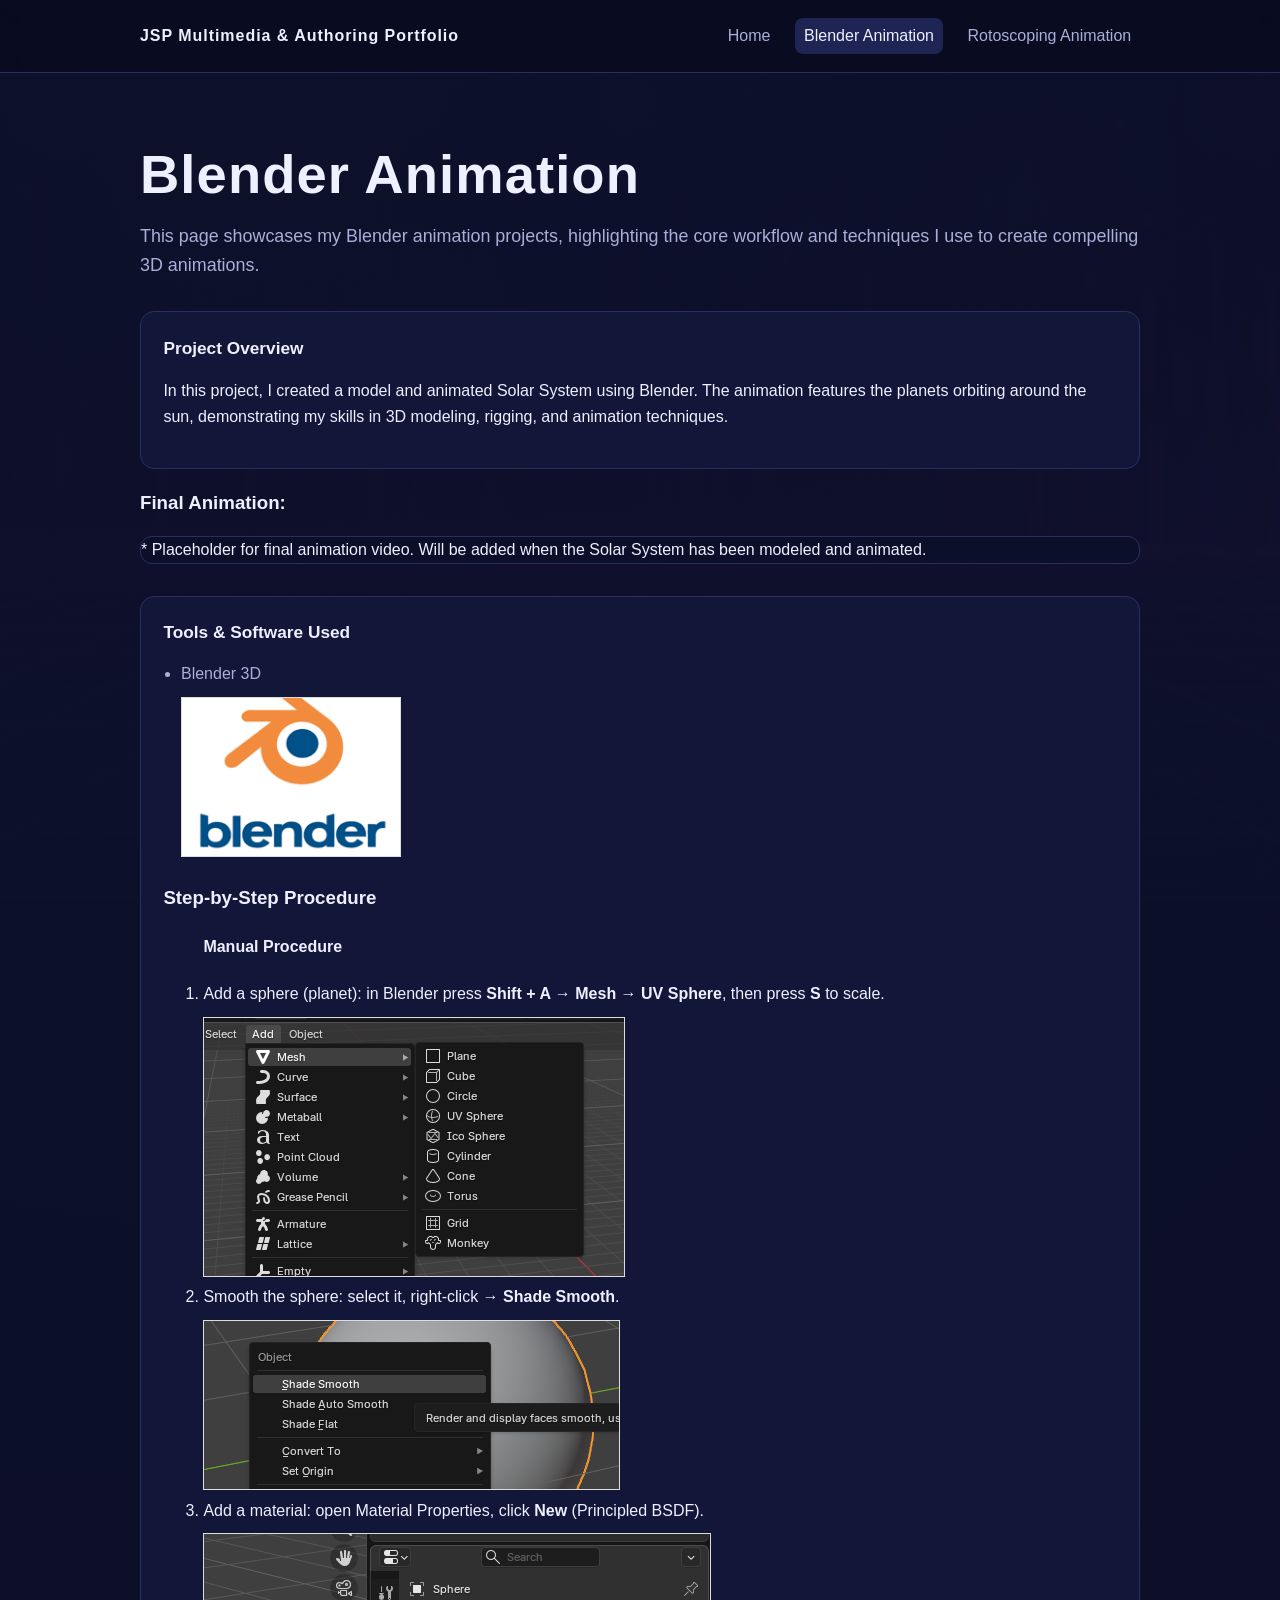
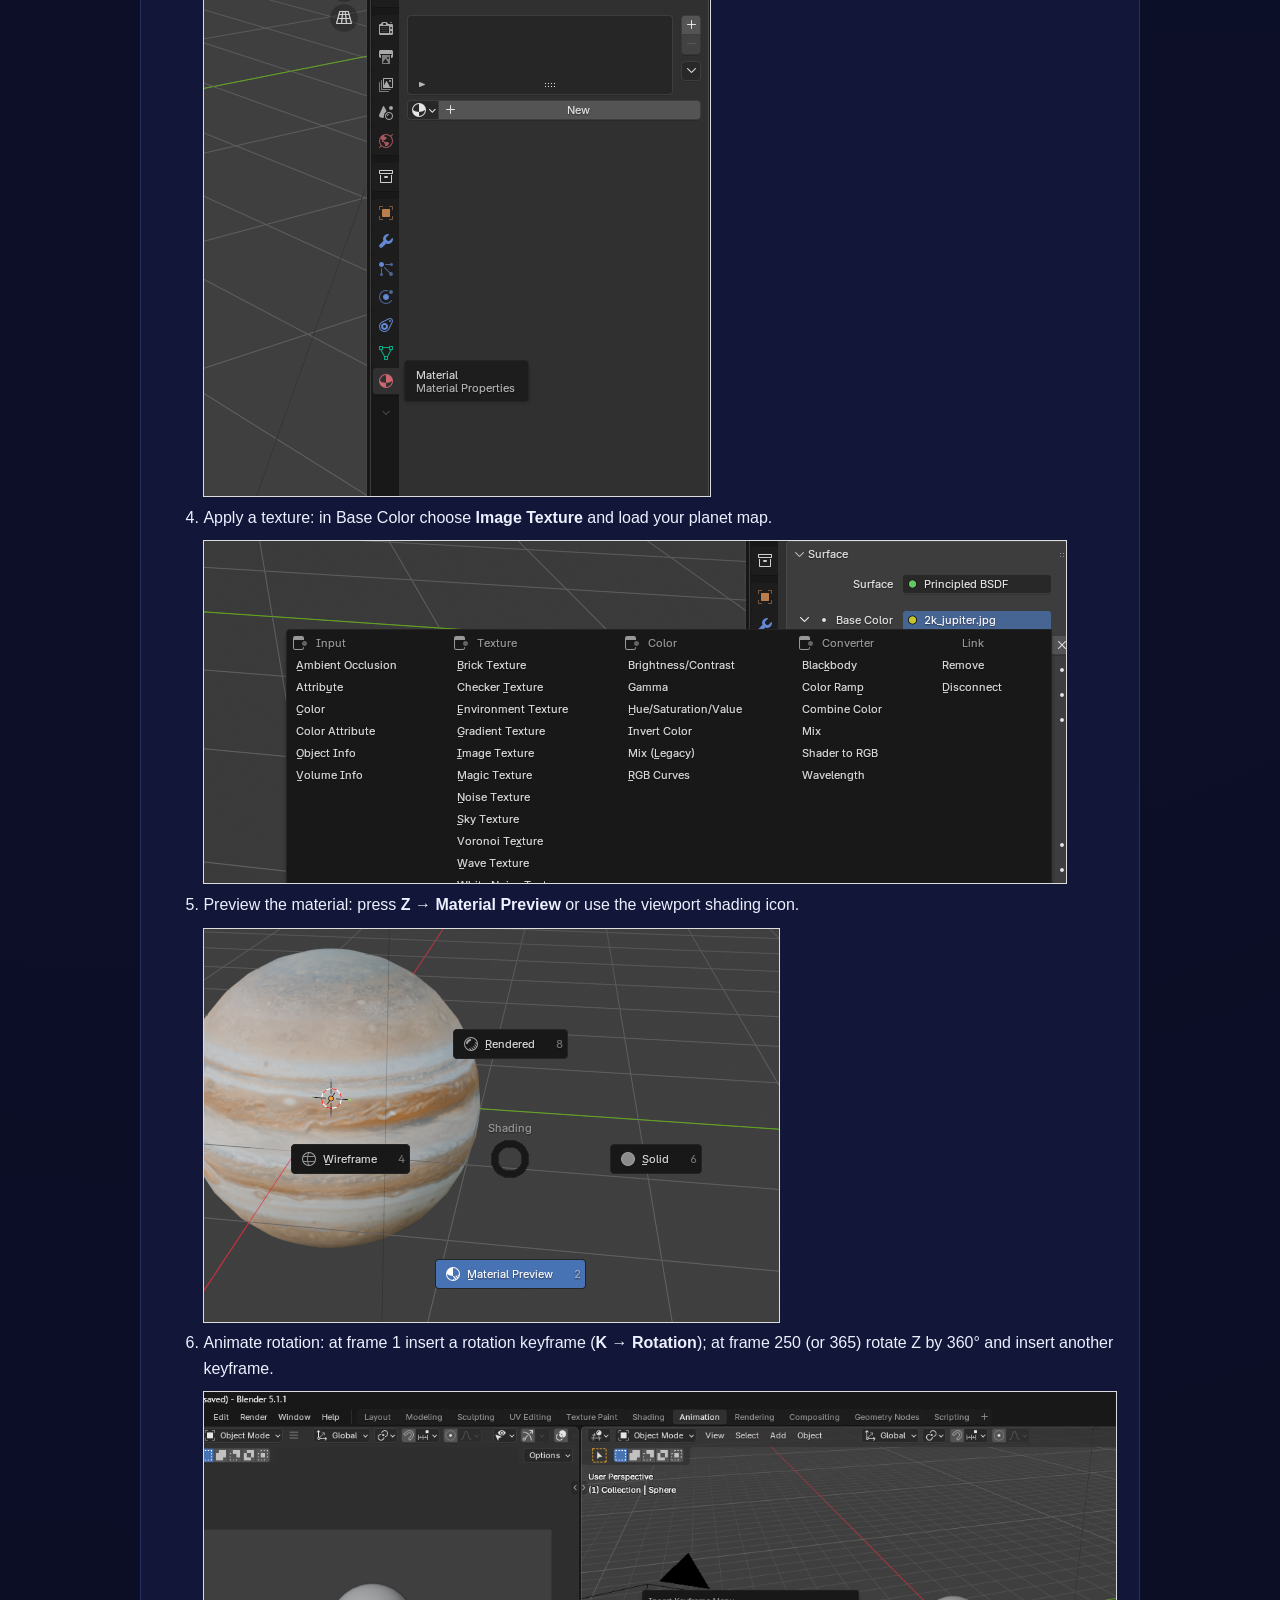
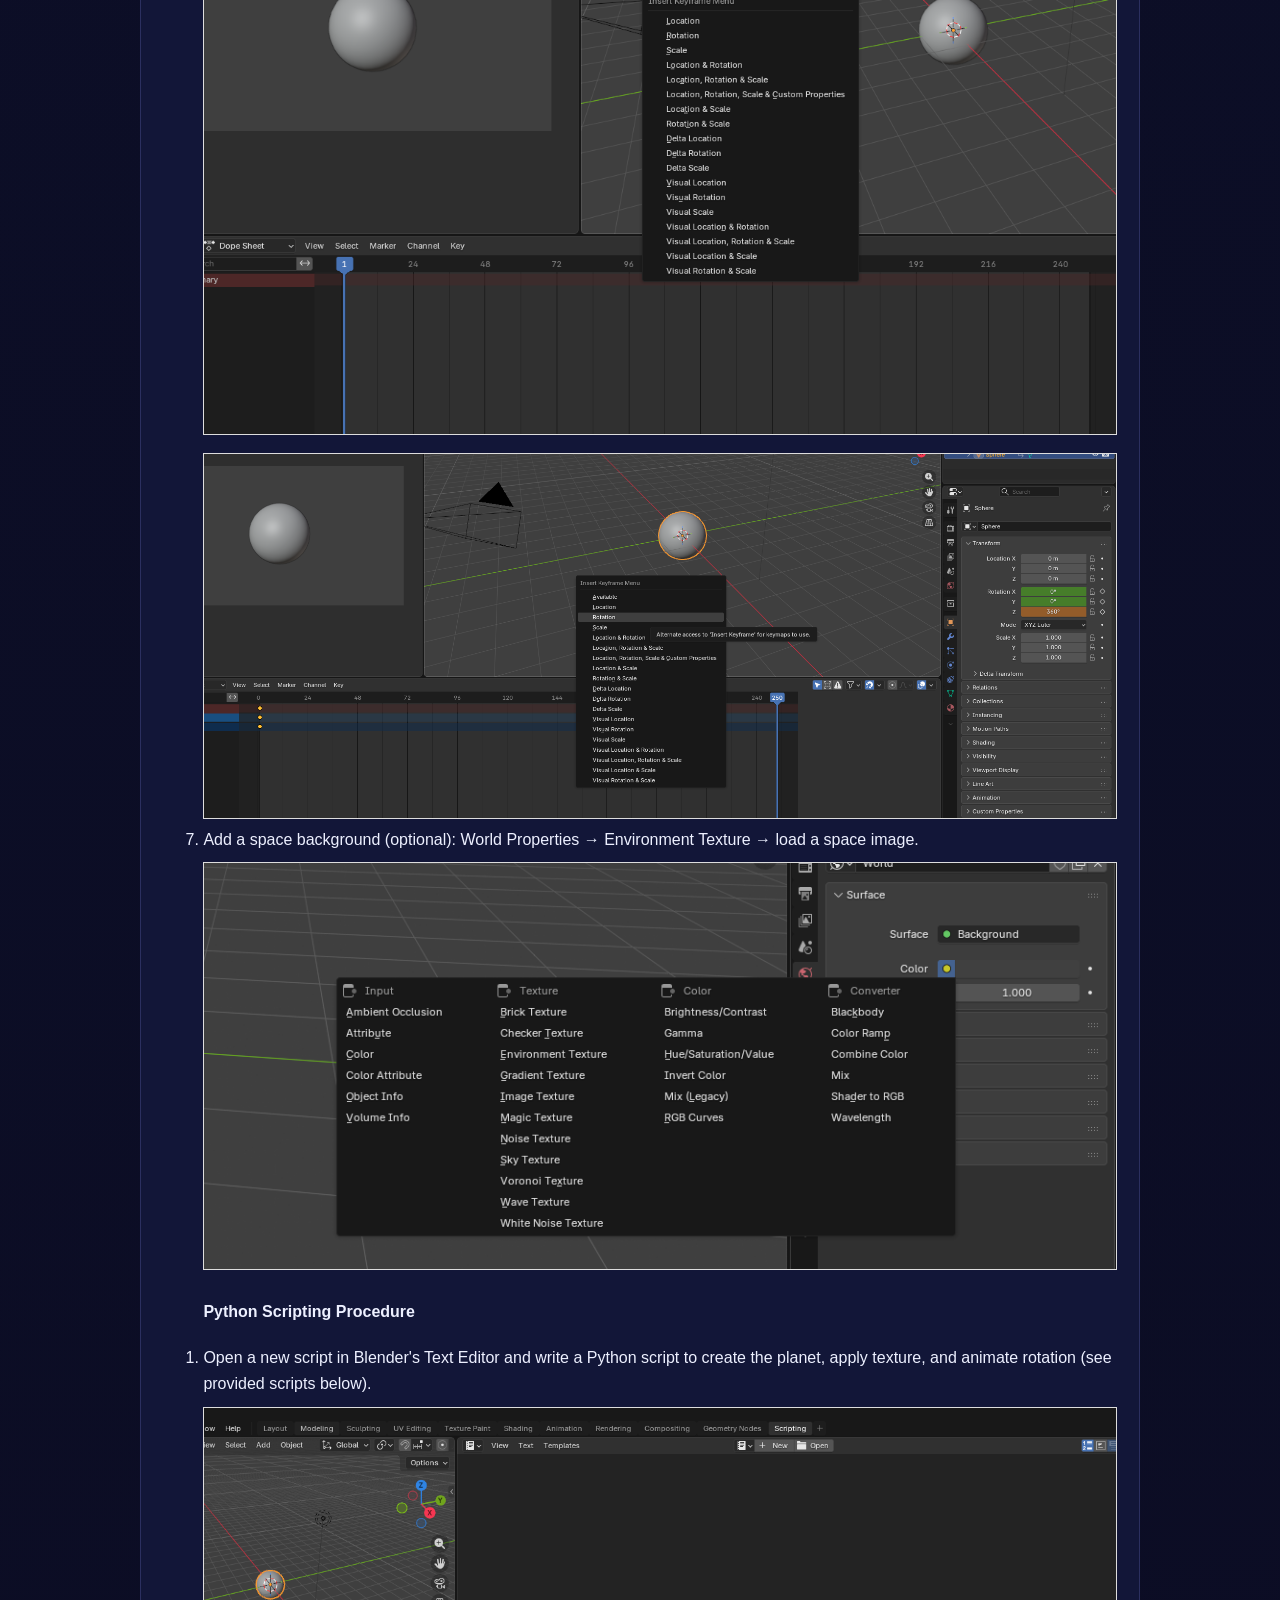
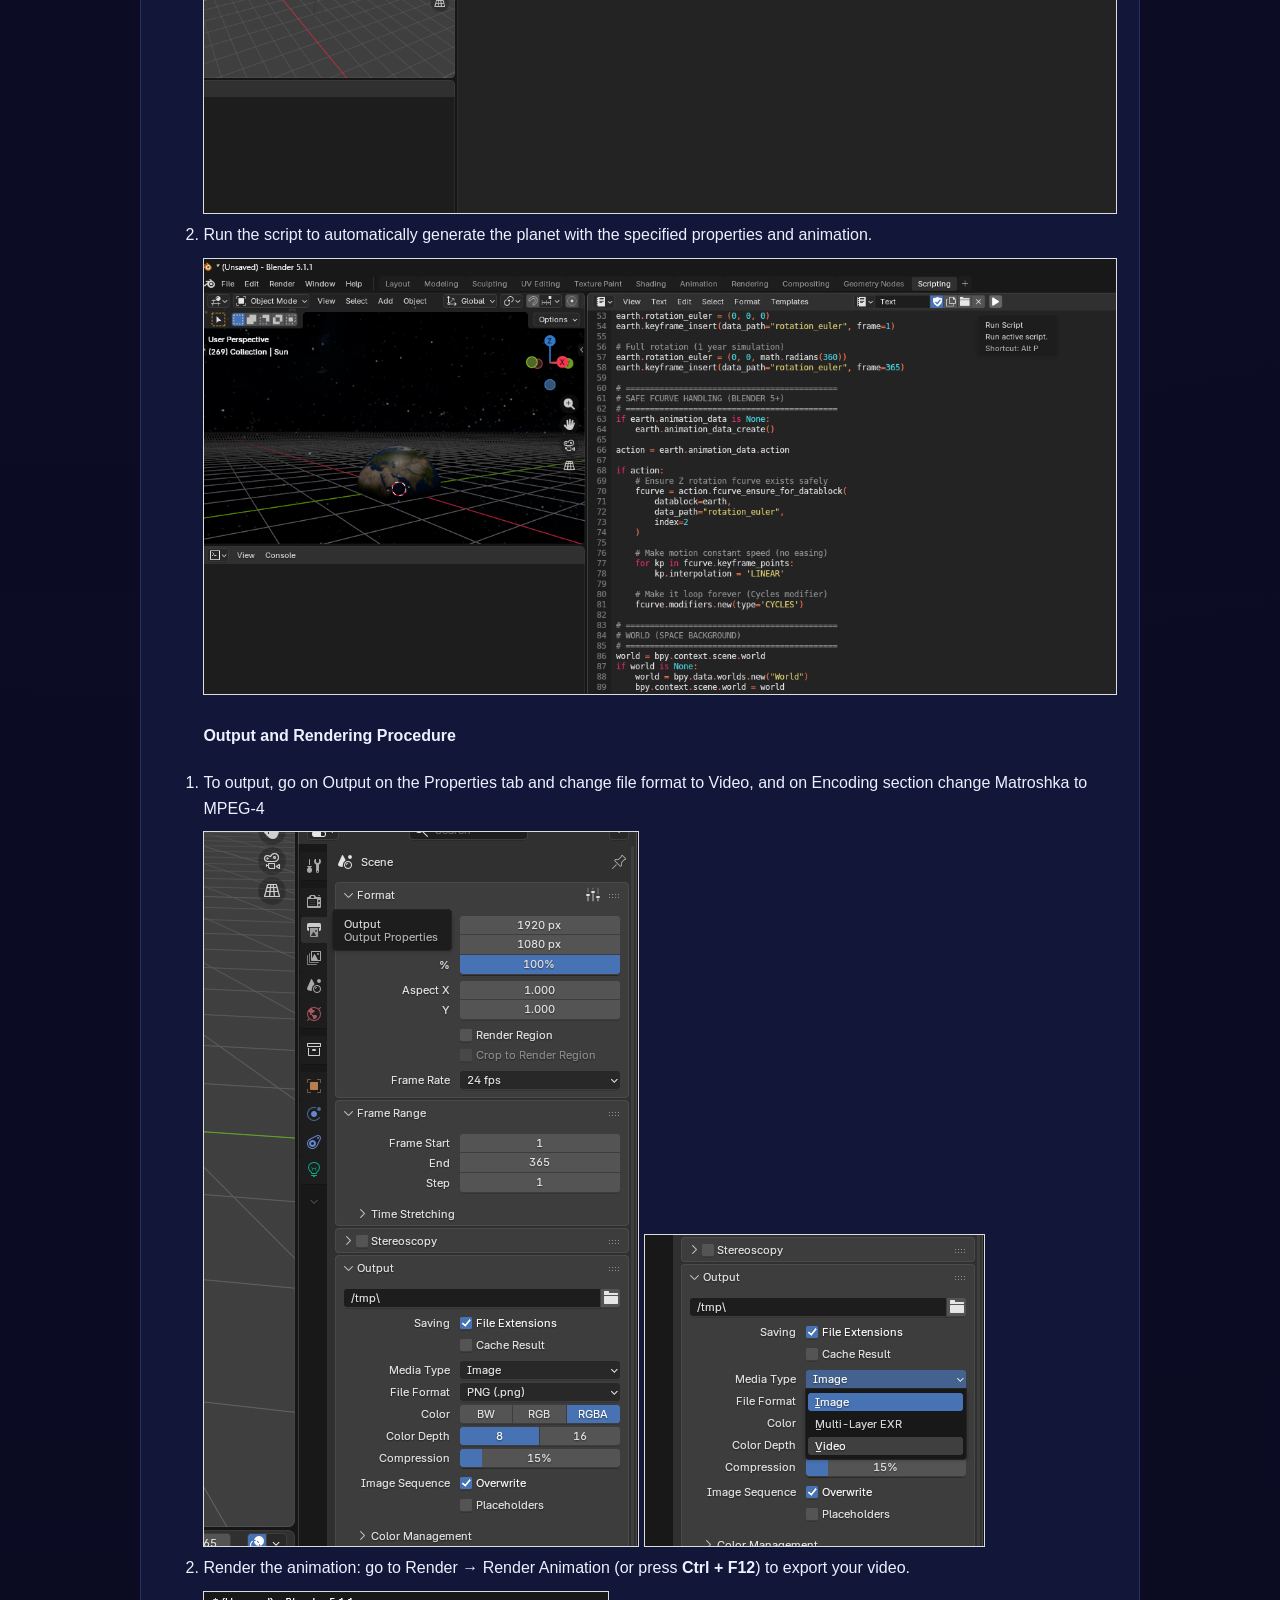
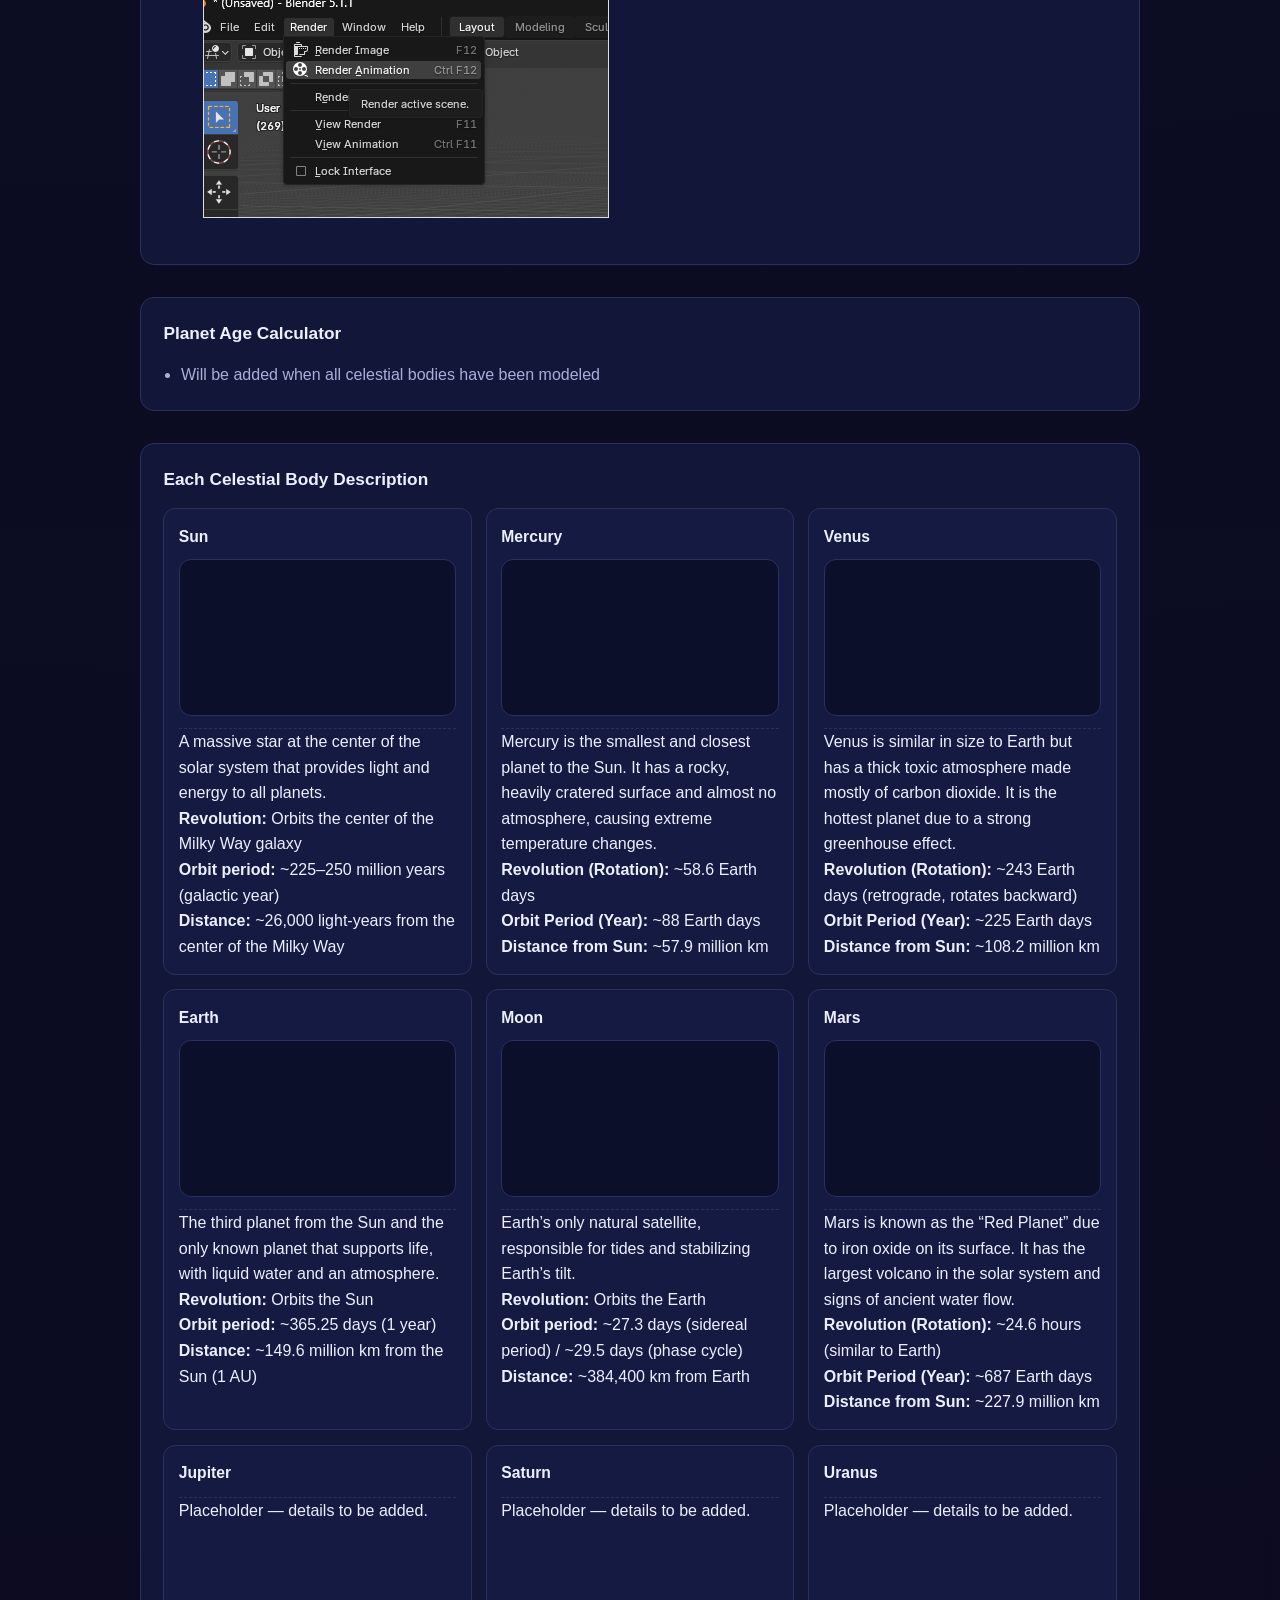
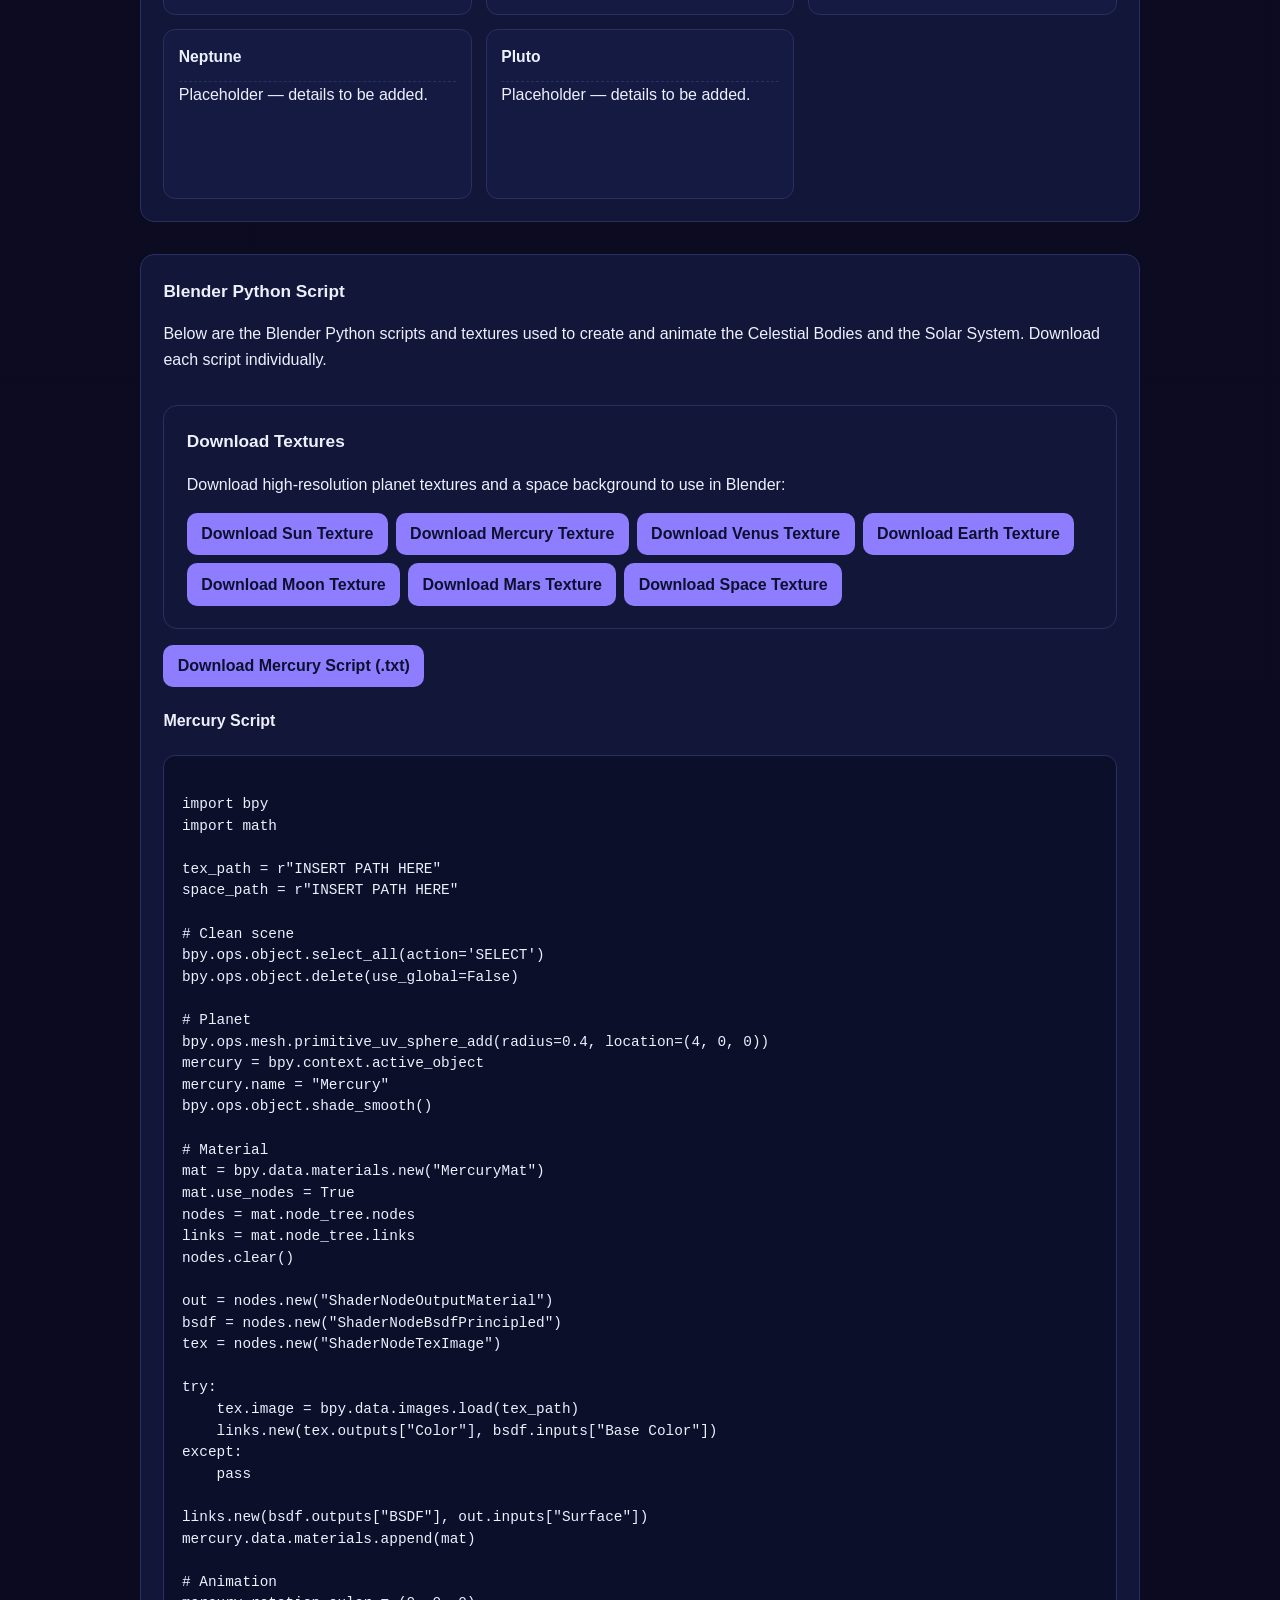
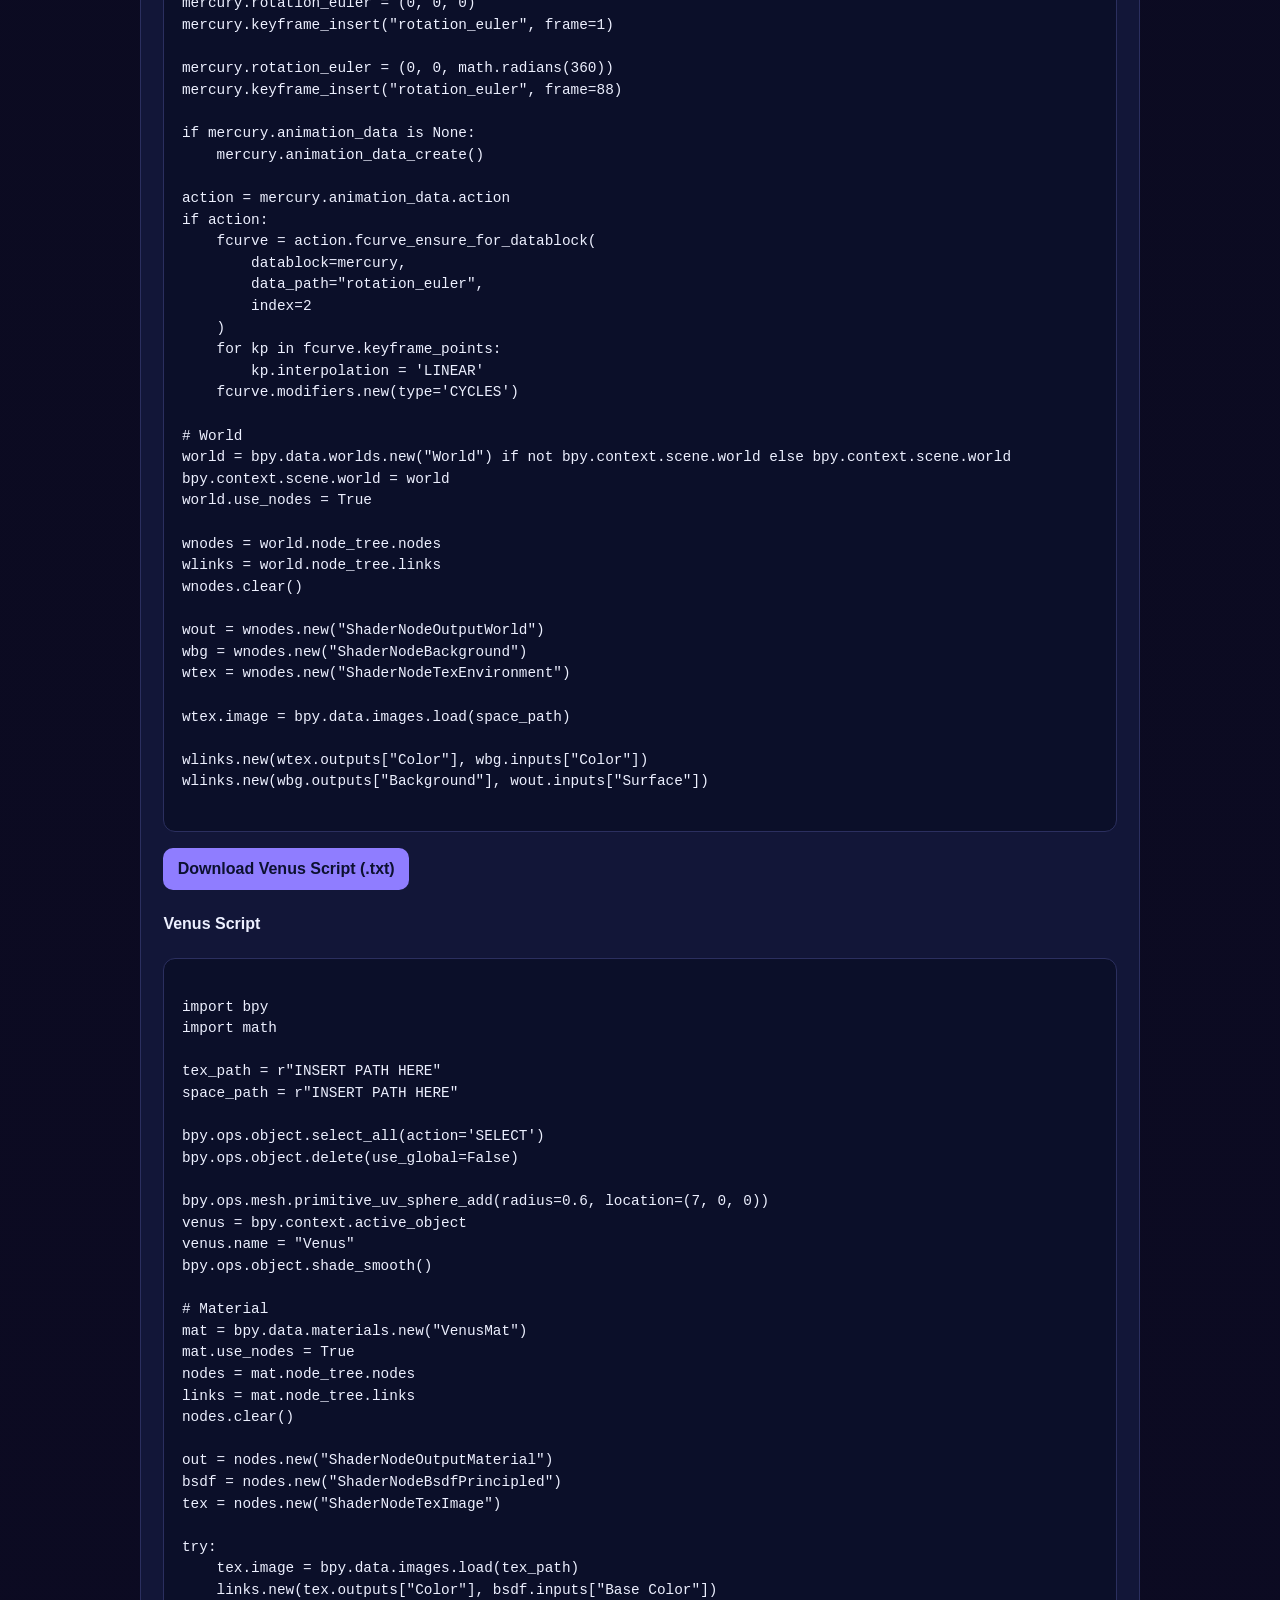
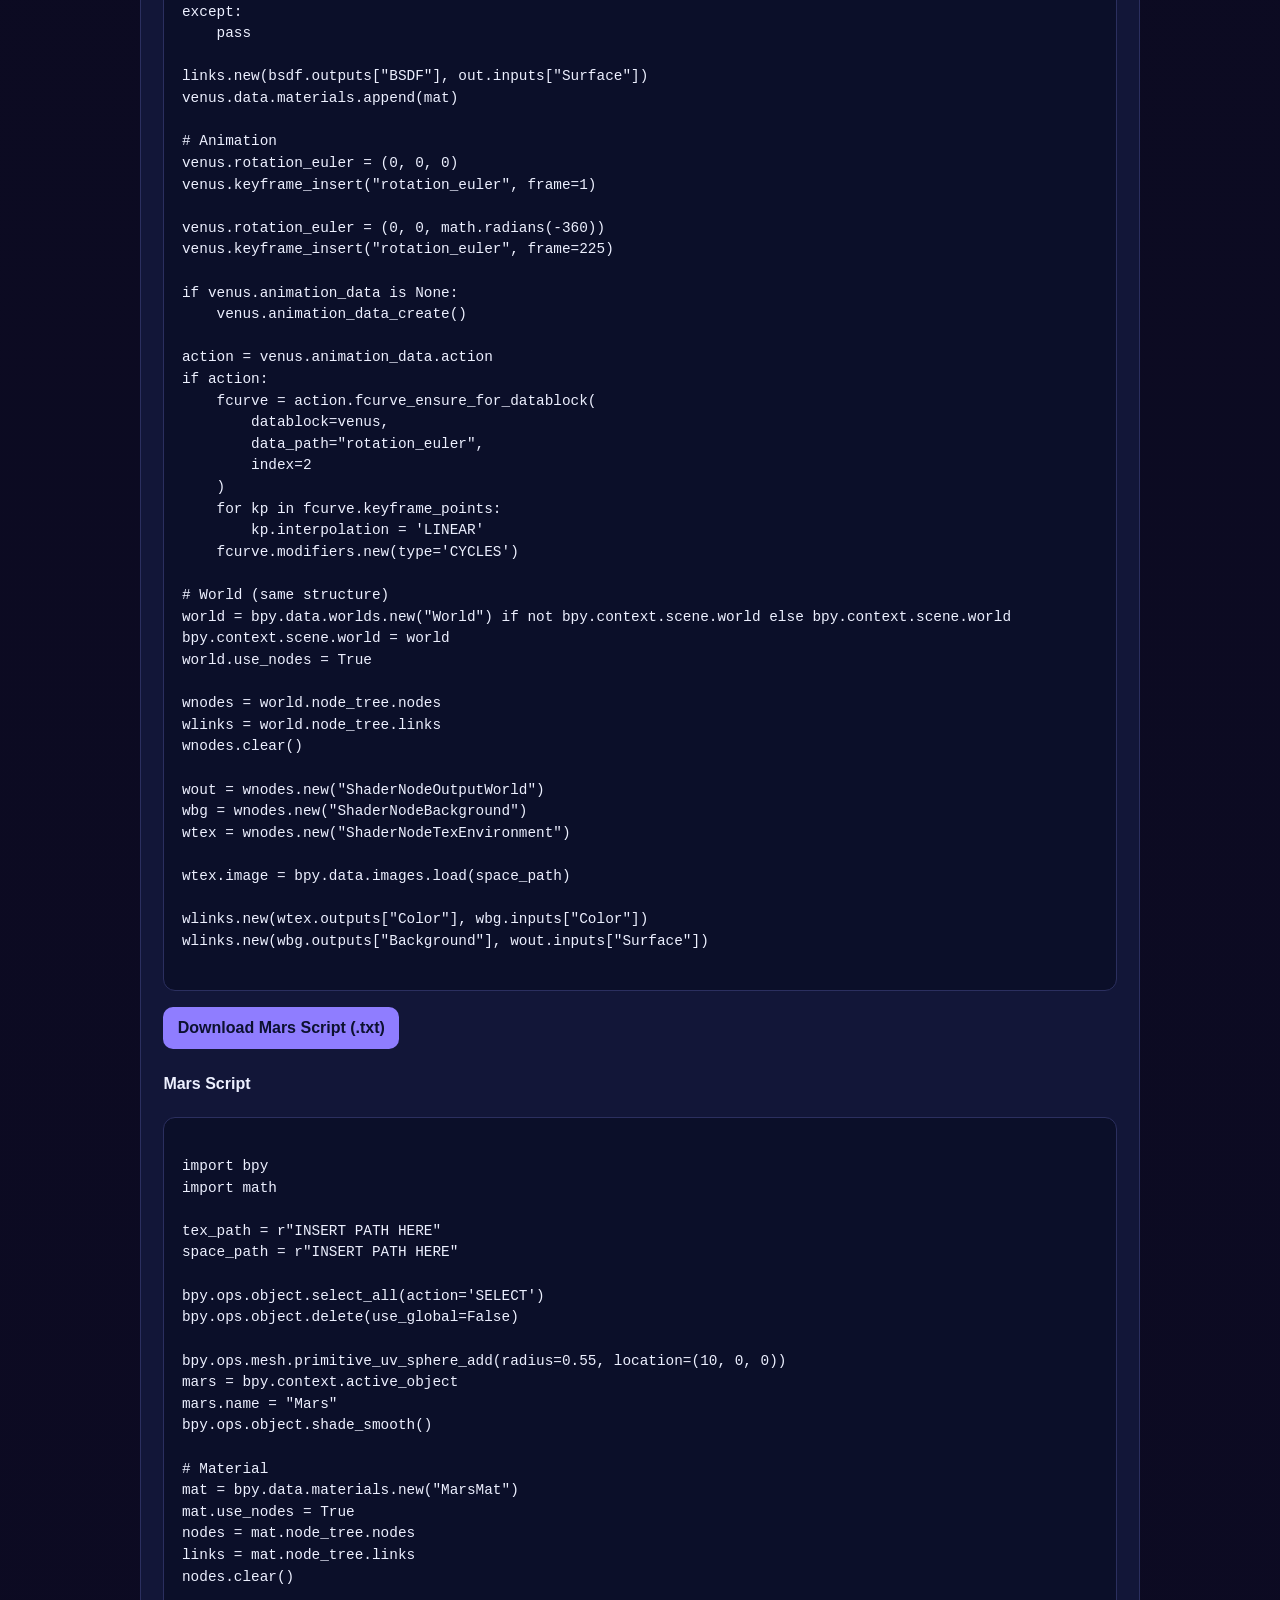
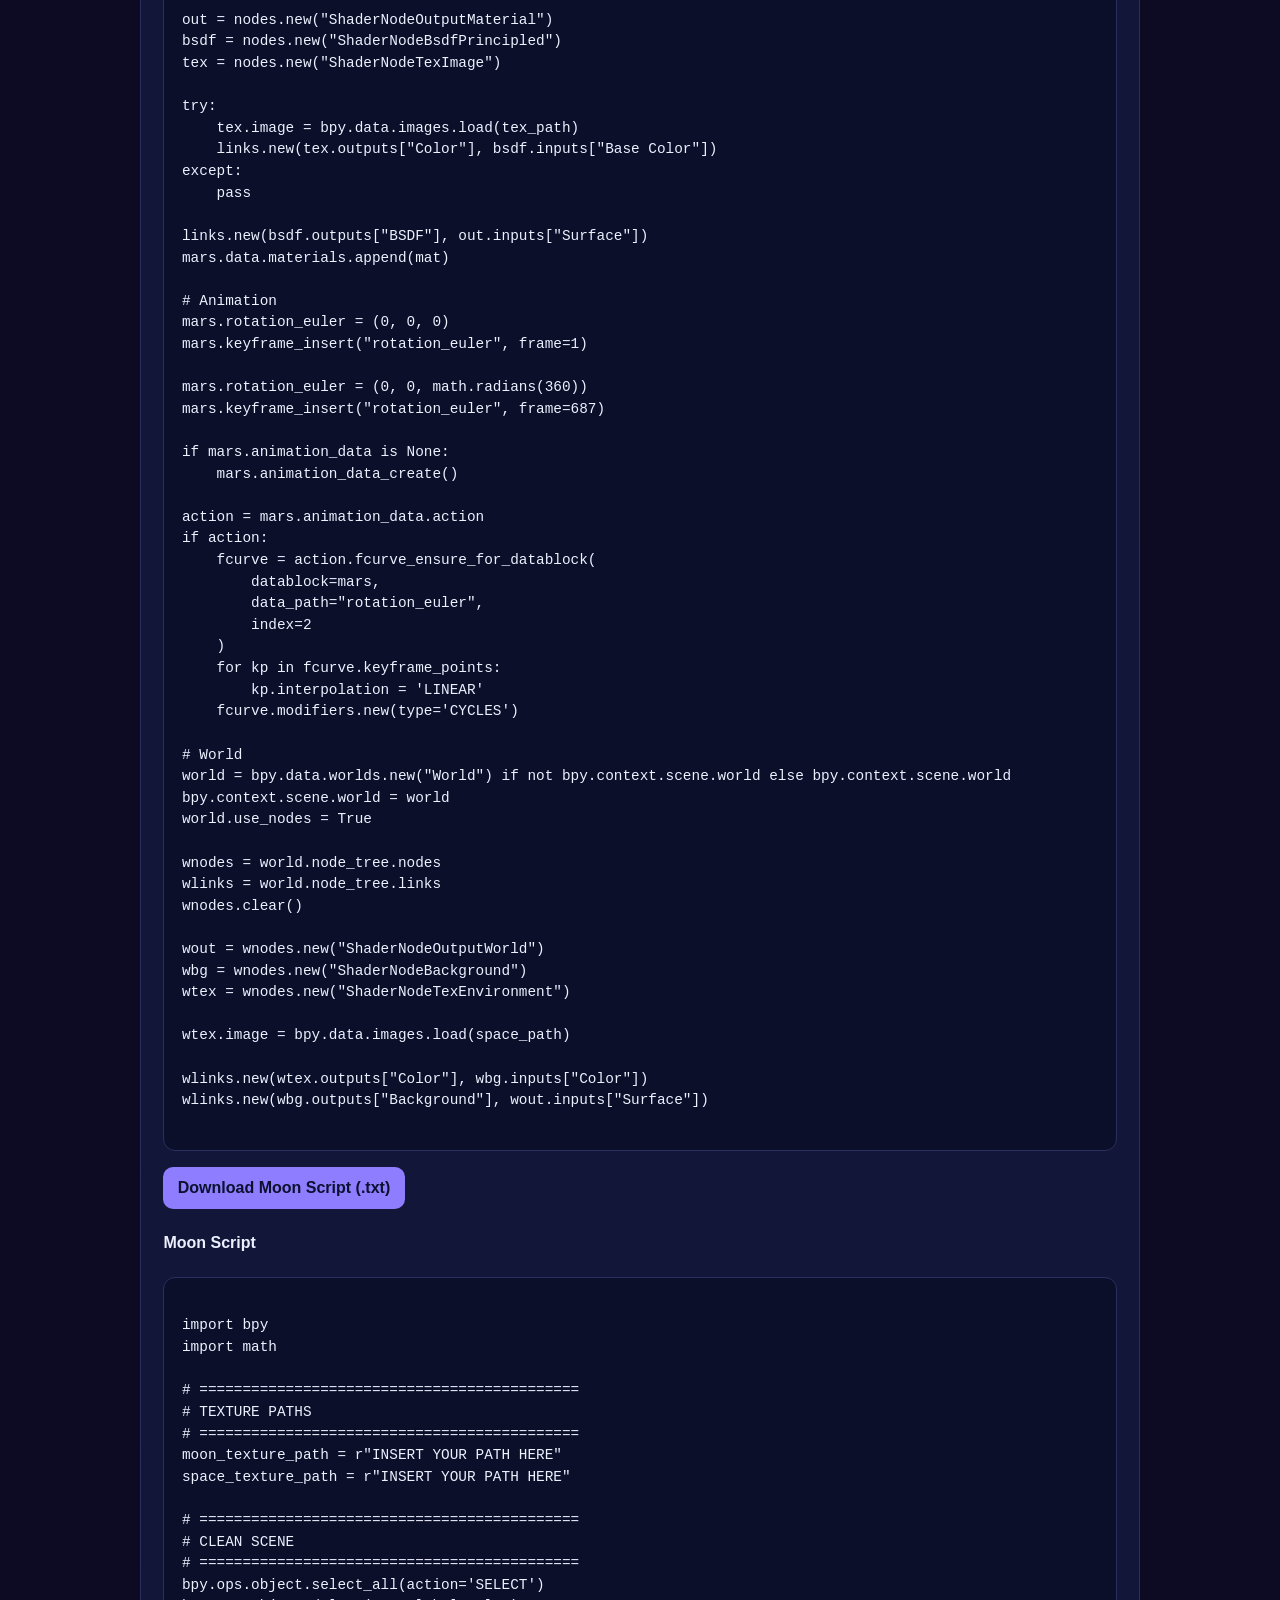
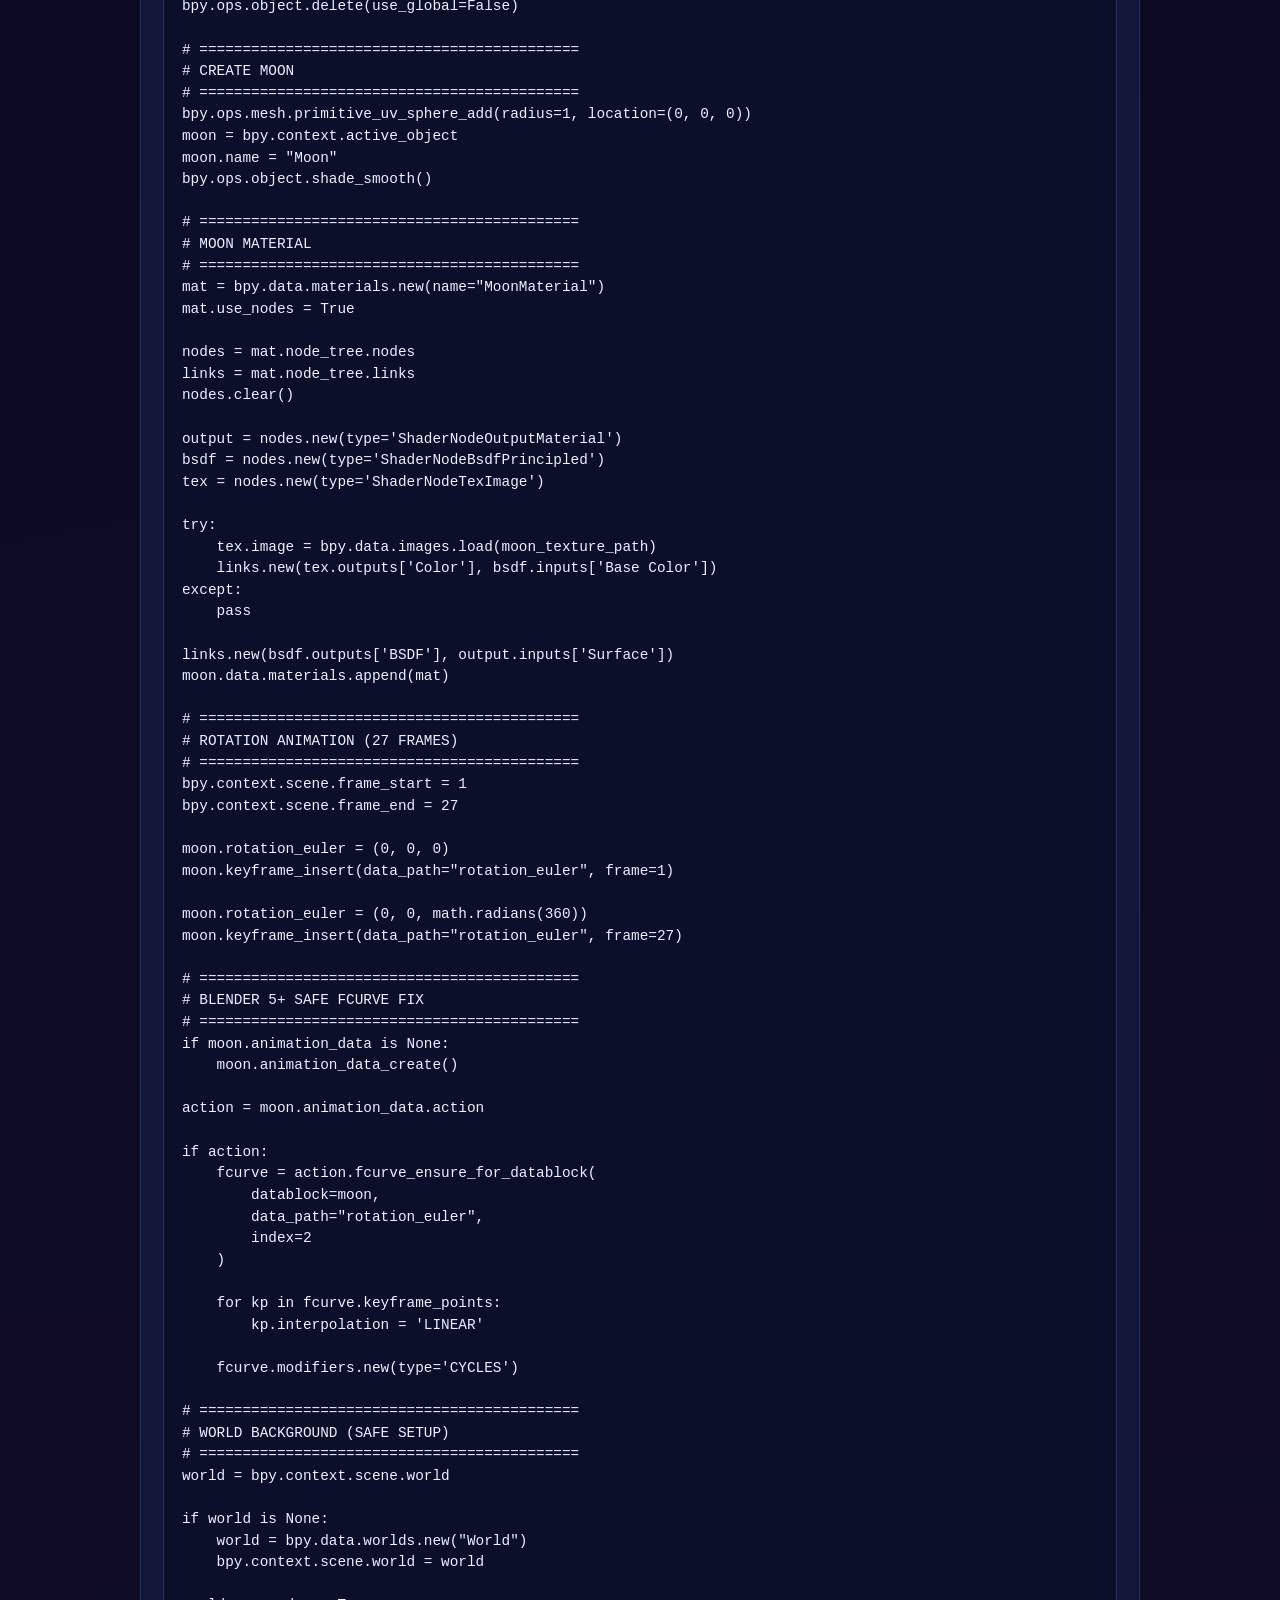
==== blender-animation.html @ a89d57ee "Week 2 Update" ====
<!DOCTYPE HTML>
<html lang="en">
<head>
  <title>Blender Animation</title>
  <meta charset="utf-8">
  <meta name="viewport" content="width=device-width, initial-scale=1">
  <link rel="stylesheet" href="assets/css/site.css">
</head>
<body>
  <header class="site-header">
    <div class="site-shell header-row">
      <a class="brand" href="index.html">JSP Multimedia & Authoring Portfolio</a>
      <nav>
        <a href="index.html">Home</a>
        <a class="active" href="blender-animation.html">Blender Animation</a>
        <a href="rotoscoping-animation.html">Rotoscoping Animation</a>
      </nav>
    </div>
  </header>

  <main class="site-shell">
    <h1 class="page-title">Blender Animation</h1>
    <p class="page-intro">
      This page showcases my Blender animation projects, highlighting the core workflow and techniques I use to create compelling 3D animations.
    </p>

    <section class="section">
      <h2>Project Overview</h2>
      <p>
        In this project, I created a model and animated Solar System using Blender. The animation features the planets orbiting around the sun, demonstrating my skills in 3D modeling, rigging, and animation techniques.
      </p>
    </section>

    

     <h3>Final Animation:</h3>
      <div class="video-embed">
        <!-- <iframe
          src="https://www.youtube.com/embed/your-animation-link"
          title="Blender Animation"
          loading="lazy"
          allow="accelerometer; autoplay; clipboard-write; encrypted-media; gyroscope; picture-in-picture; web-share"
          referrerpolicy="strict-origin-when-cross-origin"
          allowfullscreen
        ></iframe> -->
        * Placeholder for final animation video. Will be added when the Solar System has been modeled and animated.
      </div>

    <section class="section">
      <h2>Tools &amp; Software Used</h2>
      <ul>
        <li>Blender 3D<br>
          <img src="images/blender.png" alt="Blender 3D" style="width: 220px; height: 160px; object-fit: cover; margin-top: 10px; border: 1px solid #ddd;">
        </li>
      </ul>

       <h3>Step-by-Step Procedure</h3>
      <ol class="procedure-list">
        <h4>Manual Procedure</h4>
        <li>Add a sphere (planet): in Blender press <strong>Shift + A → Mesh → UV Sphere</strong>, then press <strong>S</strong> to scale.
          <img src="images/step1.png" alt="Step 1: Add UV Sphere" style="max-width: 100%; margin-top: 10px; border: 1px solid #ddd;">
        </li>
        <li>Smooth the sphere: select it, right-click → <strong>Shade Smooth</strong>.
          <br>
          <img src="images/step2.png" alt="Step 2: Shade Smooth" style="max-width: 100%; margin-top: 10px; border: 1px solid #ddd;">
        </li>
        <li>Add a material: open Material Properties, click <strong>New</strong> (Principled BSDF).
          <img src="images/step3.png" alt="Step 3: Add Material" style="max-width: 100%; margin-top: 10px; border: 1px solid #ddd;">
        </li>
        <li>Apply a texture: in Base Color choose <strong>Image Texture</strong> and load your planet map.
          <img src="images/step4.png" alt="Step 4: Apply Texture" style="max-width: 100%; margin-top: 10px; border: 1px solid #ddd;">
        </li>
        <li>Preview the material: press <strong>Z → Material Preview</strong> or use the viewport shading icon.
          <img src="images/step5.png" alt="Step 5: Material Preview" style="max-width: 100%; margin-top: 10px; border: 1px solid #ddd;">
        </li>
        <li>Animate rotation: at frame 1 insert a rotation keyframe (<strong>K → Rotation</strong>); at frame 250 (or 365) rotate Z by 360° and insert another keyframe.
          <img src="images/step6.png" alt="Step 6: Keyframe Setup" style="max-width: 100%; margin-top: 10px; border: 1px solid #ddd;">
          <img src="images/step6.5.png" alt="Step 6.5: Animation Rotation" style="max-width: 100%; margin-top: 10px; border: 1px solid #ddd;">
        </li>
        <li>Add a space background (optional): World Properties → Environment Texture → load a space image.
          <img src="images/step7.png" alt="Step 7: Space Background" style="max-width: 100%; margin-top: 10px; border: 1px solid #ddd;">
        </li>

        
      </ol>
      <ol class="procedure-list">
        <h4>Python Scripting Procedure</h4>
        <li>Open a new script in Blender's Text Editor and write a Python script to create the planet, apply texture, and animate rotation (see provided scripts below).
          <img src="images/script1.png" alt="Script 1: Open Text Editor" style="max-width: 100%; margin-top: 10px; border: 1px solid #ddd;">
        </li>
        <li>Run the script to automatically generate the planet with the specified properties and animation.
          <img src="images/script2.png" alt="Script 2: Run Script" style="max-width: 100%; margin-top: 10px; border: 1px solid #ddd;">
        </li>
      </ol>

      <ol class="procedure-list">
        <h4>Output and Rendering Procedure</h4>
        <li>To output, go on Output on the Properties tab and change file format to Video, and on Encoding section change Matroshka to MPEG-4
          <br>
          <img src="images/output1.png" alt="Output 1: Properties Tab" style="max-width: 100%; margin-top: 10px; border: 1px solid #ddd;">
          <img src="images/output2.png" alt="Output 2: File Format" style="max-width: 100%; margin-top: 10px; border: 1px solid #ddd;">
        </li>
        <li>Render the animation: go to Render → Render Animation (or press <strong>Ctrl + F12</strong>) to export your video.
          <img src="images/output3.png" alt="Output 3: Render Animation" style="max-width: 100%; margin-top: 10px; border: 1px solid #ddd;">
        </li>
    </section>

    <section class="section">
      <h2>Planet Age Calculator</h2>
      <ul>
        <li>Will be added when all celestial bodies have been modeled</li>
      </ul>
    </section>

    <section class="section">
      <h2>Each Celestial Body Description</h2>
      <div class="celestial-grid">
        <article class="celestial-card">
          <h3>Sun</h3>
          <div class="video-embed weekly-video">
            <video autoplay loop muted playsinline preload="metadata">
              <source src="videos/Sun.mp4" type="video/mp4">
            </video>
          </div>
            <p class="desc-slot">A massive star at the center of the solar system that provides light and energy to all planets.<br>
            <strong>Revolution:</strong> Orbits the center of the Milky Way galaxy<br>
            <strong>Orbit period:</strong> ~225–250 million years (galactic year)<br>
            <strong>Distance:</strong> ~26,000 light-years from the center of the Milky Way</p>
        </article>

        <article class="celestial-card">
          <h3>Mercury</h3>
          <div class="video-embed weekly-video">
            <video autoplay loop muted playsinline preload="metadata">
              <source src="videos/Mercury.mp4" type="video/mp4">
            </video>
          </div>
          <p class="desc-slot">Mercury is the smallest and closest planet to the Sun. It has a rocky, heavily cratered surface and almost no atmosphere, causing extreme temperature changes.<br>
            <strong>Revolution (Rotation):</strong> ~58.6 Earth days<br>
            <strong>Orbit Period (Year):</strong> ~88 Earth days<br>
            <strong>Distance from Sun:</strong> ~57.9 million km</p>
        </article>

        <article class="celestial-card">
          <h3>Venus</h3>
          <div class="video-embed weekly-video">
            <video autoplay loop muted playsinline preload="metadata">
              <source src="videos/Venus.mp4" type="video/mp4">
            </video>
          </div>
          <p class="desc-slot">Venus is similar in size to Earth but has a thick toxic atmosphere made mostly of carbon dioxide. It is the hottest planet due to a strong greenhouse effect.<br>
            <strong>Revolution (Rotation):</strong> ~243 Earth days (retrograde, rotates backward)<br>
            <strong>Orbit Period (Year):</strong> ~225 Earth days<br>
            <strong>Distance from Sun:</strong> ~108.2 million km</p>
        </article>

        <article class="celestial-card">
          <h3>Earth</h3>
          <div class="video-embed weekly-video">
            <video autoplay loop muted playsinline preload="metadata">
              <source src="videos/Earth.mp4" type="video/mp4">
            </video>
          </div>
          <p class="desc-slot">The third planet from the Sun and the only known planet that supports life, with liquid water and an atmosphere.<br>
            <strong>Revolution:</strong> Orbits the Sun<br>
            <strong>Orbit period:</strong> ~365.25 days (1 year)<br>
            <strong>Distance:</strong> ~149.6 million km from the Sun (1 AU)</p>
        </article>

        <article class="celestial-card">
          <h3>Moon</h3>
          <div class="video-embed weekly-video">
            <video autoplay loop muted playsinline preload="metadata">
              <source src="videos/Moon.mp4" type="video/mp4">
            </video>
          </div>
          <p class="desc-slot">Earth’s only natural satellite, responsible for tides and stabilizing Earth’s tilt.<br>
            <strong>Revolution:</strong> Orbits the Earth<br>
            <strong>Orbit period:</strong> ~27.3 days (sidereal period) / ~29.5 days (phase cycle)<br>
            <strong>Distance:</strong> ~384,400 km from Earth</p>
        </article>

        <article class="celestial-card">
          <h3>Mars</h3>
          <div class="video-embed weekly-video">
            <video autoplay loop muted playsinline preload="metadata">
              <source src="videos/Mars.mp4" type="video/mp4">
            </video>
          </div>
          <p class="desc-slot">Mars is known as the “Red Planet” due to iron oxide on its surface. It has the largest volcano in the solar system and signs of ancient water flow.<br>
            <strong>Revolution (Rotation):</strong> ~24.6 hours (similar to Earth)<br>
            <strong>Orbit Period (Year):</strong> ~687 Earth days<br>
            <strong>Distance from Sun:</strong> ~227.9 million km</p>
        </article>

        <article class="celestial-card">
          <h3>Jupiter</h3>
          <p class="desc-slot">Placeholder — details to be added.</p>
        </article>

        <article class="celestial-card">
          <h3>Saturn</h3>
          <p class="desc-slot">Placeholder — details to be added.</p>
        </article>

        <article class="celestial-card">
          <h3>Uranus</h3>
          <p class="desc-slot">Placeholder — details to be added.</p>
        </article>

        <article class="celestial-card">
          <h3>Neptune</h3>
          <p class="desc-slot">Placeholder — details to be added.</p>
        </article>

        <article class="celestial-card">
          <h3>Pluto</h3>
          <p class="desc-slot">Placeholder — details to be added.</p>
        </article>
      </div>
    </section>

    <section class="section">
      <h2>Blender Python Script</h2>
      <p>Below are the Blender Python scripts and textures used to create and animate the Celestial Bodies and the Solar System. Download each script individually.</p>

      <section class="section">
      <h2>Download Textures</h2>
      <p>Download high-resolution planet textures and a space background to use in Blender:</p>
      <div style="display:flex;flex-wrap:wrap;gap:0.5rem;">
        <a class="button" href="images/planets/2k_sun.jpg" download>Download Sun Texture</a>
        <a class="button" href="images/planets/2k_mercury.jpg" download>Download Mercury Texture</a>
        <a class="button" href="images/planets/2k_venus_surface.jpg" download>Download Venus Texture</a>
        <a class="button" href="images/planets/2k_earth_daymap.jpg" download>Download Earth Texture</a>
        <a class="button" href="images/planets/2k_moon.jpg" download>Download Moon Texture</a>
        <a class="button" href="images/planets/2k_mars.jpg" download>Download Mars Texture</a>
        <a class="button" href="images/planets/2k_stars_milky_way.jpg" download>Download Space Texture</a>
      </div>
    </section>

      <p>
        <a class="button" href="blender-mercury-script.txt" download>Download Mercury Script (.txt)</a>
      </p>
      <h4>Mercury Script</h4>
      <pre class="code-block"><code>
import bpy
import math

tex_path = r"INSERT PATH HERE"
space_path = r"INSERT PATH HERE"

# Clean scene
bpy.ops.object.select_all(action='SELECT')
bpy.ops.object.delete(use_global=False)

# Planet
bpy.ops.mesh.primitive_uv_sphere_add(radius=0.4, location=(4, 0, 0))
mercury = bpy.context.active_object
mercury.name = "Mercury"
bpy.ops.object.shade_smooth()

# Material
mat = bpy.data.materials.new("MercuryMat")
mat.use_nodes = True
nodes = mat.node_tree.nodes
links = mat.node_tree.links
nodes.clear()

out = nodes.new("ShaderNodeOutputMaterial")
bsdf = nodes.new("ShaderNodeBsdfPrincipled")
tex = nodes.new("ShaderNodeTexImage")

try:
    tex.image = bpy.data.images.load(tex_path)
    links.new(tex.outputs["Color"], bsdf.inputs["Base Color"])
except:
    pass

links.new(bsdf.outputs["BSDF"], out.inputs["Surface"])
mercury.data.materials.append(mat)

# Animation
mercury.rotation_euler = (0, 0, 0)
mercury.keyframe_insert("rotation_euler", frame=1)

mercury.rotation_euler = (0, 0, math.radians(360))
mercury.keyframe_insert("rotation_euler", frame=88)

if mercury.animation_data is None:
    mercury.animation_data_create()

action = mercury.animation_data.action
if action:
    fcurve = action.fcurve_ensure_for_datablock(
        datablock=mercury,
        data_path="rotation_euler",
        index=2
    )
    for kp in fcurve.keyframe_points:
        kp.interpolation = 'LINEAR'
    fcurve.modifiers.new(type='CYCLES')

# World
world = bpy.data.worlds.new("World") if not bpy.context.scene.world else bpy.context.scene.world
bpy.context.scene.world = world
world.use_nodes = True

wnodes = world.node_tree.nodes
wlinks = world.node_tree.links
wnodes.clear()

wout = wnodes.new("ShaderNodeOutputWorld")
wbg = wnodes.new("ShaderNodeBackground")
wtex = wnodes.new("ShaderNodeTexEnvironment")

wtex.image = bpy.data.images.load(space_path)

wlinks.new(wtex.outputs["Color"], wbg.inputs["Color"])
wlinks.new(wbg.outputs["Background"], wout.inputs["Surface"])
      </code></pre>

      <p>
        <a class="button" href="blender-venus-script.txt" download>Download Venus Script (.txt)</a>
      </p>
      <h4>Venus Script</h4>
      <pre class="code-block"><code>
import bpy
import math

tex_path = r"INSERT PATH HERE"
space_path = r"INSERT PATH HERE"

bpy.ops.object.select_all(action='SELECT')
bpy.ops.object.delete(use_global=False)

bpy.ops.mesh.primitive_uv_sphere_add(radius=0.6, location=(7, 0, 0))
venus = bpy.context.active_object
venus.name = "Venus"
bpy.ops.object.shade_smooth()

# Material
mat = bpy.data.materials.new("VenusMat")
mat.use_nodes = True
nodes = mat.node_tree.nodes
links = mat.node_tree.links
nodes.clear()

out = nodes.new("ShaderNodeOutputMaterial")
bsdf = nodes.new("ShaderNodeBsdfPrincipled")
tex = nodes.new("ShaderNodeTexImage")

try:
    tex.image = bpy.data.images.load(tex_path)
    links.new(tex.outputs["Color"], bsdf.inputs["Base Color"])
except:
    pass

links.new(bsdf.outputs["BSDF"], out.inputs["Surface"])
venus.data.materials.append(mat)

# Animation
venus.rotation_euler = (0, 0, 0)
venus.keyframe_insert("rotation_euler", frame=1)

venus.rotation_euler = (0, 0, math.radians(-360))
venus.keyframe_insert("rotation_euler", frame=225)

if venus.animation_data is None:
    venus.animation_data_create()

action = venus.animation_data.action
if action:
    fcurve = action.fcurve_ensure_for_datablock(
        datablock=venus,
        data_path="rotation_euler",
        index=2
    )
    for kp in fcurve.keyframe_points:
        kp.interpolation = 'LINEAR'
    fcurve.modifiers.new(type='CYCLES')

# World (same structure)
world = bpy.data.worlds.new("World") if not bpy.context.scene.world else bpy.context.scene.world
bpy.context.scene.world = world
world.use_nodes = True

wnodes = world.node_tree.nodes
wlinks = world.node_tree.links
wnodes.clear()

wout = wnodes.new("ShaderNodeOutputWorld")
wbg = wnodes.new("ShaderNodeBackground")
wtex = wnodes.new("ShaderNodeTexEnvironment")

wtex.image = bpy.data.images.load(space_path)

wlinks.new(wtex.outputs["Color"], wbg.inputs["Color"])
wlinks.new(wbg.outputs["Background"], wout.inputs["Surface"])
      </code></pre>

      <p>
        <a class="button" href="blender-mars-script.txt" download>Download Mars Script (.txt)</a>
      </p>
      <h4>Mars Script</h4>
      <pre class="code-block"><code>
import bpy
import math

tex_path = r"INSERT PATH HERE"
space_path = r"INSERT PATH HERE"

bpy.ops.object.select_all(action='SELECT')
bpy.ops.object.delete(use_global=False)

bpy.ops.mesh.primitive_uv_sphere_add(radius=0.55, location=(10, 0, 0))
mars = bpy.context.active_object
mars.name = "Mars"
bpy.ops.object.shade_smooth()

# Material
mat = bpy.data.materials.new("MarsMat")
mat.use_nodes = True
nodes = mat.node_tree.nodes
links = mat.node_tree.links
nodes.clear()

out = nodes.new("ShaderNodeOutputMaterial")
bsdf = nodes.new("ShaderNodeBsdfPrincipled")
tex = nodes.new("ShaderNodeTexImage")

try:
    tex.image = bpy.data.images.load(tex_path)
    links.new(tex.outputs["Color"], bsdf.inputs["Base Color"])
except:
    pass

links.new(bsdf.outputs["BSDF"], out.inputs["Surface"])
mars.data.materials.append(mat)

# Animation
mars.rotation_euler = (0, 0, 0)
mars.keyframe_insert("rotation_euler", frame=1)

mars.rotation_euler = (0, 0, math.radians(360))
mars.keyframe_insert("rotation_euler", frame=687)

if mars.animation_data is None:
    mars.animation_data_create()

action = mars.animation_data.action
if action:
    fcurve = action.fcurve_ensure_for_datablock(
        datablock=mars,
        data_path="rotation_euler",
        index=2
    )
    for kp in fcurve.keyframe_points:
        kp.interpolation = 'LINEAR'
    fcurve.modifiers.new(type='CYCLES')

# World
world = bpy.data.worlds.new("World") if not bpy.context.scene.world else bpy.context.scene.world
bpy.context.scene.world = world
world.use_nodes = True

wnodes = world.node_tree.nodes
wlinks = world.node_tree.links
wnodes.clear()

wout = wnodes.new("ShaderNodeOutputWorld")
wbg = wnodes.new("ShaderNodeBackground")
wtex = wnodes.new("ShaderNodeTexEnvironment")

wtex.image = bpy.data.images.load(space_path)

wlinks.new(wtex.outputs["Color"], wbg.inputs["Color"])
wlinks.new(wbg.outputs["Background"], wout.inputs["Surface"])
      </code></pre>

      <p>
        <a class="button" href="blender-moon-script.txt" download>Download Moon Script (.txt)</a>
      </p>
      <h4>Moon Script</h4>
      <pre class="code-block"><code>
import bpy
import math

# ============================================
# TEXTURE PATHS
# ============================================
moon_texture_path = r"INSERT YOUR PATH HERE"
space_texture_path = r"INSERT YOUR PATH HERE"

# ============================================
# CLEAN SCENE
# ============================================
bpy.ops.object.select_all(action='SELECT')
bpy.ops.object.delete(use_global=False)

# ============================================
# CREATE MOON
# ============================================
bpy.ops.mesh.primitive_uv_sphere_add(radius=1, location=(0, 0, 0))
moon = bpy.context.active_object
moon.name = "Moon"
bpy.ops.object.shade_smooth()

# ============================================
# MOON MATERIAL
# ============================================
mat = bpy.data.materials.new(name="MoonMaterial")
mat.use_nodes = True

nodes = mat.node_tree.nodes
links = mat.node_tree.links
nodes.clear()

output = nodes.new(type='ShaderNodeOutputMaterial')
bsdf = nodes.new(type='ShaderNodeBsdfPrincipled')
tex = nodes.new(type='ShaderNodeTexImage')

try:
    tex.image = bpy.data.images.load(moon_texture_path)
    links.new(tex.outputs['Color'], bsdf.inputs['Base Color'])
except:
    pass

links.new(bsdf.outputs['BSDF'], output.inputs['Surface'])
moon.data.materials.append(mat)

# ============================================
# ROTATION ANIMATION (27 FRAMES)
# ============================================
bpy.context.scene.frame_start = 1
bpy.context.scene.frame_end = 27

moon.rotation_euler = (0, 0, 0)
moon.keyframe_insert(data_path="rotation_euler", frame=1)

moon.rotation_euler = (0, 0, math.radians(360))
moon.keyframe_insert(data_path="rotation_euler", frame=27)

# ============================================
# BLENDER 5+ SAFE FCURVE FIX
# ============================================
if moon.animation_data is None:
    moon.animation_data_create()

action = moon.animation_data.action

if action:
    fcurve = action.fcurve_ensure_for_datablock(
        datablock=moon,
        data_path="rotation_euler",
        index=2
    )

    for kp in fcurve.keyframe_points:
        kp.interpolation = 'LINEAR'

    fcurve.modifiers.new(type='CYCLES')

# ============================================
# WORLD BACKGROUND (SAFE SETUP)
# ============================================
world = bpy.context.scene.world

if world is None:
    world = bpy.data.worlds.new("World")
    bpy.context.scene.world = world

world.use_nodes = True

wnodes = world.node_tree.nodes
wlinks = world.node_tree.links
wnodes.clear()

w_output = wnodes.new(type='ShaderNodeOutputWorld')
w_bg = wnodes.new(type='ShaderNodeBackground')
w_tex = wnodes.new(type='ShaderNodeTexEnvironment')

try:
    w_tex.image = bpy.data.images.load(space_texture_path)
    wlinks.new(w_tex.outputs['Color'], w_bg.inputs['Color'])
except:
    pass

wlinks.new(w_bg.outputs['Background'], w_output.inputs['Surface'])
      </code></pre>

      <p>
        <a class="button" href="blender-earth-script.txt" download>Download Earth Script (.txt)</a>
      </p>
      <h4>Earth Script</h4>
      <pre class="code-block"><code>
import bpy
import math

# ============================================
# TEXTURE PATHS
# ============================================
earth_texture_path = r"INSERT YOUR OWN HERE"
space_texture_path = r"INSERT YOUR OWN HERE"

# ============================================
# CLEAN SCENE
# ============================================
bpy.ops.object.select_all(action='SELECT')
bpy.ops.object.delete(use_global=False)

# ============================================
# CREATE EARTH
# ============================================
bpy.ops.mesh.primitive_uv_sphere_add(radius=1, location=(0, 0, 0))
earth = bpy.context.active_object
earth.name = "Earth"

bpy.ops.object.shade_smooth()

# ============================================
# EARTH MATERIAL
# ============================================
mat = bpy.data.materials.new(name="EarthMaterial")
mat.use_nodes = True

nodes = mat.node_tree.nodes
links = mat.node_tree.links
nodes.clear()

output = nodes.new(type='ShaderNodeOutputMaterial')
bsdf = nodes.new(type='ShaderNodeBsdfPrincipled')
tex = nodes.new(type='ShaderNodeTexImage')

tex.image = bpy.data.images.load(earth_texture_path)

links.new(tex.outputs['Color'], bsdf.inputs['Base Color'])
links.new(bsdf.outputs['BSDF'], output.inputs['Surface'])

earth.data.materials.append(mat)

# ============================================
# ANIMATION SETUP
# ============================================
bpy.context.scene.frame_start = 1
bpy.context.scene.frame_end = 365

# Clear rotation
earth.rotation_euler = (0, 0, 0)
earth.keyframe_insert(data_path="rotation_euler", frame=1)

# Full rotation (1 year simulation)
earth.rotation_euler = (0, 0, math.radians(360))
earth.keyframe_insert(data_path="rotation_euler", frame=365)

# ============================================
# SAFE FCURVE HANDLING (BLENDER 5+)
# ============================================
if earth.animation_data is None:
    earth.animation_data_create()

action = earth.animation_data.action

if action:
    # Ensure Z rotation fcurve exists safely
    fcurve = action.fcurve_ensure_for_datablock(
        datablock=earth,
        data_path="rotation_euler",
        index=2
    )

    # Make motion constant speed (no easing)
    for kp in fcurve.keyframe_points:
        kp.interpolation = 'LINEAR'

    # Make it loop forever (Cycles modifier)
    fcurve.modifiers.new(type='CYCLES')

# ============================================
# WORLD (SPACE BACKGROUND)
# ============================================
world = bpy.context.scene.world
if world is None:
    world = bpy.data.worlds.new("World")
    bpy.context.scene.world = world

world.use_nodes = True

wnodes = world.node_tree.nodes
wlinks = world.node_tree.links
wnodes.clear()

w_output = wnodes.new(type='ShaderNodeOutputWorld')
w_bg = wnodes.new(type='ShaderNodeBackground')
w_tex = wnodes.new(type='ShaderNodeTexEnvironment')

w_tex.image = bpy.data.images.load(space_texture_path)

wlinks.new(w_tex.outputs['Color'], w_bg.inputs['Color'])
wlinks.new(w_bg.outputs['Background'], w_output.inputs['Surface'])

# ============================================
# LIGHT
# ============================================
bpy.ops.object.light_add(type='SUN', location=(5, 5, 5))
      </code></pre>

      <p>
        <a class="button" href="blender-sun-script.txt" download>Download Sun Script (.txt)</a>
      </p>
      <h4>Sun Script</h4>
      <pre class="code-block"><code>
import bpy
import math

# ============================================
# TEXTURE PATHS
# ============================================
sun_texture_path = r"INSERT YOUR PATH HERE"
space_texture_path = r"INSERT YOUR PATH HERE"

# ============================================
# CLEAN SCENE
# ============================================
bpy.ops.object.select_all(action='SELECT')
bpy.ops.object.delete(use_global=False)

# ============================================
# CREATE SUN
# ============================================
bpy.ops.mesh.primitive_uv_sphere_add(radius=1, location=(0, 0, 0))
sun = bpy.context.active_object
sun.name = "Sun"

sun.scale = (2, 2, 2)
bpy.ops.object.shade_smooth()

# ============================================
# SUN MATERIAL (EMISSION + TEXTURE)
# ============================================
mat = bpy.data.materials.new(name="SunMaterial")
mat.use_nodes = True

nodes = mat.node_tree.nodes
links = mat.node_tree.links
nodes.clear()

output = nodes.new(type='ShaderNodeOutputMaterial')
emission = nodes.new(type='ShaderNodeEmission')
tex = nodes.new(type='ShaderNodeTexImage')

try:
    tex.image = bpy.data.images.load(sun_texture_path)
    links.new(tex.outputs['Color'], emission.inputs['Color'])
except:
    pass

emission.inputs['Strength'].default_value = 10

links.new(emission.outputs['Emission'], output.inputs['Surface'])

sun.data.materials.append(mat)

# ============================================
# ANIMATION (500 FRAMES)
# ============================================
bpy.context.scene.frame_start = 1
bpy.context.scene.frame_end = 500

sun.rotation_euler = (0, 0, 0)
sun.keyframe_insert("rotation_euler", frame=1)

sun.rotation_euler = (0, 0, math.radians(360))
sun.keyframe_insert("rotation_euler", frame=500)

# ============================================
# BLENDER 5+ SAFE FCURVE SYSTEM
# ============================================
if sun.animation_data is None:
    sun.animation_data_create()

action = sun.animation_data.action

if action:
    fcurve = action.fcurve_ensure_for_datablock(
        datablock=sun,
        data_path="rotation_euler",
        index=2
    )

    for kp in fcurve.keyframe_points:
        kp.interpolation = 'LINEAR'

    fcurve.modifiers.new(type='CYCLES')

# ============================================
# WORLD BACKGROUND (SAFE)
# ============================================
world = bpy.context.scene.world

if world is None:
    world = bpy.data.worlds.new("World")
    bpy.context.scene.world = world

world.use_nodes = True

wnodes = world.node_tree.nodes
wlinks = world.node_tree.links
wnodes.clear()

w_output = wnodes.new(type='ShaderNodeOutputWorld')
w_bg = wnodes.new(type='ShaderNodeBackground')
w_tex = wnodes.new(type='ShaderNodeTexEnvironment')

try:
    w_tex.image = bpy.data.images.load(space_texture_path)
    wlinks.new(w_tex.outputs['Color'], w_bg.inputs['Color'])
except:
    pass

wlinks.new(w_bg.outputs['Background'], w_output.inputs['Surface'])
      </code></pre>

    </section>

  </main>

  <footer class="site-footer">
    <div class="site-shell footer-row">
      <span>&copy; 2026 Animation Studio</span>
      <a href="rotoscoping-animation.html">Next: Rotoscoping Animation</a>
    </div>
  </footer>
</body>
</html>
---- assets/css/site.css ----
:root {
  --bg: #090b1f;
  --panel: #121638;
  --line: #2b2f5f;
  --text: #edf0ff;
  --muted: #a9afd9;
  --accent: #8f7dff;
}

* {
  box-sizing: border-box;
}

html,
body {
  margin: 0;
  padding: 0;
  min-height: 100%;
}

body {
  font-family: "Segoe UI", Tahoma, Geneva, Verdana, sans-serif;
  background:
    linear-gradient(rgba(9, 11, 31, 0.78), rgba(16, 10, 38, 0.8)),
    radial-gradient(circle at 20% 0%, #1a2350 0%, transparent 38%),
    radial-gradient(circle at 100% 100%, #2c1a53 0%, transparent 34%),
    url("../../images/wallpaper.jpg") center / cover no-repeat fixed,
    var(--bg);
  color: var(--text);
  line-height: 1.6;
}

.site-shell {
  width: min(1000px, 92%);
  margin: 0 auto;
}

.site-header {
  border-bottom: 1px solid var(--line);
  position: sticky;
  top: 0;
  backdrop-filter: blur(8px);
  background: rgba(9, 11, 31, 0.84);
}

.header-row {
  min-height: 72px;
  display: flex;
  align-items: center;
  justify-content: space-between;
  gap: 1rem;
}

.brand {
  color: var(--text);
  text-decoration: none;
  letter-spacing: 0.06em;
  font-weight: 700;
}

nav {
  display: flex;
  gap: 1rem;
}

nav a {
  color: var(--muted);
  text-decoration: none;
  padding: 0.35rem 0.55rem;
  border-radius: 8px;
  transition: color 0.2s ease, background-color 0.2s ease;
}

nav a:hover,
nav a.active {
  color: var(--text);
  background: #1e2555;
}

main {
  padding: 4.5rem 0 5rem;
}

.hero {
  max-width: 720px;
}

.hero h1,
.page-title {
  margin: 0 0 1rem;
  font-size: clamp(2rem, 5vw, 3.4rem);
  line-height: 1.12;
  letter-spacing: 0.02em;
}

.hero p,
.page-intro {
  margin: 0;
  color: var(--muted);
  font-size: clamp(1rem, 1.6vw, 1.12rem);
}

.grid {
  margin-top: 2rem;
  display: grid;
  gap: 1rem;
  grid-template-columns: repeat(auto-fit, minmax(250px, 1fr));
}

.card {
  background: var(--panel);
  border: 1px solid var(--line);
  border-radius: 14px;
  padding: 1.3rem;
}

.card h2 {
  margin: 0;
  font-size: 1.1rem;
}

.card p {
  margin: 0.65rem 0 1.1rem;
  color: var(--muted);
}

.button {
  display: inline-block;
  text-decoration: none;
  color: #0c1130;
  background: var(--accent);
  border-radius: 10px;
  padding: 0.52rem 0.9rem;
  font-weight: 600;
}

.section {
  margin-top: 2rem;
  background: var(--panel);
  border: 1px solid var(--line);
  border-radius: 14px;
  padding: 1.4rem;
}

.section h2 {
  margin-top: 0;
  font-size: 1.08rem;
}

.section ul {
  margin: 0;
  padding-left: 1.1rem;
  color: var(--muted);
}

.code-block {
  margin: 0.75rem 0 0;
  padding: 1rem 1.1rem;
  background: #0b0f29;
  border: 1px solid var(--line);
  border-radius: 12px;
  color: var(--text);
  overflow-x: auto;
  white-space: pre;
  font-family: Consolas, "Liberation Mono", Menlo, Monaco, monospace;
  font-size: 0.9rem;
  line-height: 1.5;
}

.code-block code {
  font: inherit;
}

.video-embed {
  margin-top: 0.35rem;
  border: 1px solid var(--line);
  border-radius: 12px;
  overflow: hidden;
  background: #0b0f29;
}

.video-embed iframe {
  display: block;
  width: 100%;
  aspect-ratio: 16 / 9;
  border: 0;
}

.video-embed video {
  display: block;
  width: 100%;
  aspect-ratio: 16 / 9;
  border: 0;
  object-fit: cover;
}

.weekly-grid {
  display: grid;
  grid-template-columns: repeat(3, minmax(0, 1fr));
  gap: 0.9rem;
}

.week-card {
  background: #151a42;
  border: 1px solid var(--line);
  border-radius: 12px;
  padding: 0.9rem;
  min-height: 84px;
}

.week-card h3 {
  margin: 0;
  font-size: 0.98rem;
}

.celestial-grid {
  display: grid;
  grid-template-columns: repeat(3, minmax(0, 1fr));
  gap: 0.9rem;
}

.celestial-card {
  background: #151a42;
  border: 1px solid var(--line);
  border-radius: 12px;
  padding: 0.9rem;
  min-height: 170px;
}

.celestial-card h3 {
  margin: 0;
  font-size: 0.98rem;
}

.desc-slot {
  margin: 0.75rem 0 0;
  min-height: 74px;
  border-top: 1px dashed var(--line);
}

.weekly-video {
  margin-top: 0.65rem;
}

/* Step images: show full image scaled down without cropping */
.step-image {
  width: 160px;
  max-width: 100%;
  height: auto;
  object-fit: contain;
  margin-top: 10px;
  border: 1px solid #ddd;
  display: inline-block;
}

.site-footer {
  border-top: 1px solid var(--line);
}

.footer-row {
  min-height: 64px;
  display: flex;
  align-items: center;
  justify-content: space-between;
  color: var(--muted);
  font-size: 0.95rem;
}

.footer-row a {
  color: var(--text);
  text-decoration: none;
}

@media (max-width: 660px) {
  .header-row,
  .footer-row {
    min-height: auto;
    padding: 1rem 0;
    flex-direction: column;
    align-items: flex-start;
  }

  nav {
    flex-wrap: wrap;
  }

  .weekly-grid {
    grid-template-columns: 1fr;
  }

  .celestial-grid {
    grid-template-columns: 1fr;
  }
}

@media (min-width: 661px) and (max-width: 960px) {
  .weekly-grid {
    grid-template-columns: repeat(2, minmax(0, 1fr));
  }

  .celestial-grid {
    grid-template-columns: repeat(2, minmax(0, 1fr));
  }
}
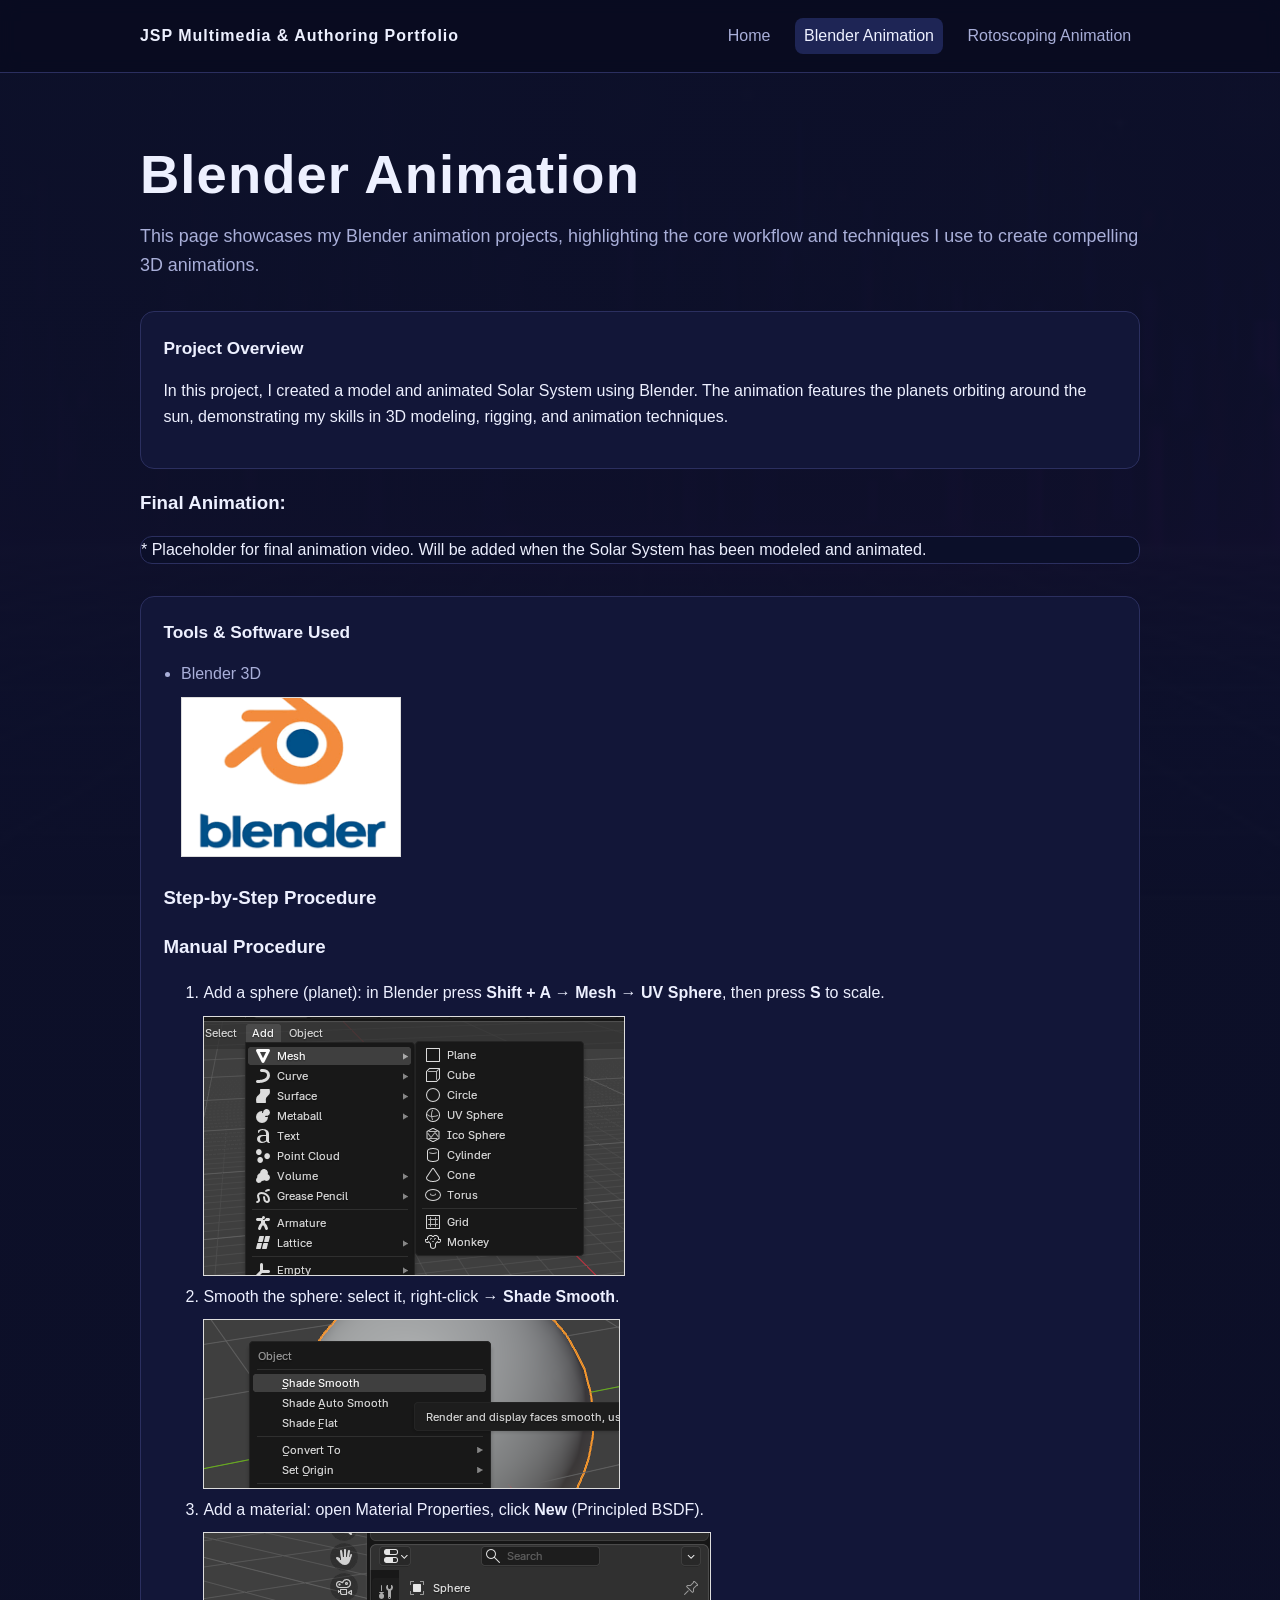
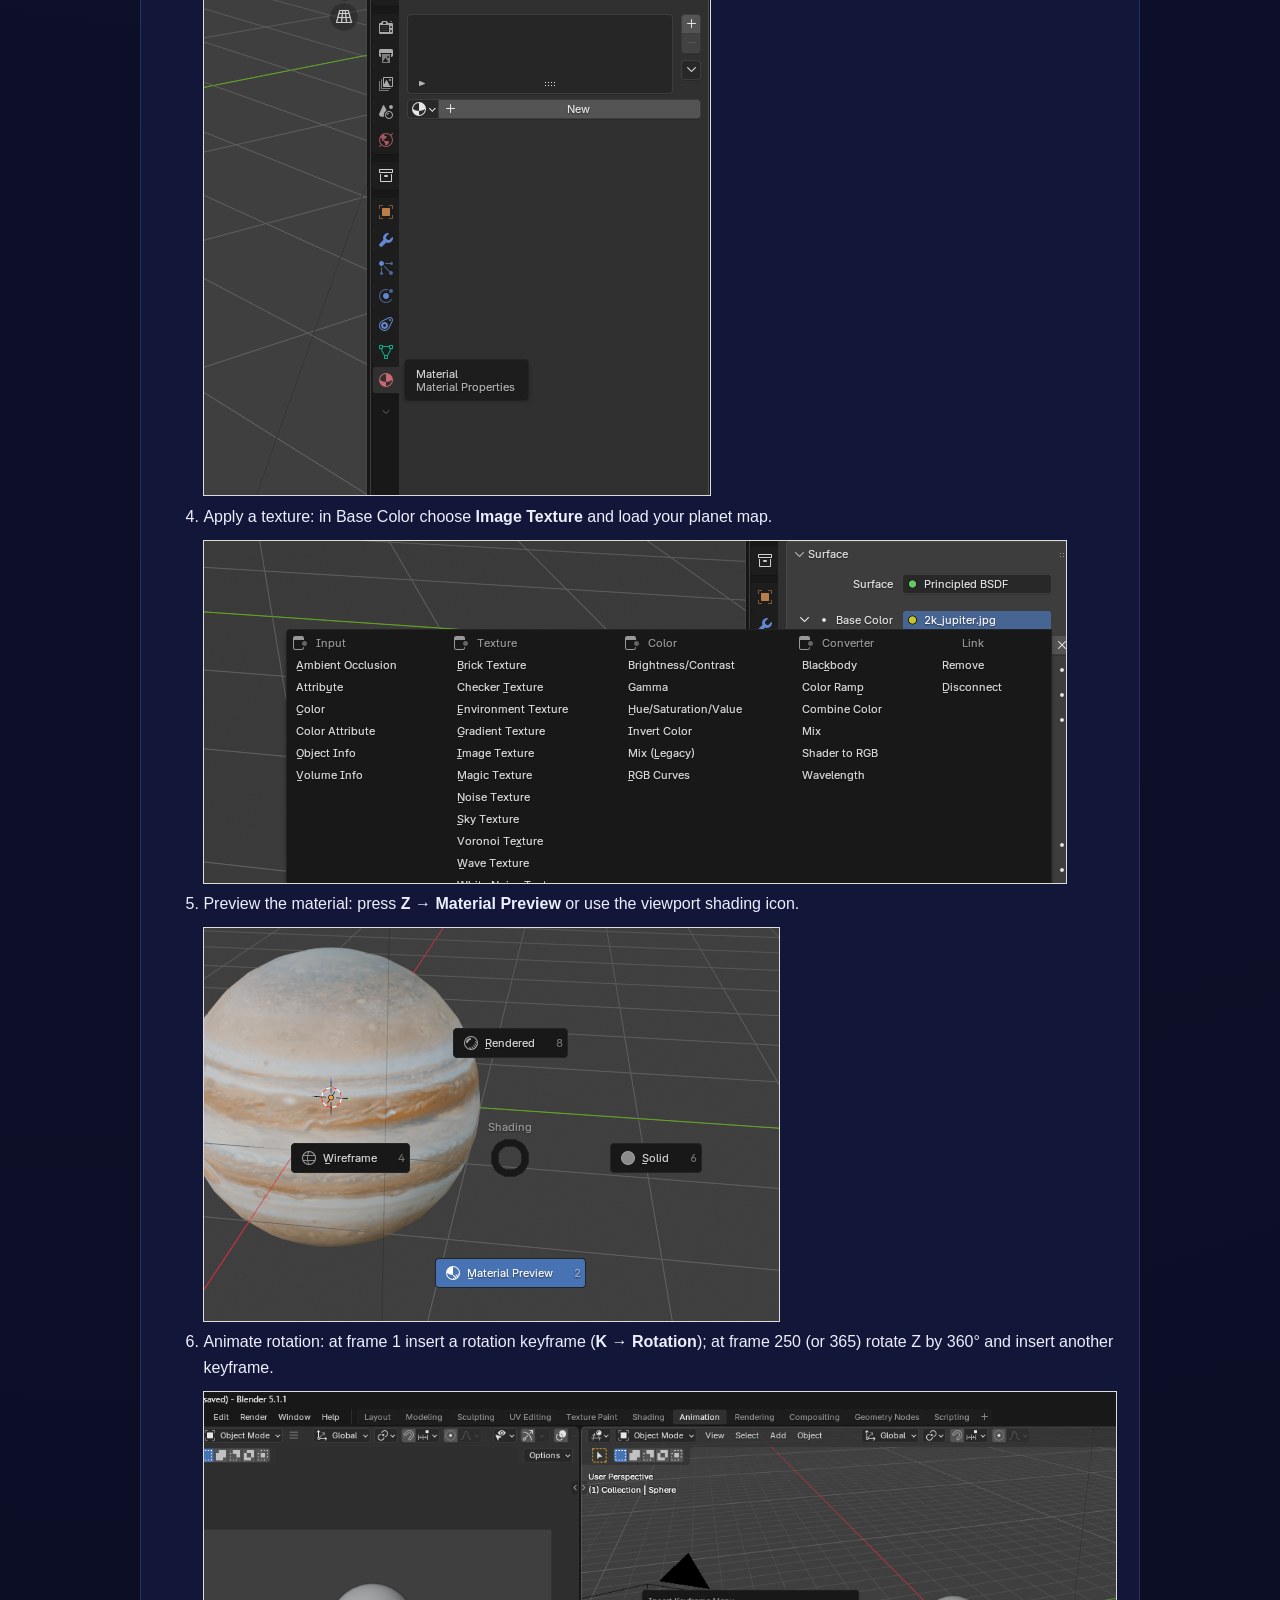
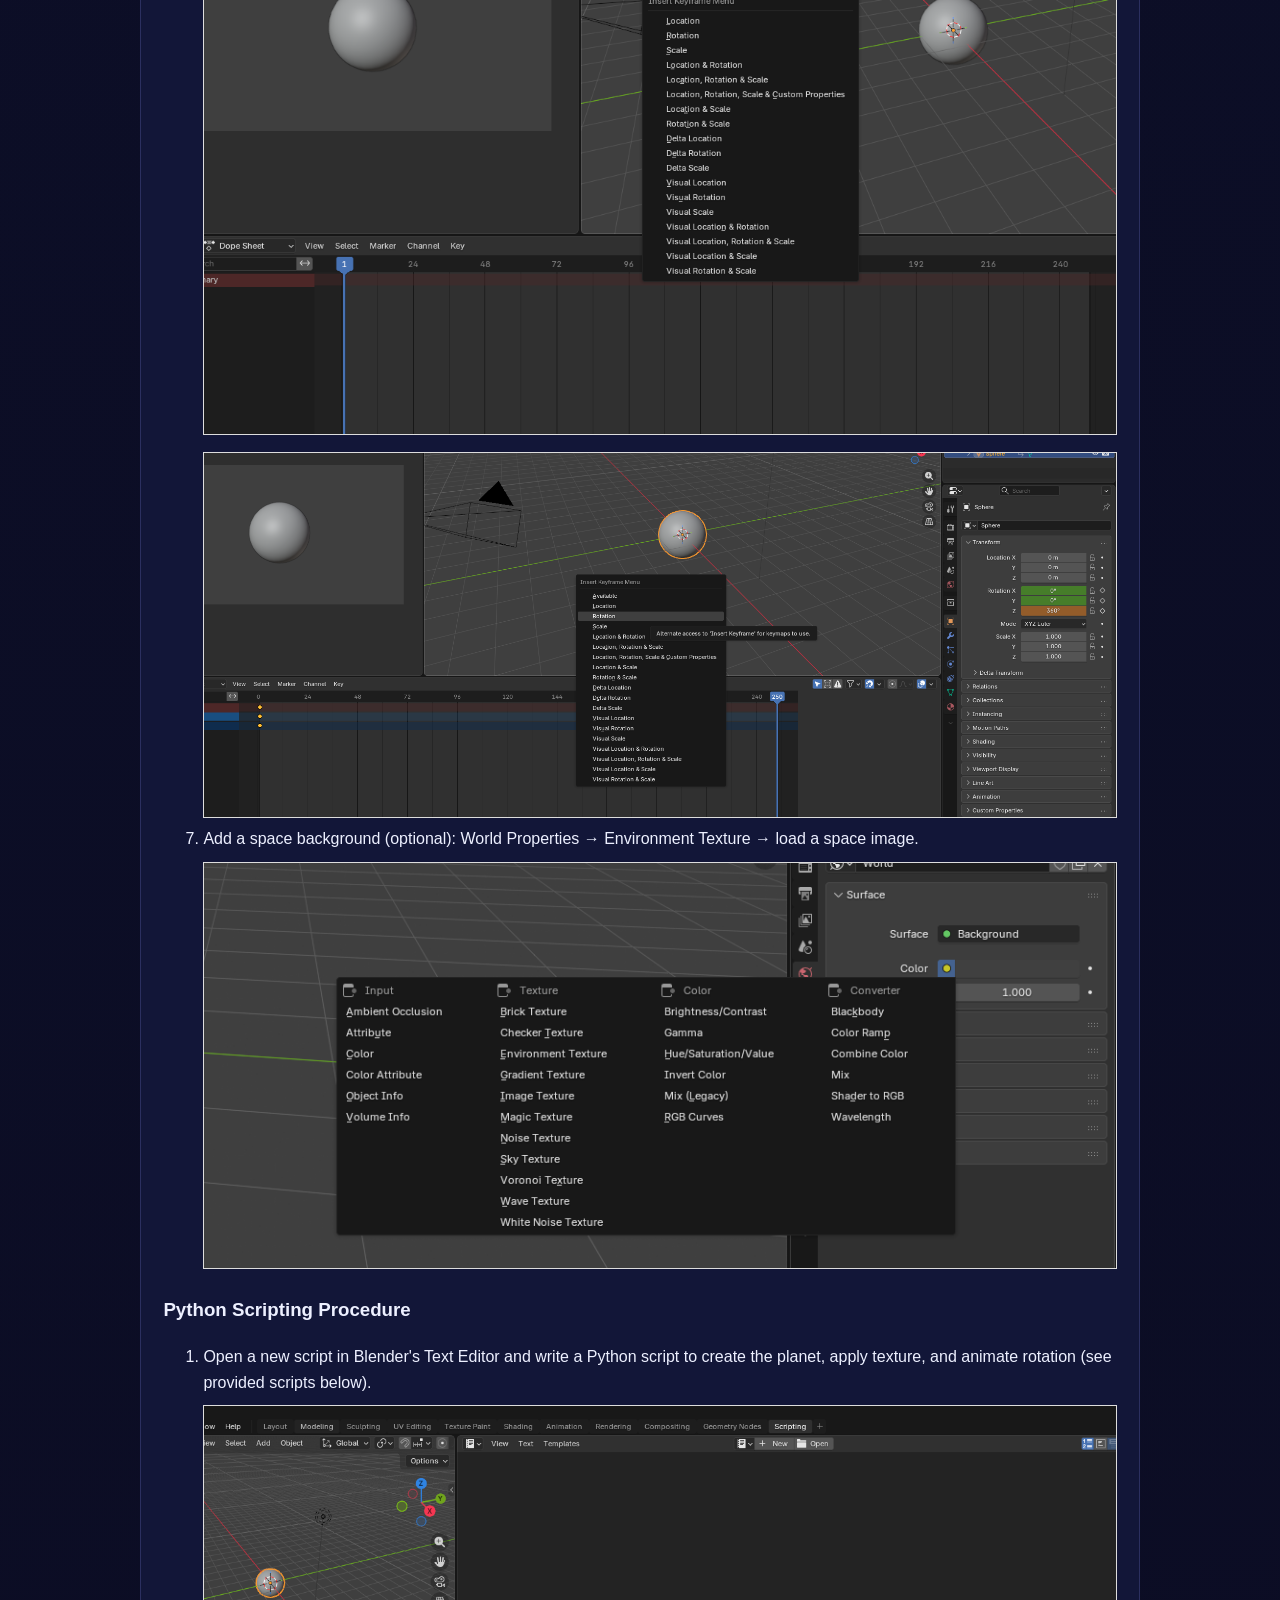
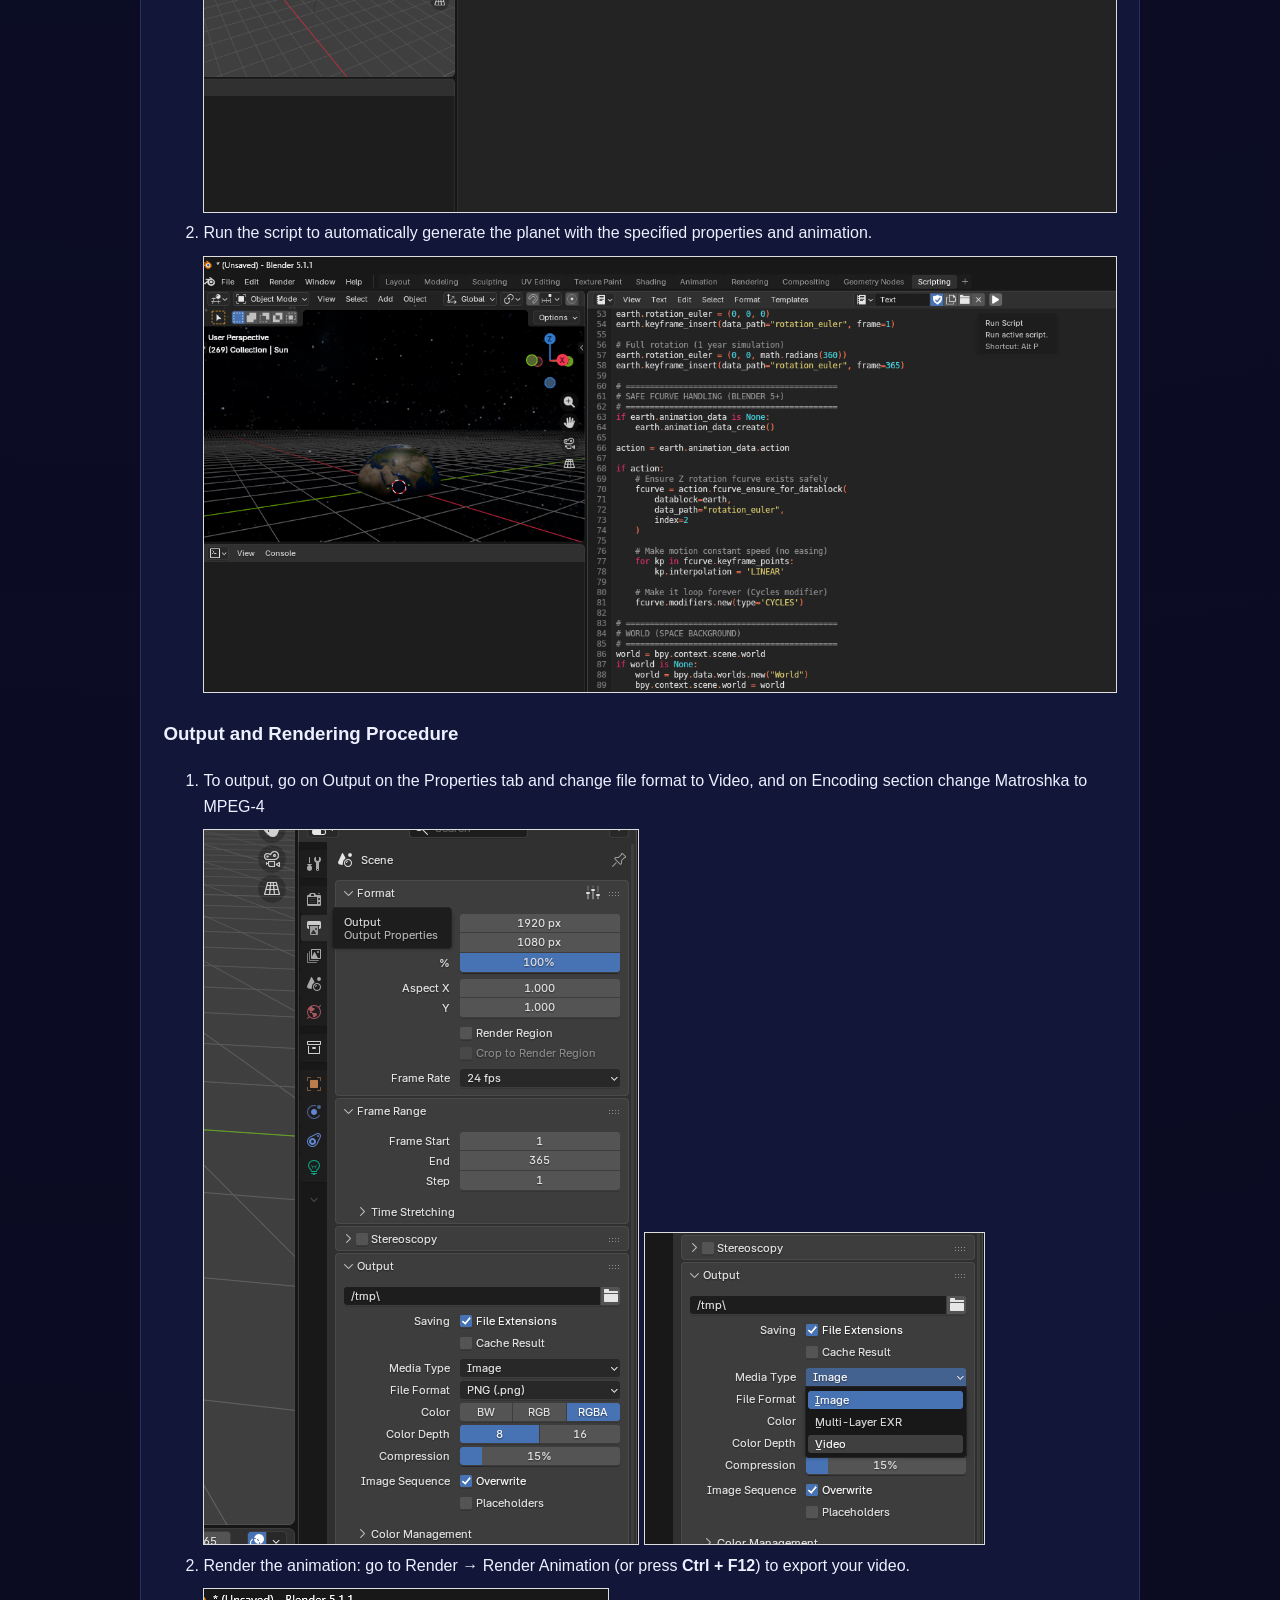
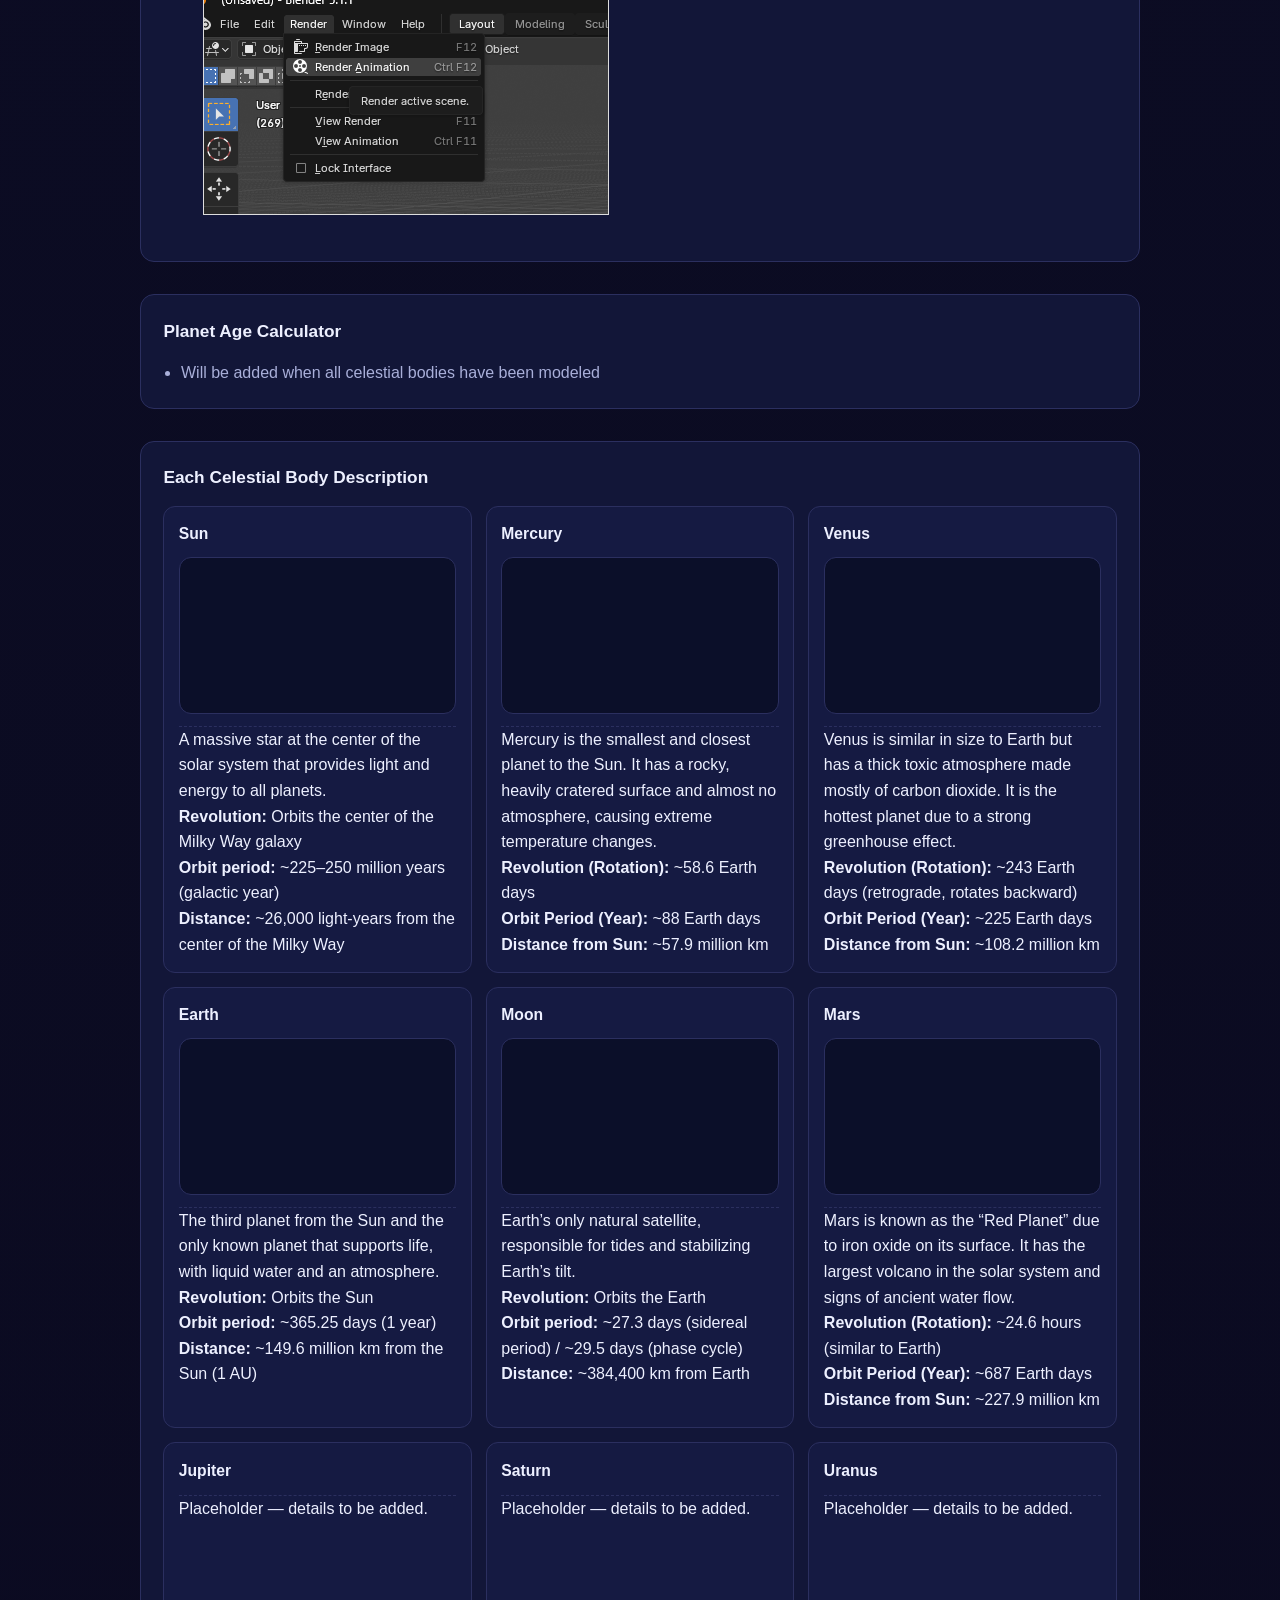
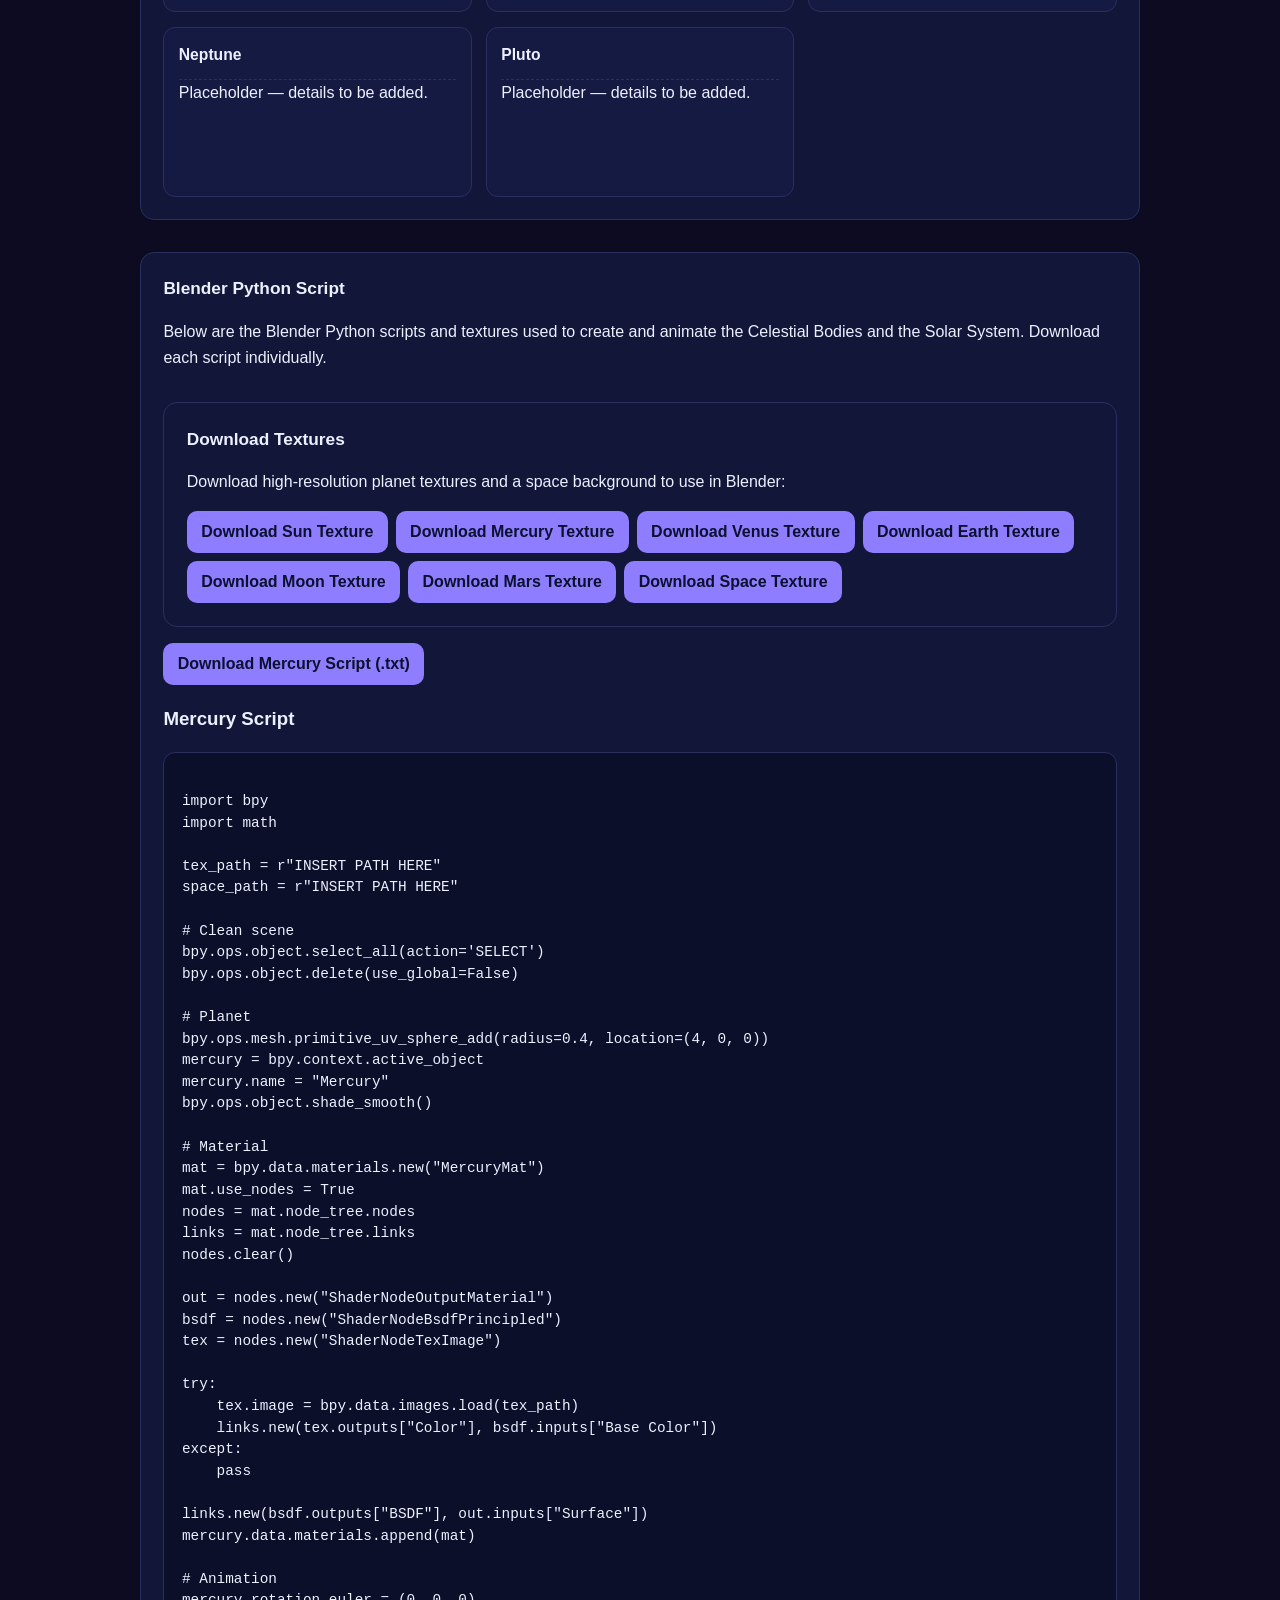
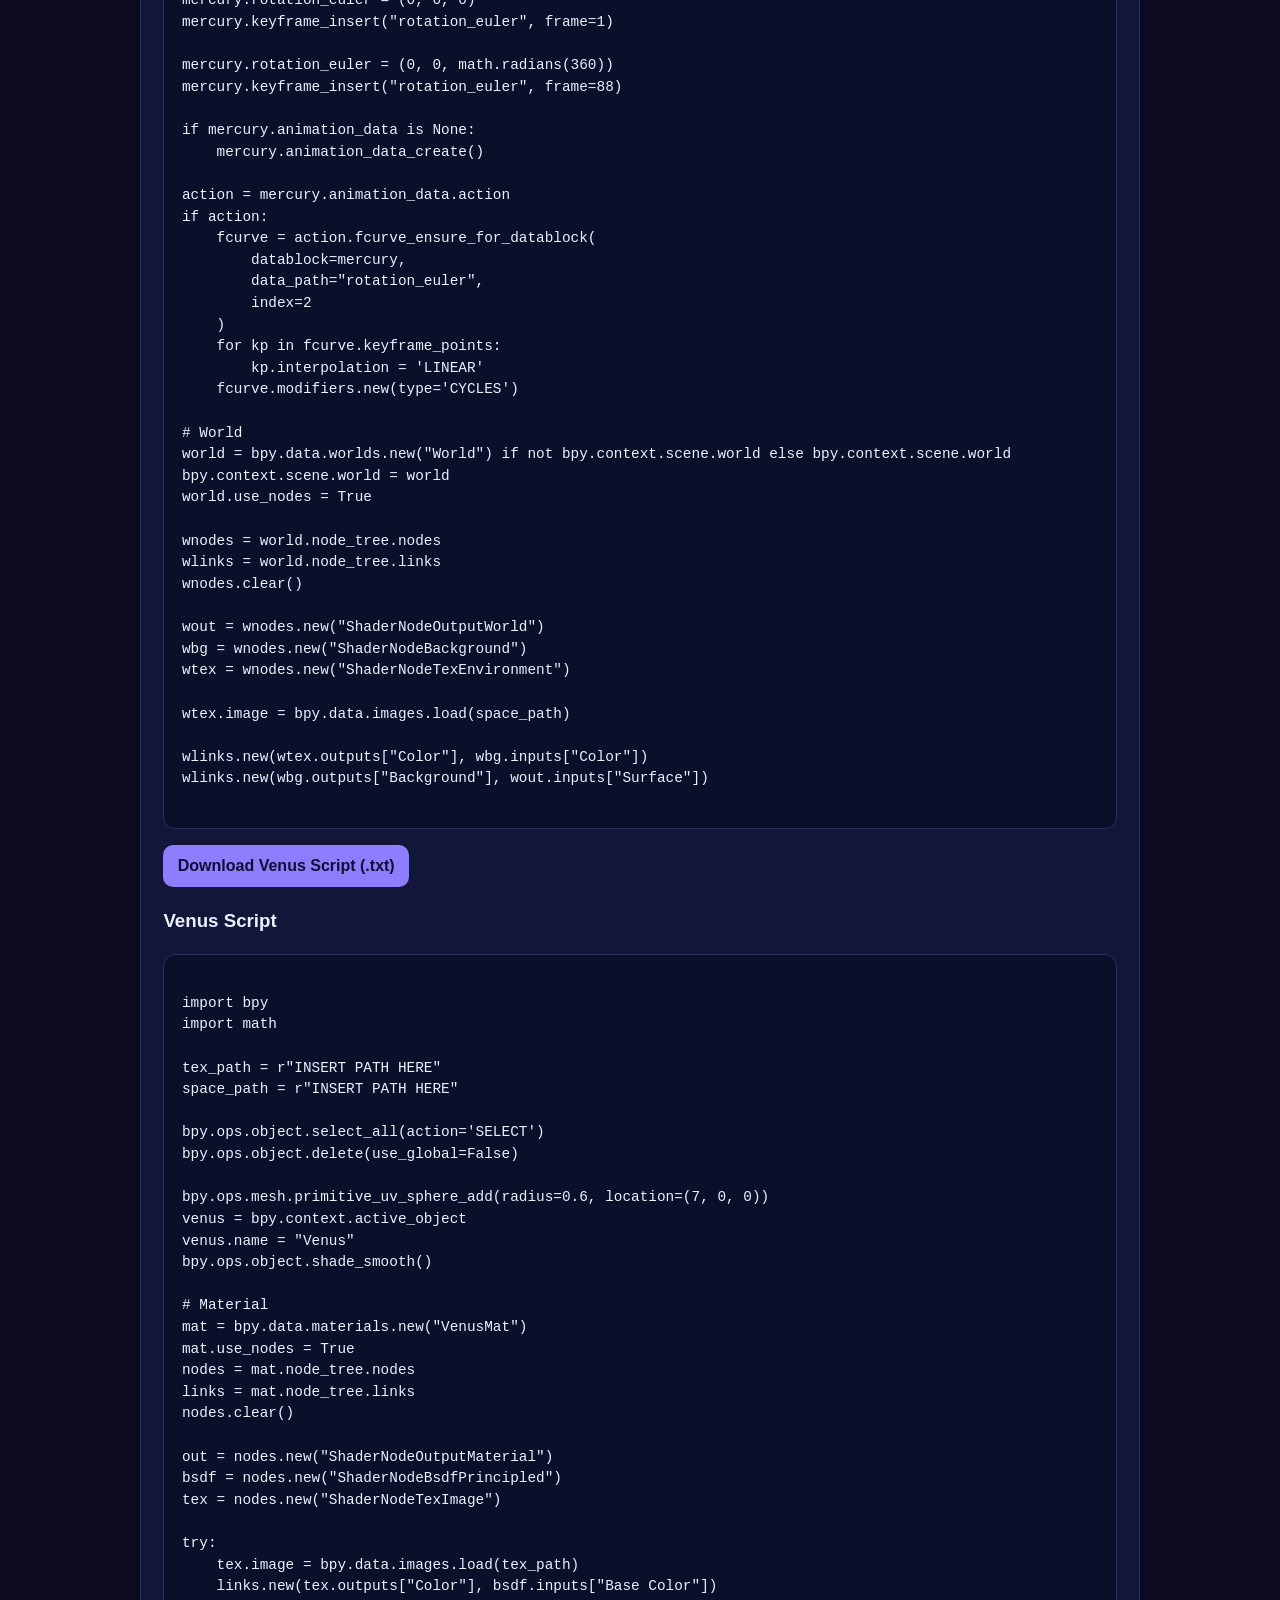
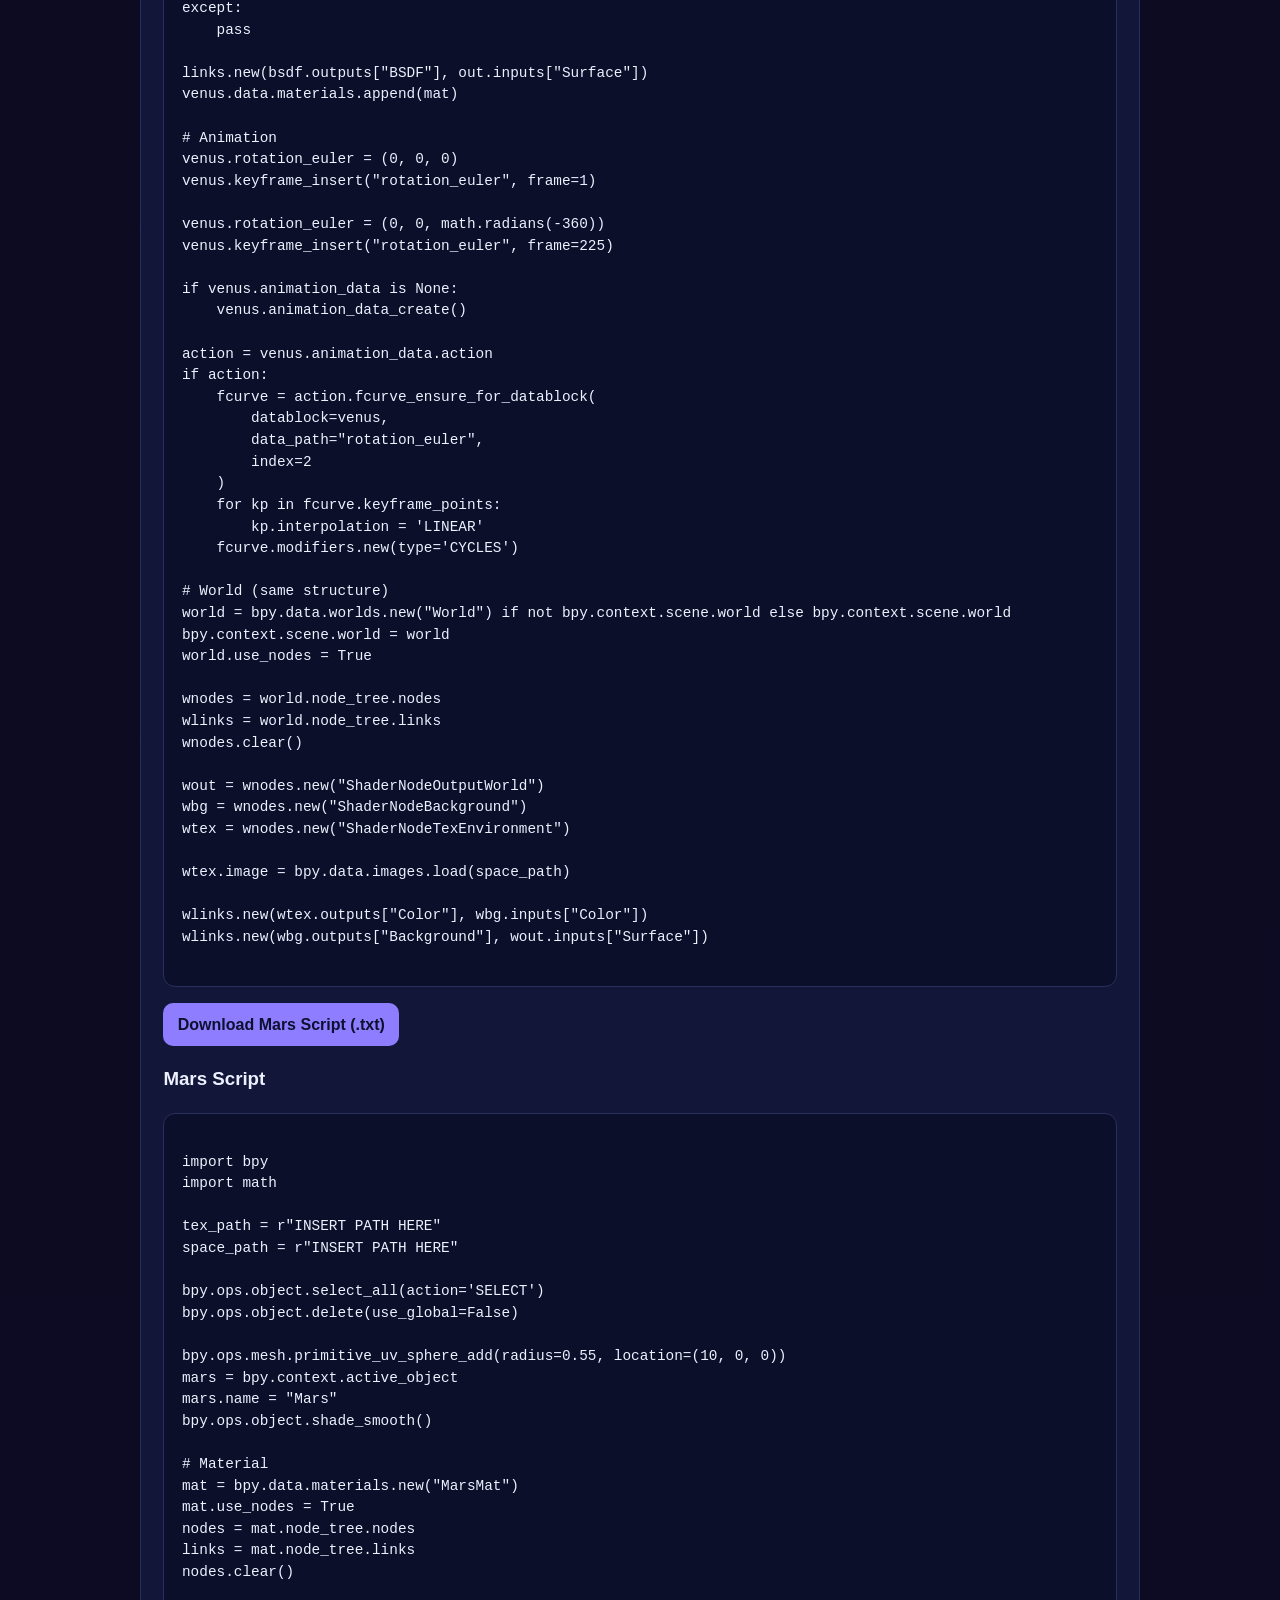
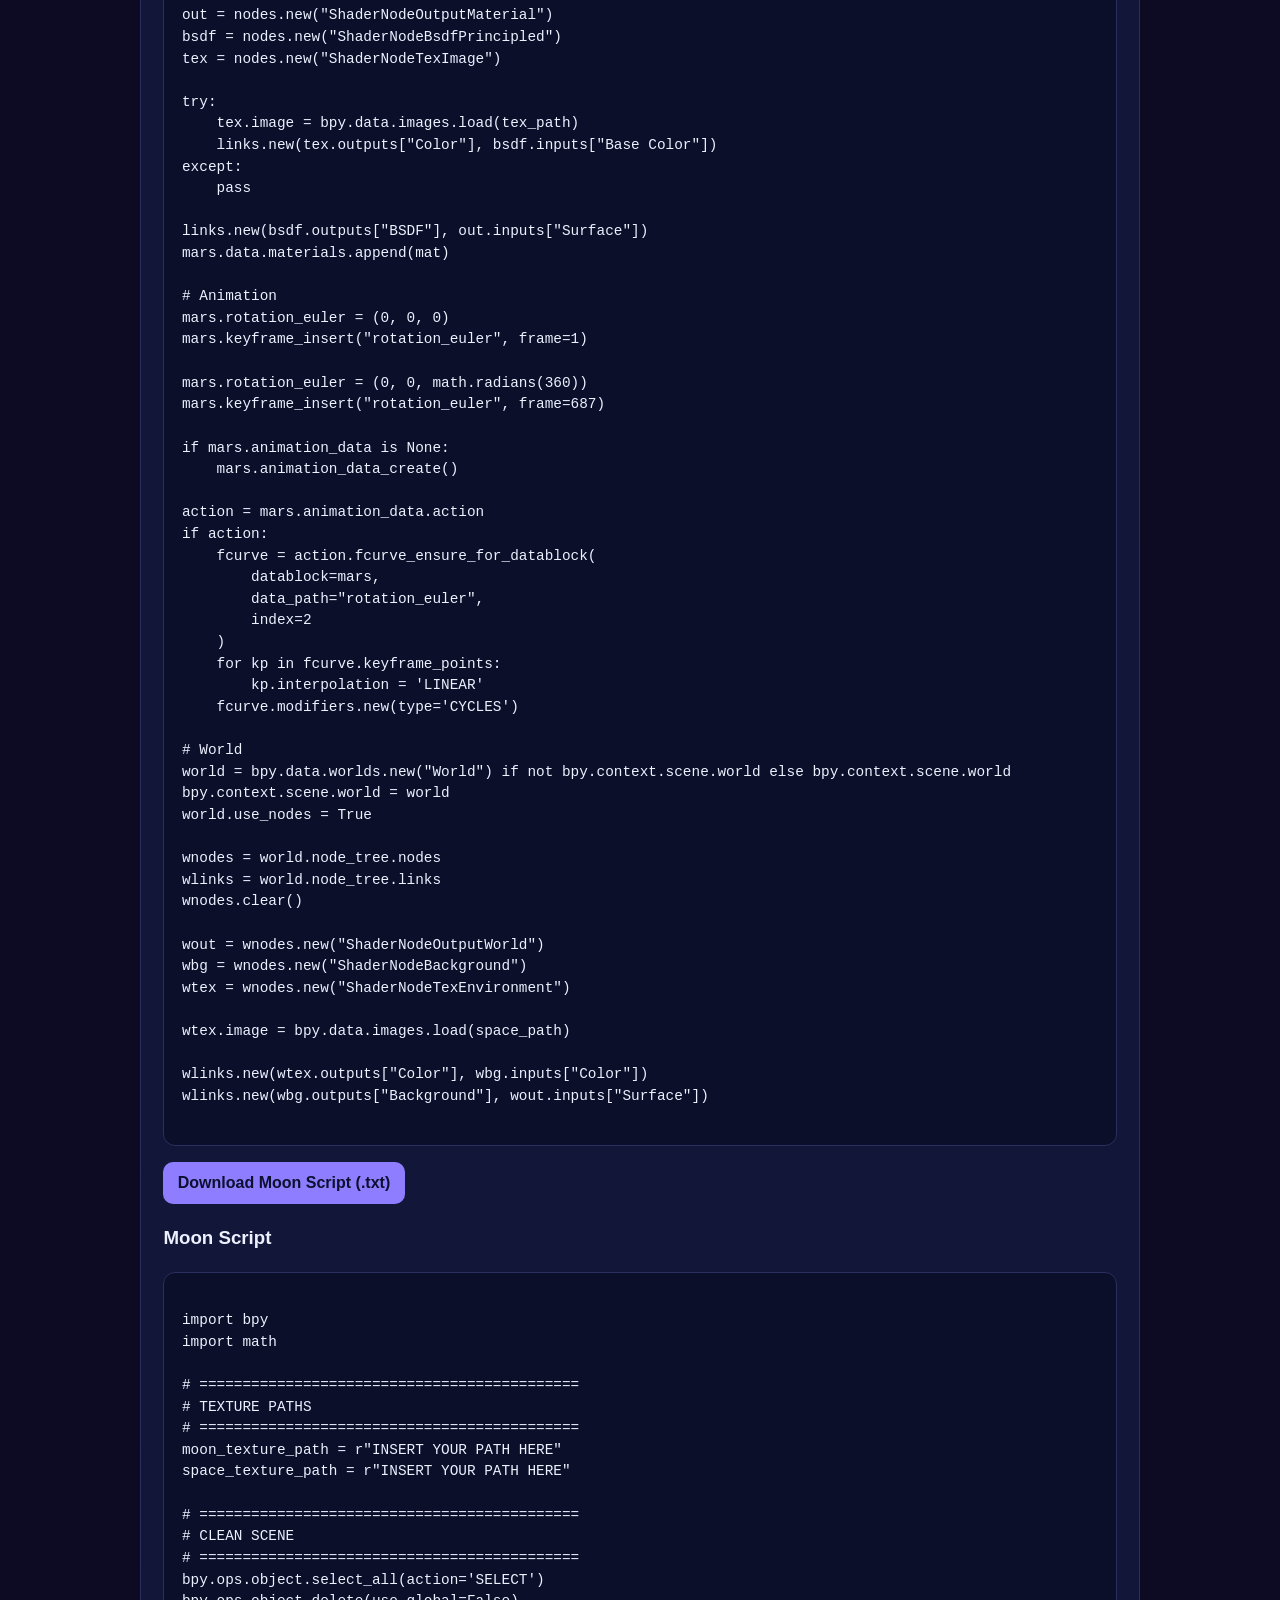
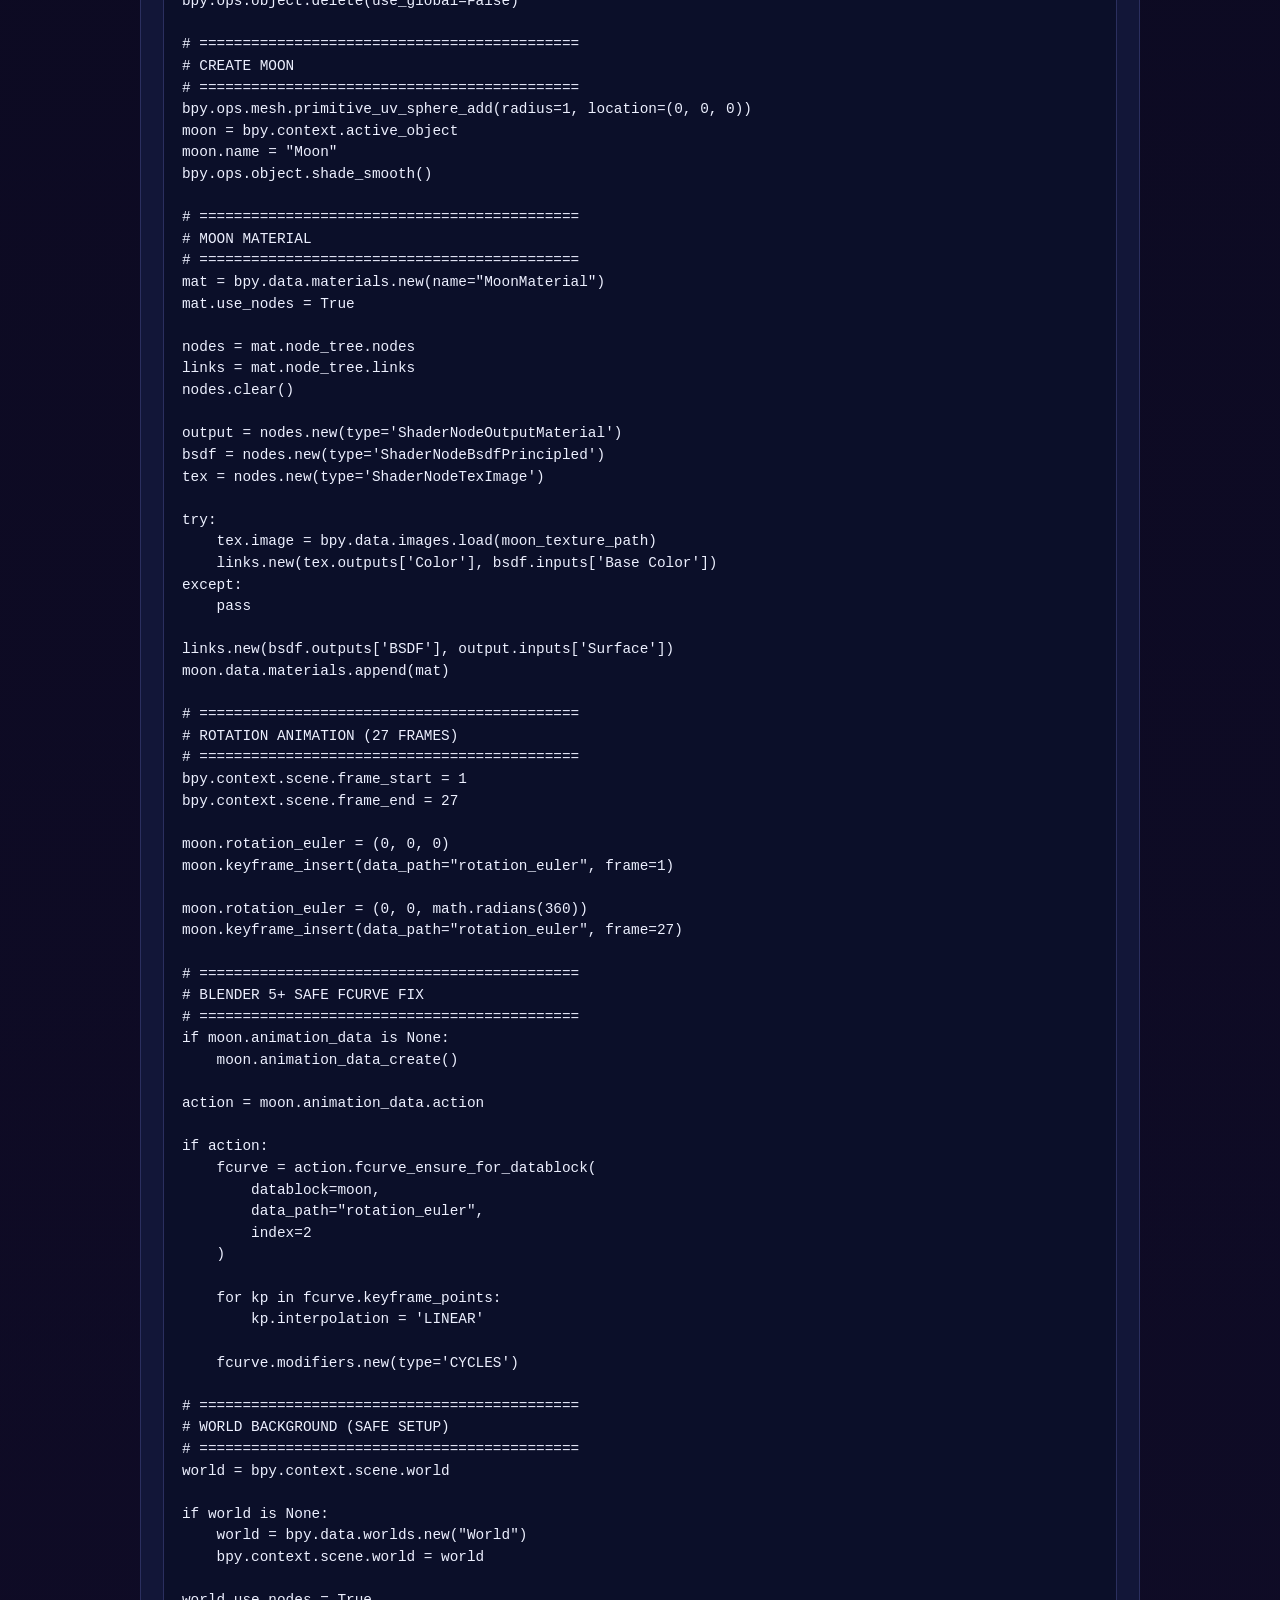
==== commit 2a10ee9e: "Week 2 Update" ====
--- a/blender-animation.html
+++ b/blender-animation.html
@@ -55,8 +55,8 @@
       </ul>
 
        <h3>Step-by-Step Procedure</h3>
+      <h3>Manual Procedure</h3>
       <ol class="procedure-list">
-        <h4>Manual Procedure</h4>
         <li>Add a sphere (planet): in Blender press <strong>Shift + A → Mesh → UV Sphere</strong>, then press <strong>S</strong> to scale.
           <img src="images/step1.png" alt="Step 1: Add UV Sphere" style="max-width: 100%; margin-top: 10px; border: 1px solid #ddd;">
         </li>
@@ -83,8 +83,8 @@
 
         
       </ol>
+      <h3>Python Scripting Procedure</h3>
       <ol class="procedure-list">
-        <h4>Python Scripting Procedure</h4>
         <li>Open a new script in Blender's Text Editor and write a Python script to create the planet, apply texture, and animate rotation (see provided scripts below).
           <img src="images/script1.png" alt="Script 1: Open Text Editor" style="max-width: 100%; margin-top: 10px; border: 1px solid #ddd;">
         </li>
@@ -93,8 +93,8 @@
         </li>
       </ol>
 
+      <h3>Output and Rendering Procedure</h3>
       <ol class="procedure-list">
-        <h4>Output and Rendering Procedure</h4>
         <li>To output, go on Output on the Properties tab and change file format to Video, and on Encoding section change Matroshka to MPEG-4
           <br>
           <img src="images/output1.png" alt="Output 1: Properties Tab" style="max-width: 100%; margin-top: 10px; border: 1px solid #ddd;">
@@ -103,6 +103,7 @@
         <li>Render the animation: go to Render → Render Animation (or press <strong>Ctrl + F12</strong>) to export your video.
           <img src="images/output3.png" alt="Output 3: Render Animation" style="max-width: 100%; margin-top: 10px; border: 1px solid #ddd;">
         </li>
+      </ol>
     </section>
 
     <section class="section">
@@ -241,7 +242,7 @@
       <p>
         <a class="button" href="blender-mercury-script.txt" download>Download Mercury Script (.txt)</a>
       </p>
-      <h4>Mercury Script</h4>
+      <h3>Mercury Script</h3>
       <pre class="code-block"><code>
 import bpy
 import math
@@ -322,7 +323,7 @@
       <p>
         <a class="button" href="blender-venus-script.txt" download>Download Venus Script (.txt)</a>
       </p>
-      <h4>Venus Script</h4>
+      <h3>Venus Script</h3>
       <pre class="code-block"><code>
 import bpy
 import math
@@ -401,7 +402,7 @@
       <p>
         <a class="button" href="blender-mars-script.txt" download>Download Mars Script (.txt)</a>
       </p>
-      <h4>Mars Script</h4>
+      <h3>Mars Script</h3>
       <pre class="code-block"><code>
 import bpy
 import math
@@ -480,7 +481,7 @@
       <p>
         <a class="button" href="blender-moon-script.txt" download>Download Moon Script (.txt)</a>
       </p>
-      <h4>Moon Script</h4>
+      <h3>Moon Script</h3>
       <pre class="code-block"><code>
 import bpy
 import math
@@ -591,7 +592,7 @@
       <p>
         <a class="button" href="blender-earth-script.txt" download>Download Earth Script (.txt)</a>
       </p>
-      <h4>Earth Script</h4>
+      <h3>Earth Script</h3>
       <pre class="code-block"><code>
 import bpy
 import math
@@ -707,7 +708,7 @@
       <p>
         <a class="button" href="blender-sun-script.txt" download>Download Sun Script (.txt)</a>
       </p>
-      <h4>Sun Script</h4>
+      <h3>Sun Script</h3>
       <pre class="code-block"><code>
 import bpy
 import math
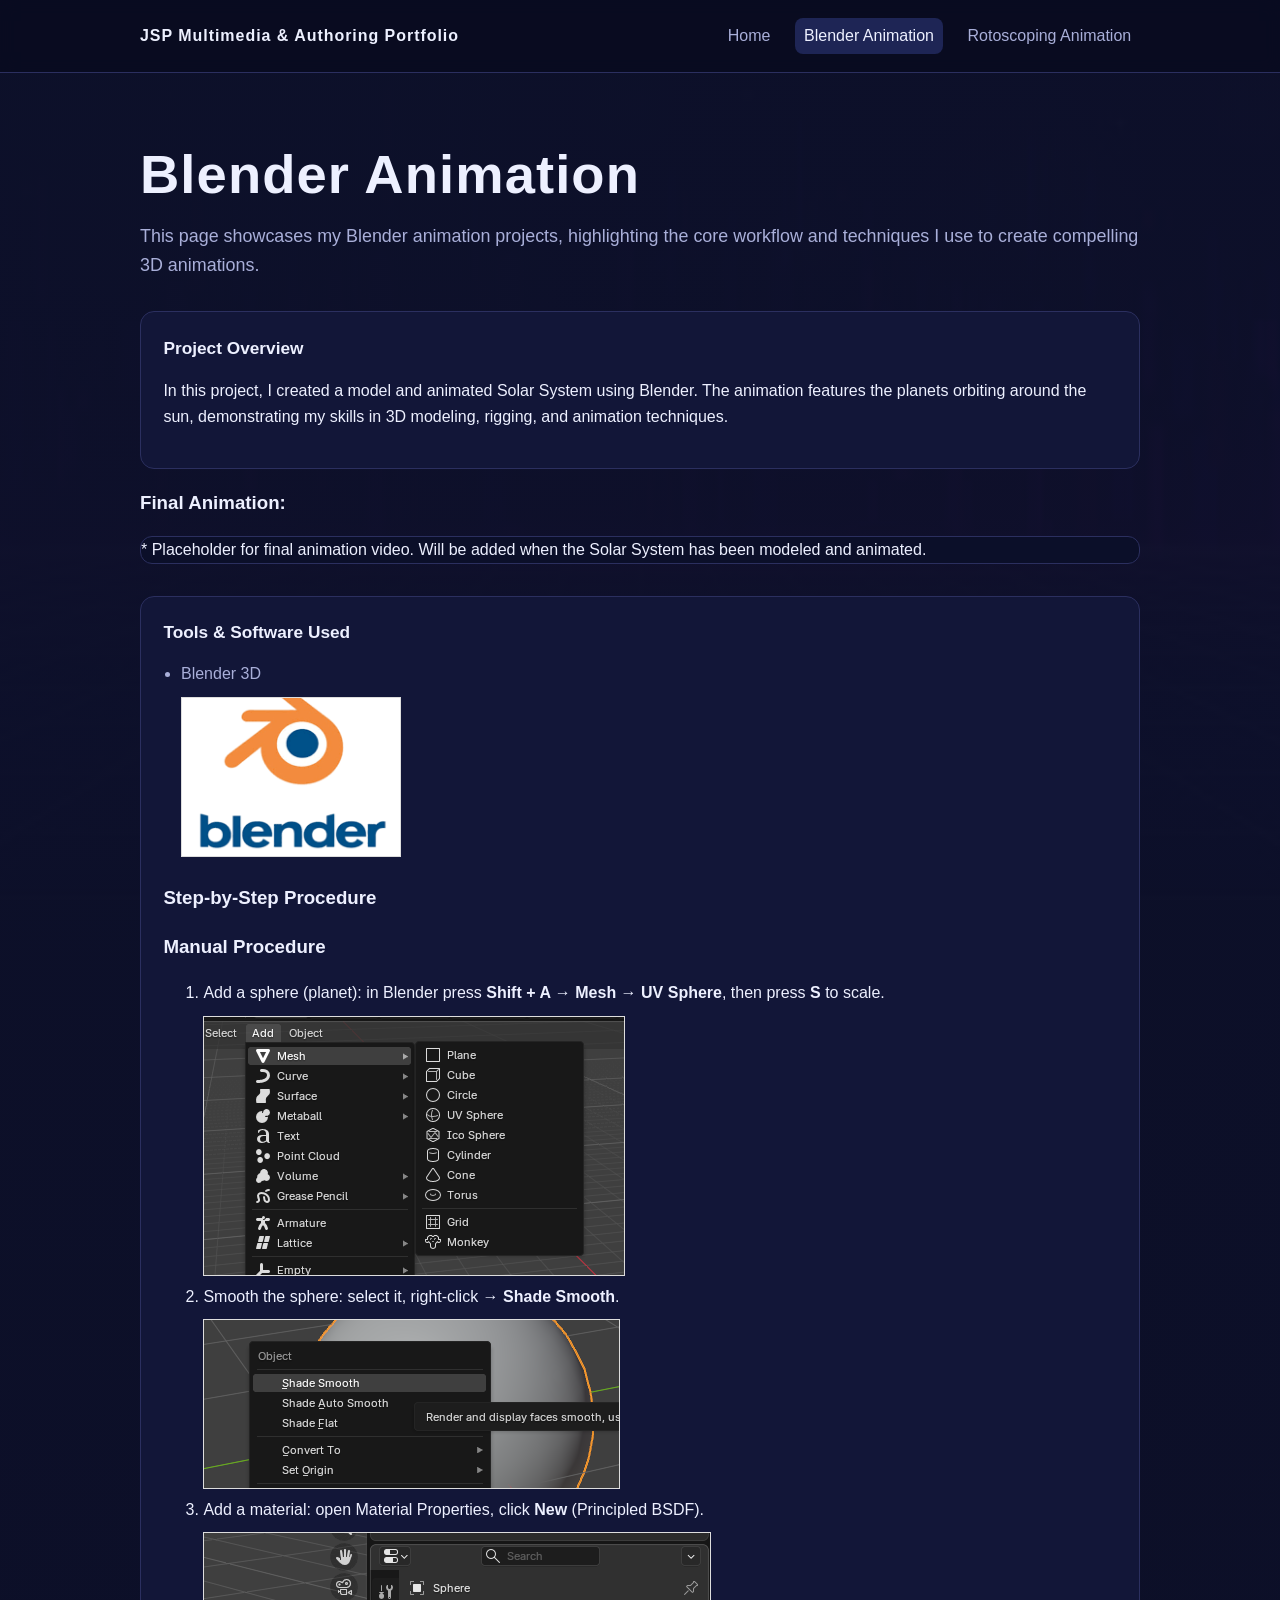
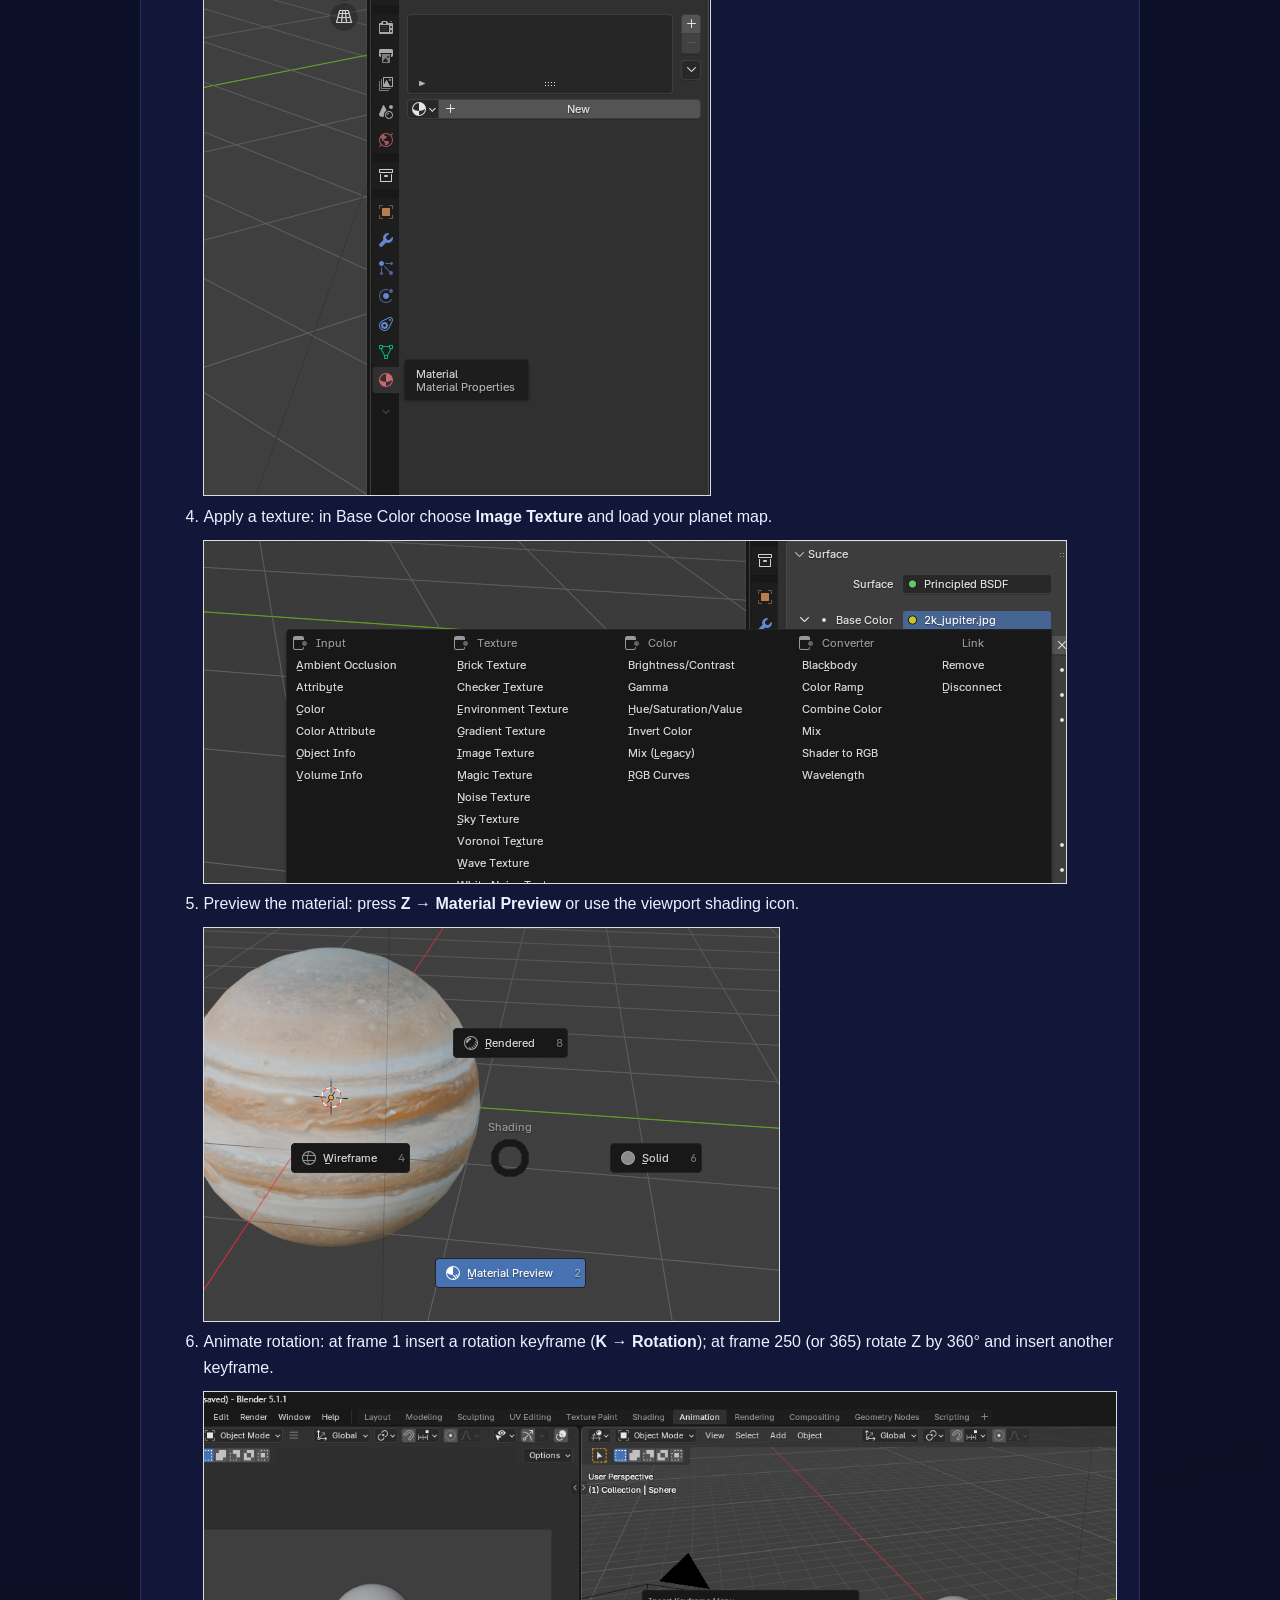
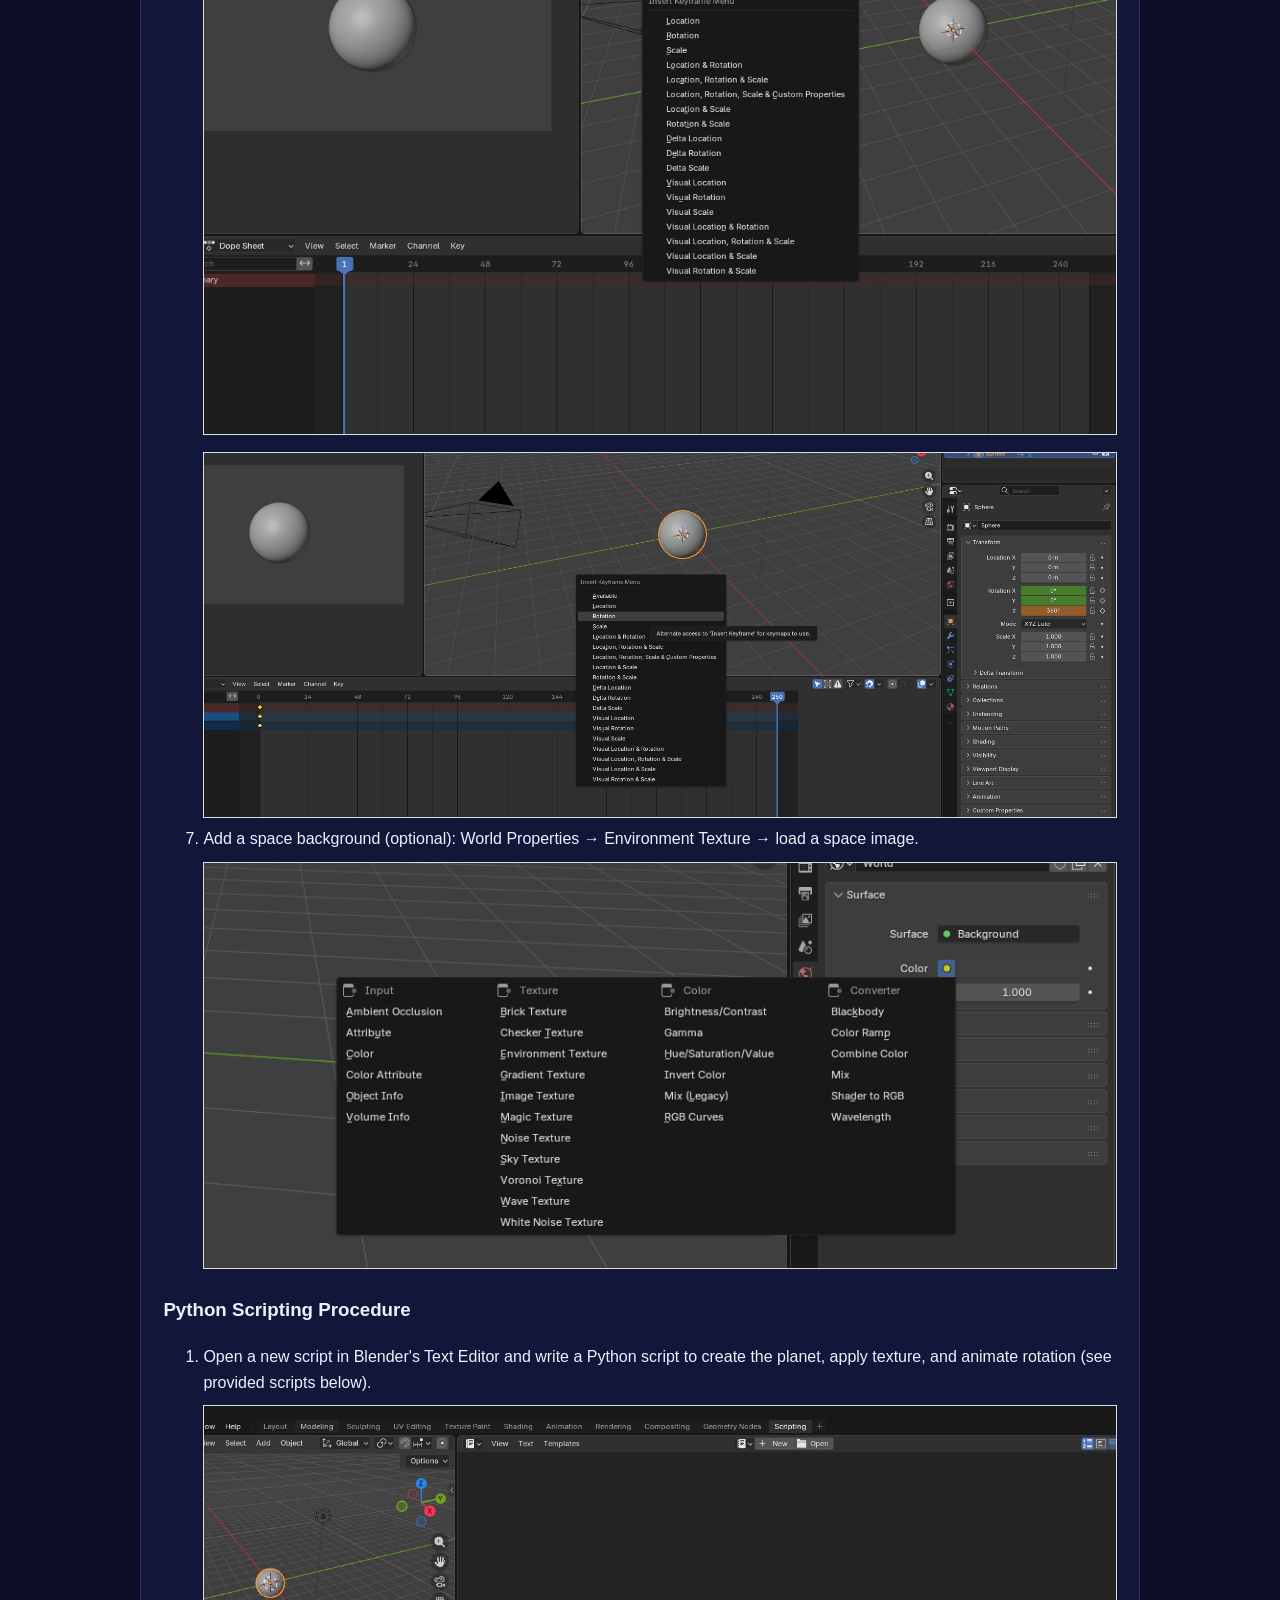
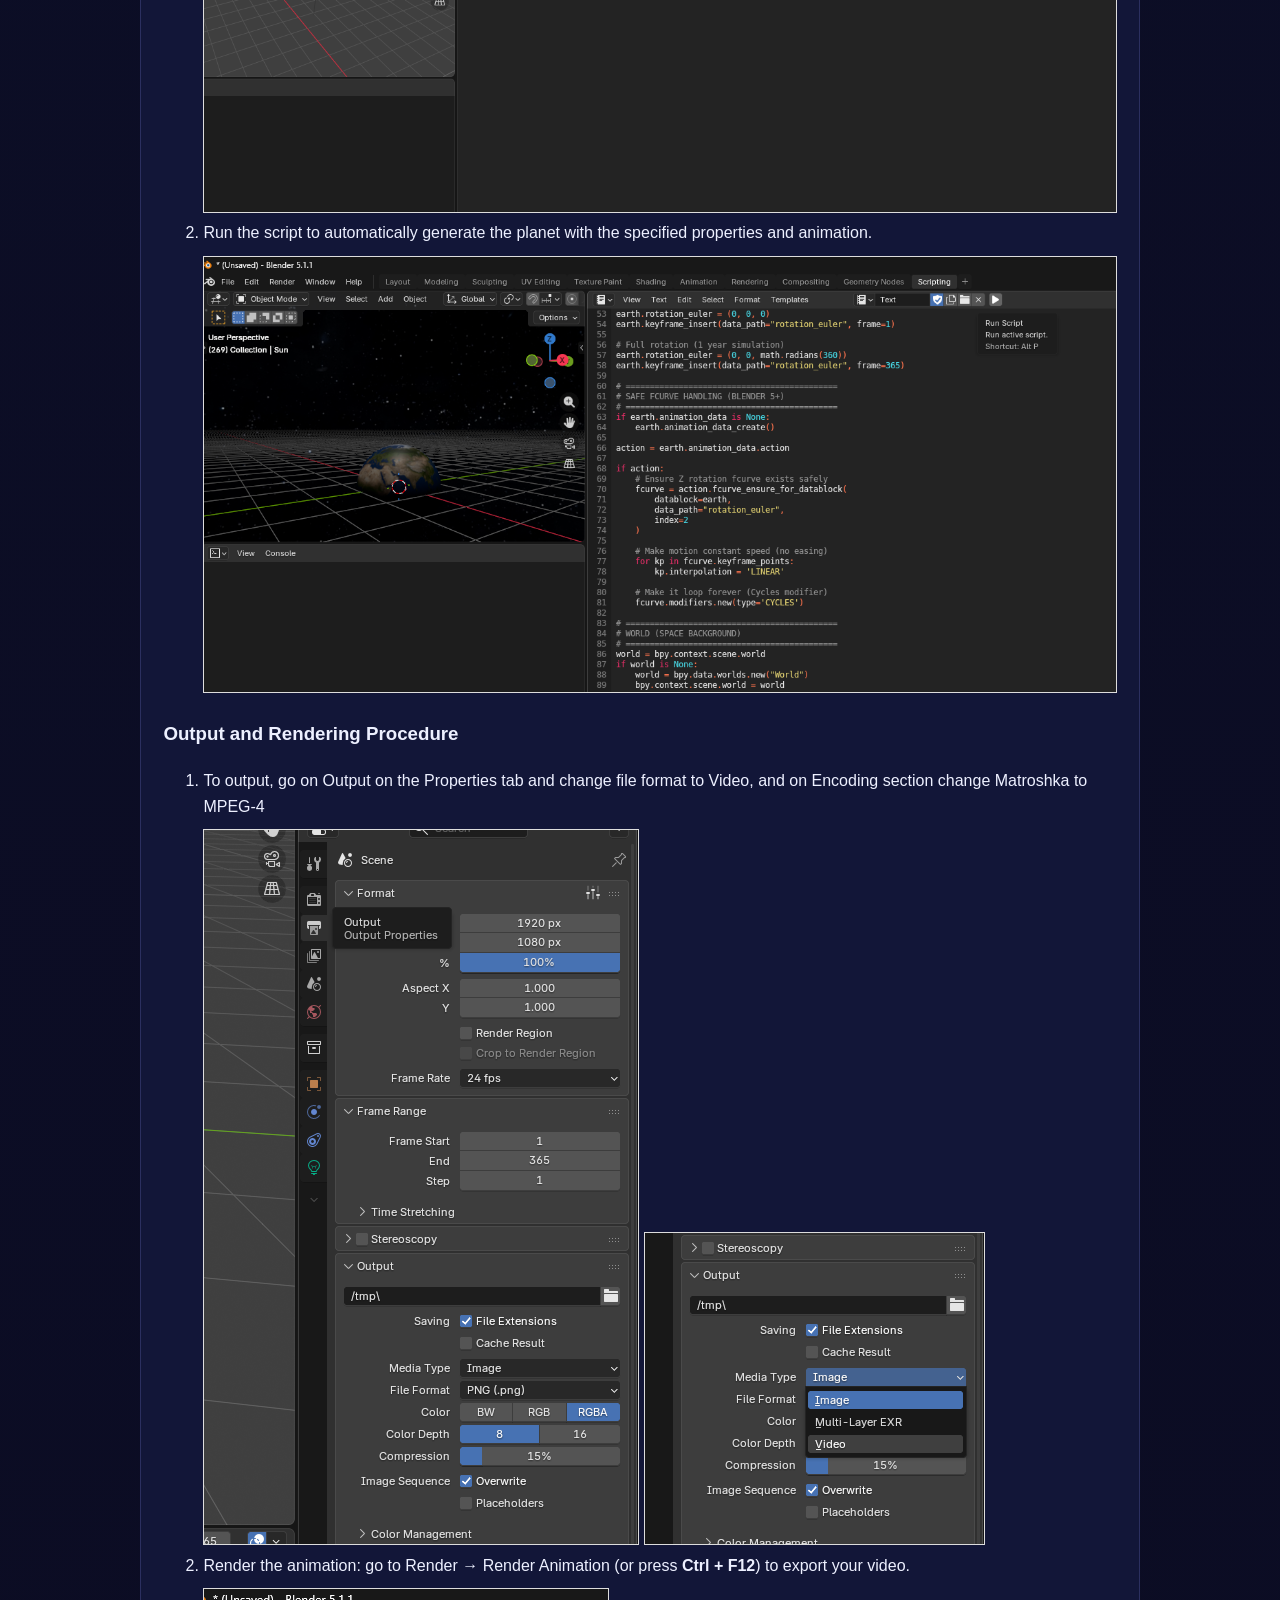
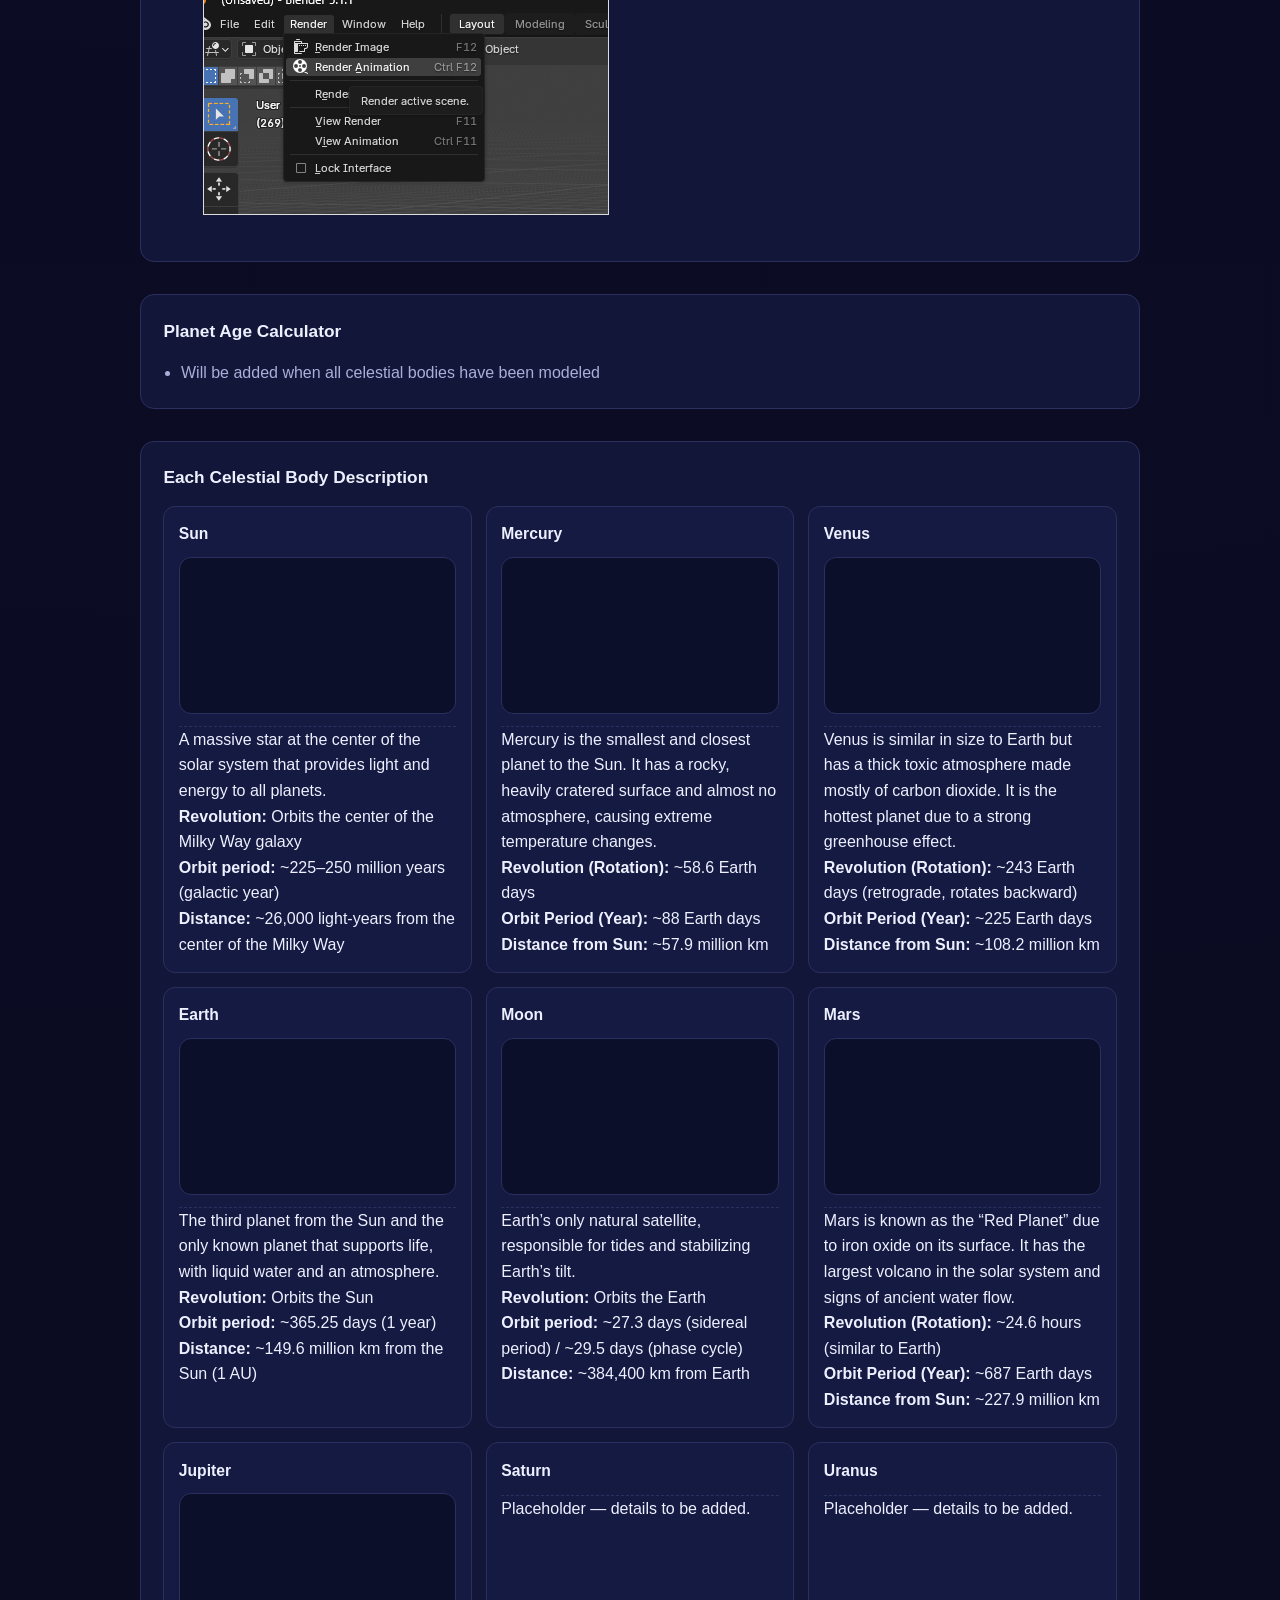
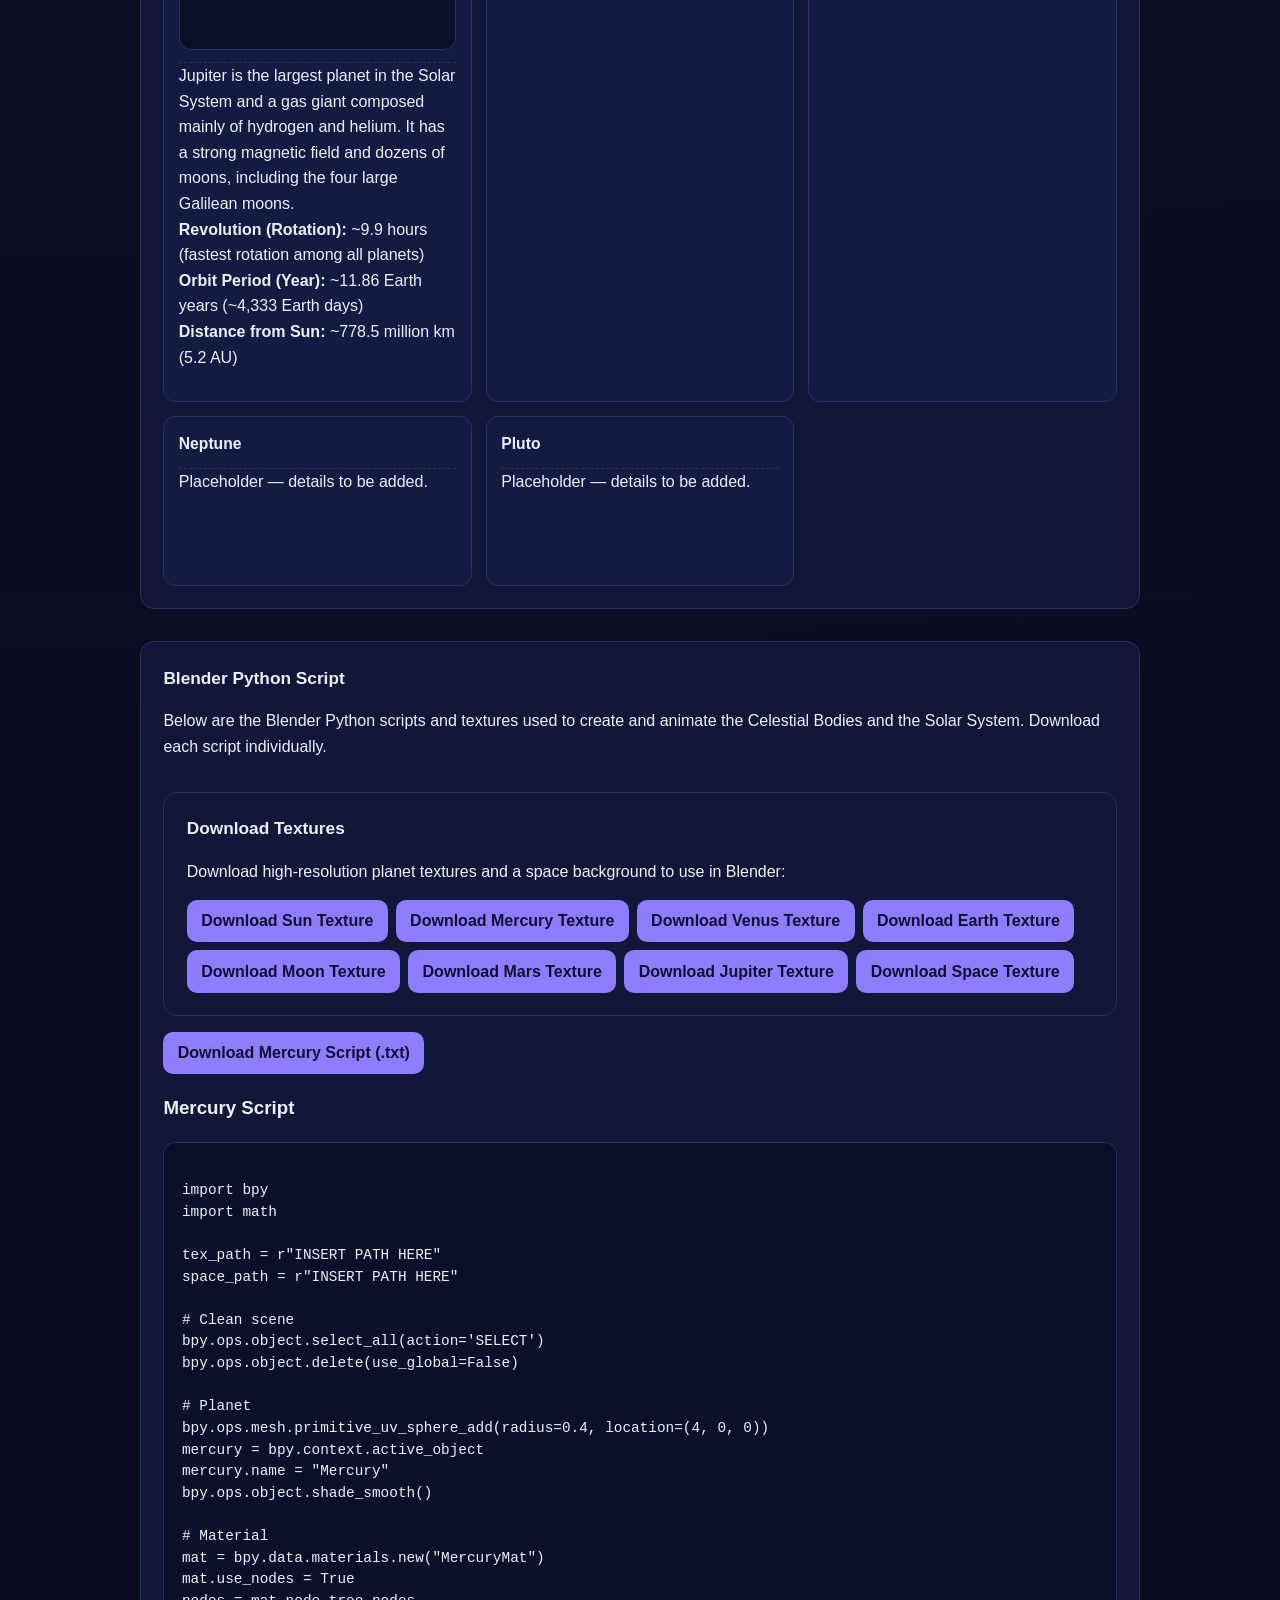
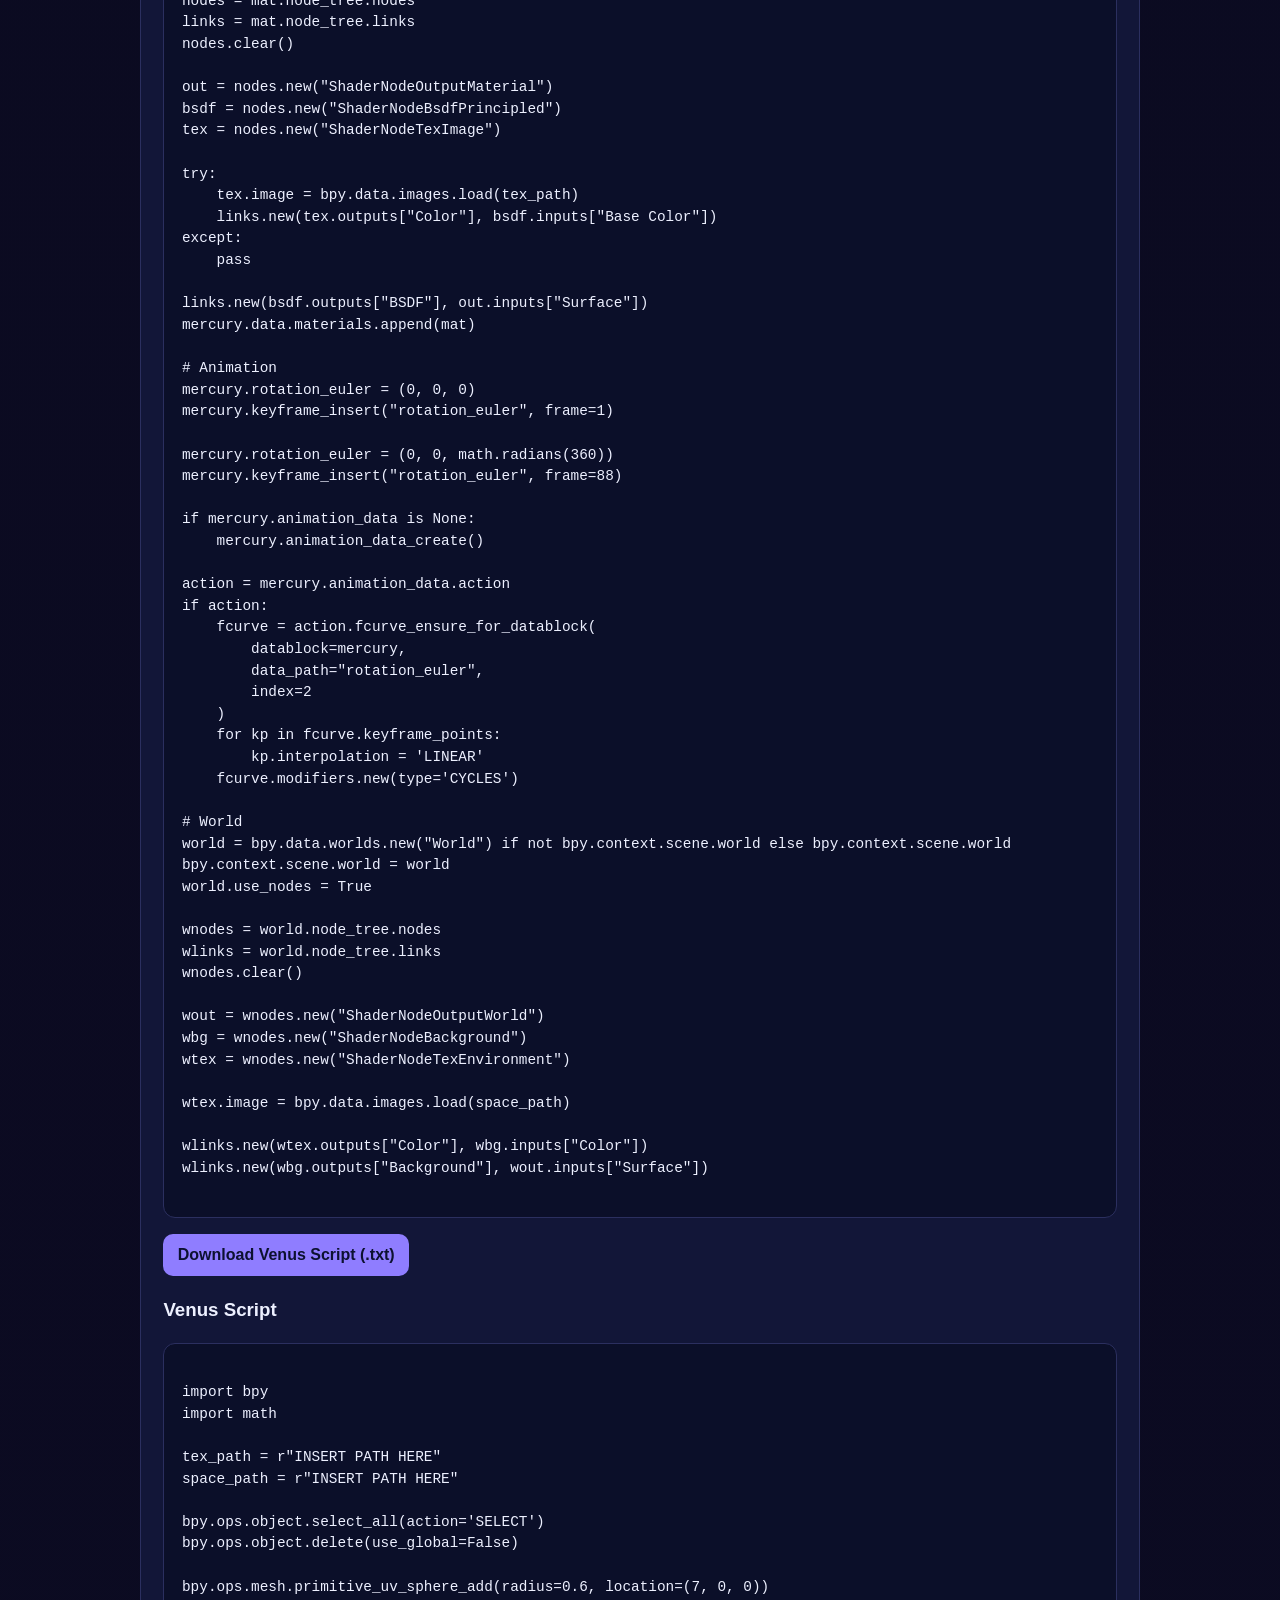
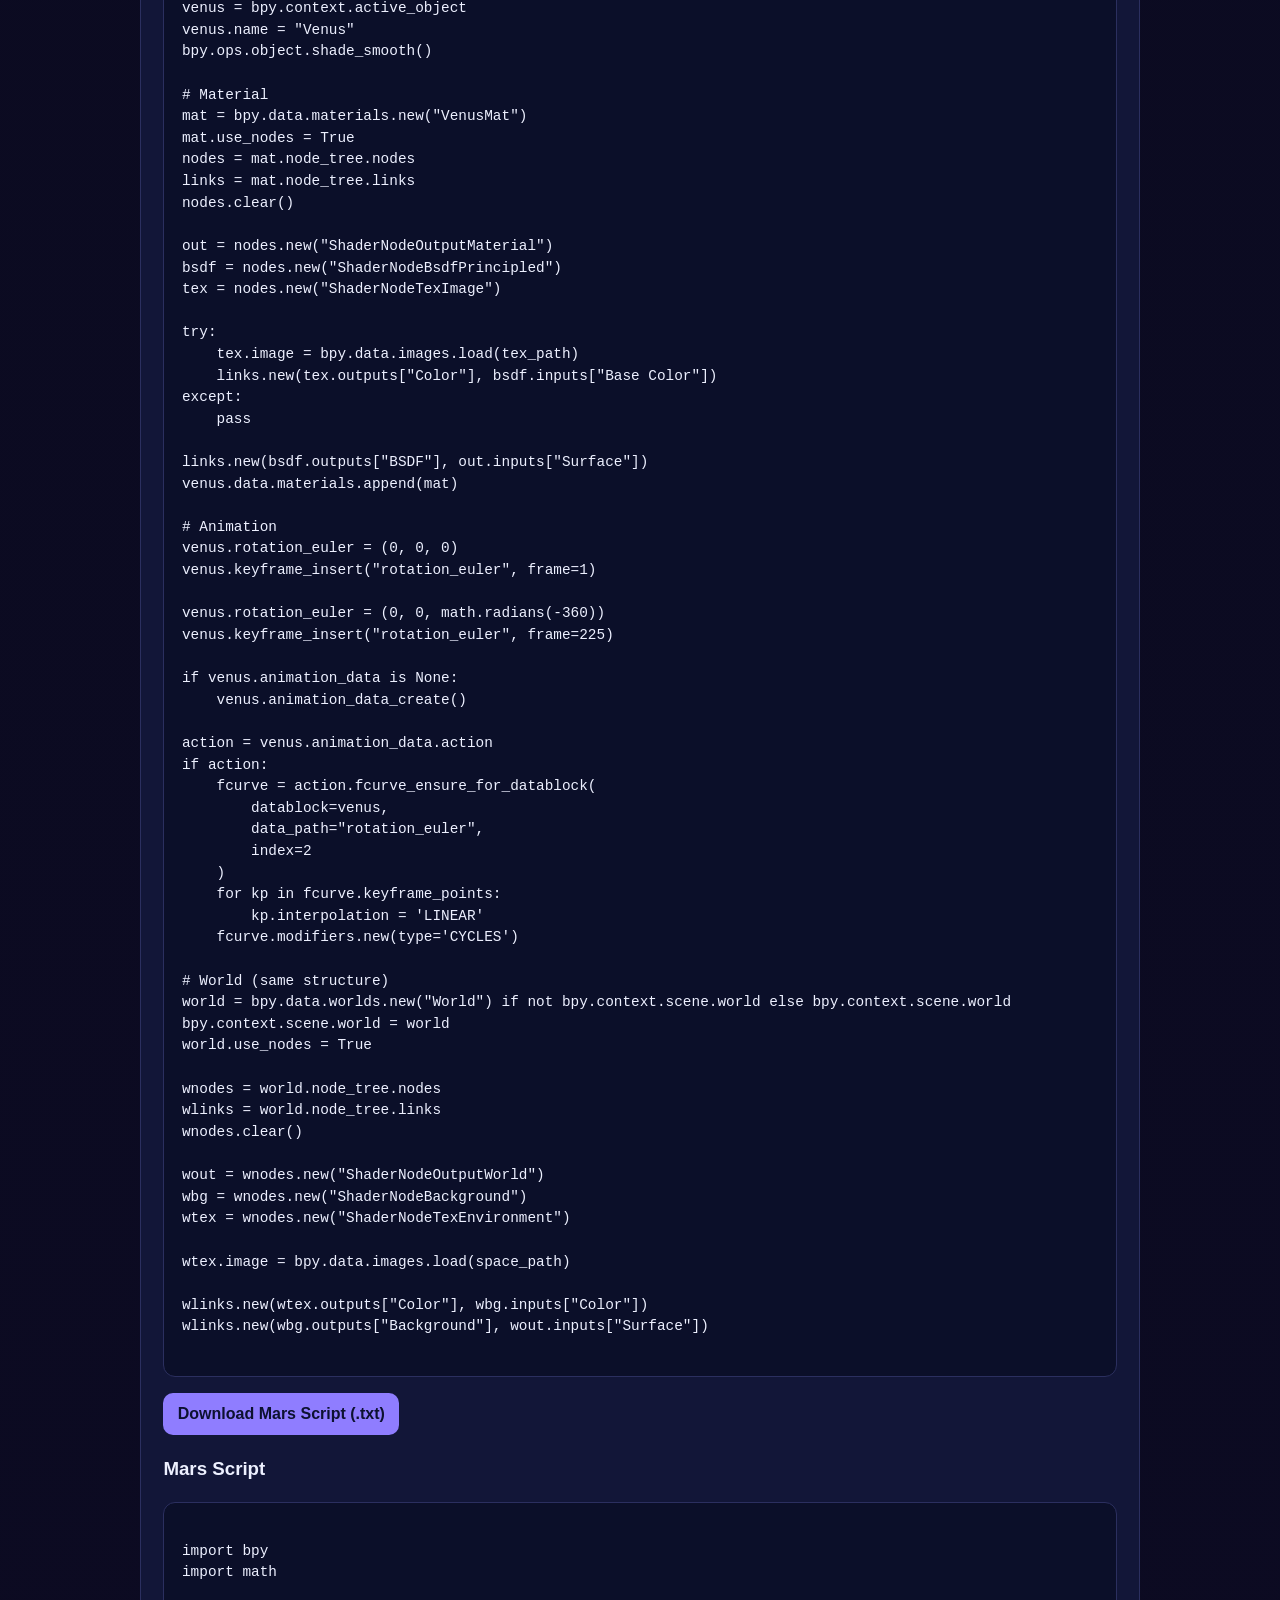
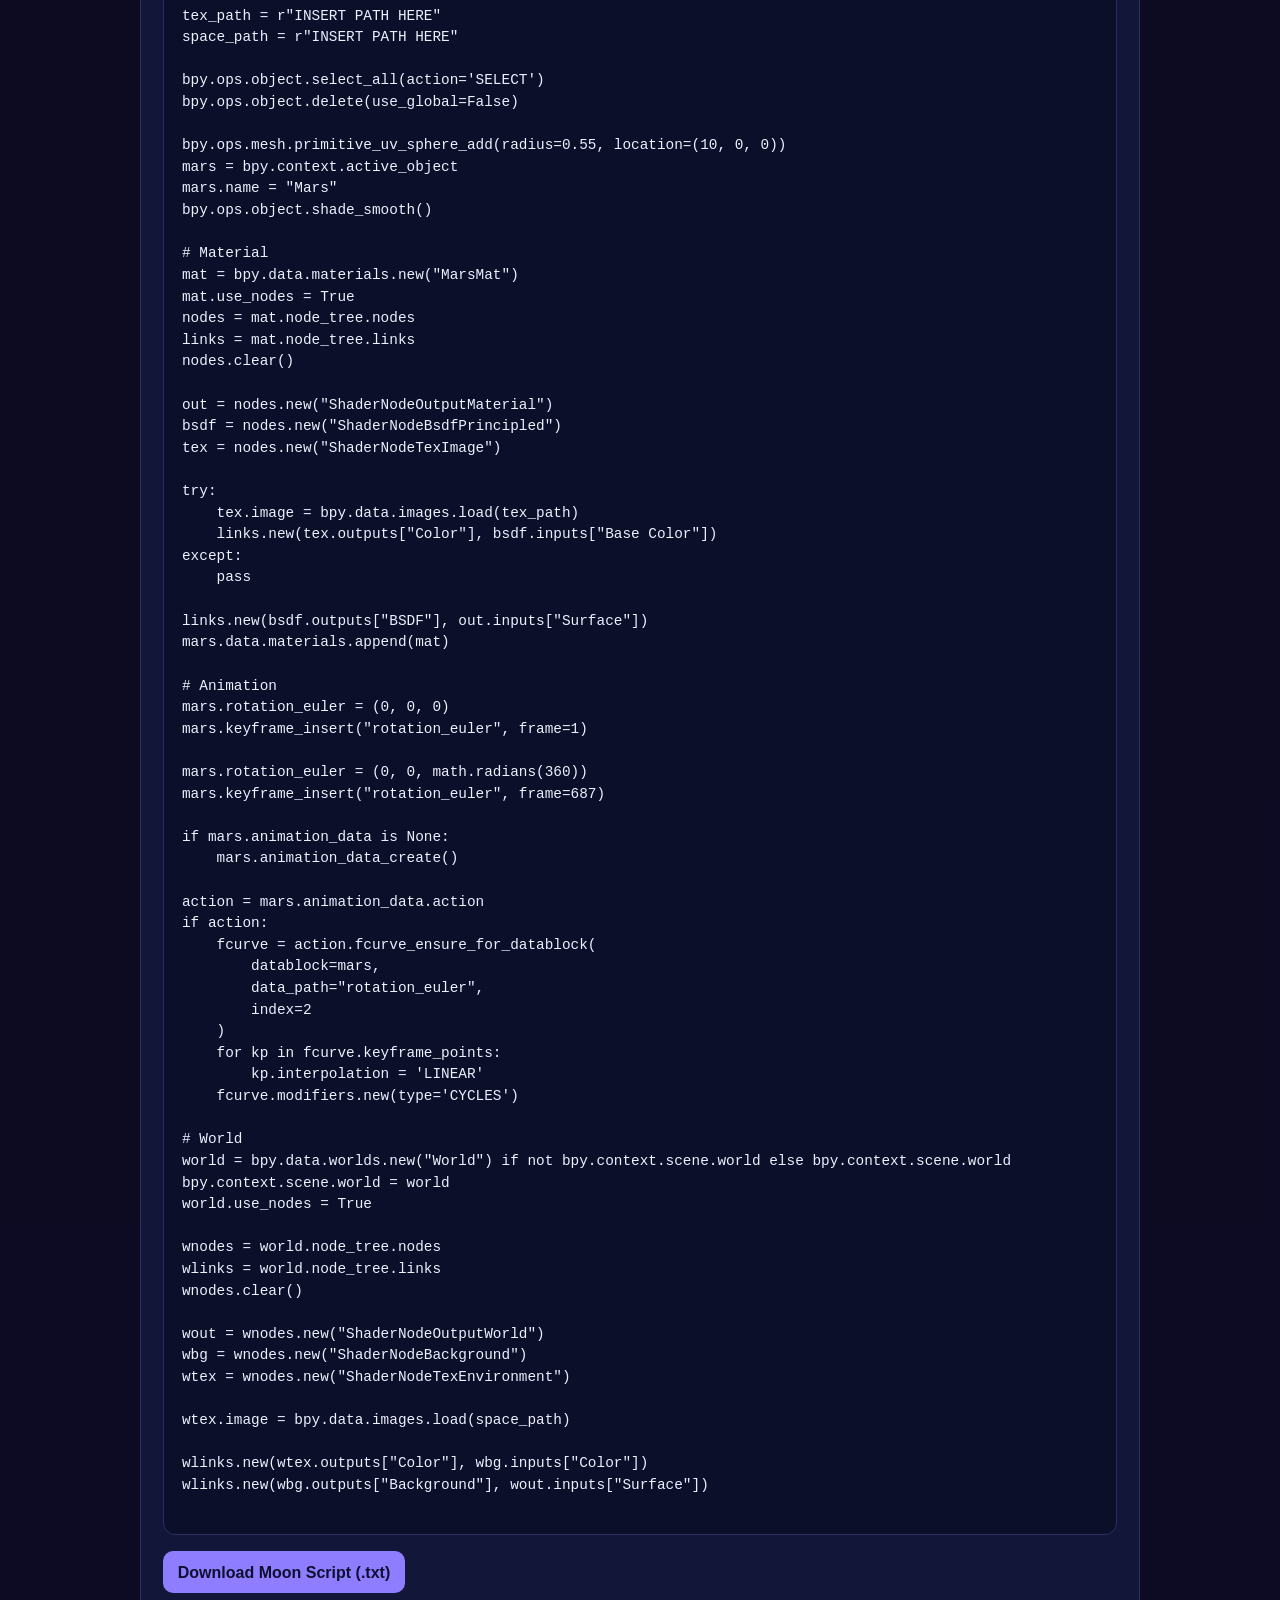
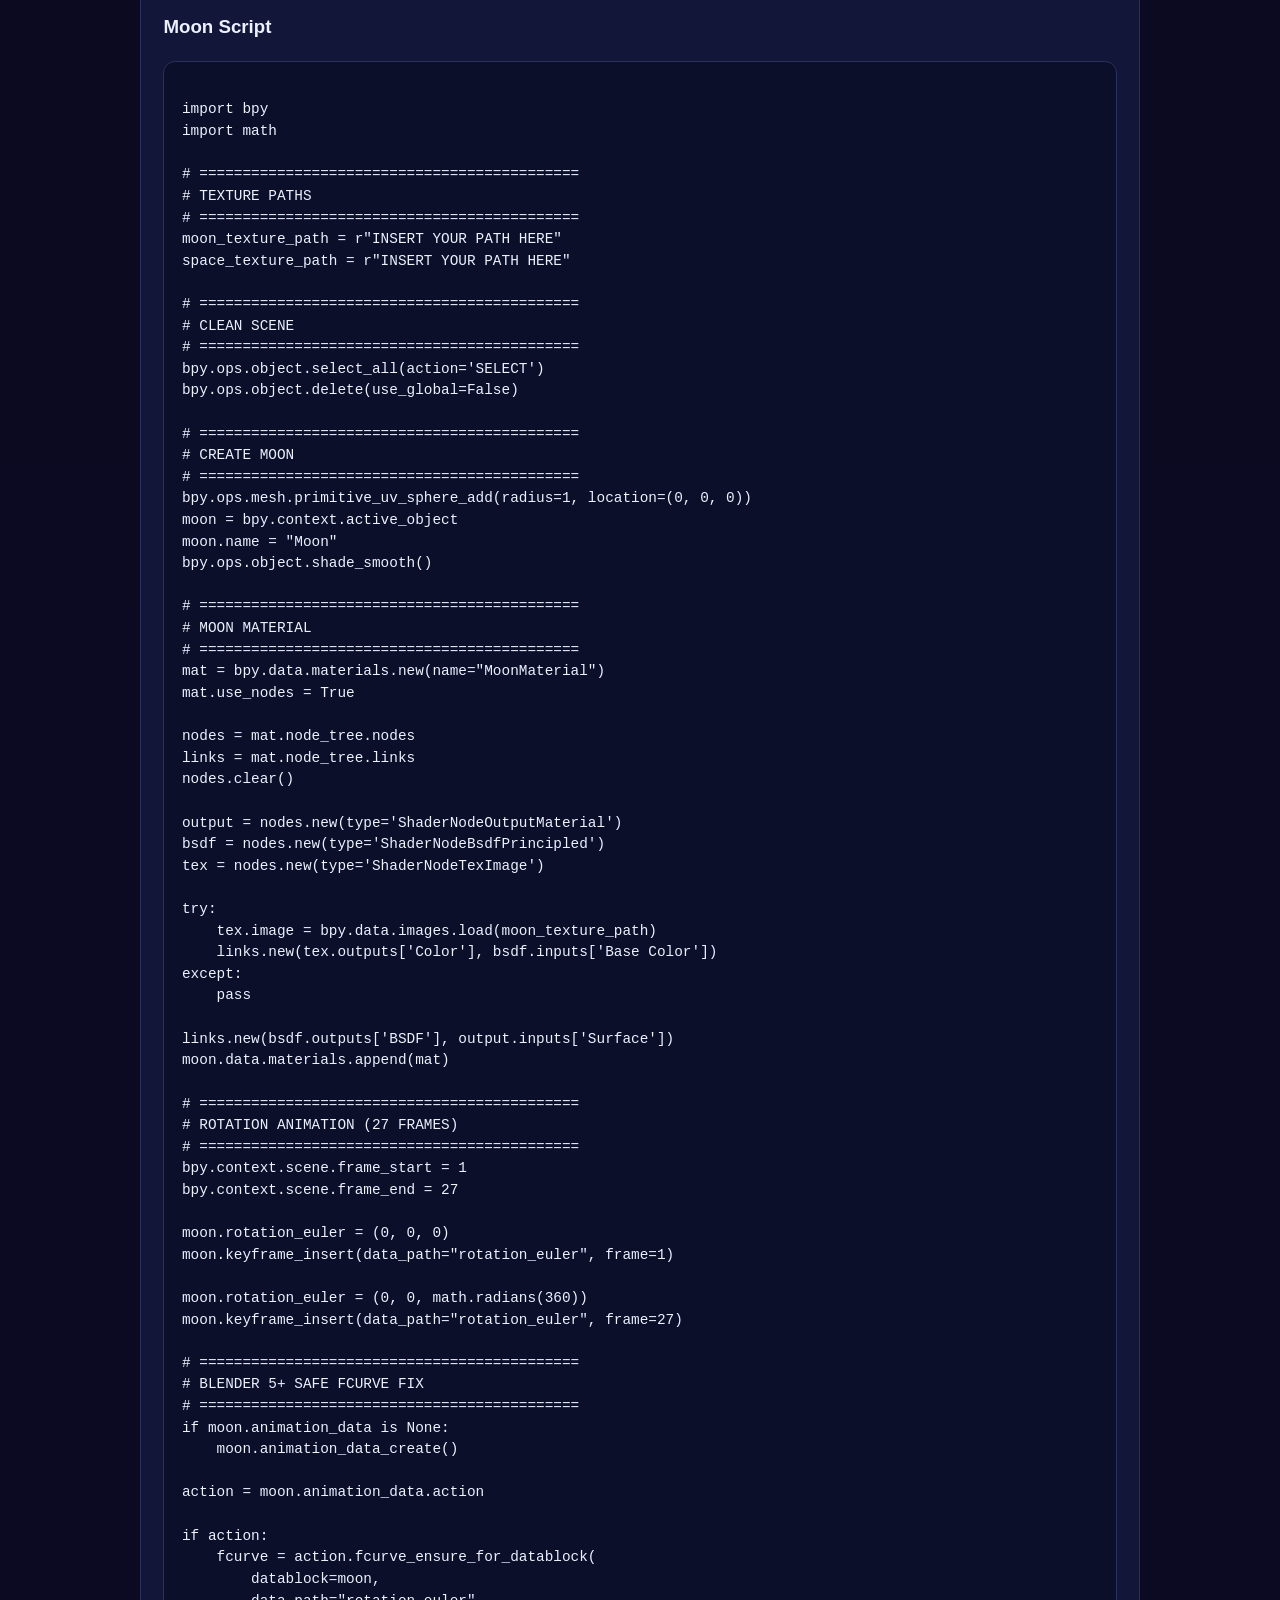
==== commit 5ba16156: "Week 4 Progress" ====
--- a/blender-animation.html
+++ b/blender-animation.html
@@ -196,7 +196,16 @@
 
         <article class="celestial-card">
           <h3>Jupiter</h3>
-          <p class="desc-slot">Placeholder — details to be added.</p>
+          <div class="video-embed weekly-video">
+            <video autoplay loop muted playsinline preload="metadata">
+              <source src="videos/Jupiter.mp4" type="video/mp4">
+            </video>
+          </div>
+          <p class="desc-slot">Jupiter is the largest planet in the Solar System and a gas giant composed mainly of hydrogen and helium. It has a strong magnetic field and dozens of moons, including the four large Galilean moons.<br>
+            <strong>Revolution (Rotation):</strong> ~9.9 hours (fastest rotation among all planets)<br>
+            <strong>Orbit Period (Year):</strong> ~11.86 Earth years (~4,333 Earth days)<br>
+            <strong>Distance from Sun:</strong> ~778.5 million km (5.2 AU)</p>
+          </p>
         </article>
 
         <article class="celestial-card">
@@ -235,6 +244,7 @@
         <a class="button" href="images/planets/2k_earth_daymap.jpg" download>Download Earth Texture</a>
         <a class="button" href="images/planets/2k_moon.jpg" download>Download Moon Texture</a>
         <a class="button" href="images/planets/2k_mars.jpg" download>Download Mars Texture</a>
+        <a class="button" href="images/planets/2k_jupiter.jpg" download>Download Jupiter Texture</a>
         <a class="button" href="images/planets/2k_stars_milky_way.jpg" download>Download Space Texture</a>
       </div>
     </section>
@@ -706,6 +716,148 @@
       </code></pre>
 
       <p>
+        <a class="button" href="blender-jupiter-script.txt" download>Download Jupiter Script (.txt)</a>
+      </p>
+      <h3>Jupiter Script</h3>
+      <pre class="code-block"><code>
+import bpy
+import math
+
+# ============================================
+# TEXTURE PATHS
+# ============================================
+jupiter_texture_path = r"INSERT YOUR JUPITER TEXTURE HERE"
+space_texture_path = r"INSERT YOUR SPACE TEXTURE HERE"
+
+# ============================================
+# CLEAN SCENE
+# ============================================
+bpy.ops.object.select_all(action='SELECT')
+bpy.ops.object.delete(use_global=False)
+
+# ============================================
+# CREATE JUPITER
+# ============================================
+bpy.ops.mesh.primitive_uv_sphere_add(radius=1, location=(0, 0, 0))
+jupiter = bpy.context.active_object
+jupiter.name = "Jupiter"
+
+# Scale Jupiter
+jupiter.scale = (4.0, 4.0, 4.0)
+
+bpy.ops.object.shade_smooth()
+
+# ============================================
+# JUPITER MATERIAL
+# ============================================
+mat = bpy.data.materials.new(name="JupiterMaterial")
+mat.use_nodes = True
+
+nodes = mat.node_tree.nodes
+links = mat.node_tree.links
+nodes.clear()
+
+output = nodes.new(type='ShaderNodeOutputMaterial')
+bsdf = nodes.new(type='ShaderNodeBsdfPrincipled')
+tex = nodes.new(type='ShaderNodeTexImage')
+
+tex.image = bpy.data.images.load(jupiter_texture_path)
+
+links.new(tex.outputs['Color'], bsdf.inputs['Base Color'])
+links.new(bsdf.outputs['BSDF'], output.inputs['Surface'])
+
+jupiter.data.materials.append(mat)
+
+# ============================================
+# CREATE MOONS
+# ============================================
+moons = [
+    ("Io", 0.5, -8),
+    ("Europa", 0.4, -10),
+    ("Ganymede", 0.8, -12),
+    ("Callisto", 0.7, -15),
+]
+
+moon_objects = []
+
+for name, scale, y_pos in moons:
+    bpy.ops.mesh.primitive_uv_sphere_add(radius=1, location=(0, y_pos, 0))
+    moon = bpy.context.active_object
+    moon.name = name
+
+    # Scale moon
+    moon.scale = (scale, scale, scale)
+
+    bpy.ops.object.shade_smooth()
+
+    # Simple material (no texture)
+    m_mat = bpy.data.materials.new(name=f"{name}_Material")
+    m_mat.use_nodes = True
+    moon.data.materials.append(m_mat)
+
+    moon_objects.append(moon)
+
+# ============================================
+# ANIMATION SETTINGS
+# ============================================
+scene = bpy.context.scene
+scene.frame_start = 1
+scene.frame_end = 300  # Jupiter rotation cycle
+
+# ============================================
+# JUPITER ROTATION (LINEAR + LOOP)
+# ============================================
+jupiter.rotation_euler = (0, 0, 0)
+jupiter.keyframe_insert(data_path="rotation_euler", frame=1)
+
+jupiter.rotation_euler = (0, 0, math.radians(360))
+jupiter.keyframe_insert(data_path="rotation_euler", frame=300)
+
+# Ensure animation data
+if jupiter.animation_data is None:
+    jupiter.animation_data_create()
+
+action = jupiter.animation_data.action
+
+if action:
+    fcurve = action.fcurves.find("rotation_euler", index=2)
+
+    if fcurve:
+        for kp in fcurve.keyframe_points:
+            kp.interpolation = 'LINEAR'
+
+        fcurve.modifiers.new(type='CYCLES')
+
+# ============================================
+# LIGHT
+# ============================================
+bpy.ops.object.light_add(type='SUN', location=(10, 10, 10))
+
+# ============================================
+# WORLD (SPACE BACKGROUND)
+# ============================================
+world = bpy.context.scene.world
+if world is None:
+    world = bpy.data.worlds.new("World")
+    bpy.context.scene.world = world
+
+world.use_nodes = True
+
+wnodes = world.node_tree.nodes
+wlinks = world.node_tree.links
+wnodes.clear()
+
+w_output = wnodes.new(type='ShaderNodeOutputWorld')
+w_bg = wnodes.new(type='ShaderNodeBackground')
+w_tex = wnodes.new(type='ShaderNodeTexEnvironment')
+
+w_tex.image = bpy.data.images.load(space_texture_path)
+
+wlinks.new(w_tex.outputs['Color'], w_bg.inputs['Color'])
+wlinks.new(w_bg.outputs['Background'], w_output.inputs['Surface'])
+      </code></pre>
+
+      <p>
         <a class="button" href="blender-sun-script.txt" download>Download Sun Script (.txt)</a>
       </p>
       <h3>Sun Script</h3>
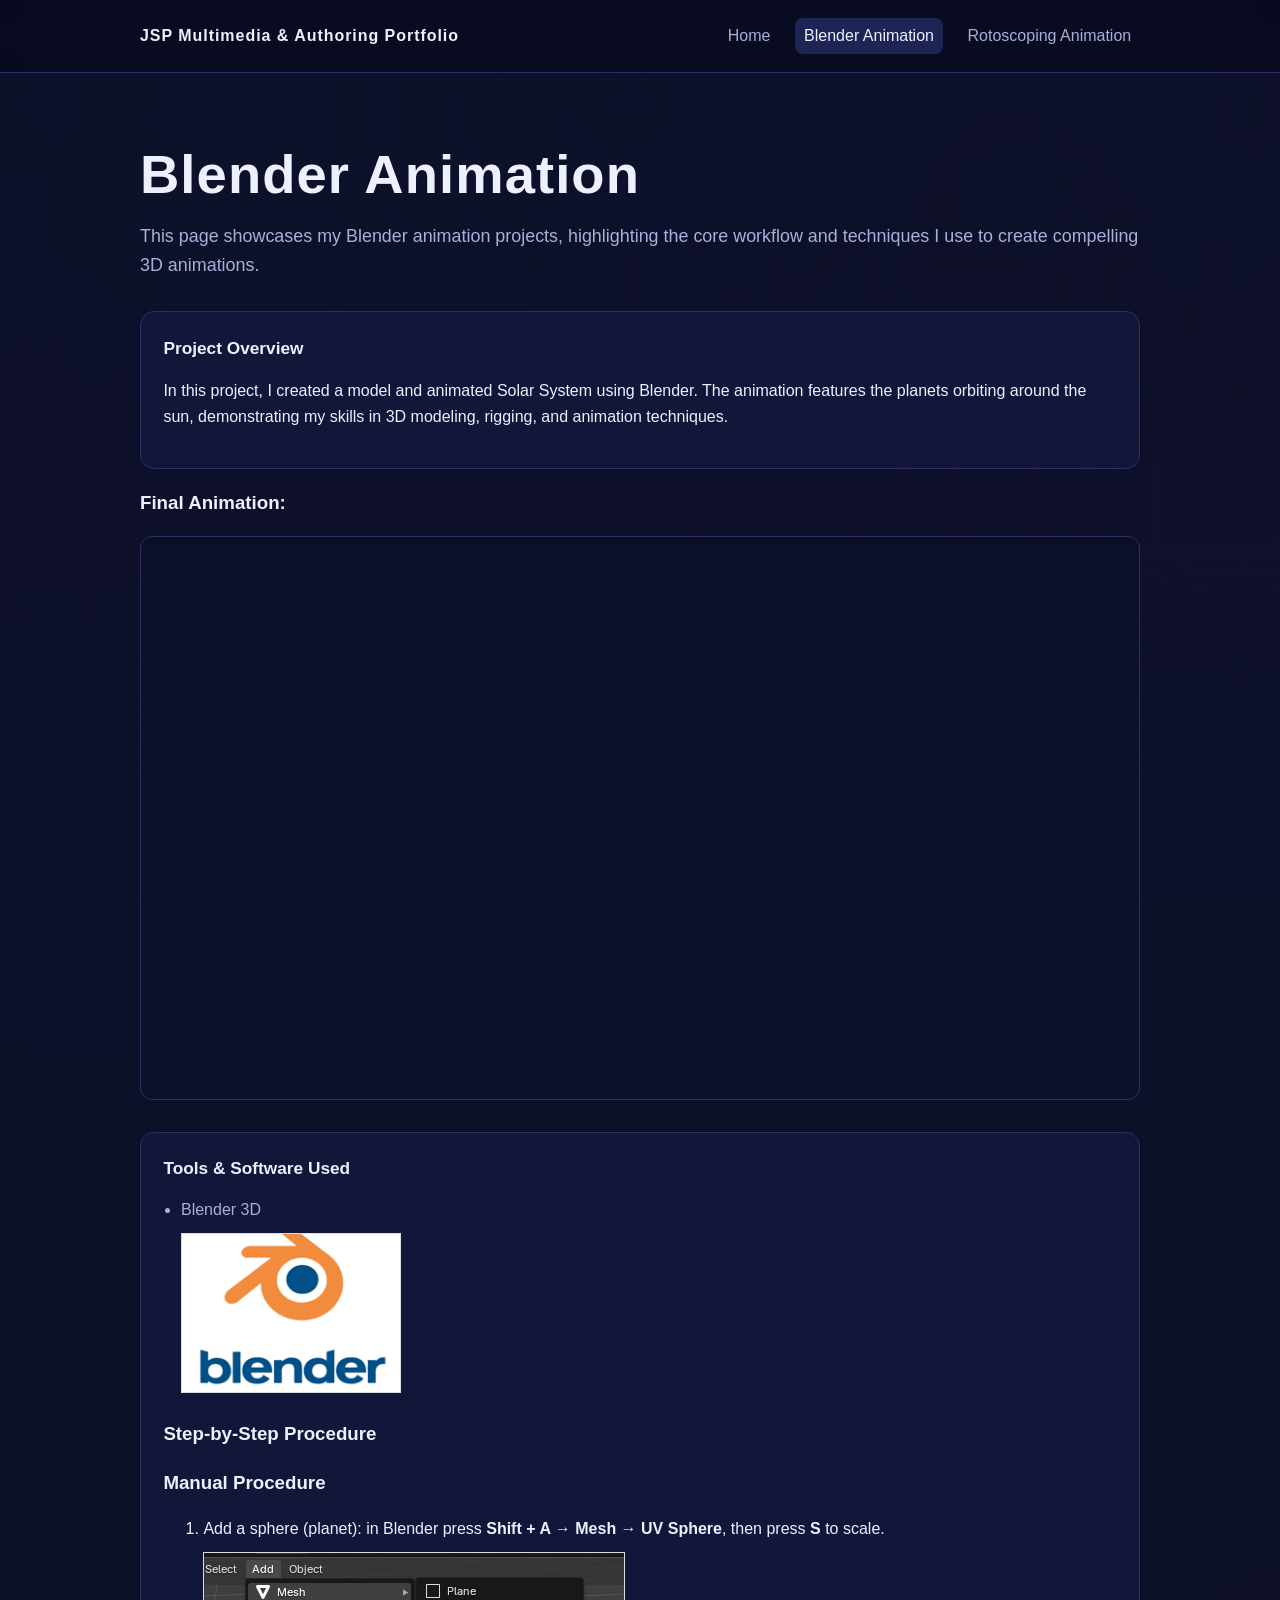
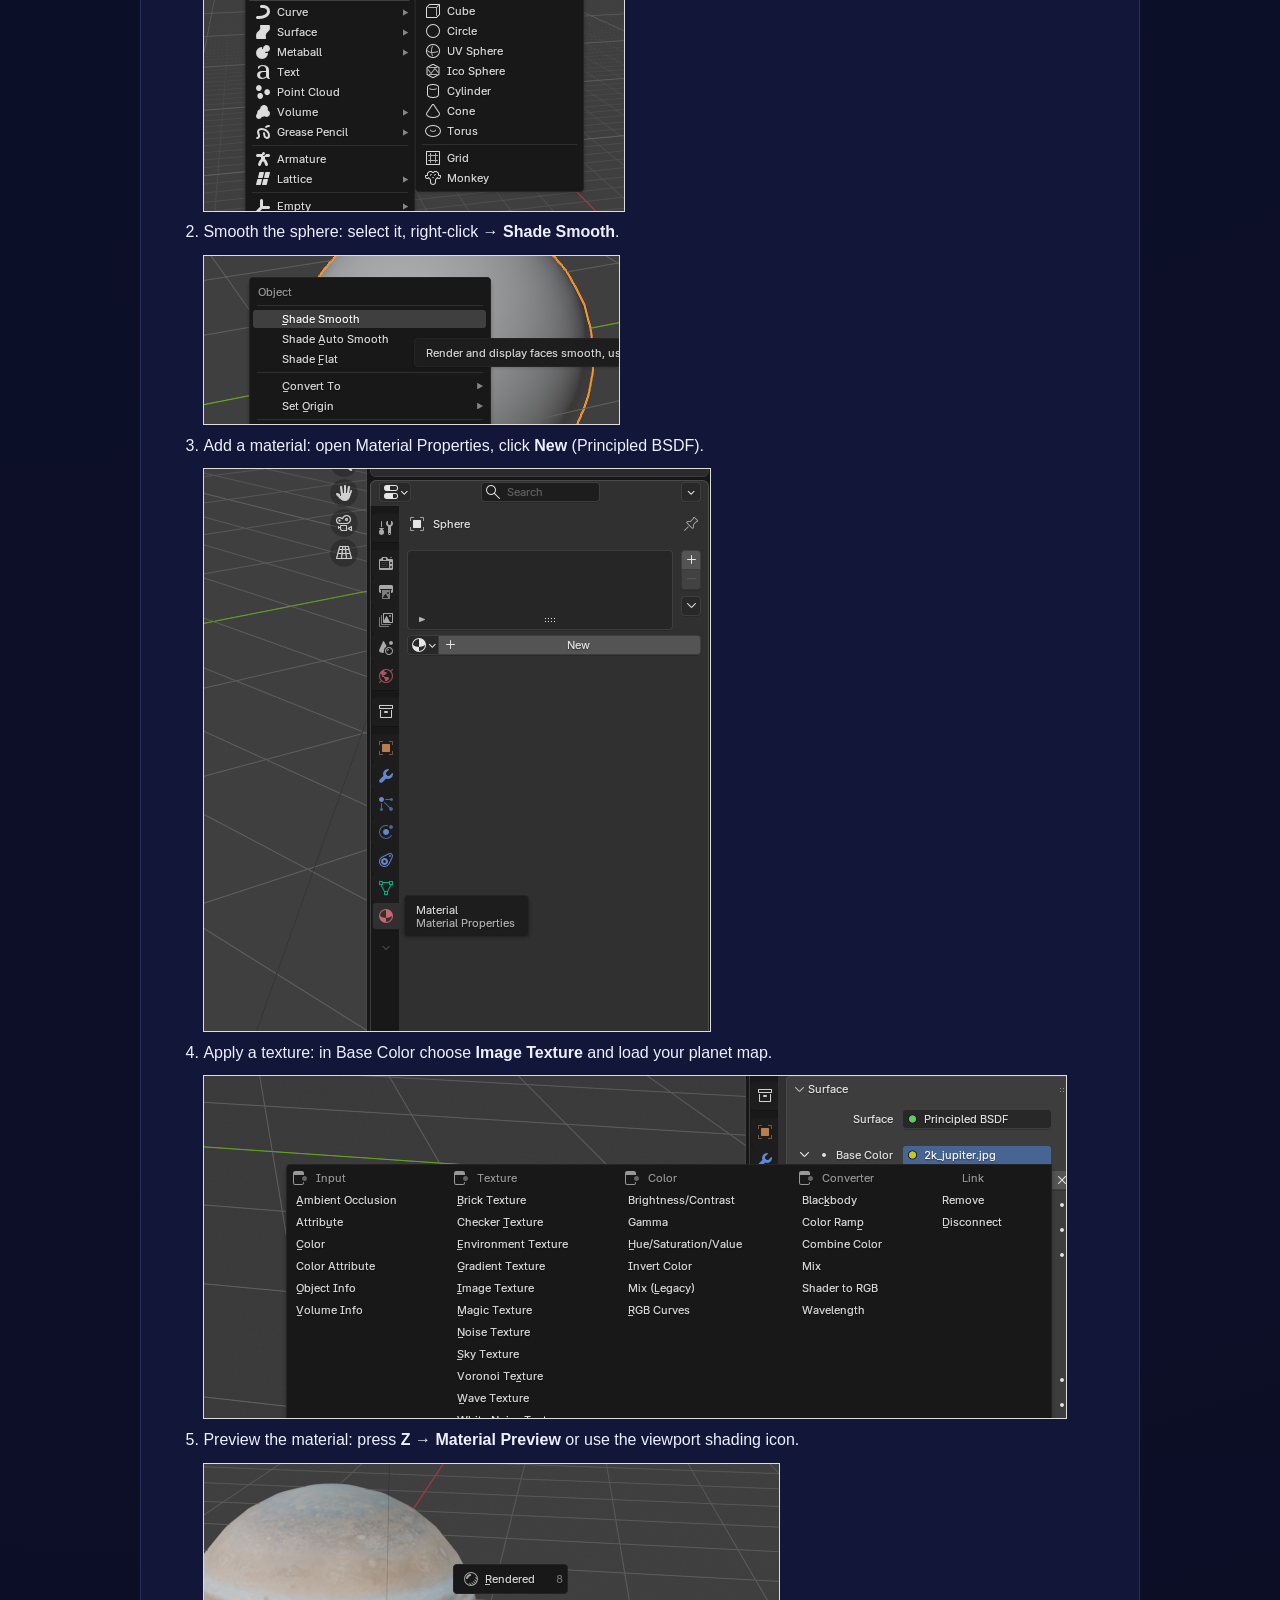
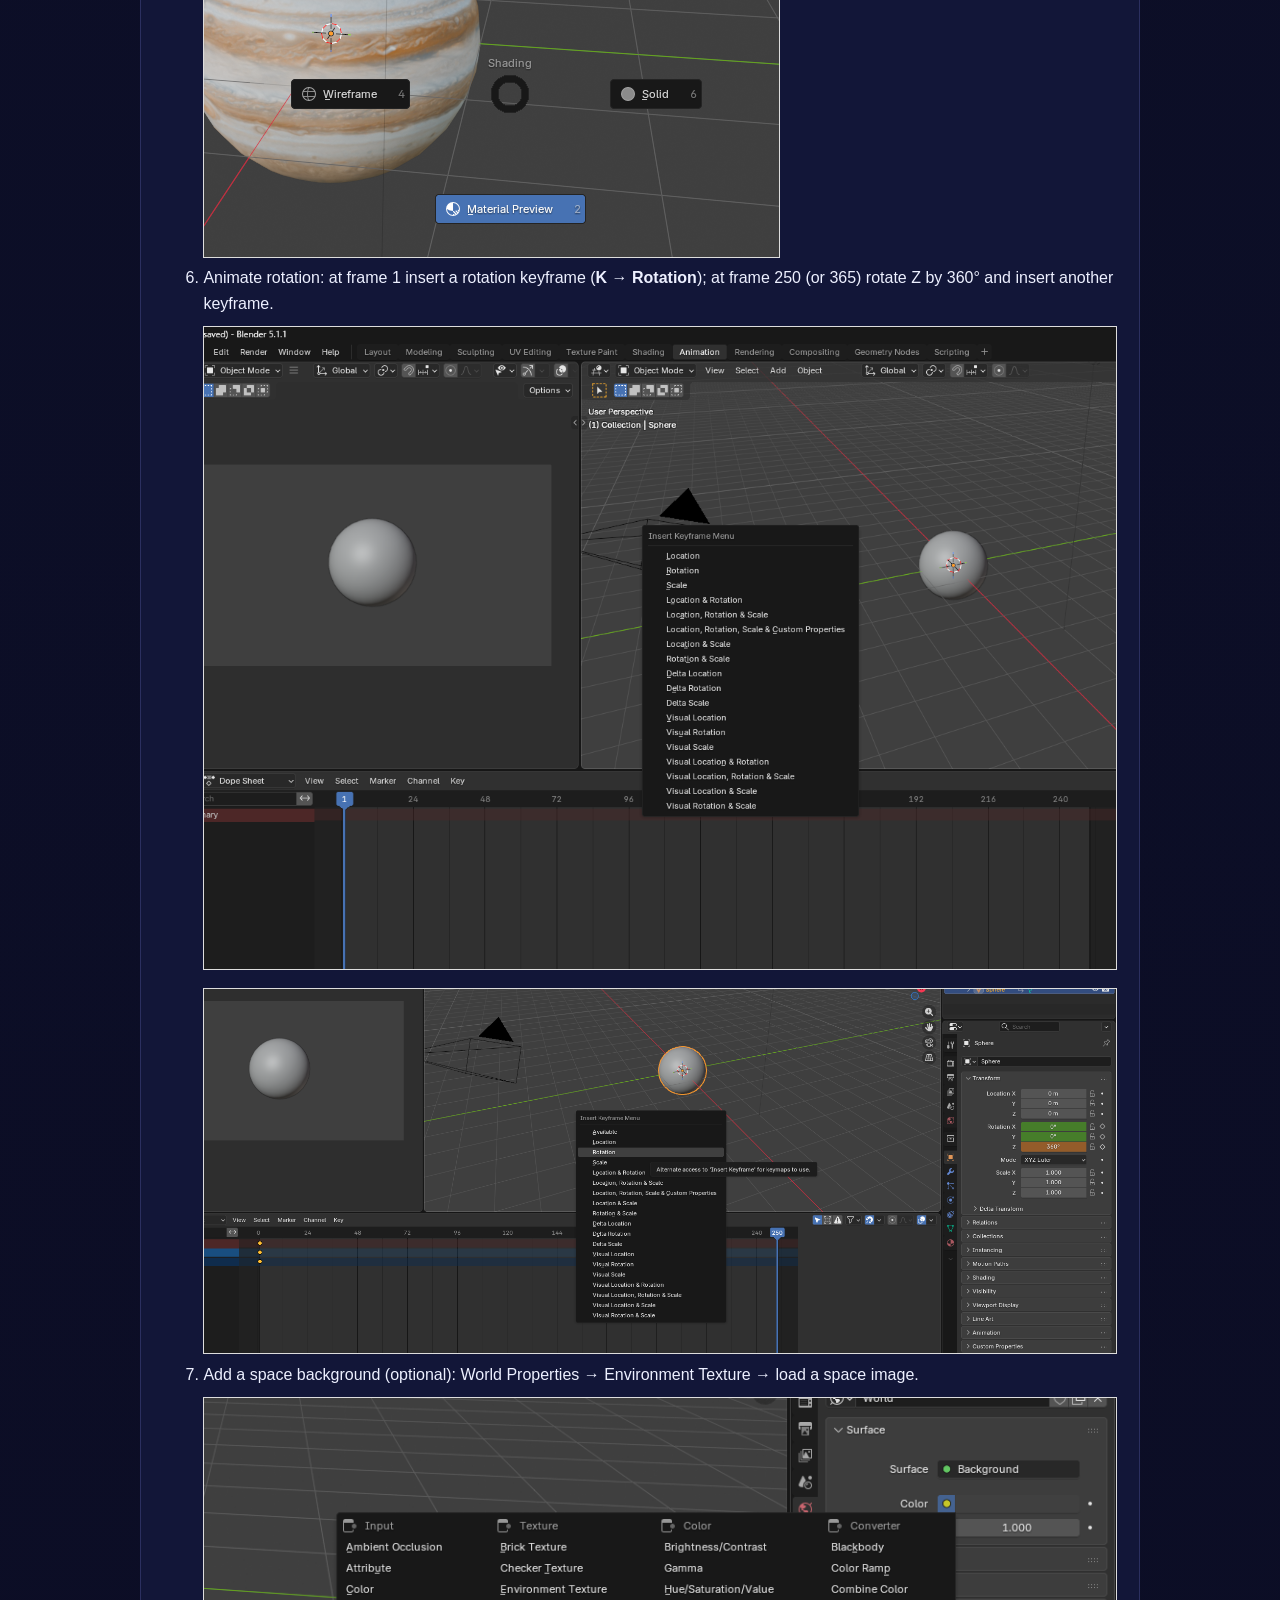
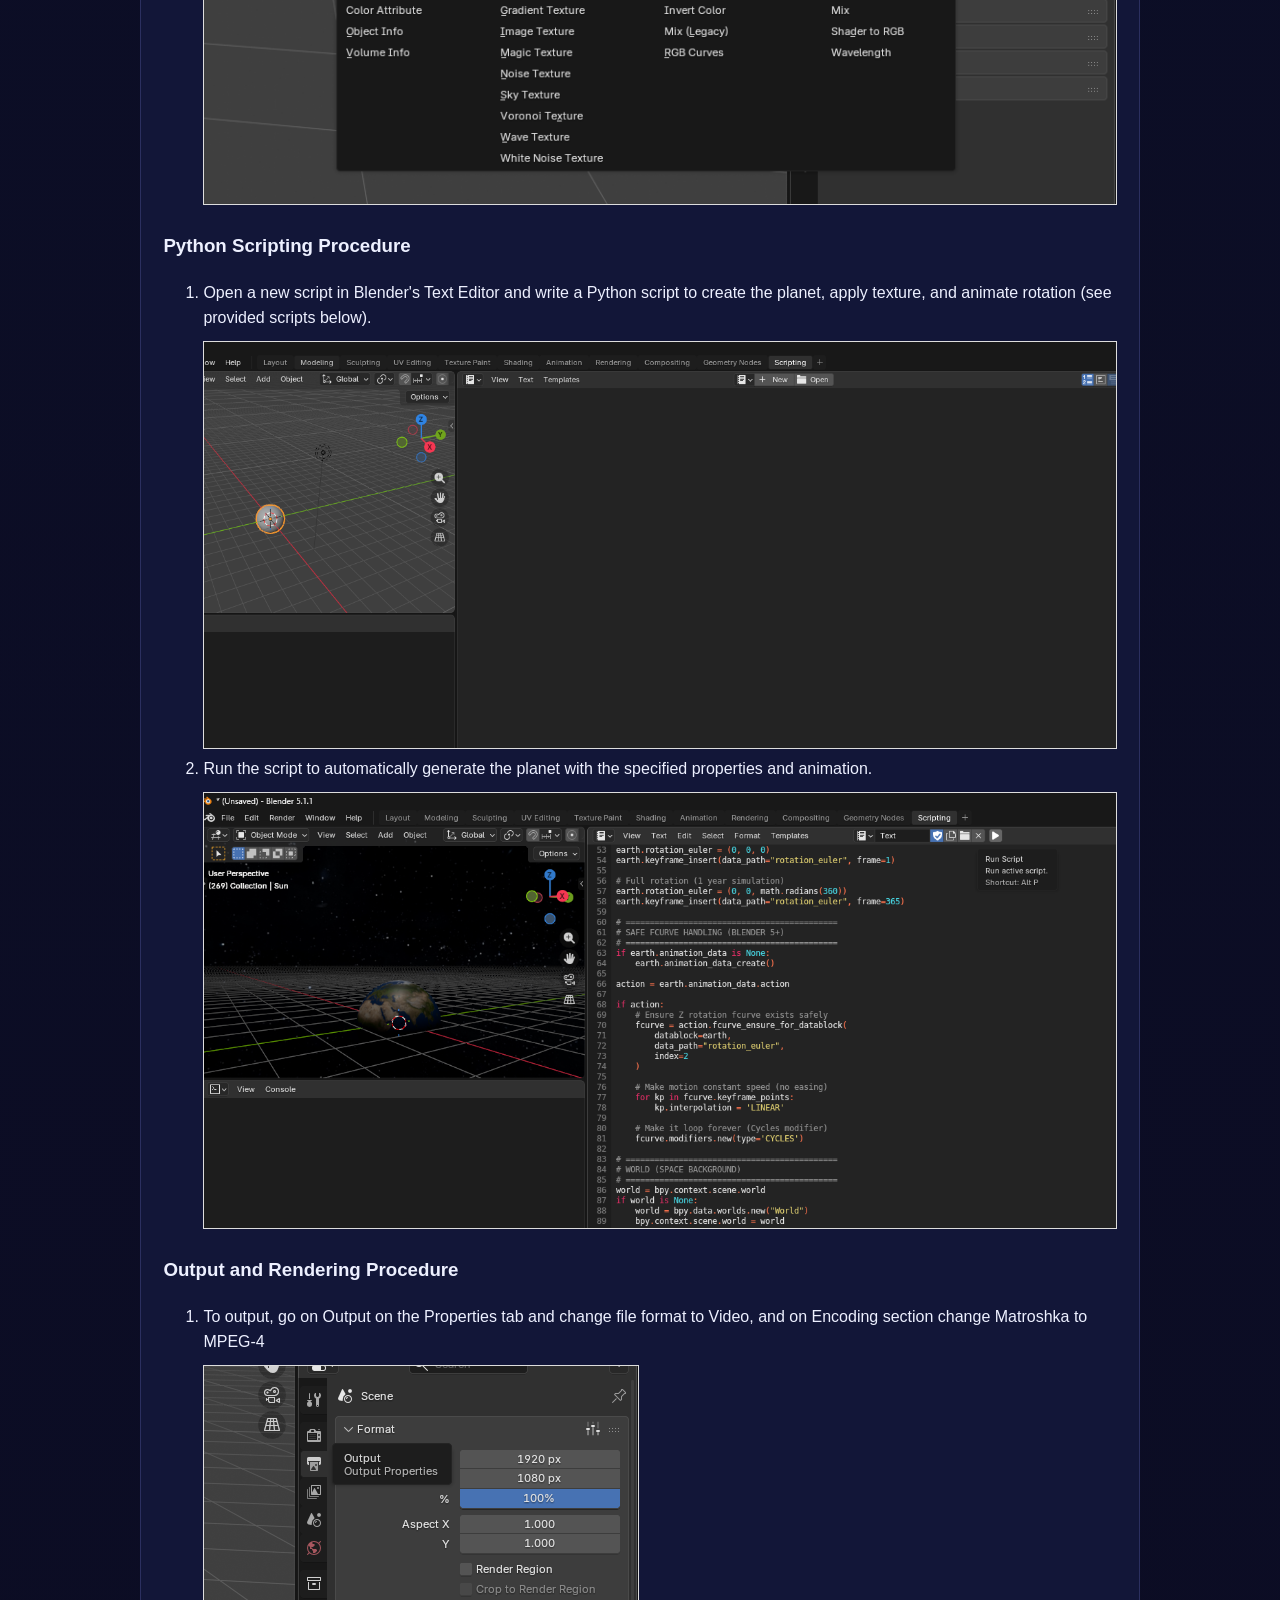
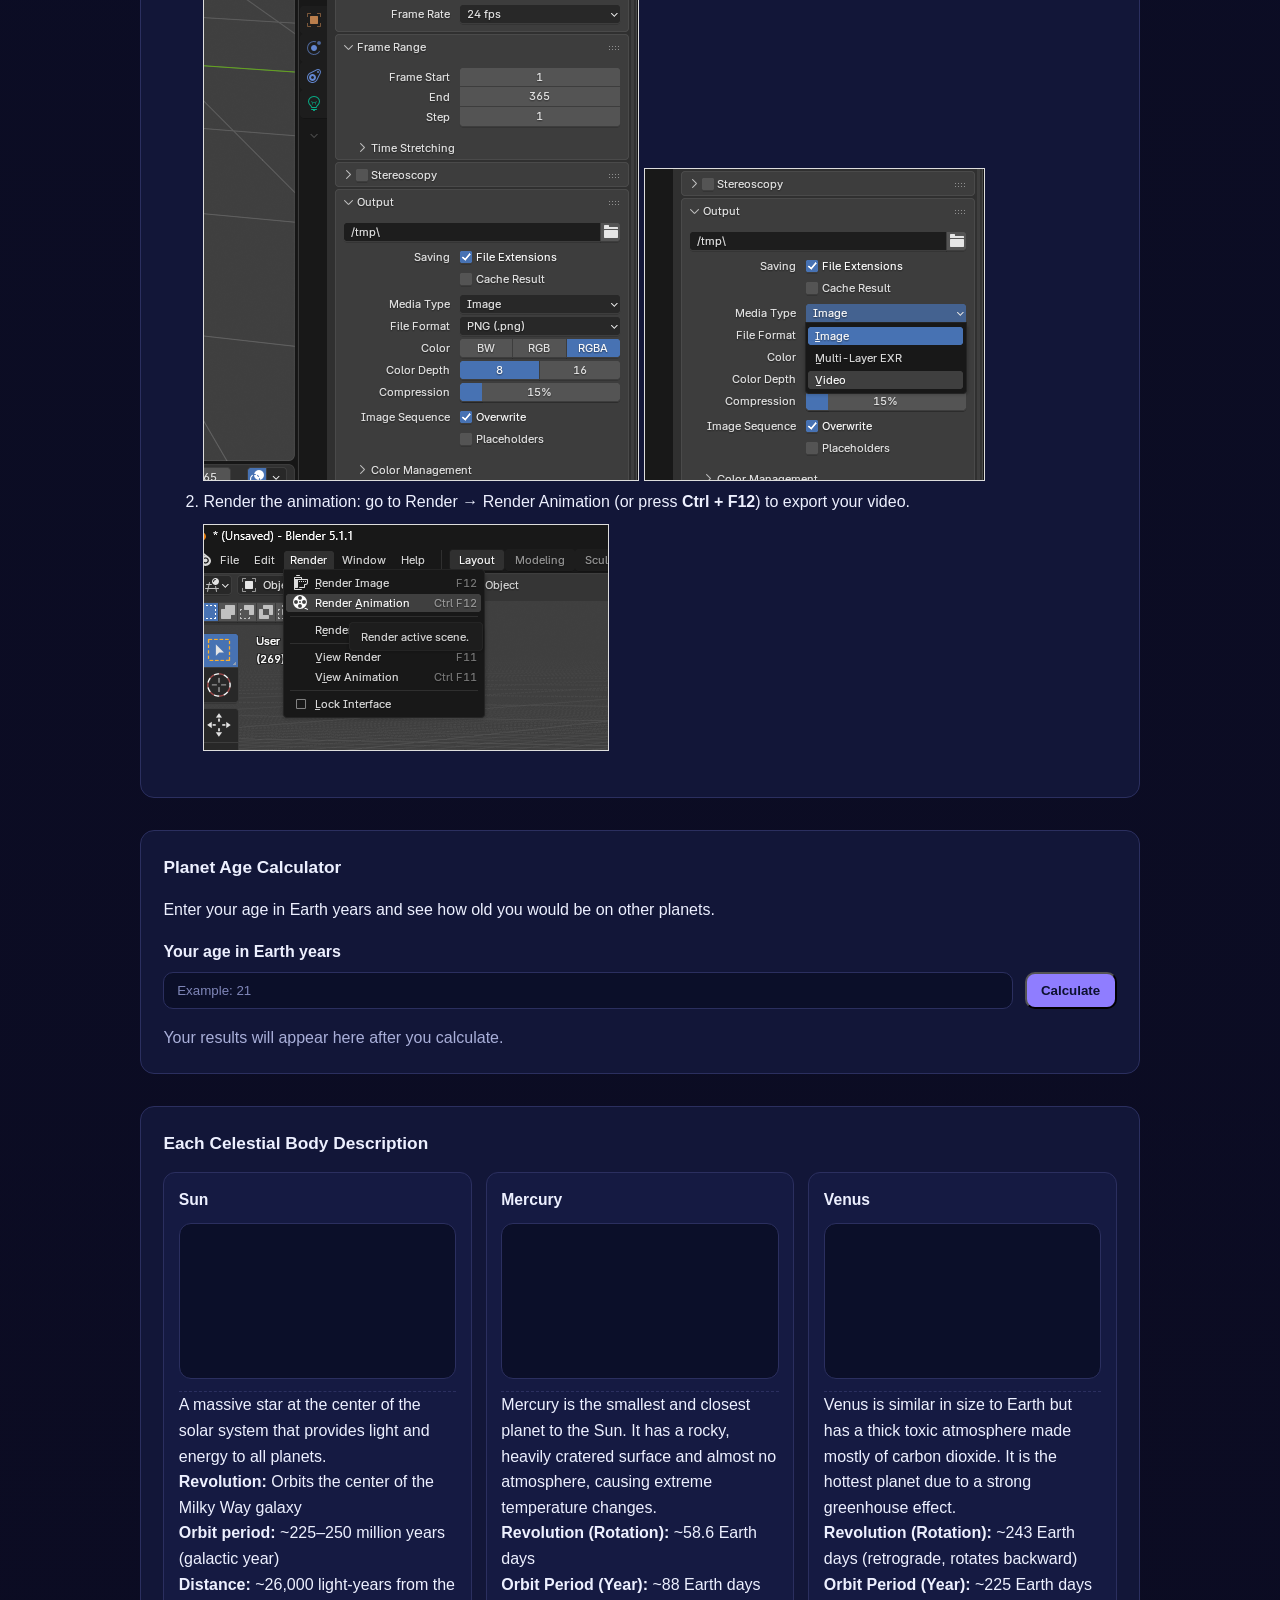
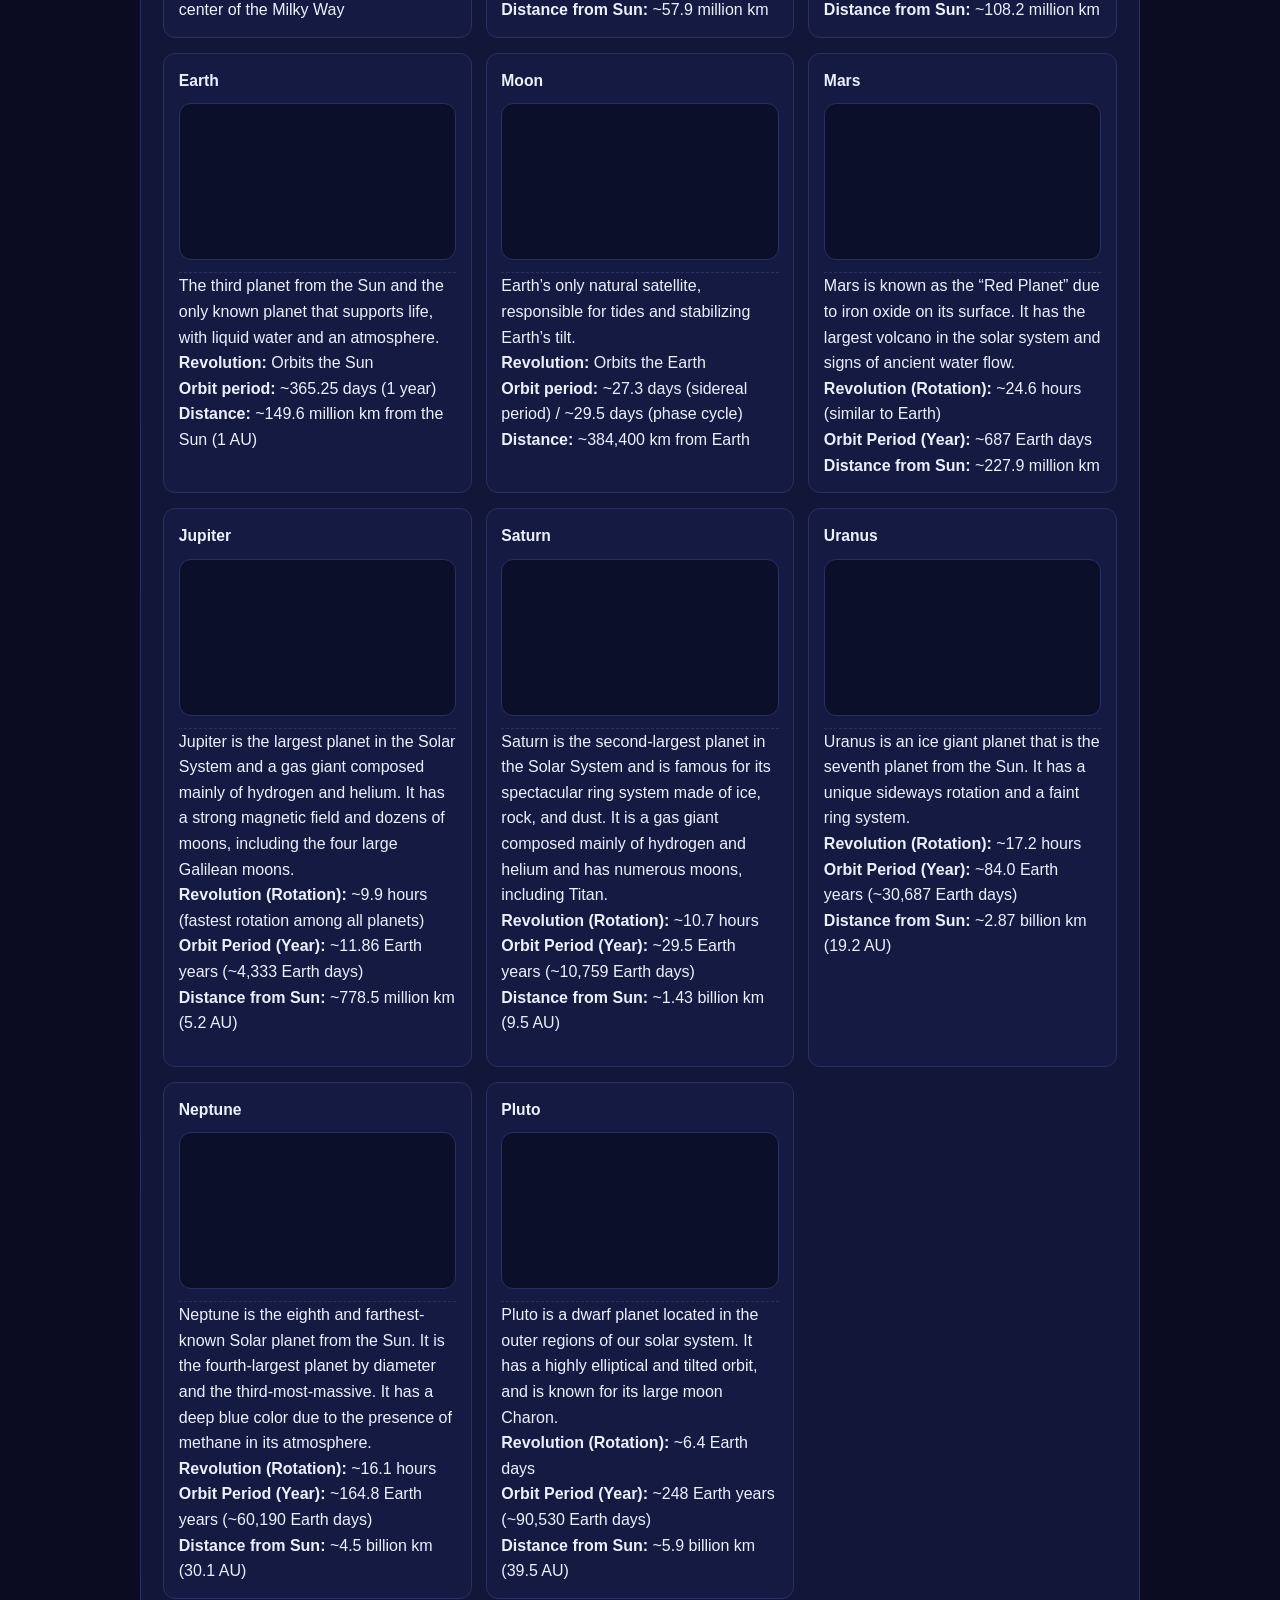
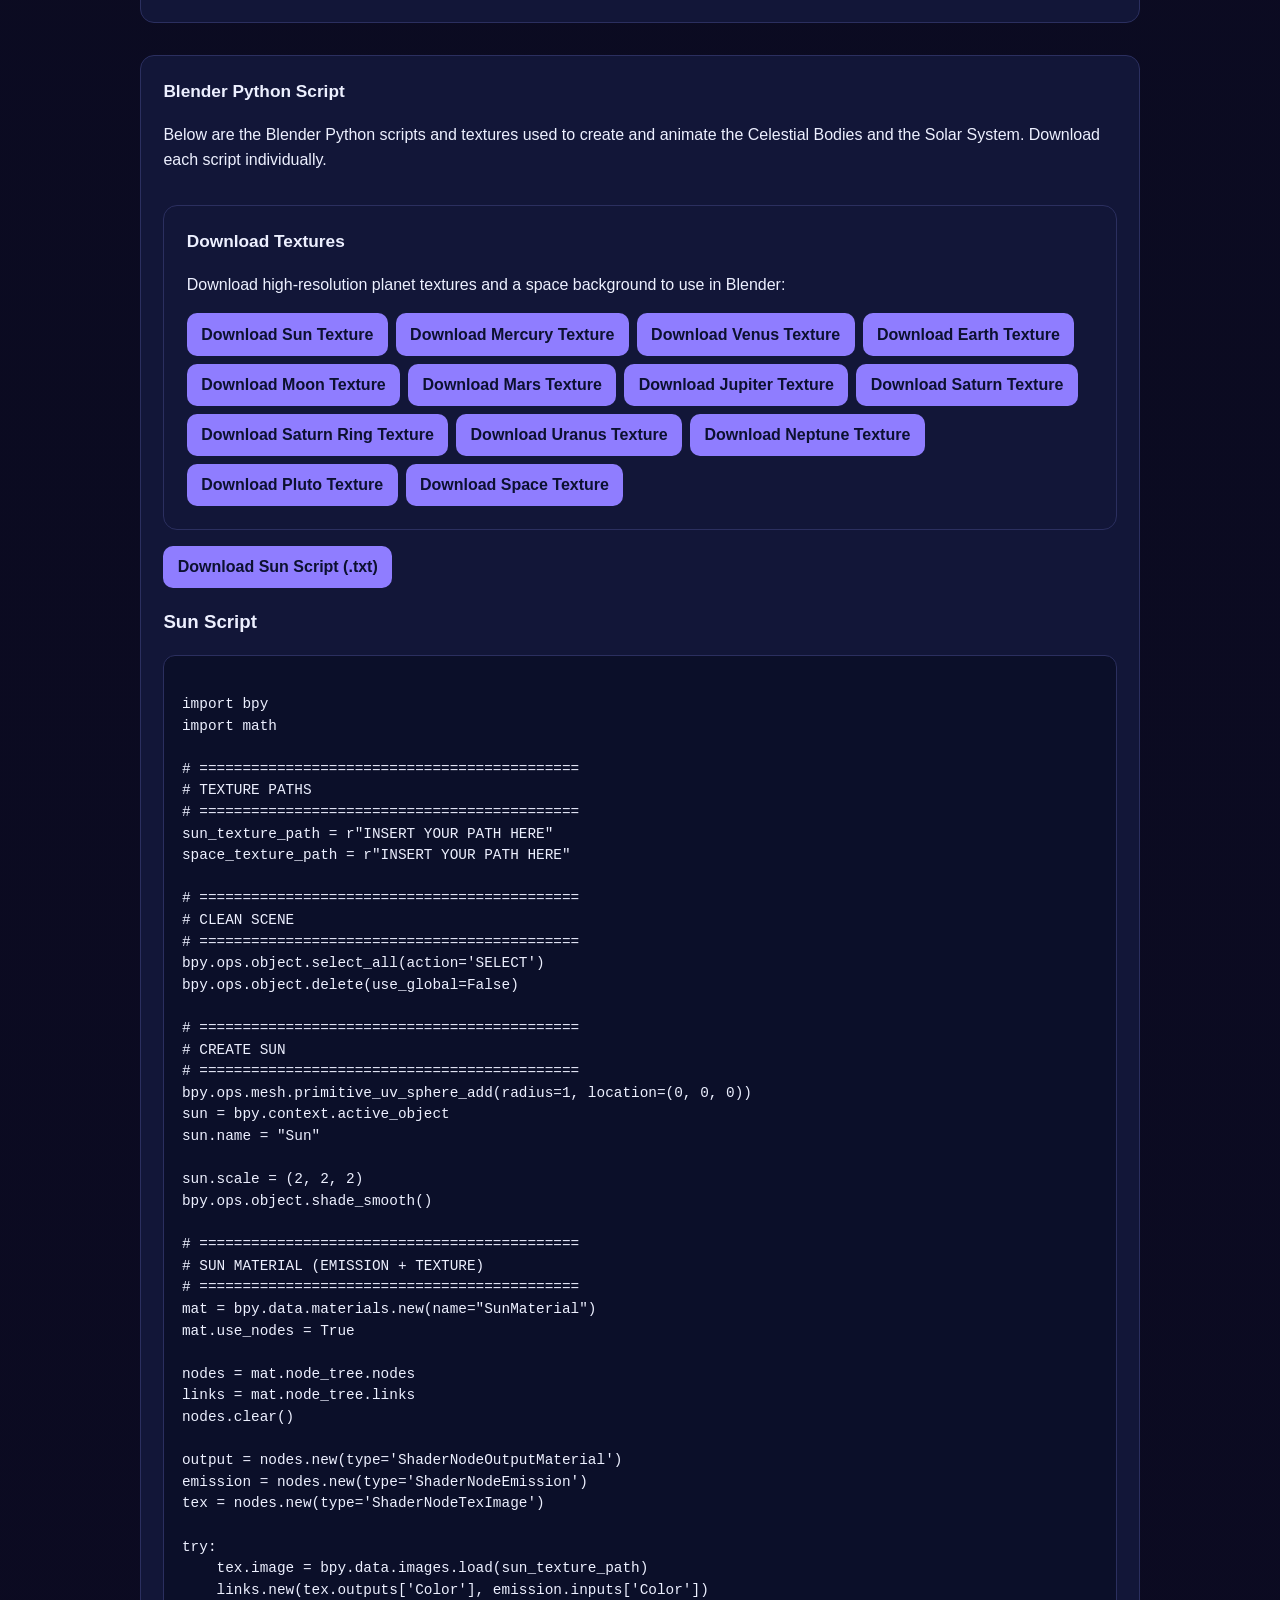
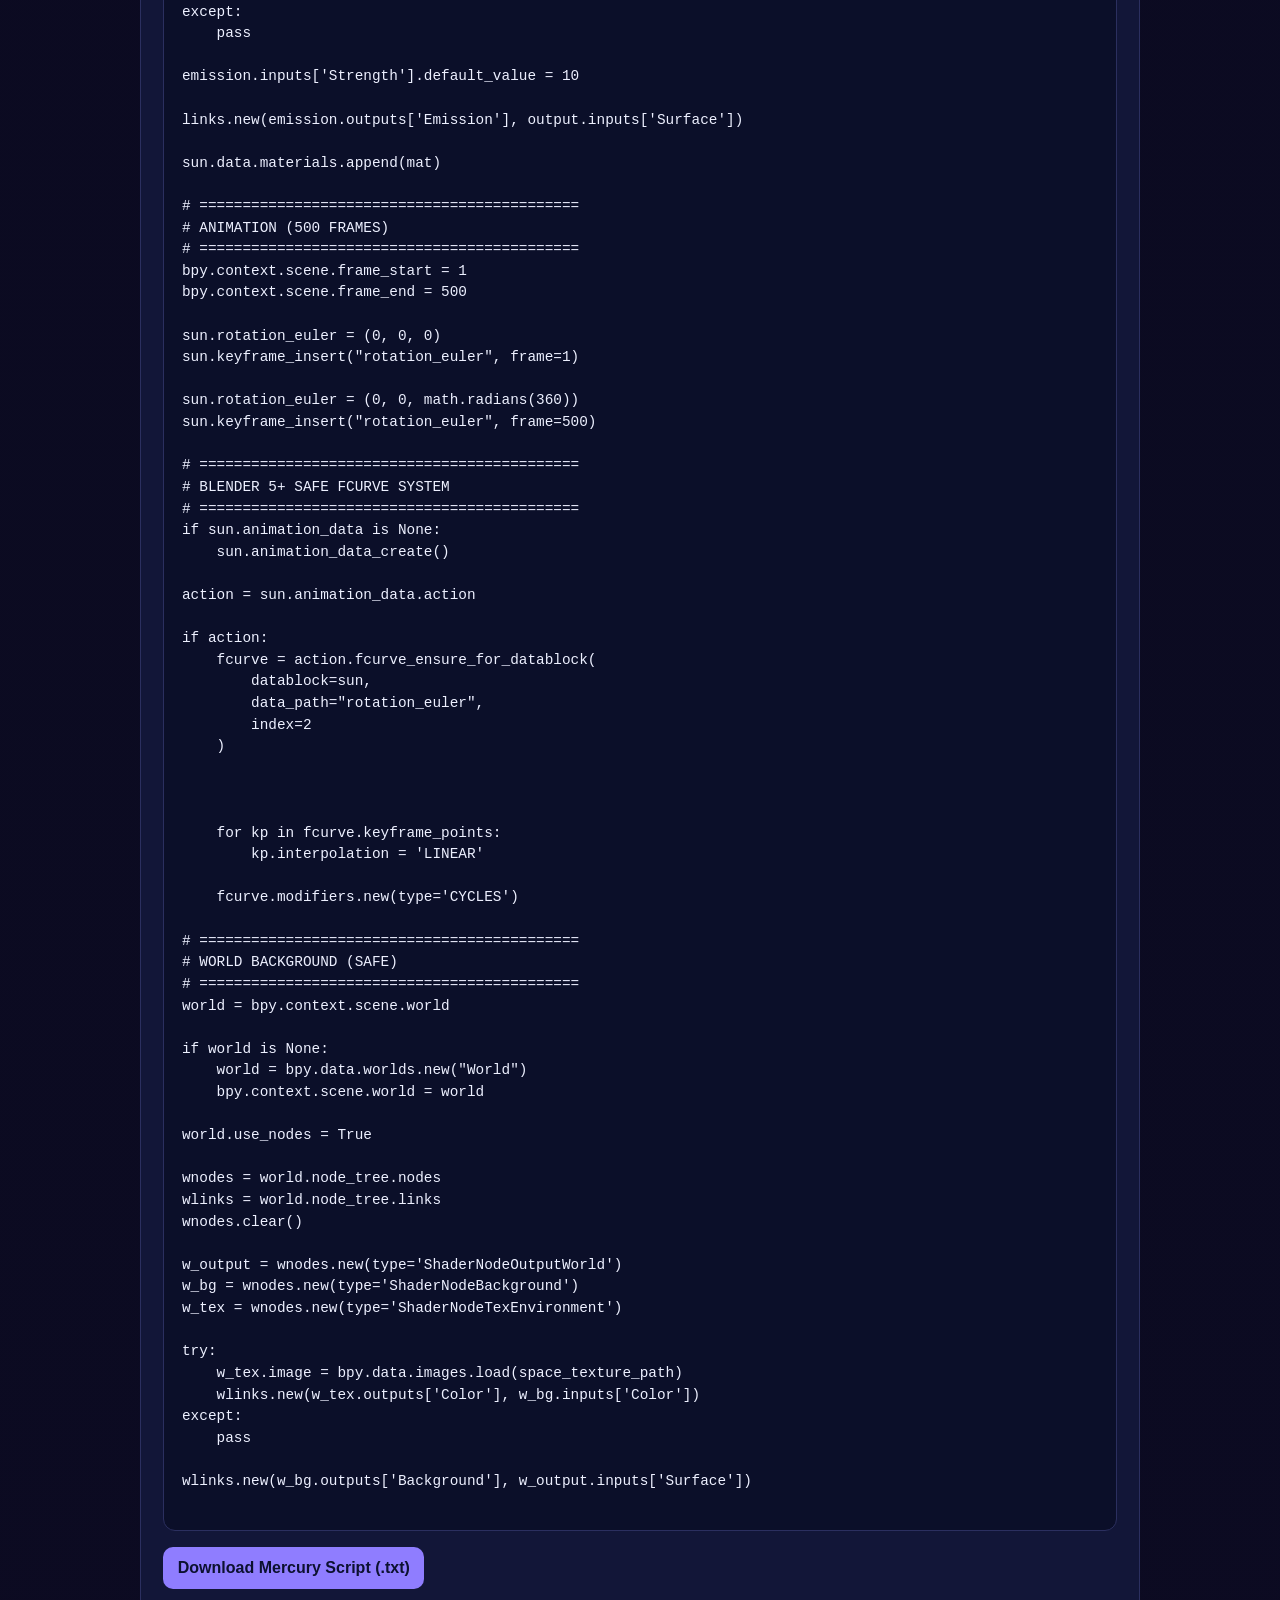
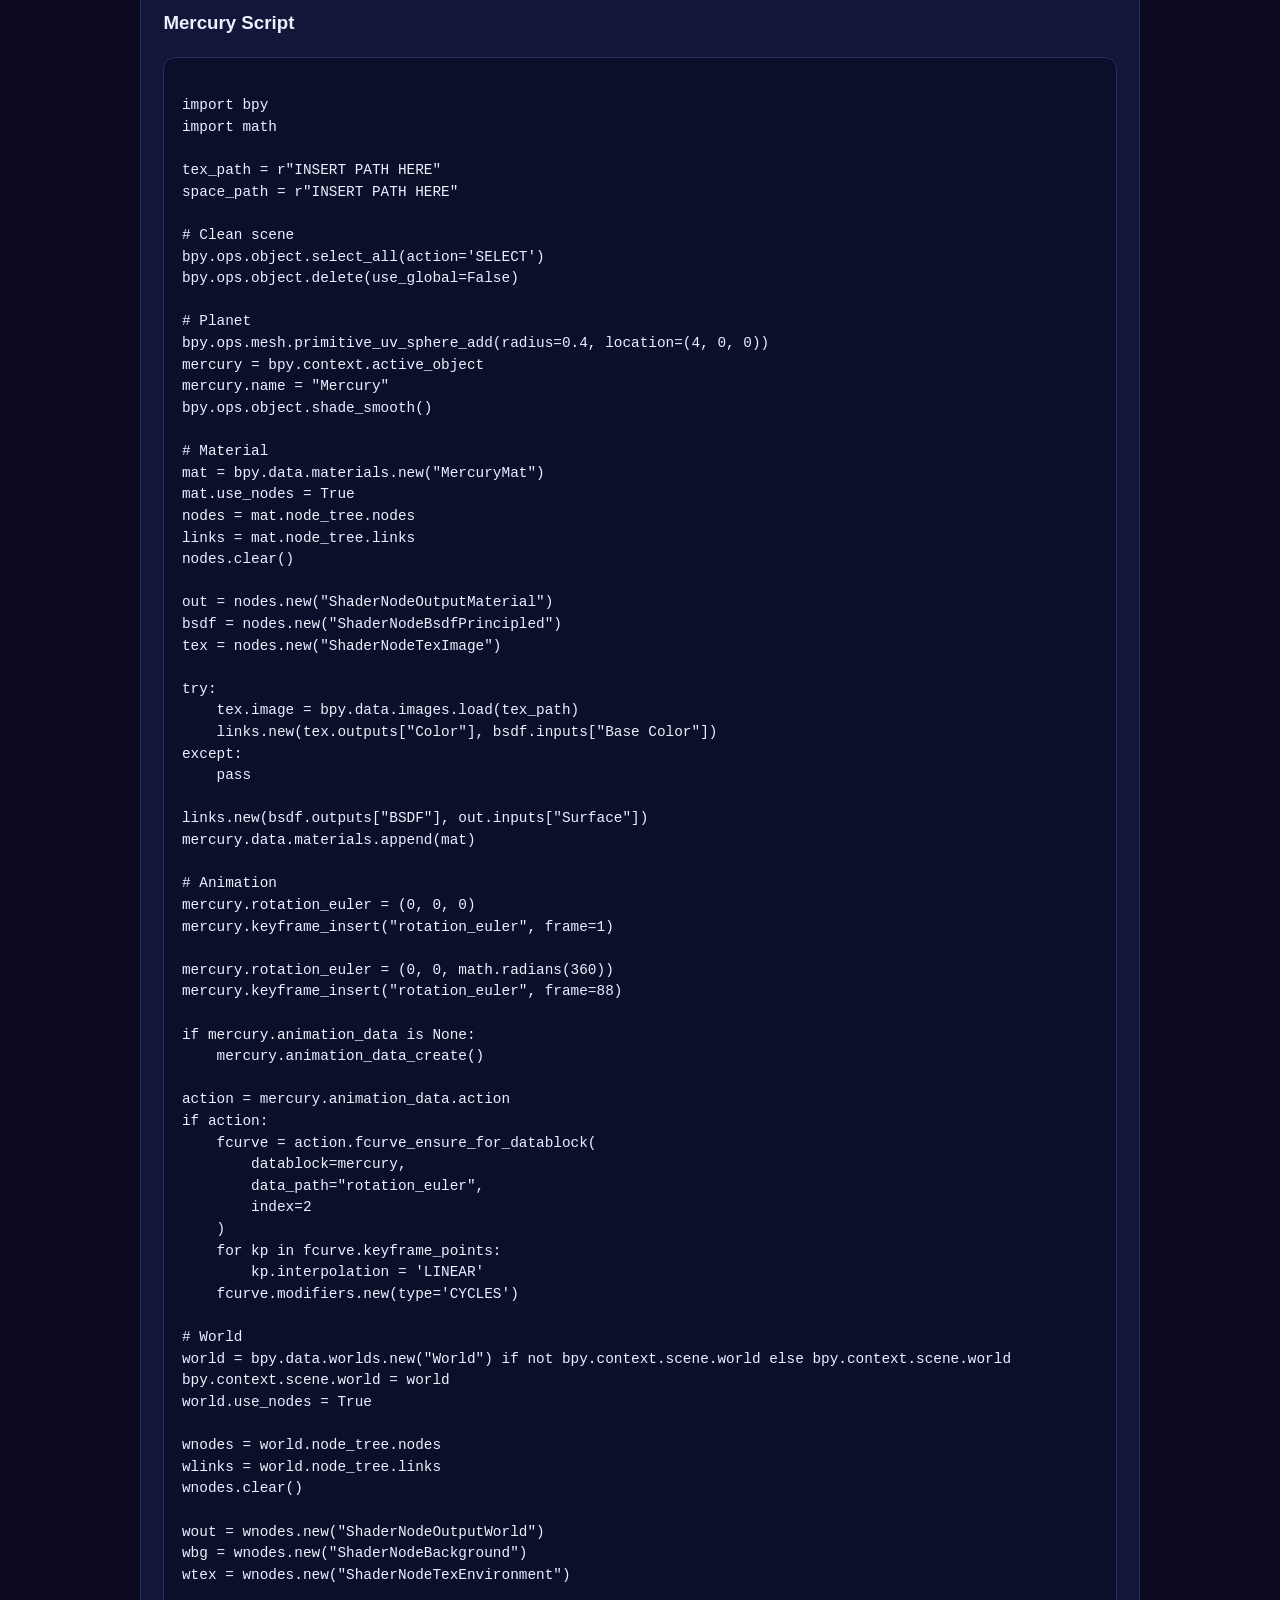
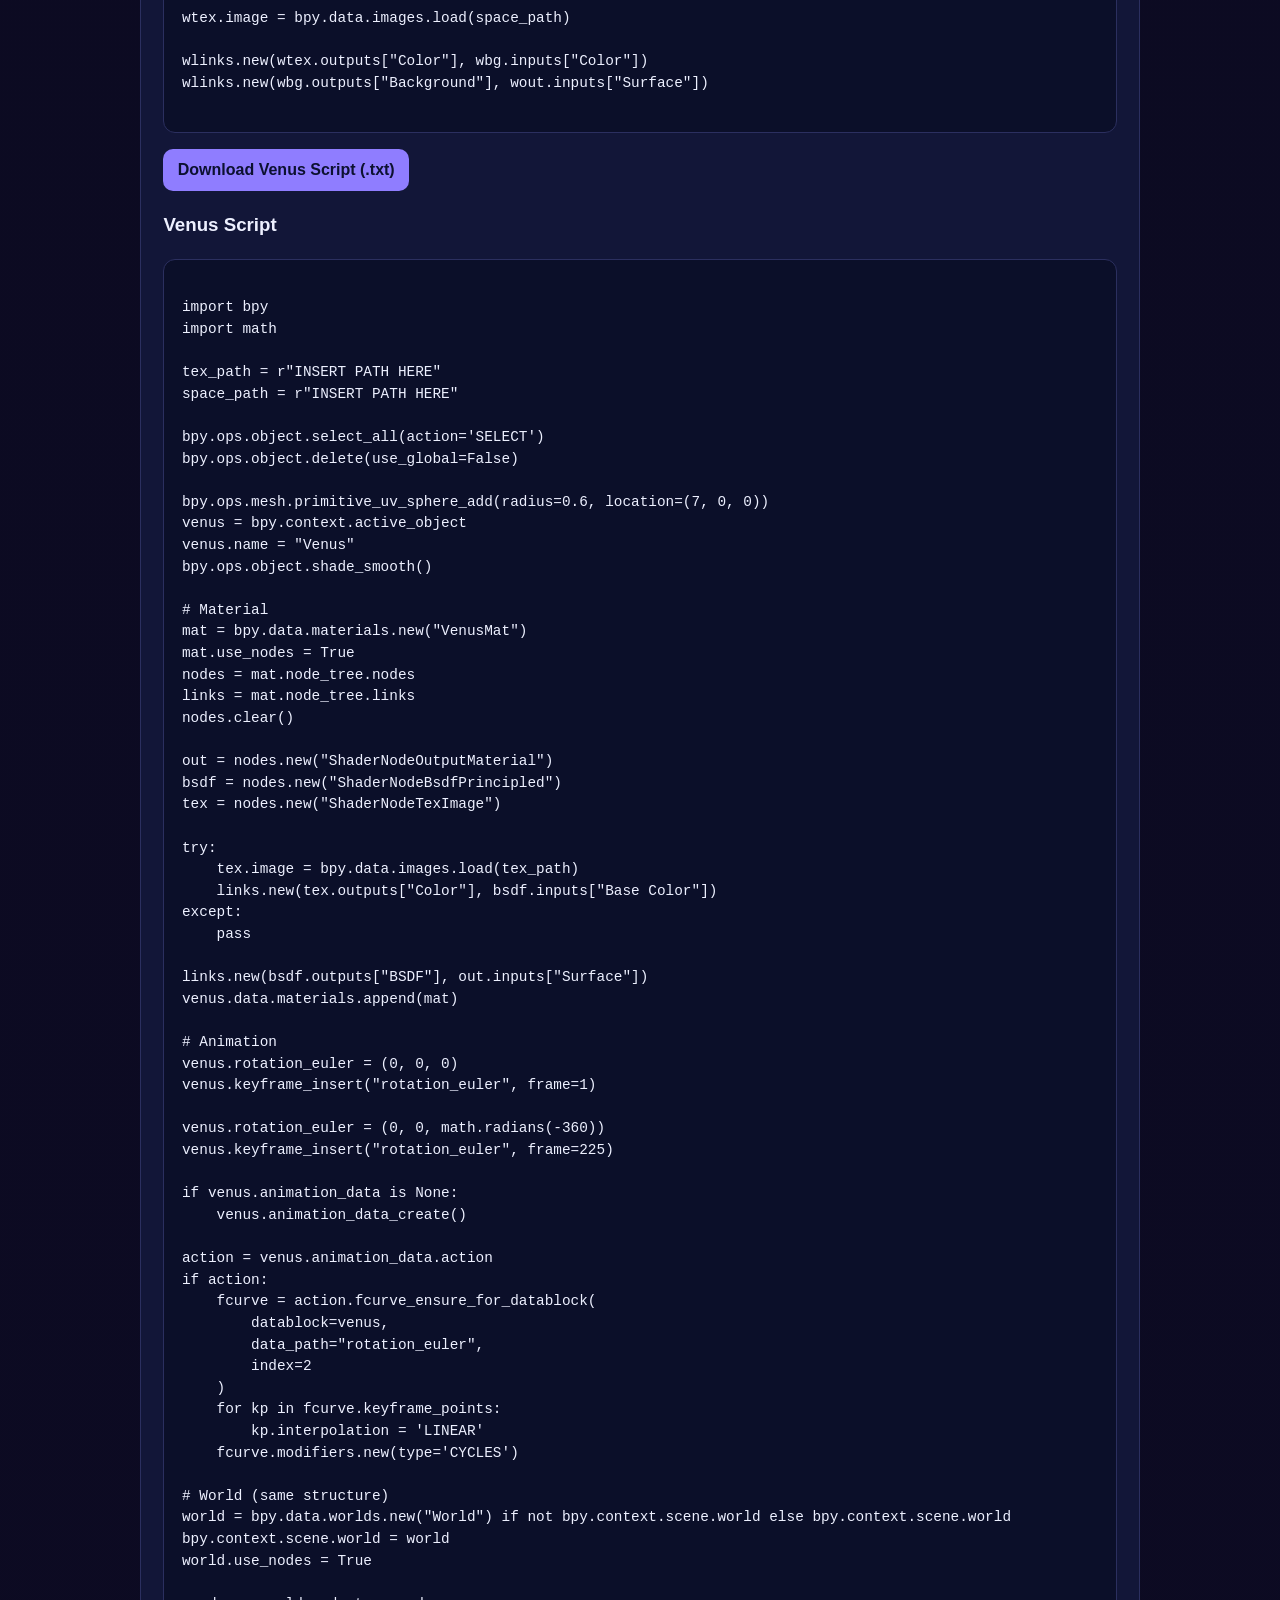
==== commit 66644a65: "Week 8 Update" ====
--- a/blender-animation.html
+++ b/blender-animation.html
@@ -35,15 +35,9 @@
 
      <h3>Final Animation:</h3>
       <div class="video-embed">
-        <!-- <iframe
-          src="https://www.youtube.com/embed/your-animation-link"
-          title="Blender Animation"
-          loading="lazy"
-          allow="accelerometer; autoplay; clipboard-write; encrypted-media; gyroscope; picture-in-picture; web-share"
-          referrerpolicy="strict-origin-when-cross-origin"
-          allowfullscreen
-        ></iframe> -->
-        * Placeholder for final animation video. Will be added when the Solar System has been modeled and animated.
+          <video autoplay loop muted playsinline preload="metadata">
+            <source src="videos/SolarSystem.mp4" type="video/mp4">
+          </video>
       </div>
 
     <section class="section">
@@ -108,9 +102,17 @@
 
     <section class="section">
       <h2>Planet Age Calculator</h2>
-      <ul>
-        <li>Will be added when all celestial bodies have been modeled</li>
-      </ul>
+        <p>Enter your age in Earth years and see how old you would be on other planets.</p>
+        <form id="planet-age-form" class="planet-age-form">
+          <label for="earth-age">Your age in Earth years</label>
+          <div class="planet-age-input-row">
+            <input id="earth-age" name="earthAge" type="number" min="0" step="0.1" placeholder="Example: 21" required>
+            <button class="button" type="submit">Calculate</button>
+          </div>
+        </form>
+        <div id="planet-age-result" class="planet-age-result" aria-live="polite">
+          <p class="planet-age-empty">Your results will appear here after you calculate.</p>
+        </div>
     </section>
 
     <section class="section">
@@ -210,22 +212,58 @@
 
         <article class="celestial-card">
           <h3>Saturn</h3>
-          <p class="desc-slot">Placeholder — details to be added.</p>
+          <div class="video-embed weekly-video">
+            <video autoplay loop muted playsinline preload="metadata">
+              <source src="videos/Saturn.mp4" type="video/mp4">
+            </video>
+          </div>
+          <p class="desc-slot">Saturn is the second-largest planet in the Solar System and is famous for its spectacular ring system made of ice, rock, and dust. It is a gas giant composed mainly of hydrogen and helium and has numerous moons, including Titan.<br>  
+            <strong>Revolution (Rotation):</strong> ~10.7 hours<br>
+            <strong>Orbit Period (Year):</strong> ~29.5 Earth years (~10,759 Earth days)<br>
+            <strong>Distance from Sun:</strong> ~1.43 billion km (9.5 AU)
+          </p>
         </article>
 
         <article class="celestial-card">
           <h3>Uranus</h3>
-          <p class="desc-slot">Placeholder — details to be added.</p>
+          <div class="video-embed weekly-video">
+            <video autoplay loop muted playsinline preload="metadata">
+              <source src="videos/Uranus.mp4" type="video/mp4">
+            </video>
+          </div>
+          <p class="desc-slot">Uranus is an ice giant planet that is the seventh planet from the Sun. It has a unique sideways rotation and a faint ring system.<br>
+            <strong>Revolution (Rotation):</strong> ~17.2 hours<br>
+            <strong>Orbit Period (Year):</strong> ~84.0 Earth years (~30,687 Earth days)<br>
+            <strong>Distance from Sun:</strong> ~2.87 billion km (19.2 AU)
+          </p>
         </article>
 
         <article class="celestial-card">
           <h3>Neptune</h3>
-          <p class="desc-slot">Placeholder — details to be added.</p>
+          <div class="video-embed weekly-video">
+            <video autoplay loop muted playsinline preload="metadata">
+              <source src="videos/Neptune.mp4" type="video/mp4">
+            </video>
+          </div>
+          <p class="desc-slot">Neptune is the eighth and farthest-known Solar planet from the Sun. It is the fourth-largest planet by diameter and the third-most-massive. It has a deep blue color due to the presence of methane in its atmosphere.<br>
+            <strong>Revolution (Rotation):</strong> ~16.1 hours<br>
+            <strong>Orbit Period (Year):</strong> ~164.8 Earth years (~60,190 Earth days)<br>
+            <strong>Distance from Sun:</strong> ~4.5 billion km (30.1 AU)
+          </p>
         </article>
 
         <article class="celestial-card">
           <h3>Pluto</h3>
-          <p class="desc-slot">Placeholder — details to be added.</p>
+          <div class="video-embed weekly-video">
+            <video autoplay loop muted playsinline preload="metadata">
+              <source src="videos/Pluto.mp4" type="video/mp4">
+            </video>
+          </div>
+          <p class="desc-slot">Pluto is a dwarf planet located in the outer regions of our solar system. It has a highly elliptical and tilted orbit, and is known for its large moon Charon.<br>
+            <strong>Revolution (Rotation):</strong> ~6.4 Earth days<br>
+            <strong>Orbit Period (Year):</strong> ~248 Earth years (~90,530 Earth days)<br>
+            <strong>Distance from Sun:</strong> ~5.9 billion km (39.5 AU)
+          </p>
         </article>
       </div>
     </section>
@@ -245,9 +283,179 @@
         <a class="button" href="images/planets/2k_moon.jpg" download>Download Moon Texture</a>
         <a class="button" href="images/planets/2k_mars.jpg" download>Download Mars Texture</a>
         <a class="button" href="images/planets/2k_jupiter.jpg" download>Download Jupiter Texture</a>
+        <a class="button" href="images/planets/2k_saturn.jpg" download>Download Saturn Texture</a>
+        <a class="button" href="images/planets/2k_saturn_ring_alpha.png" download>Download Saturn Ring Texture</a>
+        <a class="button" href="images/planets/2k_uranus.jpg" download>Download Uranus Texture</a>
+        <a class="button" href="images/planets/2k_neptune.jpg" download>Download Neptune Texture</a>
+        <a class="button" href="images/planets/2k_pluto.jpg" download>Download Pluto Texture</a>
         <a class="button" href="images/planets/2k_stars_milky_way.jpg" download>Download Space Texture</a>
       </div>
     </section>
+
+    <p>
+        <a class="button" href="blender-sun-script.txt" download>Download Sun Script (.txt)</a>
+      </p>
+      <h3>Sun Script</h3>
+      <pre class="code-block"><code>
+import bpy
+import math
+
+# ============================================
+# TEXTURE PATHS
+# ============================================
+sun_texture_path = r"INSERT YOUR PATH HERE"
+space_texture_path = r"INSERT YOUR PATH HERE"
+
+# ============================================
+# CLEAN SCENE
+# ============================================
+bpy.ops.object.select_all(action='SELECT')
+bpy.ops.object.delete(use_global=False)
+
+# ============================================
+# CREATE SUN
+# ============================================
+bpy.ops.mesh.primitive_uv_sphere_add(radius=1, location=(0, 0, 0))
+sun = bpy.context.active_object
+sun.name = "Sun"
+
+sun.scale = (2, 2, 2)
+bpy.ops.object.shade_smooth()
+
+# ============================================
+# SUN MATERIAL (EMISSION + TEXTURE)
+# ============================================
+mat = bpy.data.materials.new(name="SunMaterial")
+mat.use_nodes = True
+
+nodes = mat.node_tree.nodes
+links = mat.node_tree.links
+nodes.clear()
+
+output = nodes.new(type='ShaderNodeOutputMaterial')
+emission = nodes.new(type='ShaderNodeEmission')
+tex = nodes.new(type='ShaderNodeTexImage')
+
+try:
+    tex.image = bpy.data.images.load(sun_texture_path)
+    links.new(tex.outputs['Color'], emission.inputs['Color'])
+except:
+    pass
+
+emission.inputs['Strength'].default_value = 10
+
+links.new(emission.outputs['Emission'], output.inputs['Surface'])
+
+sun.data.materials.append(mat)
+
+# ============================================
+# ANIMATION (500 FRAMES)
+# ============================================
+bpy.context.scene.frame_start = 1
+bpy.context.scene.frame_end = 500
+
+sun.rotation_euler = (0, 0, 0)
+sun.keyframe_insert("rotation_euler", frame=1)
+
+sun.rotation_euler = (0, 0, math.radians(360))
+sun.keyframe_insert("rotation_euler", frame=500)
+
+# ============================================
+# BLENDER 5+ SAFE FCURVE SYSTEM
+# ============================================
+if sun.animation_data is None:
+    sun.animation_data_create()
+
+action = sun.animation_data.action
+
+if action:
+    fcurve = action.fcurve_ensure_for_datablock(
+        datablock=sun,
+        data_path="rotation_euler",
+        index=2
+    )
+
+
+      <script>
+        (function () {
+          var form = document.getElementById('planet-age-form');
+          var input = document.getElementById('earth-age');
+          var result = document.getElementById('planet-age-result');
+
+          if (!form || !input || !result) {
+            return;
+          }
+
+          var planets = [
+            { name: 'Mercury', yearLength: 0.2408467 },
+            { name: 'Venus', yearLength: 0.61519726 },
+            { name: 'Mars', yearLength: 1.8808158 },
+            { name: 'Jupiter', yearLength: 11.862615 },
+            { name: 'Saturn', yearLength: 29.447498 },
+            { name: 'Uranus', yearLength: 84.016846 },
+            { name: 'Neptune', yearLength: 164.79132 },
+            { name: 'Pluto', yearLength: 248.0 }
+          ];
+
+          function formatAge(value) {
+            return value.toFixed(value < 10 ? 2 : 1);
+          }
+
+          function renderResults(earthAge) {
+            var cards = planets.map(function (planet) {
+              var planetAge = earthAge / planet.yearLength;
+              return '<article class="planet-age-card"><h3>' + planet.name + '</h3><p>' + formatAge(planetAge) + ' ' + planet.name + ' years</p></article>';
+            }).join('');
+
+            result.innerHTML = '<div class="planet-age-summary"><strong>' + formatAge(earthAge) + ' Earth years</strong></div><div class="planet-age-grid">' + cards + '</div>';
+          }
+
+          form.addEventListener('submit', function (event) {
+            event.preventDefault();
+
+            var earthAge = parseFloat(input.value);
+
+            if (Number.isNaN(earthAge) || earthAge < 0) {
+              result.innerHTML = '<p class="planet-age-error">Please enter a valid age of 0 or more.</p>';
+              return;
+            }
+
+            renderResults(earthAge);
+          });
+        })();
+      </script>
+    for kp in fcurve.keyframe_points:
+        kp.interpolation = 'LINEAR'
+
+    fcurve.modifiers.new(type='CYCLES')
+
+# ============================================
+# WORLD BACKGROUND (SAFE)
+# ============================================
+world = bpy.context.scene.world
+
+if world is None:
+    world = bpy.data.worlds.new("World")
+    bpy.context.scene.world = world
+
+world.use_nodes = True
+
+wnodes = world.node_tree.nodes
+wlinks = world.node_tree.links
+wnodes.clear()
+
+w_output = wnodes.new(type='ShaderNodeOutputWorld')
+w_bg = wnodes.new(type='ShaderNodeBackground')
+w_tex = wnodes.new(type='ShaderNodeTexEnvironment')
+
+try:
+    w_tex.image = bpy.data.images.load(space_texture_path)
+    wlinks.new(w_tex.outputs['Color'], w_bg.inputs['Color'])
+except:
+    pass
+
+wlinks.new(w_bg.outputs['Background'], w_output.inputs['Surface'])
+      </code></pre> 
 
       <p>
         <a class="button" href="blender-mercury-script.txt" download>Download Mercury Script (.txt)</a>
@@ -857,121 +1065,7 @@
 wlinks.new(w_bg.outputs['Background'], w_output.inputs['Surface'])
       </code></pre>
 
-      <p>
-        <a class="button" href="blender-sun-script.txt" download>Download Sun Script (.txt)</a>
-      </p>
-      <h3>Sun Script</h3>
-      <pre class="code-block"><code>
-import bpy
-import math
-
-# ============================================
-# TEXTURE PATHS
-# ============================================
-sun_texture_path = r"INSERT YOUR PATH HERE"
-space_texture_path = r"INSERT YOUR PATH HERE"
-
-# ============================================
-# CLEAN SCENE
-# ============================================
-bpy.ops.object.select_all(action='SELECT')
-bpy.ops.object.delete(use_global=False)
-
-# ============================================
-# CREATE SUN
-# ============================================
-bpy.ops.mesh.primitive_uv_sphere_add(radius=1, location=(0, 0, 0))
-sun = bpy.context.active_object
-sun.name = "Sun"
-
-sun.scale = (2, 2, 2)
-bpy.ops.object.shade_smooth()
-
-# ============================================
-# SUN MATERIAL (EMISSION + TEXTURE)
-# ============================================
-mat = bpy.data.materials.new(name="SunMaterial")
-mat.use_nodes = True
-
-nodes = mat.node_tree.nodes
-links = mat.node_tree.links
-nodes.clear()
-
-output = nodes.new(type='ShaderNodeOutputMaterial')
-emission = nodes.new(type='ShaderNodeEmission')
-tex = nodes.new(type='ShaderNodeTexImage')
-
-try:
-    tex.image = bpy.data.images.load(sun_texture_path)
-    links.new(tex.outputs['Color'], emission.inputs['Color'])
-except:
-    pass
-
-emission.inputs['Strength'].default_value = 10
-
-links.new(emission.outputs['Emission'], output.inputs['Surface'])
-
-sun.data.materials.append(mat)
-
-# ============================================
-# ANIMATION (500 FRAMES)
-# ============================================
-bpy.context.scene.frame_start = 1
-bpy.context.scene.frame_end = 500
-
-sun.rotation_euler = (0, 0, 0)
-sun.keyframe_insert("rotation_euler", frame=1)
-
-sun.rotation_euler = (0, 0, math.radians(360))
-sun.keyframe_insert("rotation_euler", frame=500)
-
-# ============================================
-# BLENDER 5+ SAFE FCURVE SYSTEM
-# ============================================
-if sun.animation_data is None:
-    sun.animation_data_create()
-
-action = sun.animation_data.action
-
-if action:
-    fcurve = action.fcurve_ensure_for_datablock(
-        datablock=sun,
-        data_path="rotation_euler",
-        index=2
-    )
-
-    for kp in fcurve.keyframe_points:
-        kp.interpolation = 'LINEAR'
-
-    fcurve.modifiers.new(type='CYCLES')
-
-# ============================================
-# WORLD BACKGROUND (SAFE)
-# ============================================
-world = bpy.context.scene.world
-
-if world is None:
-    world = bpy.data.worlds.new("World")
-    bpy.context.scene.world = world
-
-world.use_nodes = True
-
-wnodes = world.node_tree.nodes
-wlinks = world.node_tree.links
-wnodes.clear()
-
-w_output = wnodes.new(type='ShaderNodeOutputWorld')
-w_bg = wnodes.new(type='ShaderNodeBackground')
-w_tex = wnodes.new(type='ShaderNodeTexEnvironment')
-
-try:
-    w_tex.image = bpy.data.images.load(space_texture_path)
-    wlinks.new(w_tex.outputs['Color'], w_bg.inputs['Color'])
-except:
-    pass
-
-wlinks.new(w_bg.outputs['Background'], w_output.inputs['Surface'])
-      </code></pre>
+      
 
     </section>
 
--- a/assets/css/site.css
+++ b/assets/css/site.css
@@ -240,6 +240,81 @@
 
 .weekly-video {
   margin-top: 0.65rem;
+}
+
+.planet-age-form {
+  margin-top: 1rem;
+}
+
+.planet-age-form label {
+  display: block;
+  margin-bottom: 0.45rem;
+  font-weight: 600;
+}
+
+.planet-age-input-row {
+  display: flex;
+  gap: 0.75rem;
+  flex-wrap: wrap;
+}
+
+.planet-age-input-row input {
+  flex: 1 1 220px;
+  min-width: 0;
+  padding: 0.65rem 0.8rem;
+  border: 1px solid var(--line);
+  border-radius: 10px;
+  background: #0b0f29;
+  color: var(--text);
+}
+
+.planet-age-input-row input::placeholder {
+  color: #7f86b8;
+}
+
+.planet-age-result {
+  margin-top: 1rem;
+}
+
+.planet-age-empty,
+.planet-age-error {
+  margin: 0;
+  color: var(--muted);
+}
+
+.planet-age-error {
+  color: #ffb5b5;
+}
+
+.planet-age-summary {
+  margin-bottom: 0.85rem;
+  padding: 0.85rem 1rem;
+  border: 1px solid var(--line);
+  border-radius: 12px;
+  background: #0b0f29;
+}
+
+.planet-age-grid {
+  display: grid;
+  grid-template-columns: repeat(auto-fit, minmax(150px, 1fr));
+  gap: 0.75rem;
+}
+
+.planet-age-card {
+  padding: 0.85rem 0.95rem;
+  border: 1px solid var(--line);
+  border-radius: 12px;
+  background: #151a42;
+}
+
+.planet-age-card h3 {
+  margin: 0 0 0.4rem;
+  font-size: 0.98rem;
+}
+
+.planet-age-card p {
+  margin: 0;
+  color: var(--muted);
 }
 
 /* Step images: show full image scaled down without cropping */
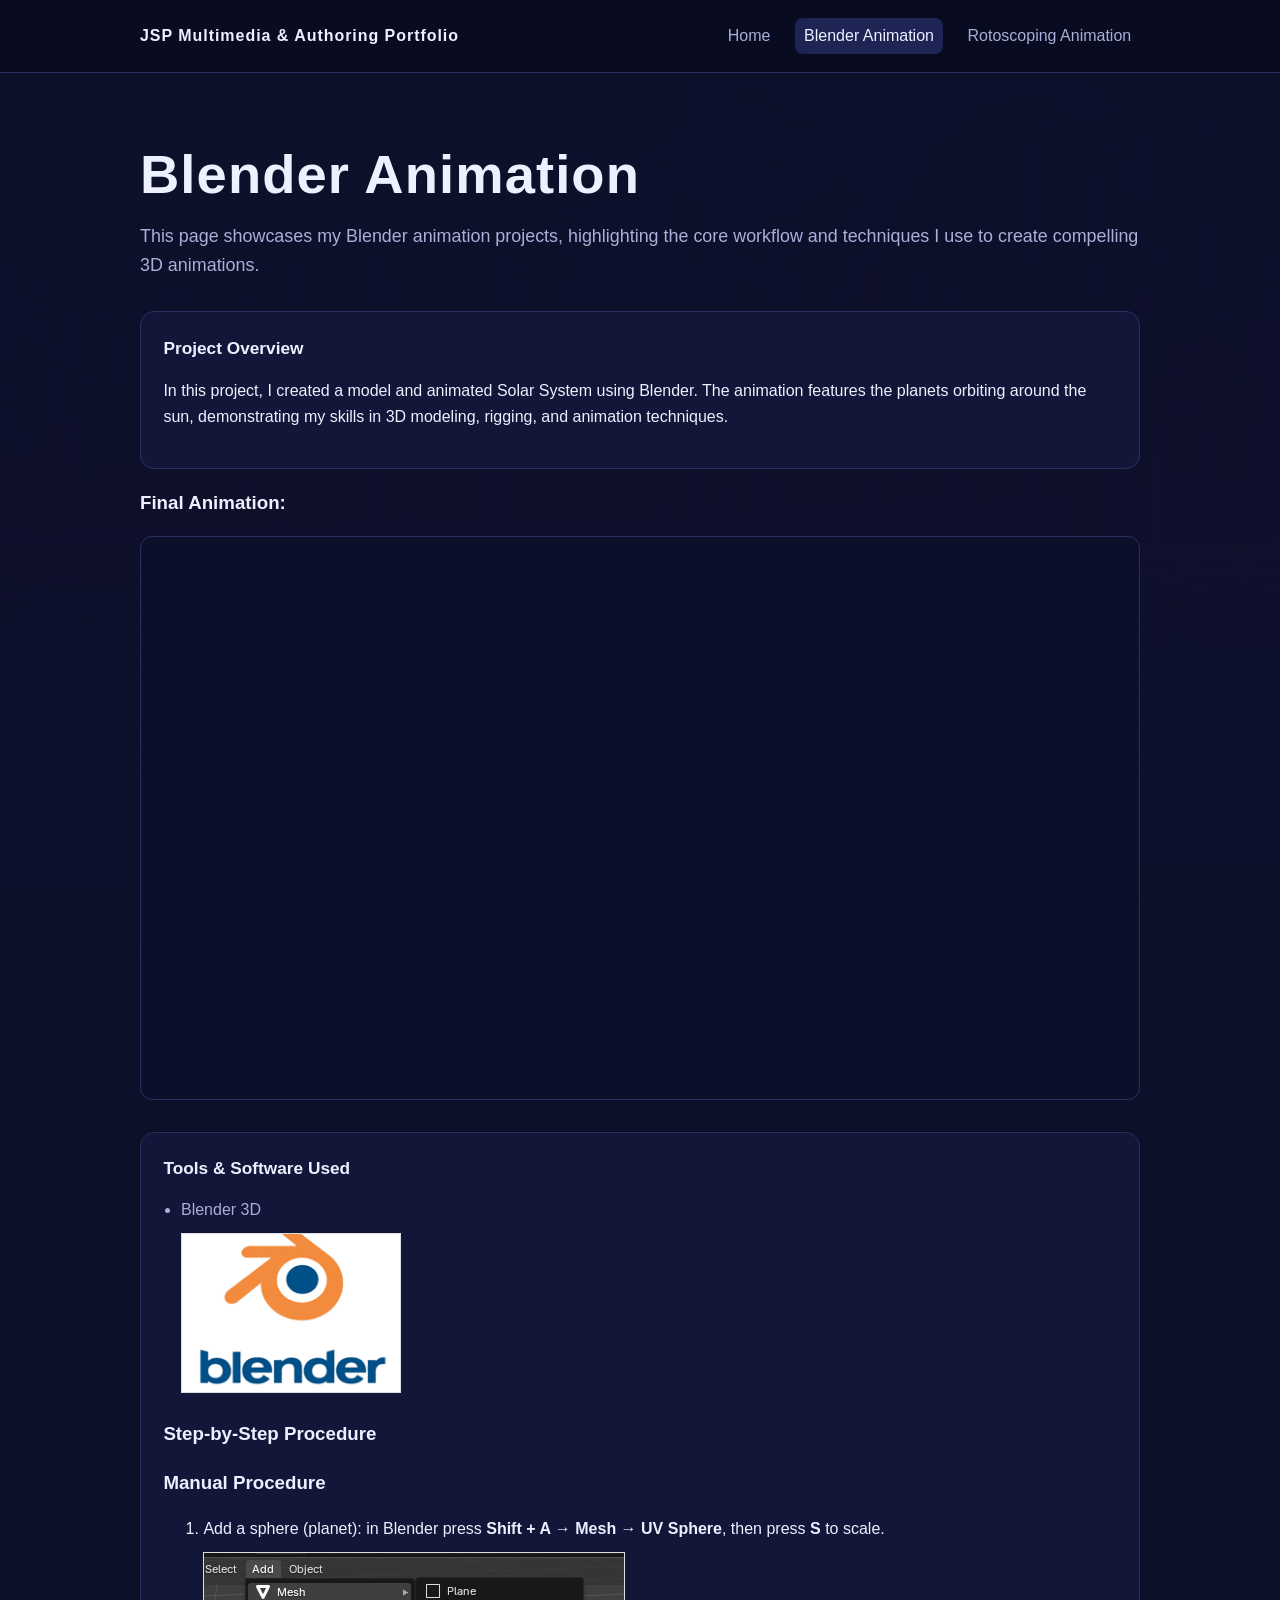
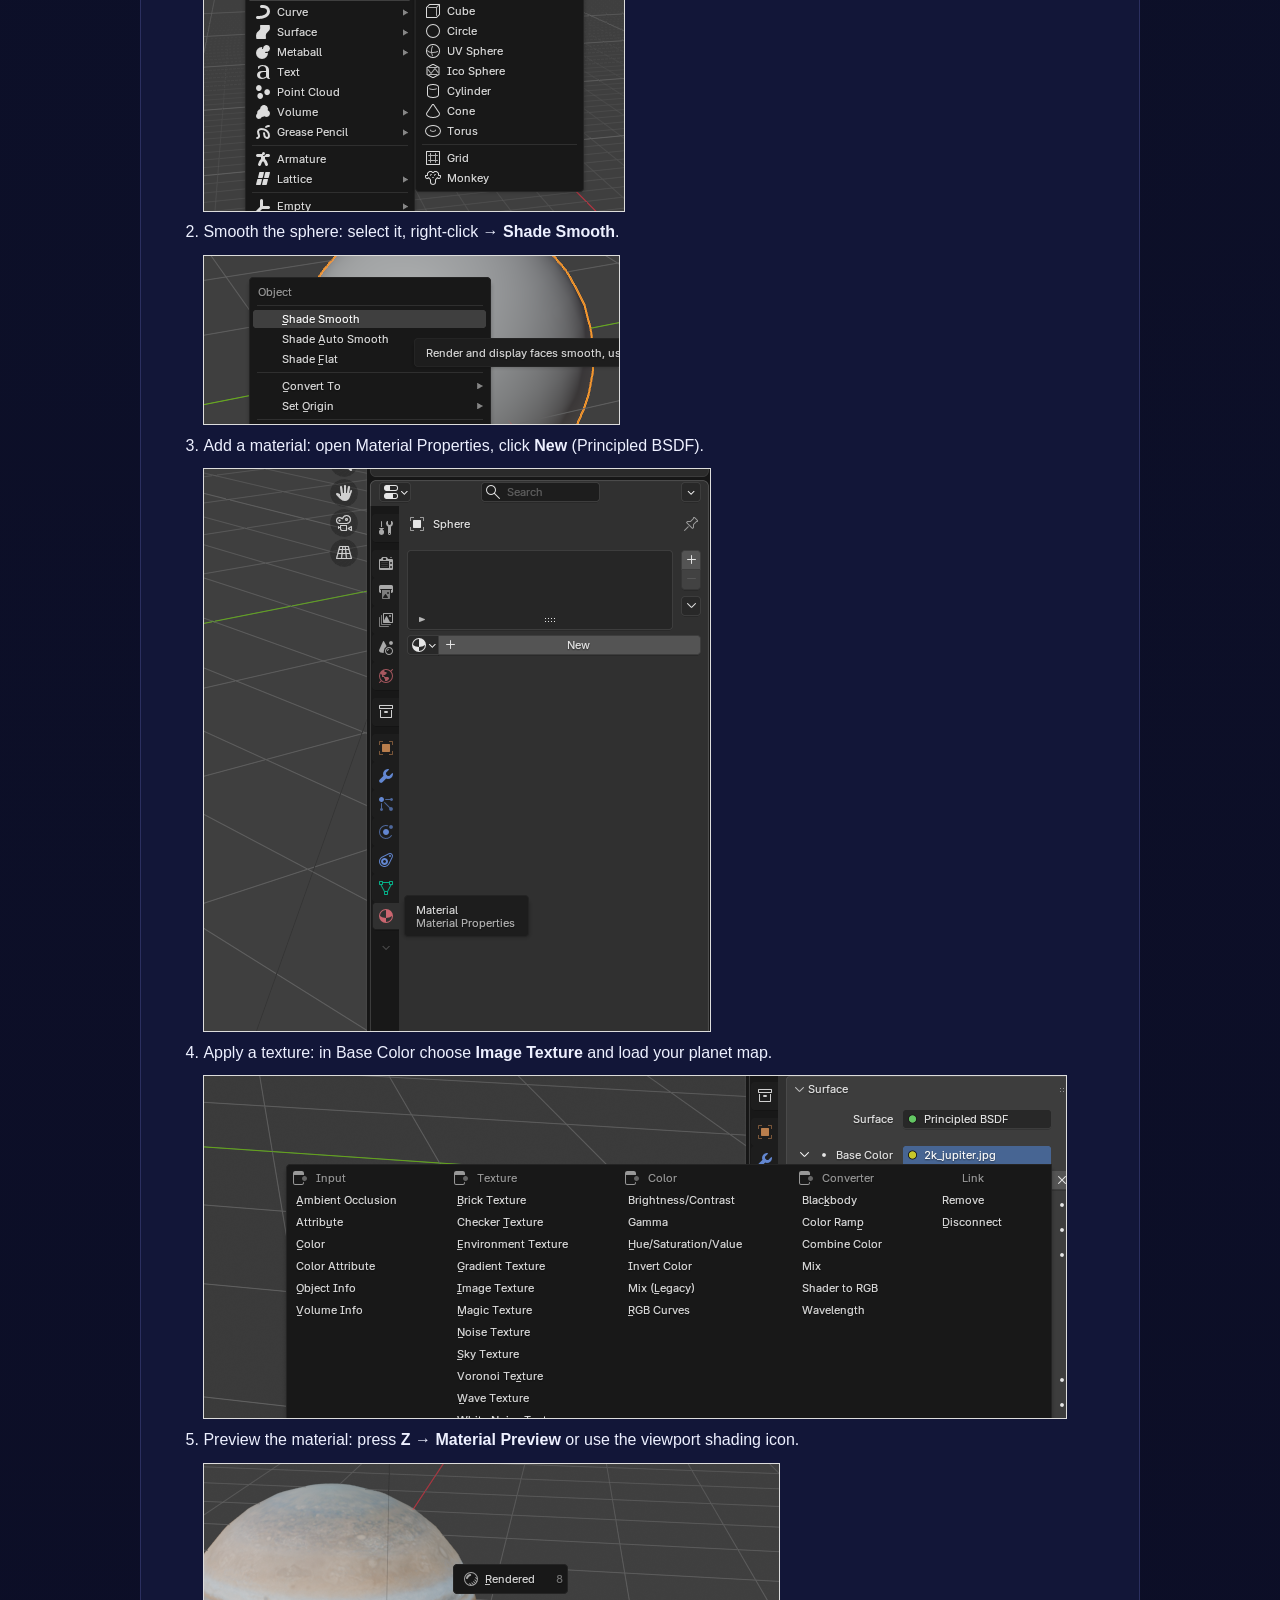
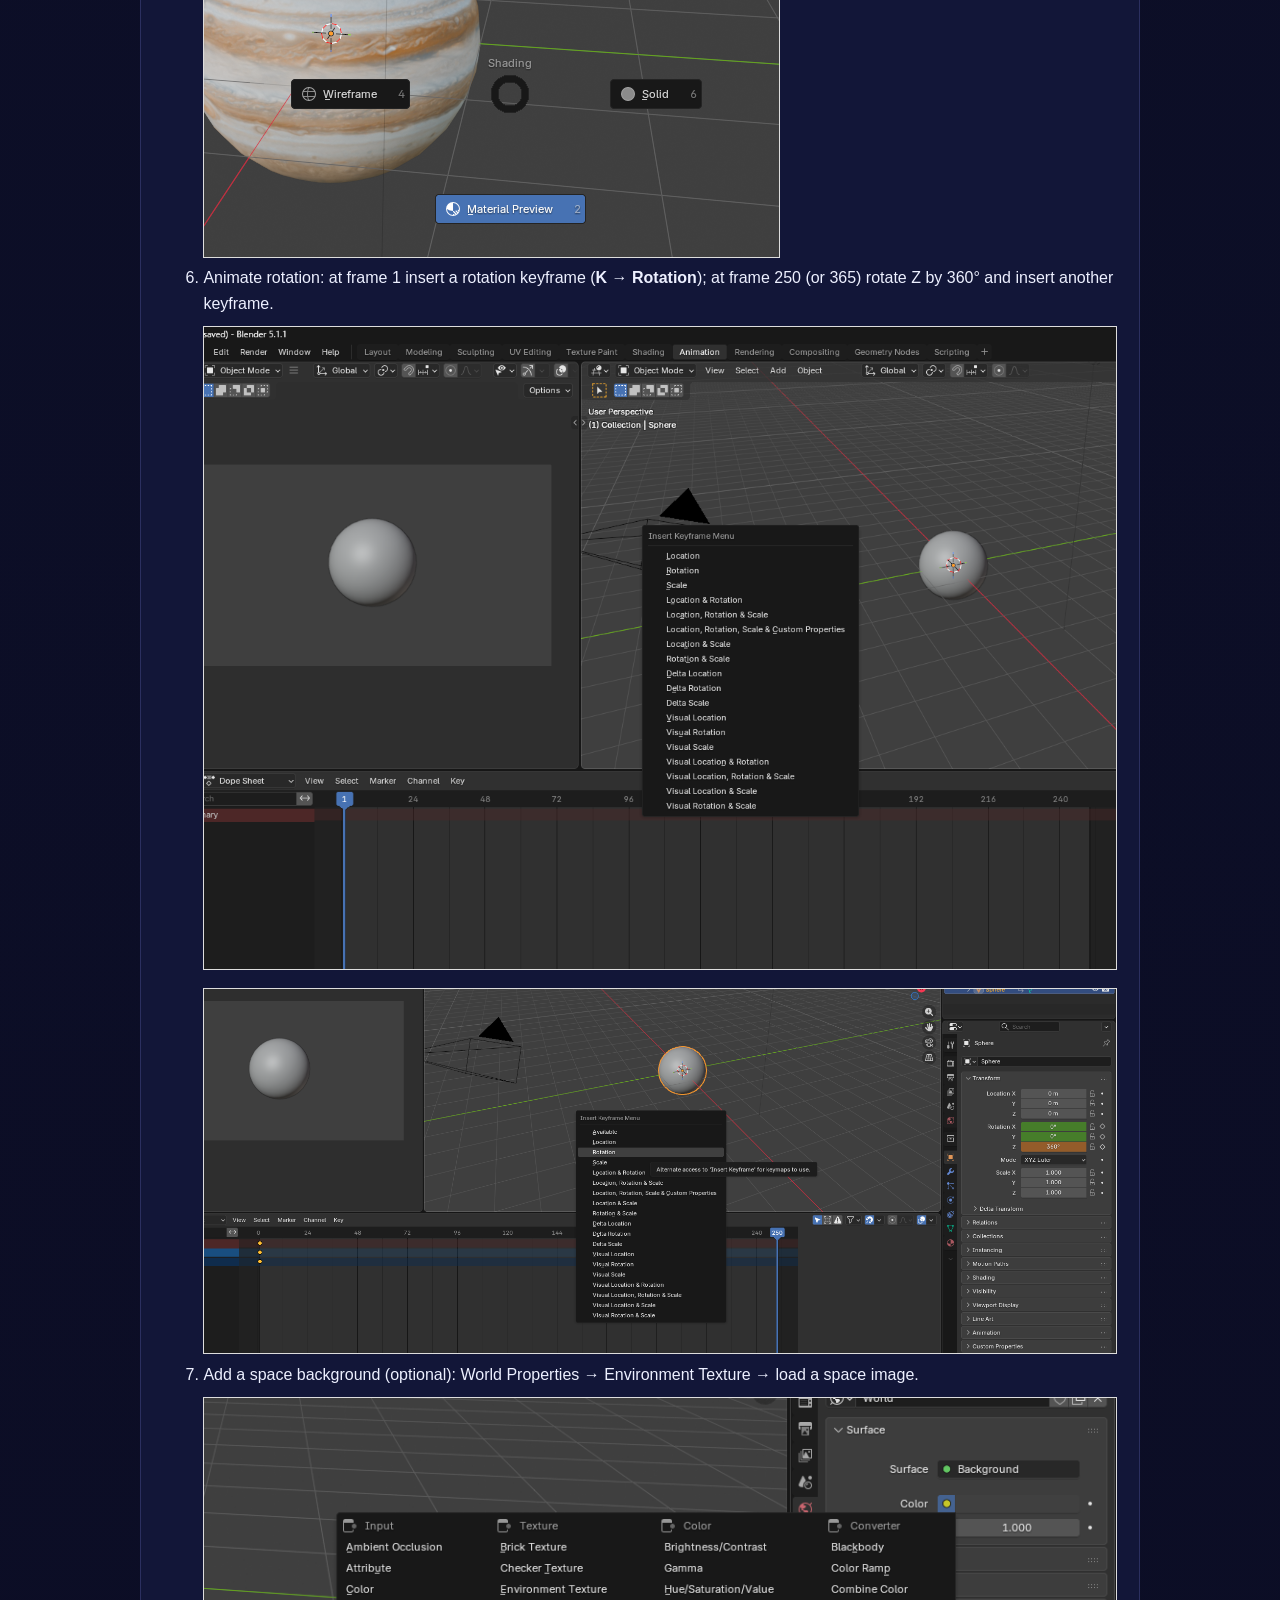
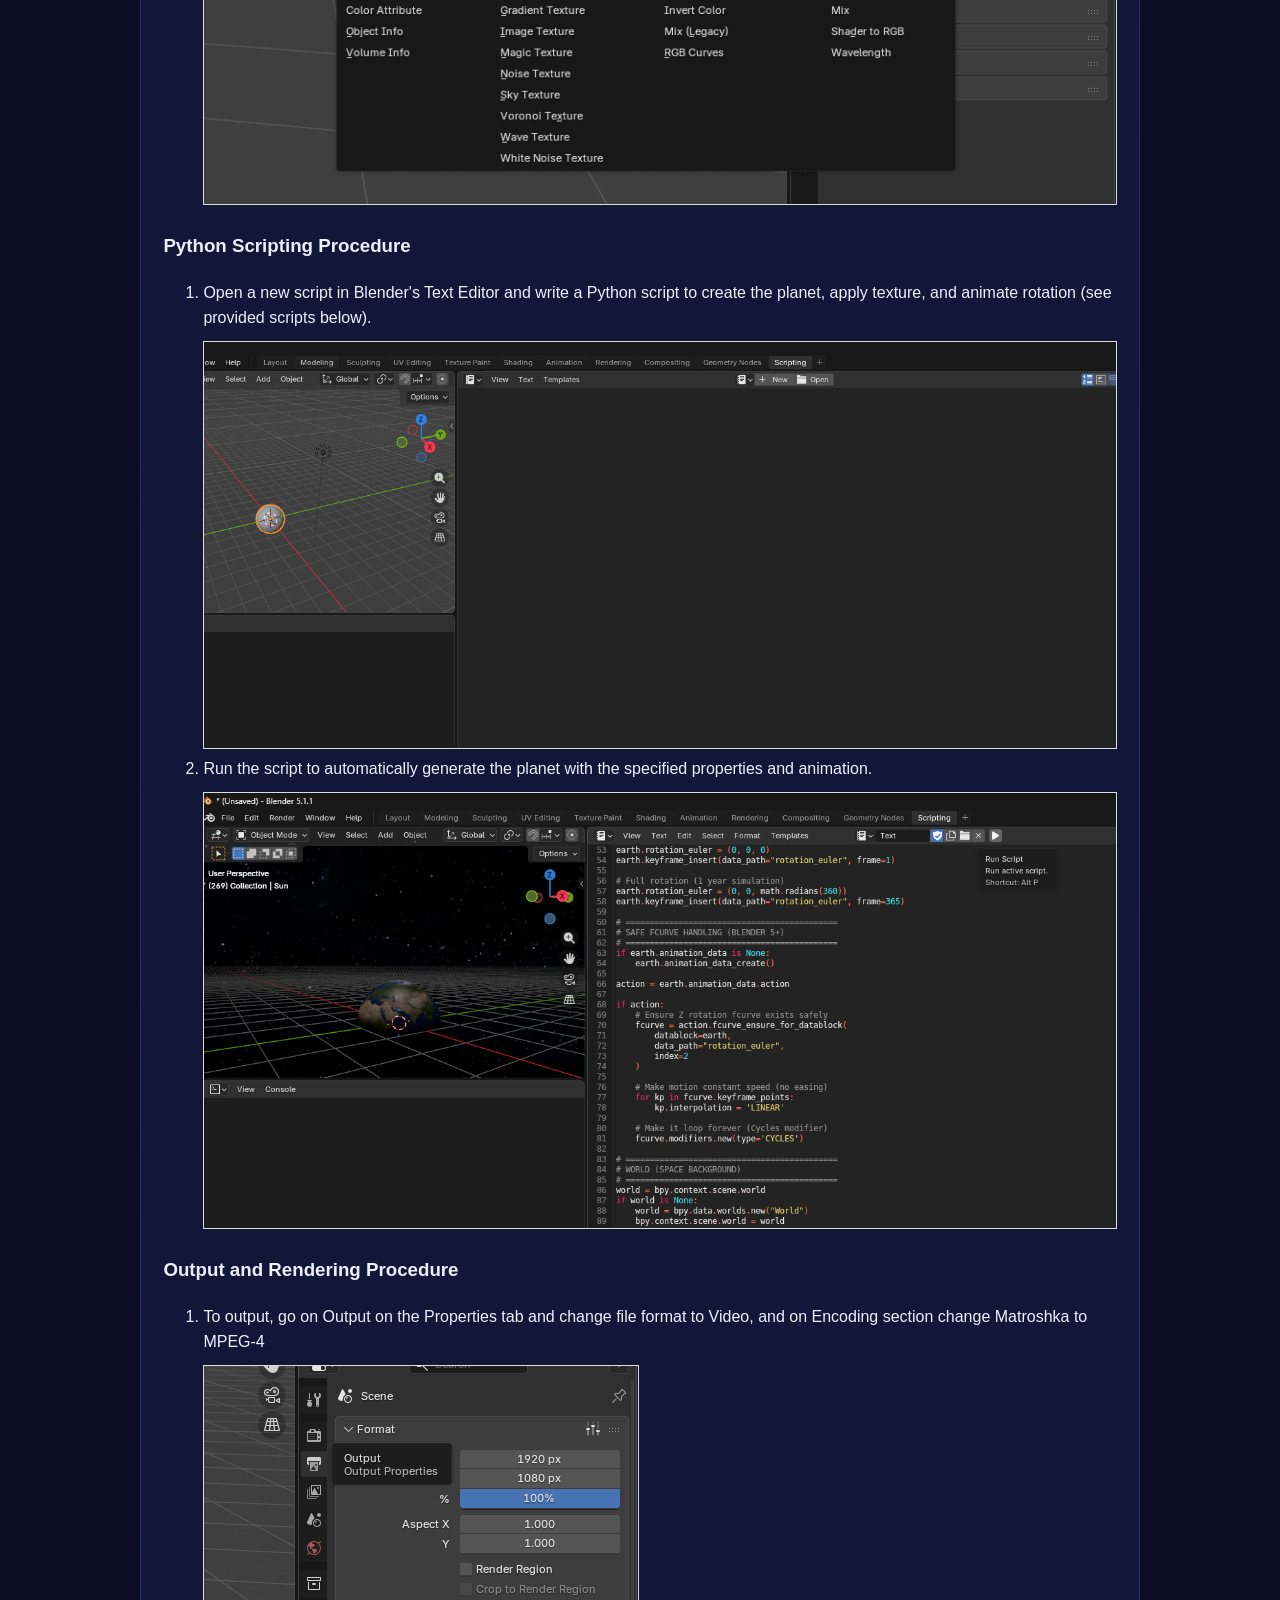
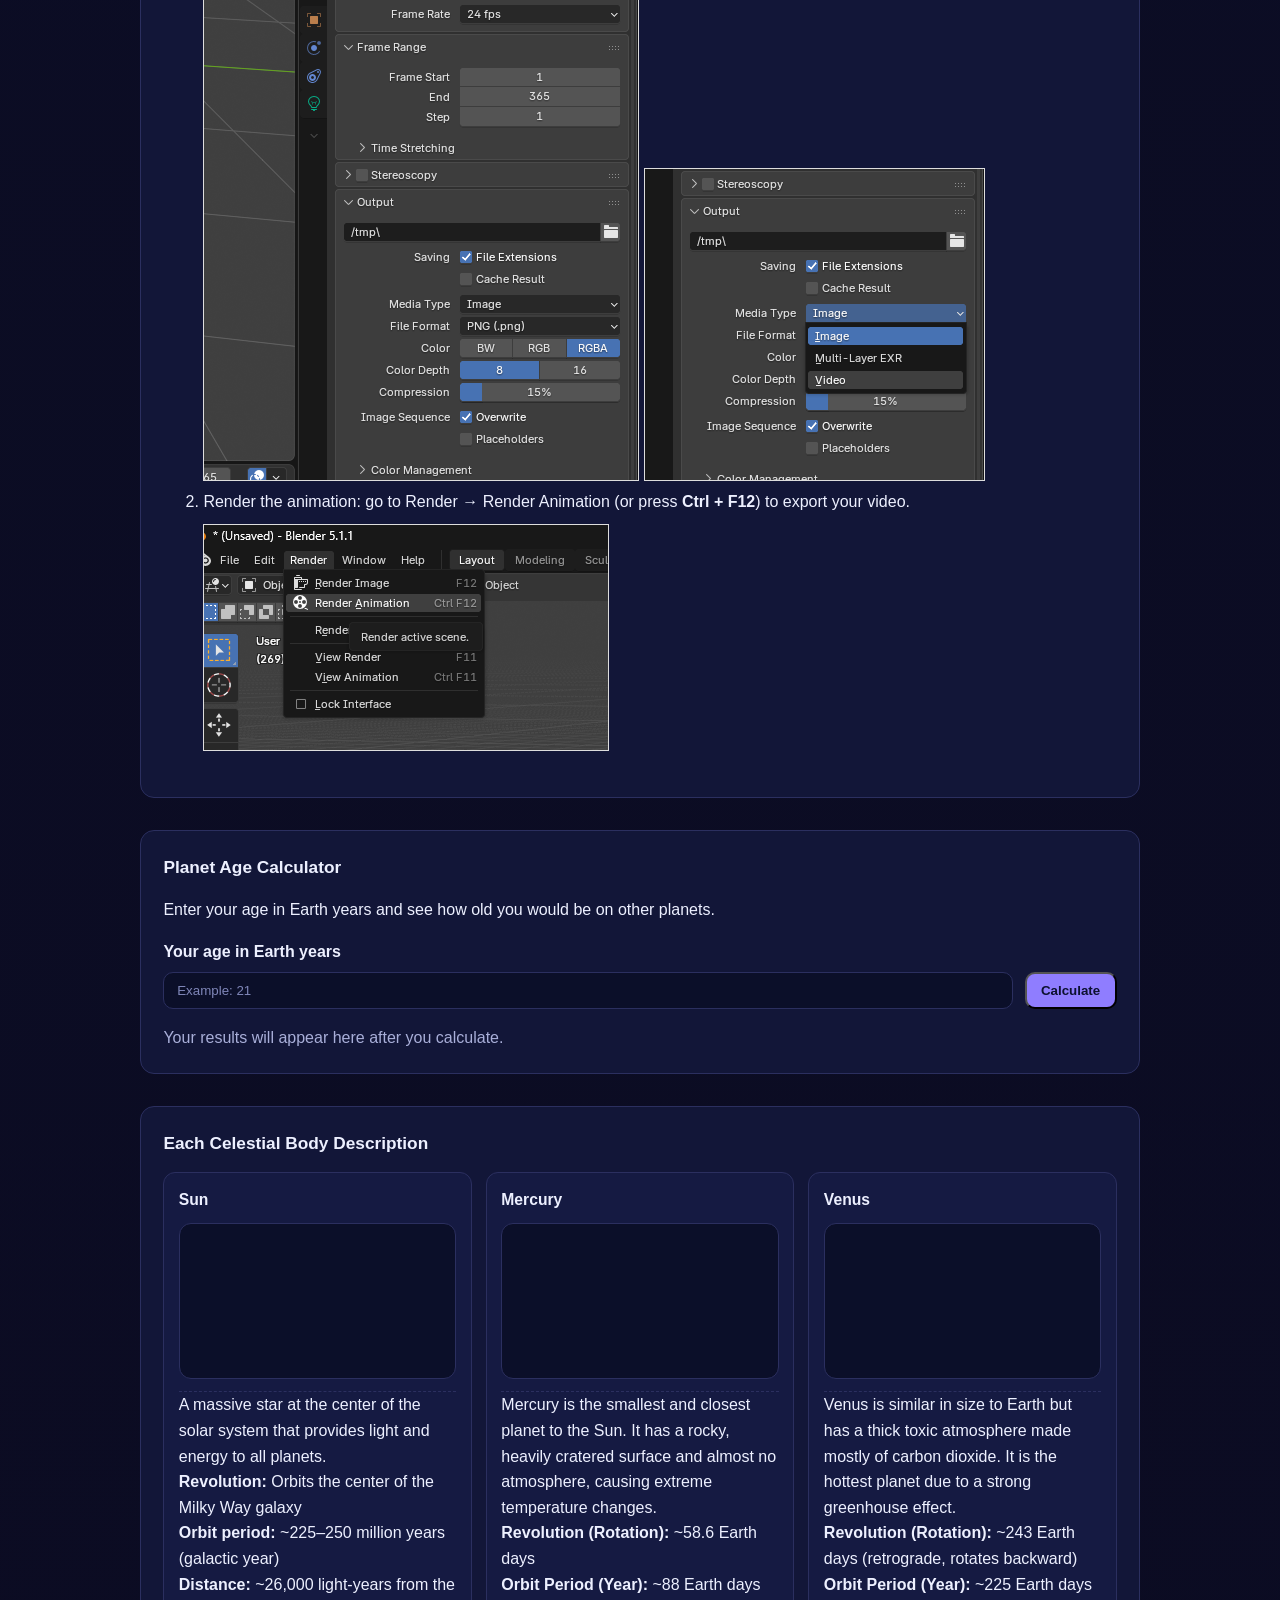
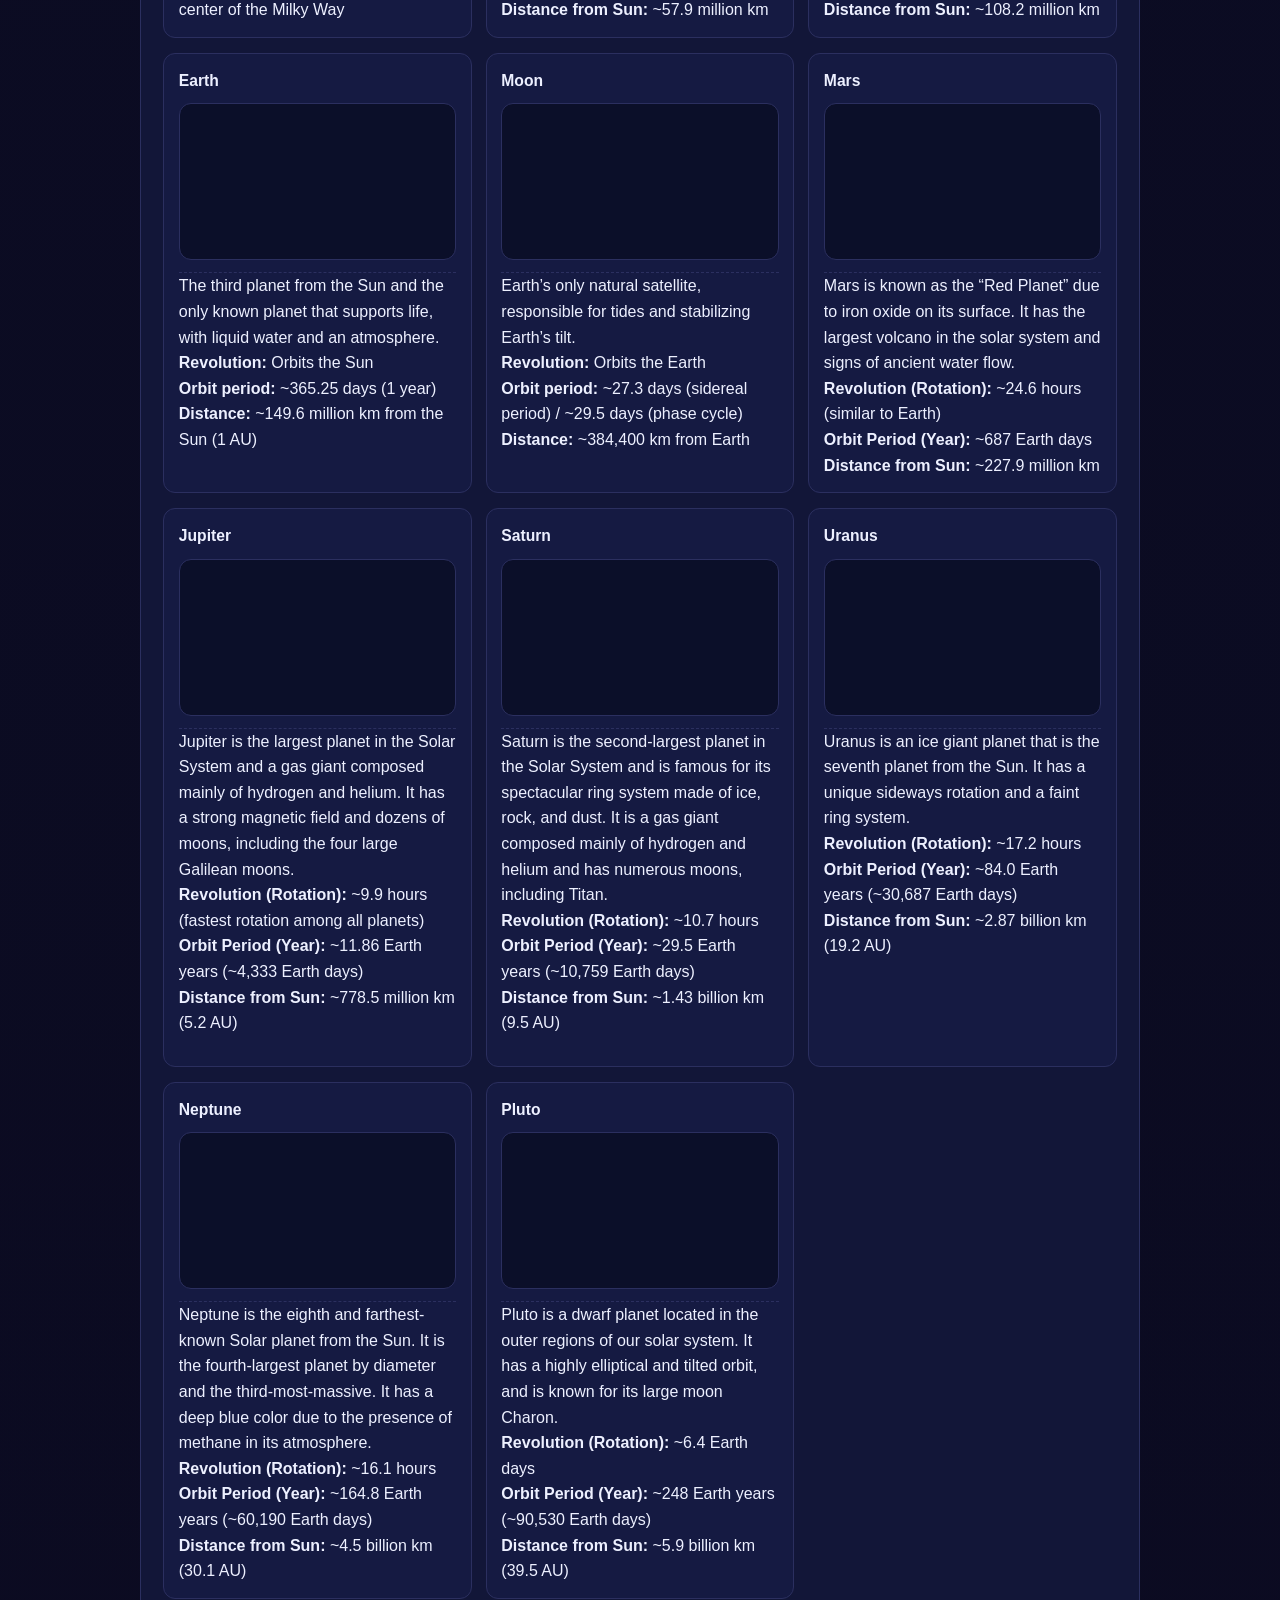
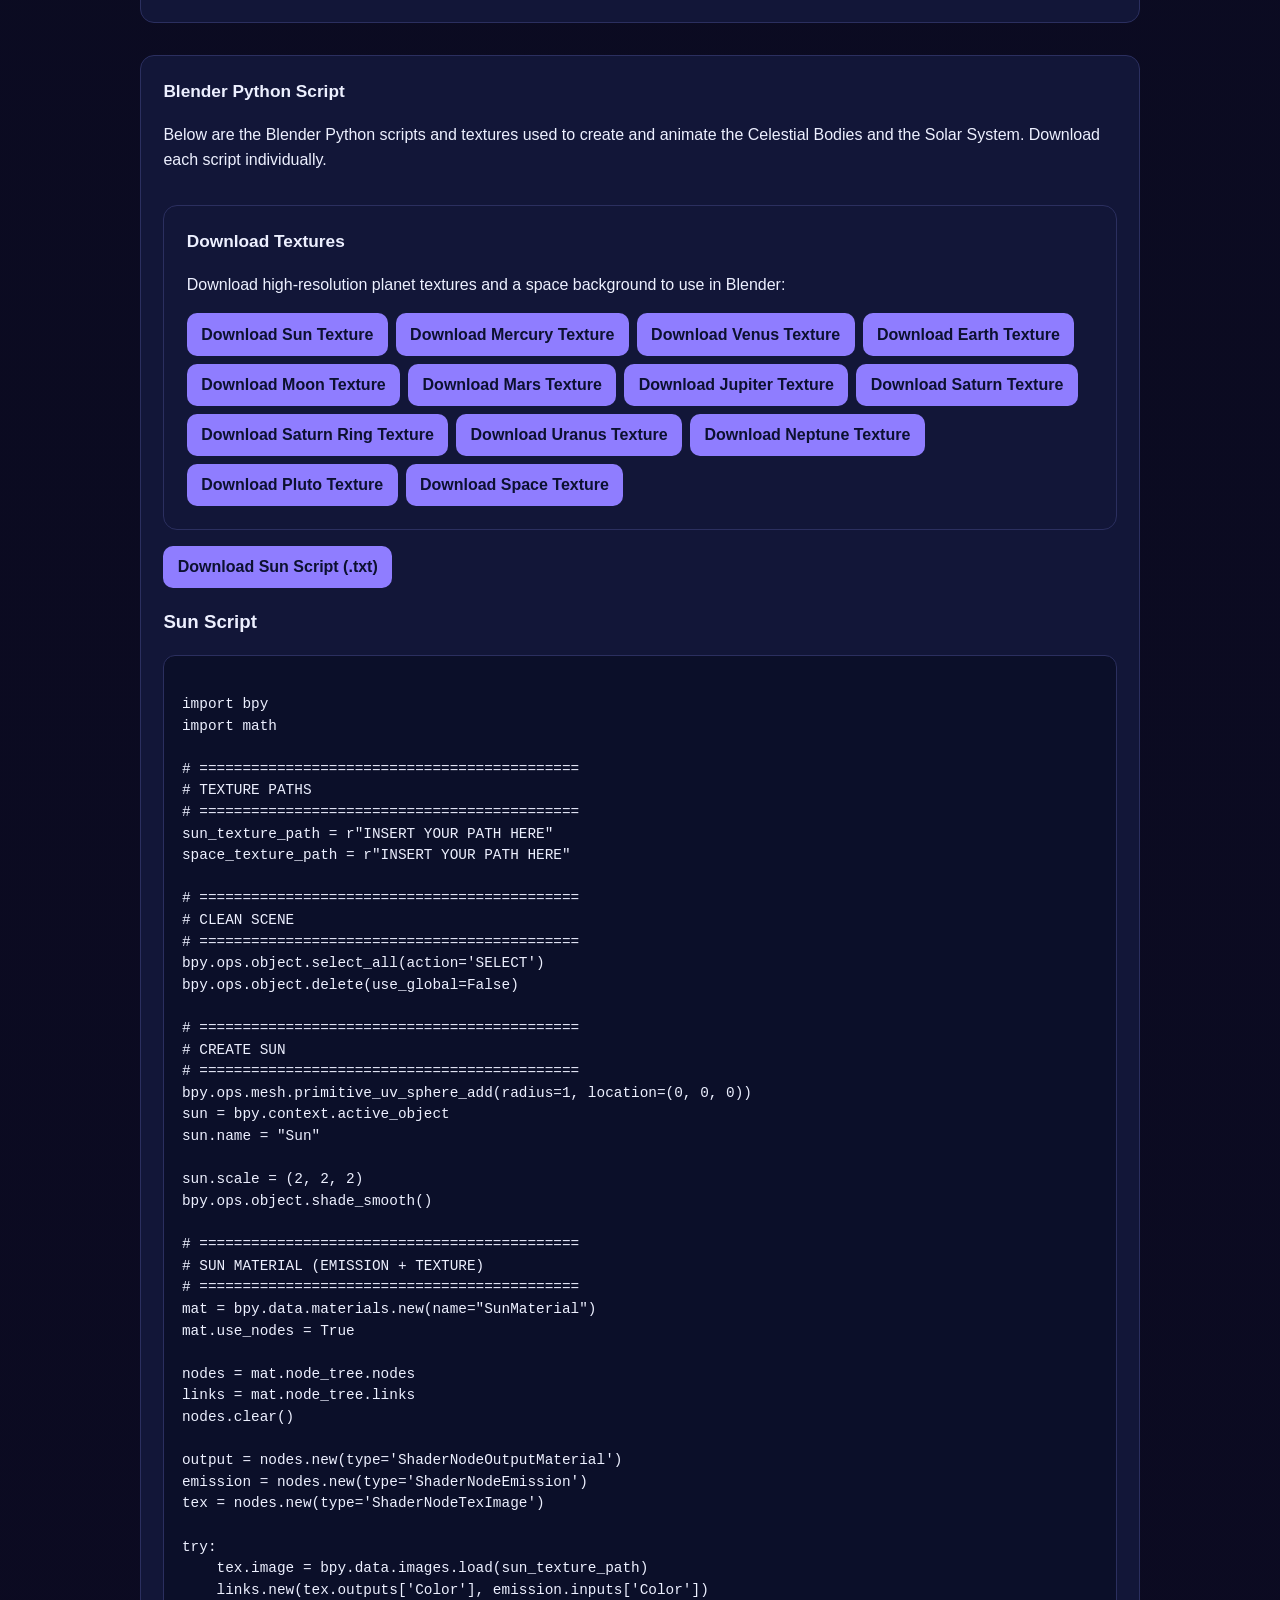
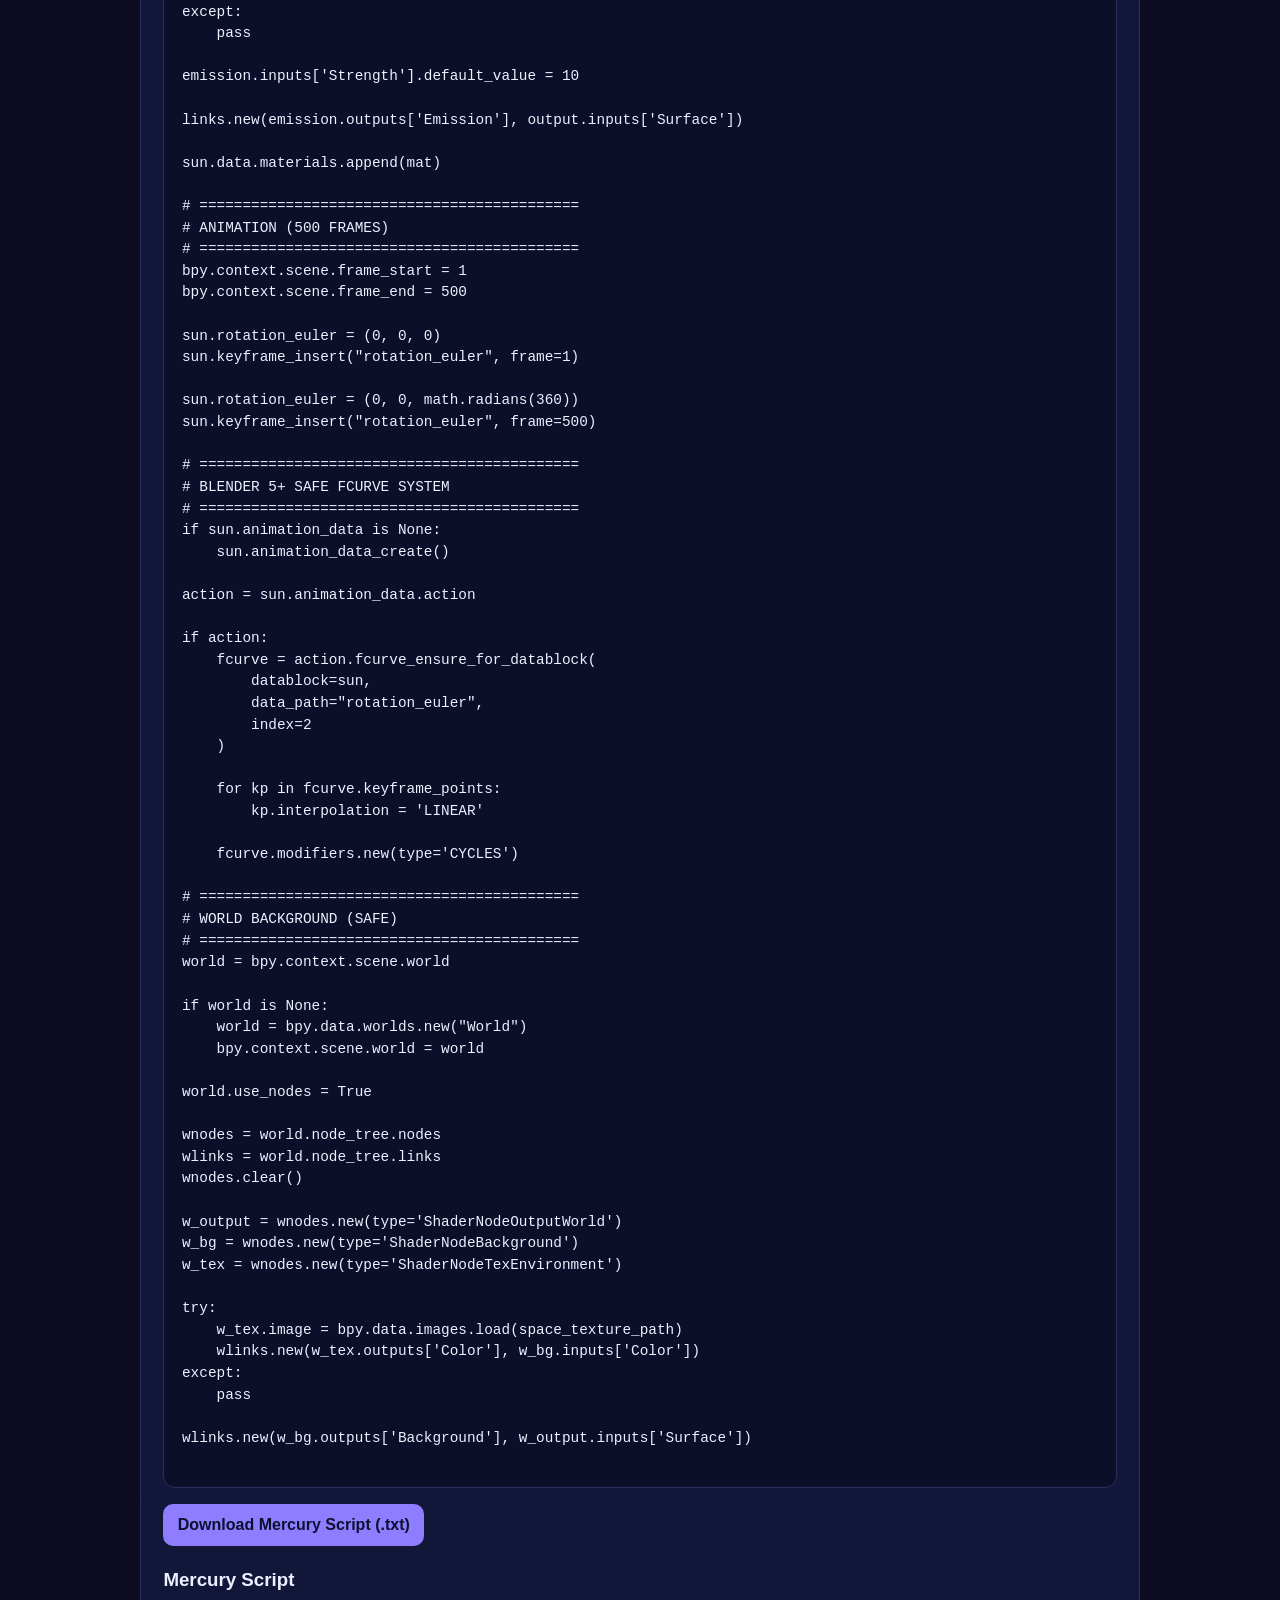
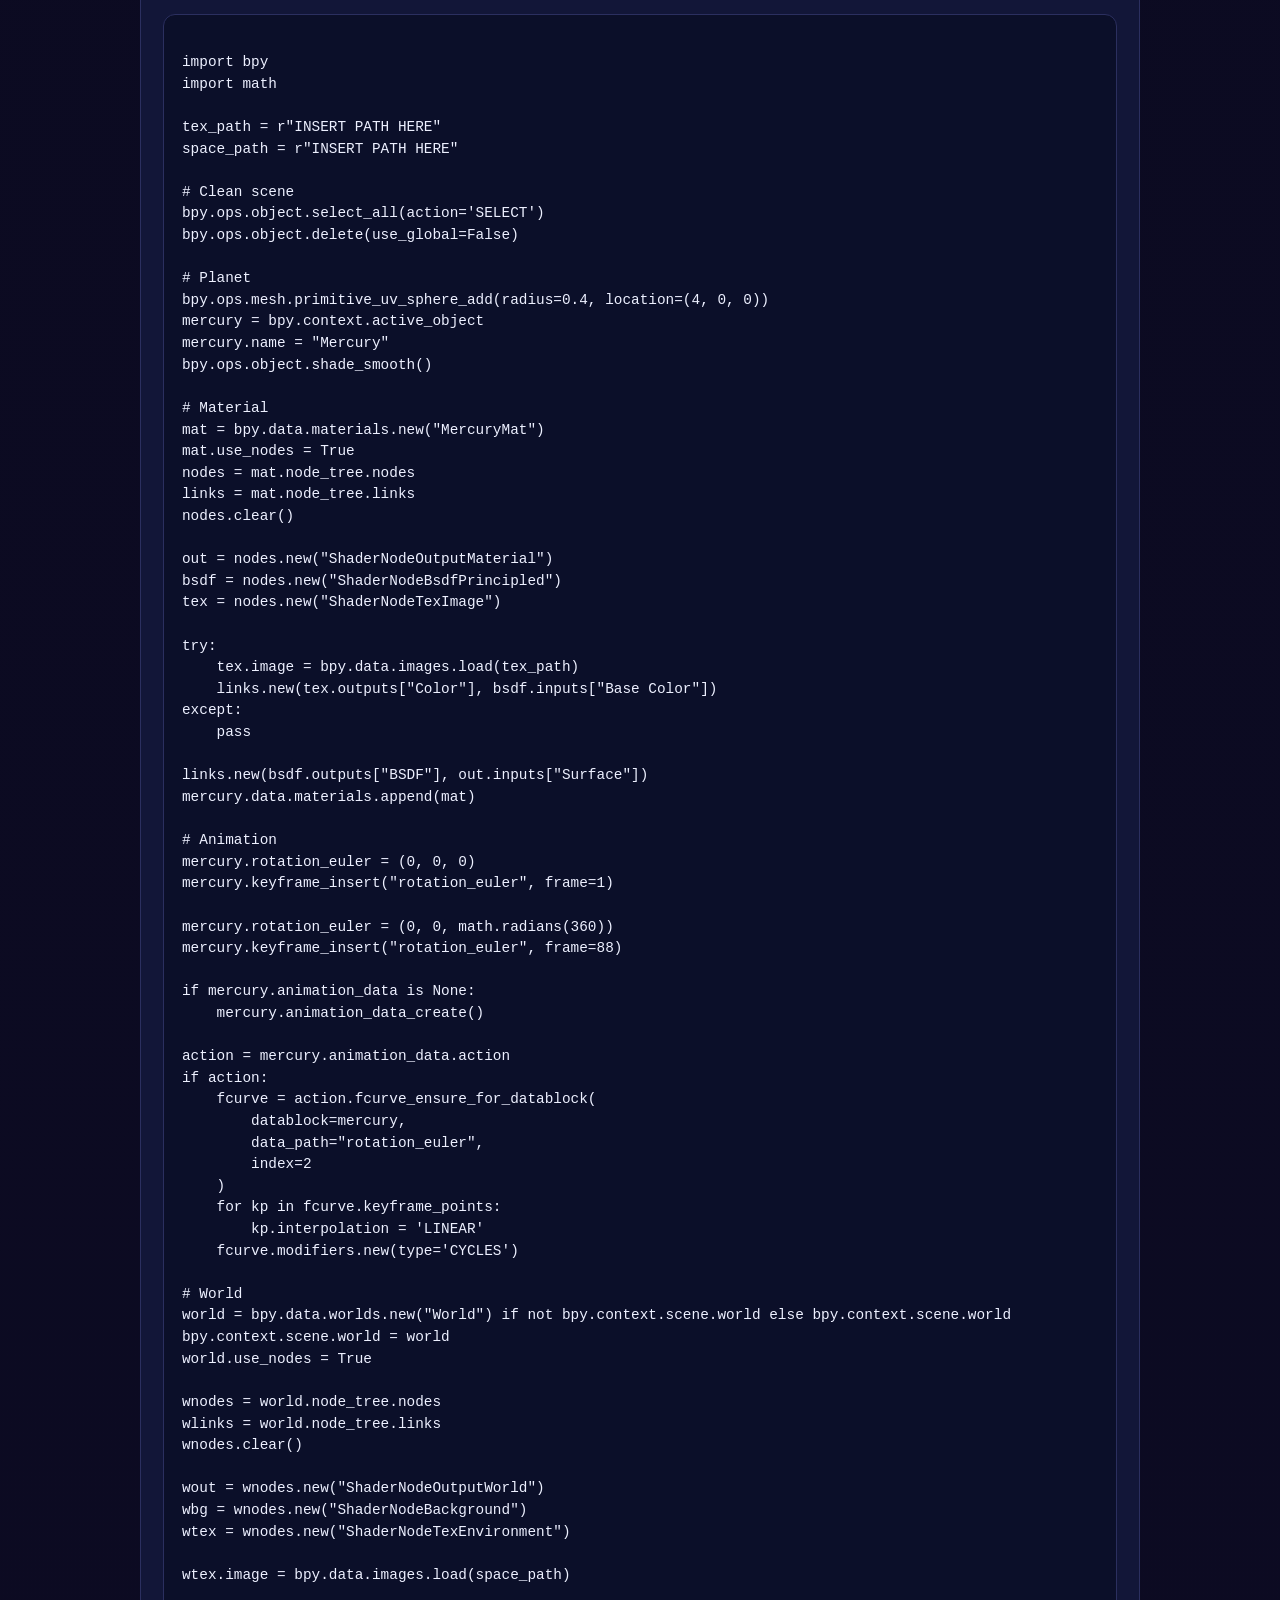
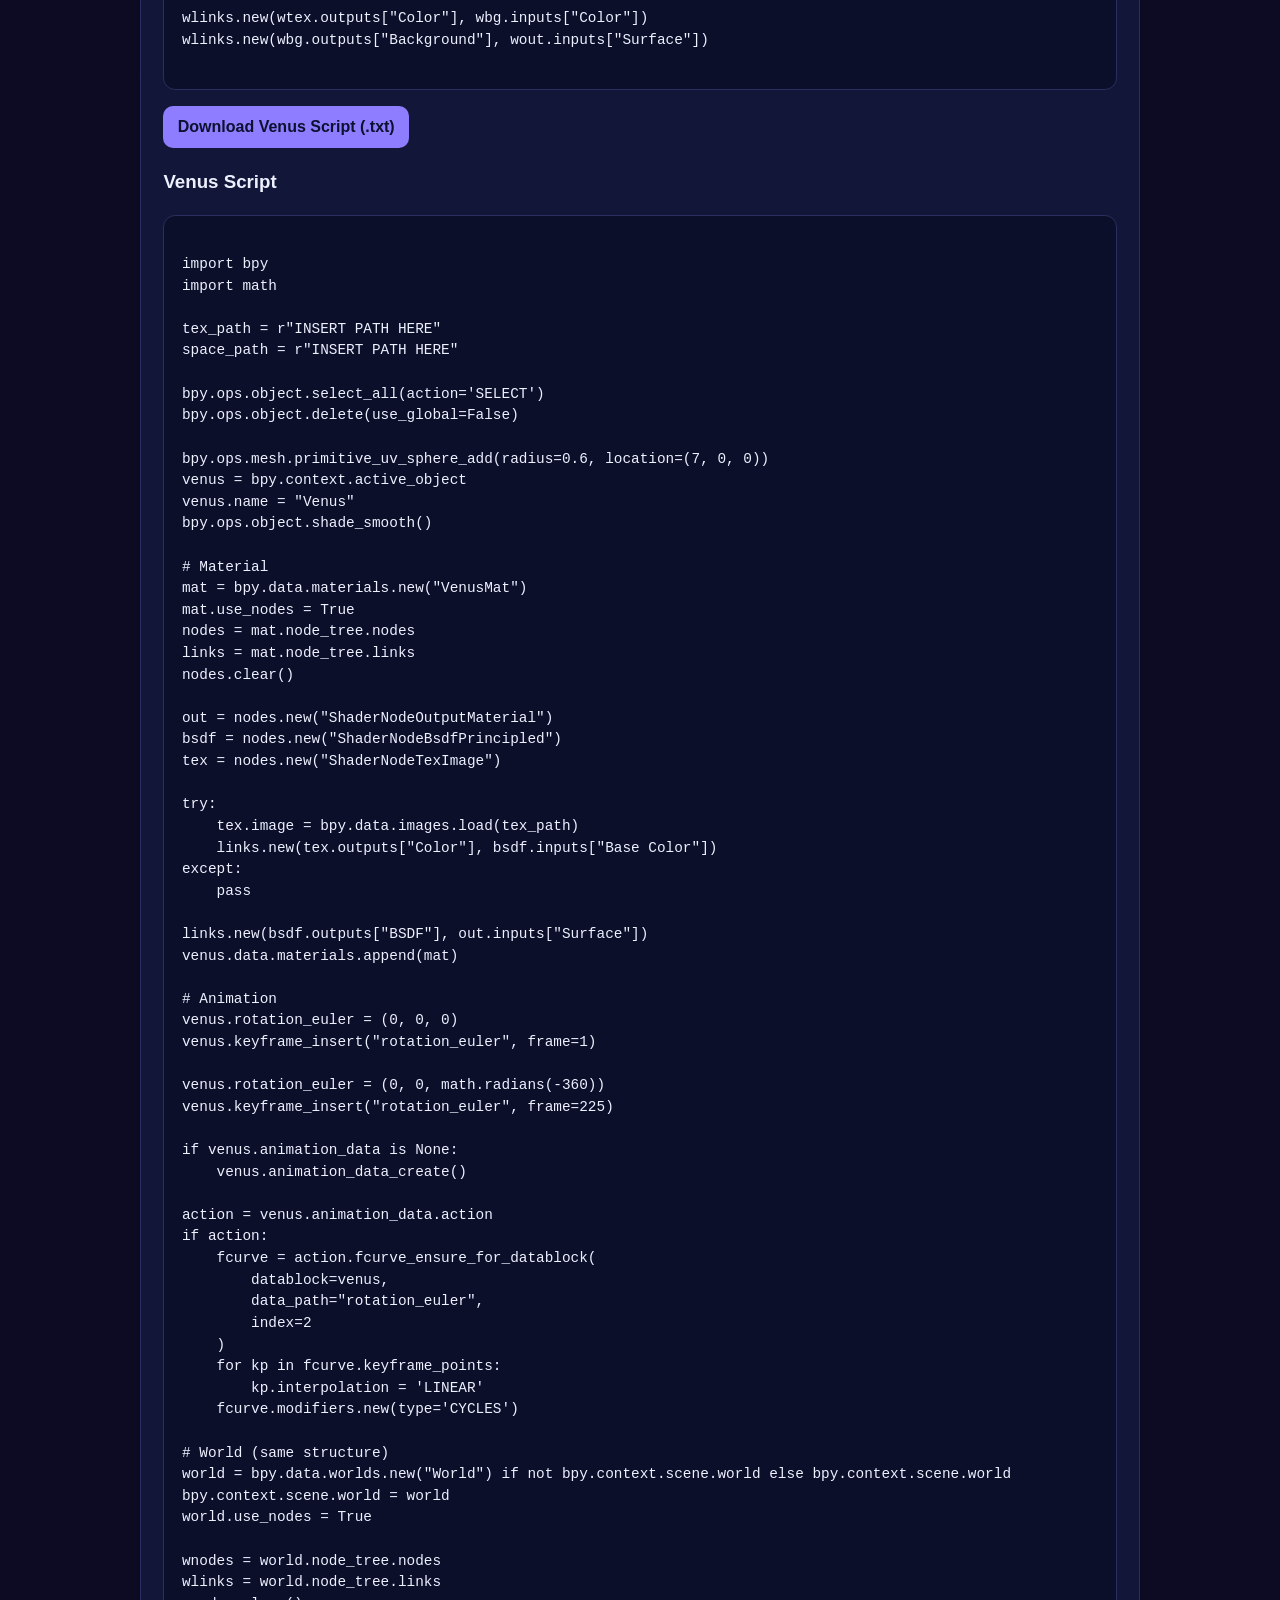
==== commit ebb26c8c: "Week 8 Update.2" ====
--- a/blender-animation.html
+++ b/blender-animation.html
@@ -113,6 +113,55 @@
         <div id="planet-age-result" class="planet-age-result" aria-live="polite">
           <p class="planet-age-empty">Your results will appear here after you calculate.</p>
         </div>
+
+        <script>
+        (function () {
+          var form = document.getElementById('planet-age-form');
+          var input = document.getElementById('earth-age');
+          var result = document.getElementById('planet-age-result');
+
+          if (!form || !input || !result) {
+            return;
+          }
+
+          var planets = [
+            { name: 'Mercury', yearLength: 0.2408467 },
+            { name: 'Venus', yearLength: 0.61519726 },
+            { name: 'Mars', yearLength: 1.8808158 },
+            { name: 'Jupiter', yearLength: 11.862615 },
+            { name: 'Saturn', yearLength: 29.447498 },
+            { name: 'Uranus', yearLength: 84.016846 },
+            { name: 'Neptune', yearLength: 164.79132 },
+            { name: 'Pluto', yearLength: 248.0 }
+          ];
+
+          function formatAge(value) {
+            return value.toFixed(value < 10 ? 2 : 1);
+          }
+
+          function renderResults(earthAge) {
+            var cards = planets.map(function (planet) {
+              var planetAge = earthAge / planet.yearLength;
+              return '<article class="planet-age-card"><h3>' + planet.name + '</h3><p>' + formatAge(planetAge) + ' ' + planet.name + ' years</p></article>';
+            }).join('');
+
+            result.innerHTML = '<div class="planet-age-summary"><strong>' + formatAge(earthAge) + ' Earth years</strong></div><div class="planet-age-grid">' + cards + '</div>';
+          }
+
+          form.addEventListener('submit', function (event) {
+            event.preventDefault();
+
+            var earthAge = parseFloat(input.value);
+
+            if (Number.isNaN(earthAge) || earthAge < 0) {
+              result.innerHTML = '<p class="planet-age-error">Please enter a valid age of 0 or more.</p>';
+              return;
+            }
+
+            renderResults(earthAge);
+          });
+        })();
+      </script>
     </section>
 
     <section class="section">
@@ -375,55 +424,6 @@
         index=2
     )
 
-
-      <script>
-        (function () {
-          var form = document.getElementById('planet-age-form');
-          var input = document.getElementById('earth-age');
-          var result = document.getElementById('planet-age-result');
-
-          if (!form || !input || !result) {
-            return;
-          }
-
-          var planets = [
-            { name: 'Mercury', yearLength: 0.2408467 },
-            { name: 'Venus', yearLength: 0.61519726 },
-            { name: 'Mars', yearLength: 1.8808158 },
-            { name: 'Jupiter', yearLength: 11.862615 },
-            { name: 'Saturn', yearLength: 29.447498 },
-            { name: 'Uranus', yearLength: 84.016846 },
-            { name: 'Neptune', yearLength: 164.79132 },
-            { name: 'Pluto', yearLength: 248.0 }
-          ];
-
-          function formatAge(value) {
-            return value.toFixed(value < 10 ? 2 : 1);
-          }
-
-          function renderResults(earthAge) {
-            var cards = planets.map(function (planet) {
-              var planetAge = earthAge / planet.yearLength;
-              return '<article class="planet-age-card"><h3>' + planet.name + '</h3><p>' + formatAge(planetAge) + ' ' + planet.name + ' years</p></article>';
-            }).join('');
-
-            result.innerHTML = '<div class="planet-age-summary"><strong>' + formatAge(earthAge) + ' Earth years</strong></div><div class="planet-age-grid">' + cards + '</div>';
-          }
-
-          form.addEventListener('submit', function (event) {
-            event.preventDefault();
-
-            var earthAge = parseFloat(input.value);
-
-            if (Number.isNaN(earthAge) || earthAge < 0) {
-              result.innerHTML = '<p class="planet-age-error">Please enter a valid age of 0 or more.</p>';
-              return;
-            }
-
-            renderResults(earthAge);
-          });
-        })();
-      </script>
     for kp in fcurve.keyframe_points:
         kp.interpolation = 'LINEAR'
 
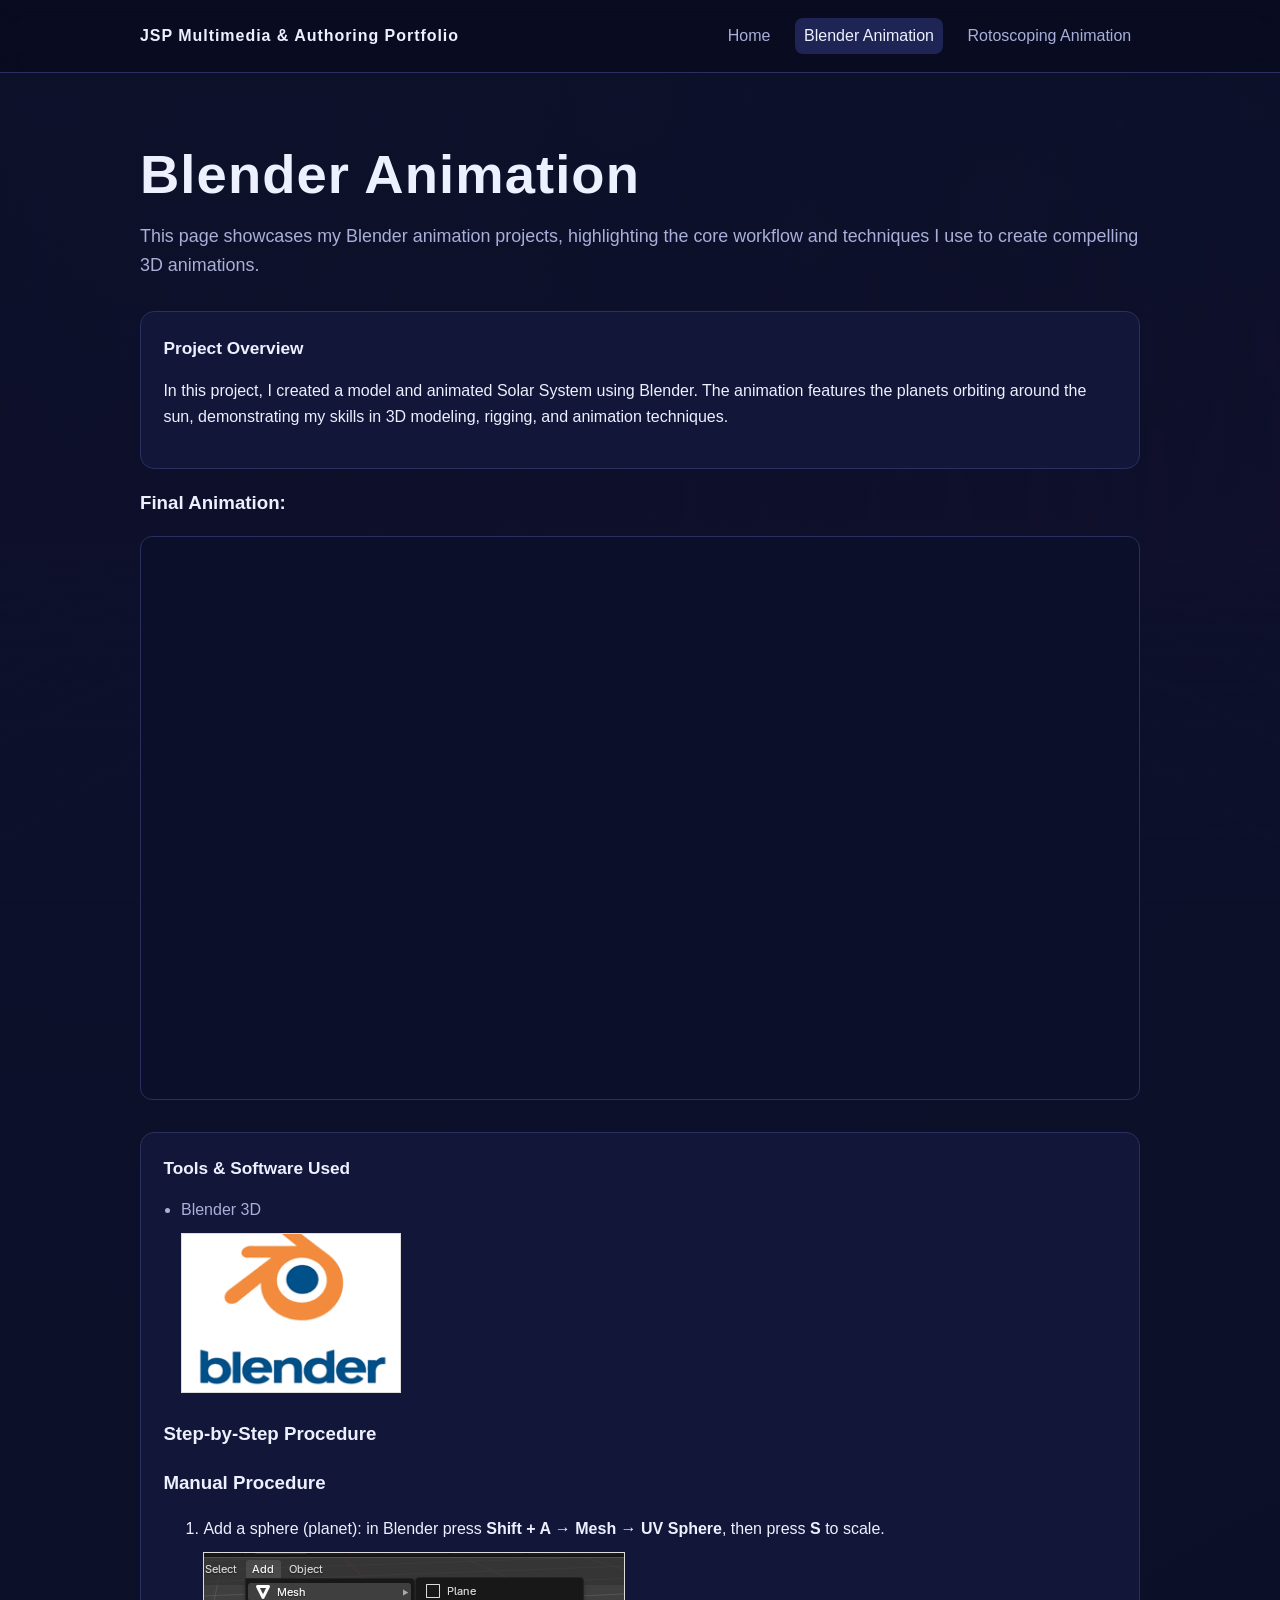
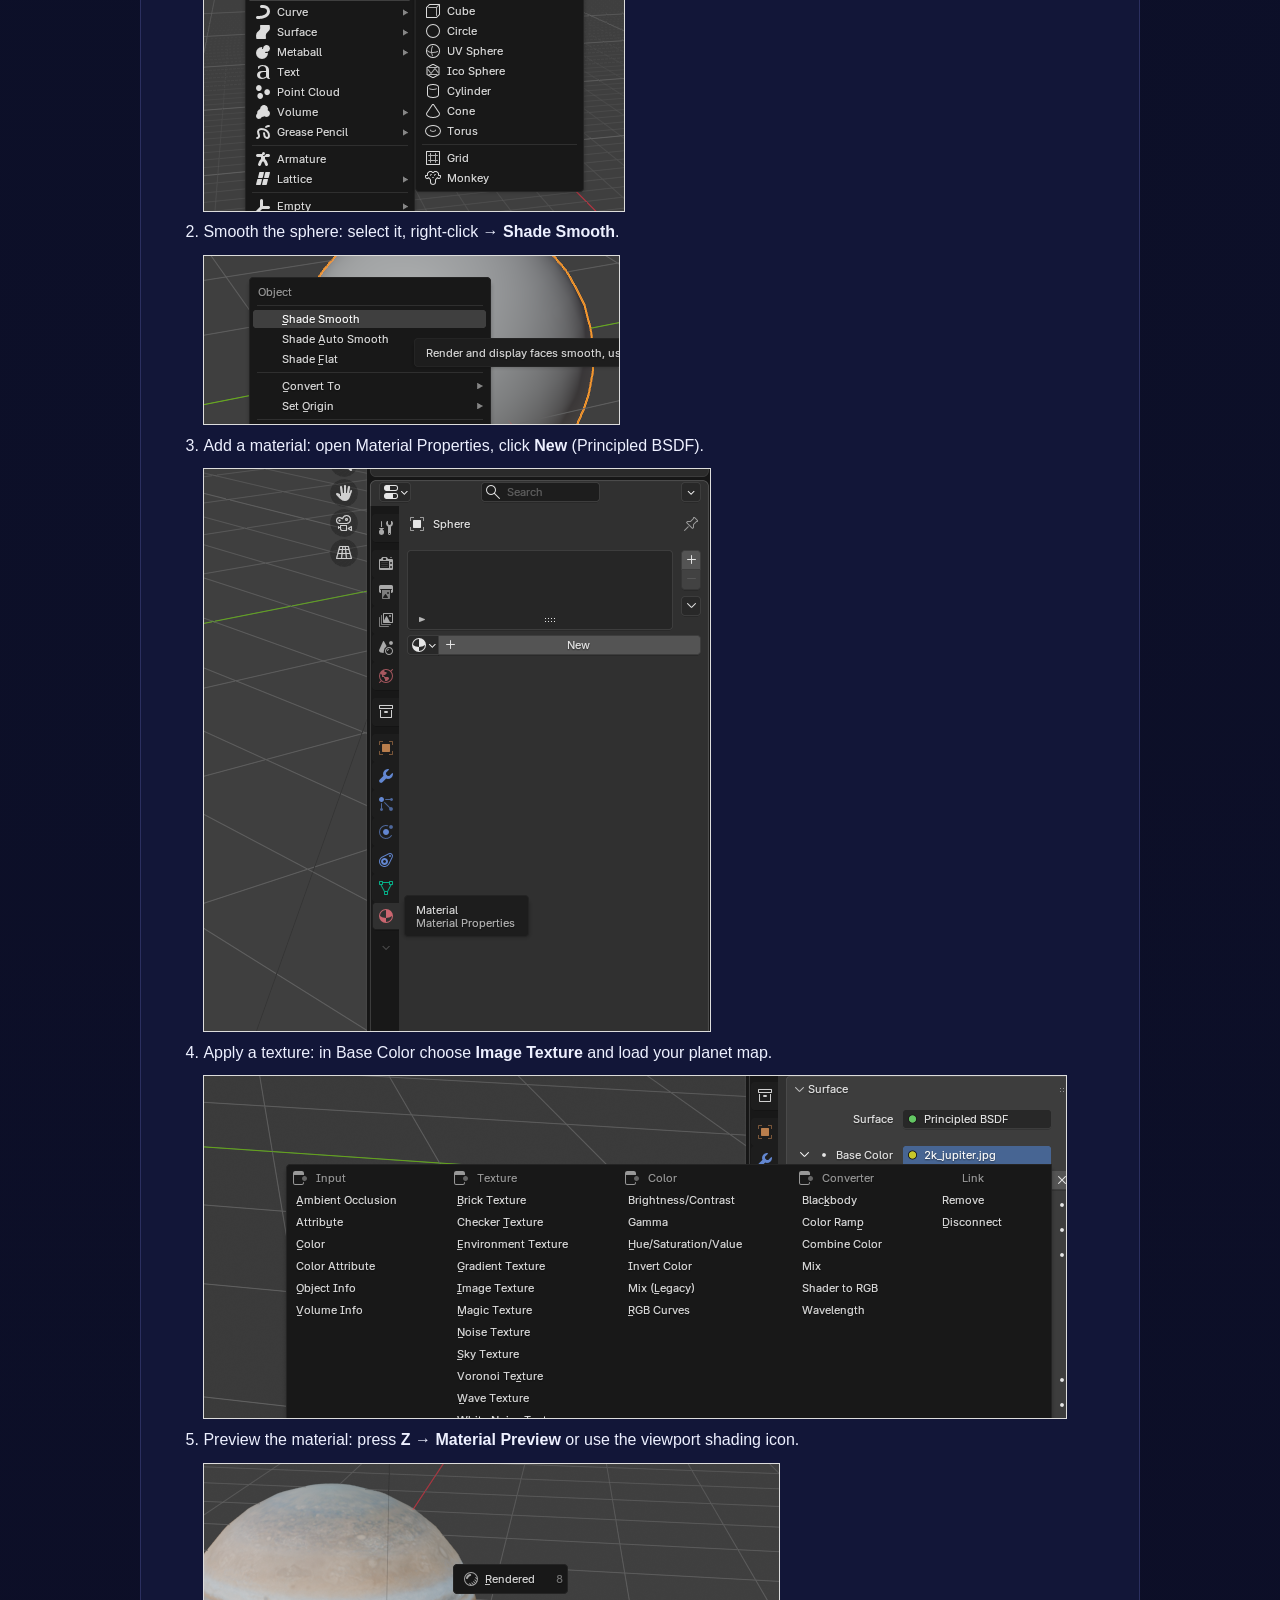
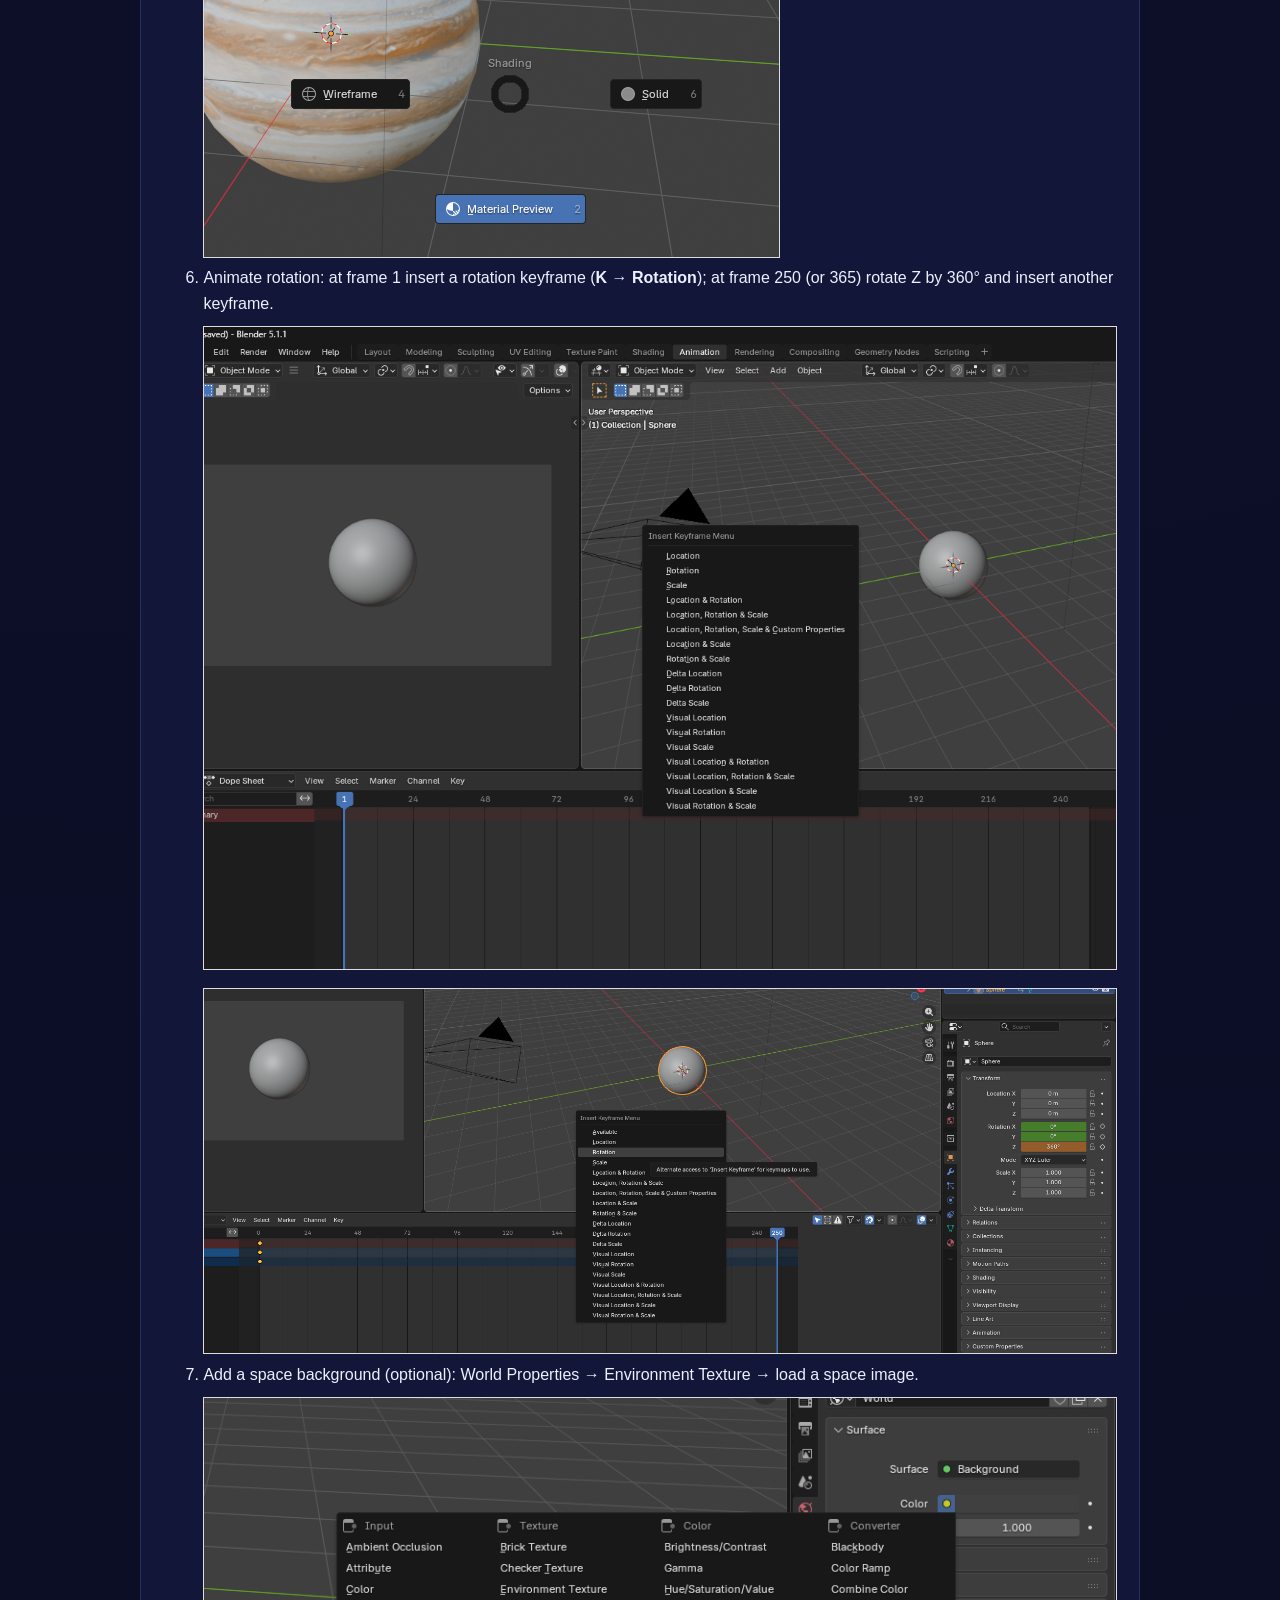
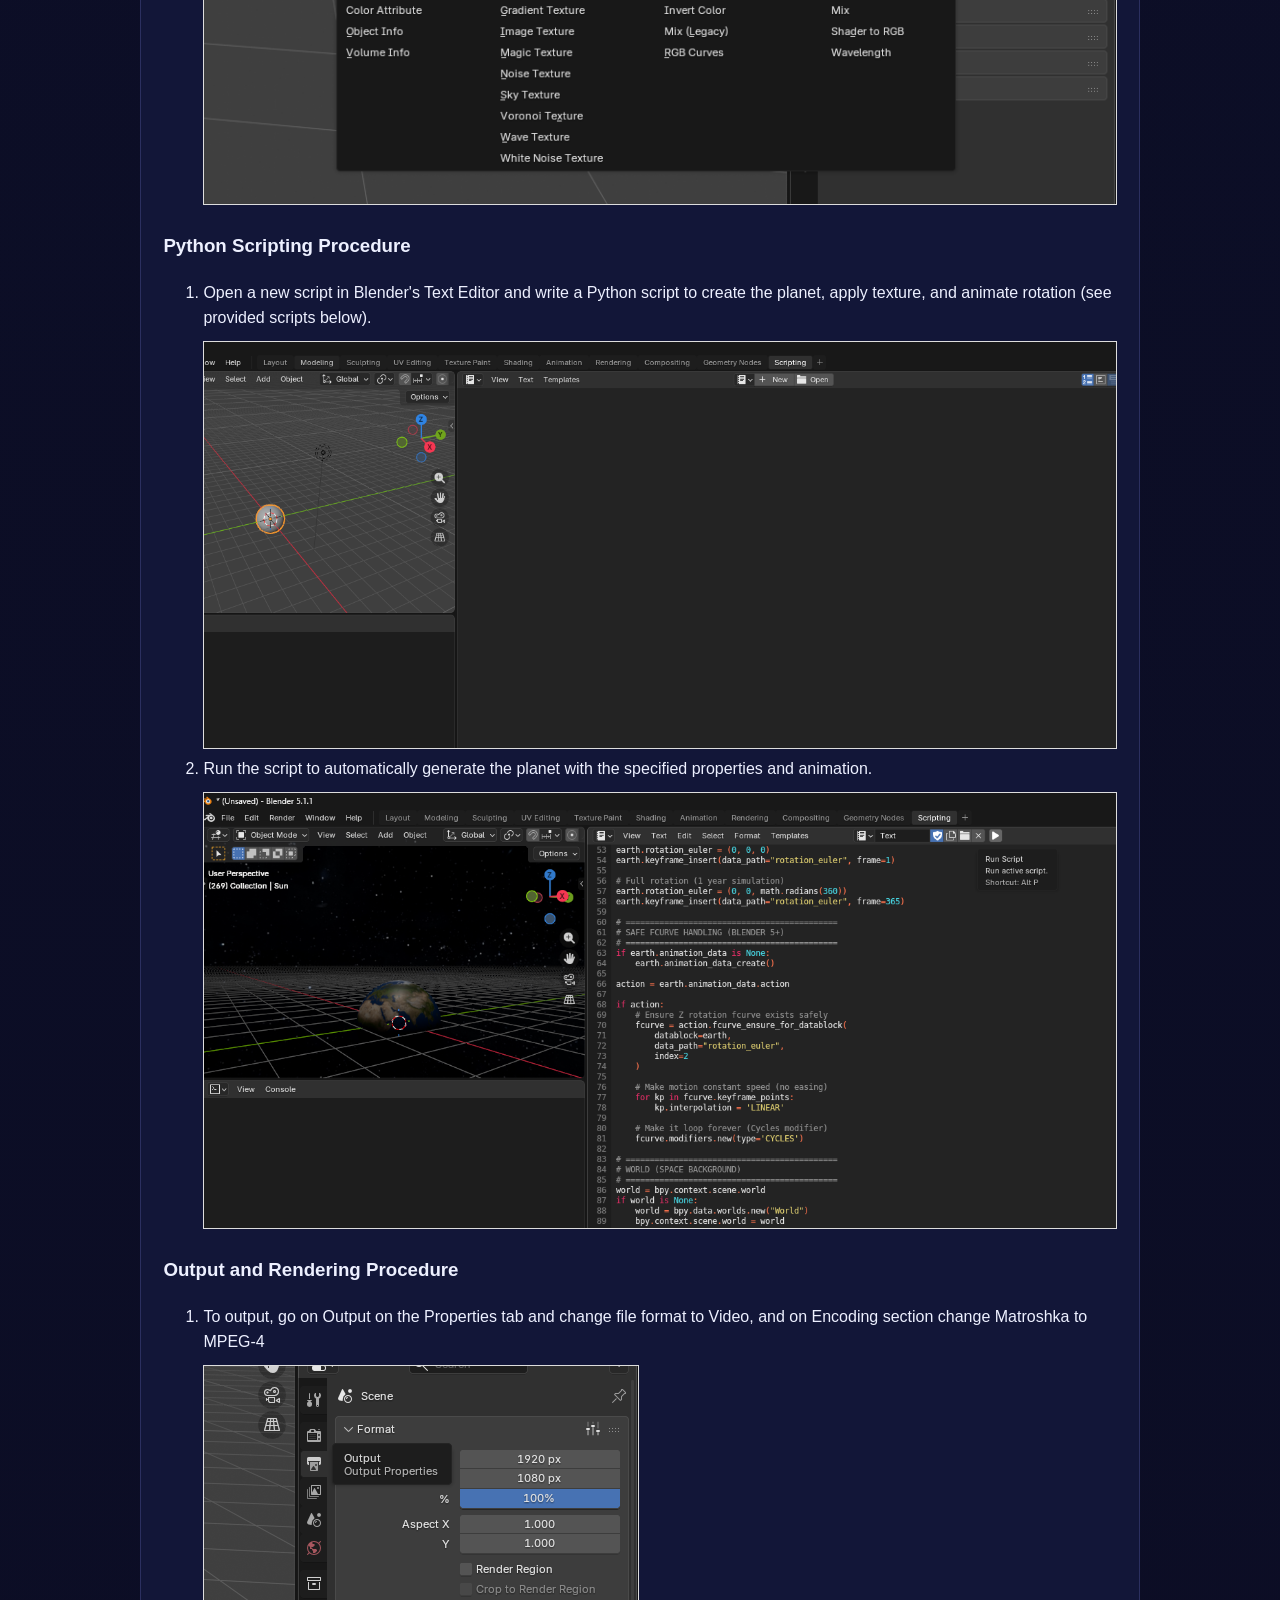
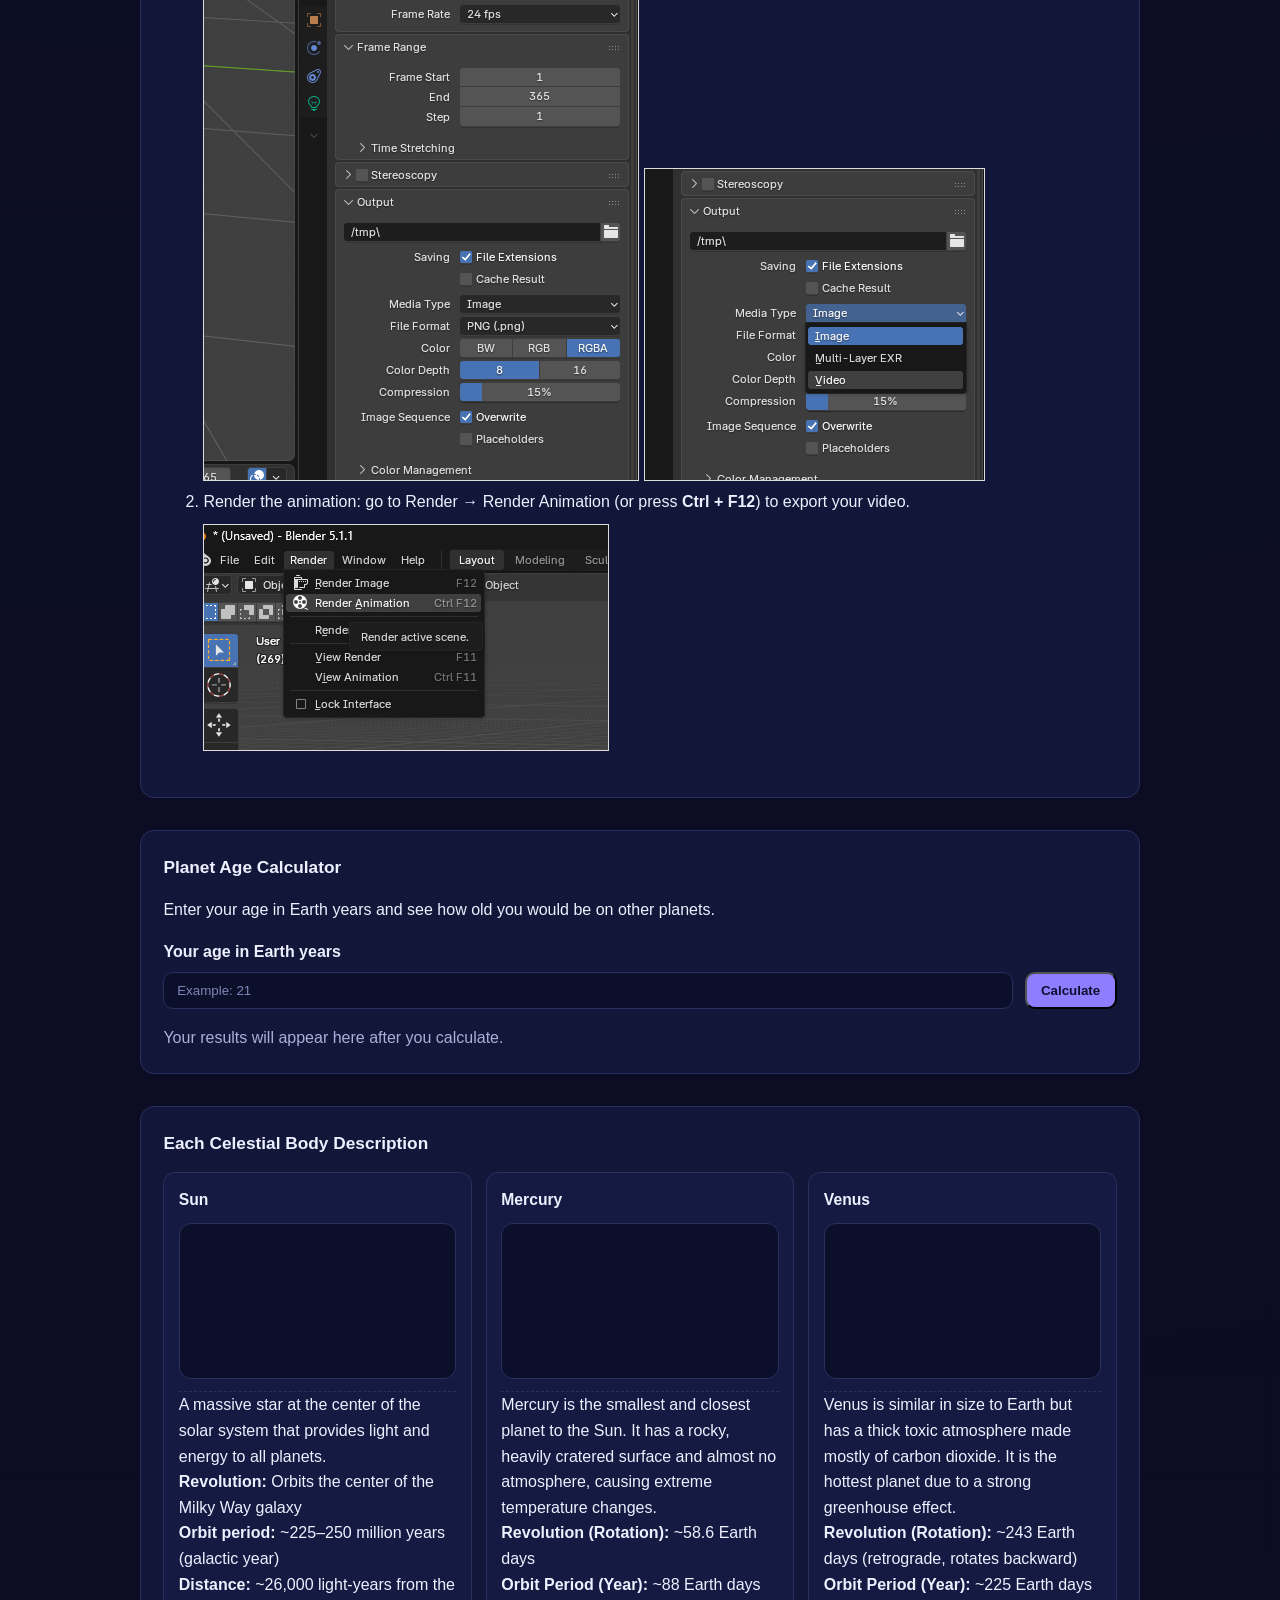
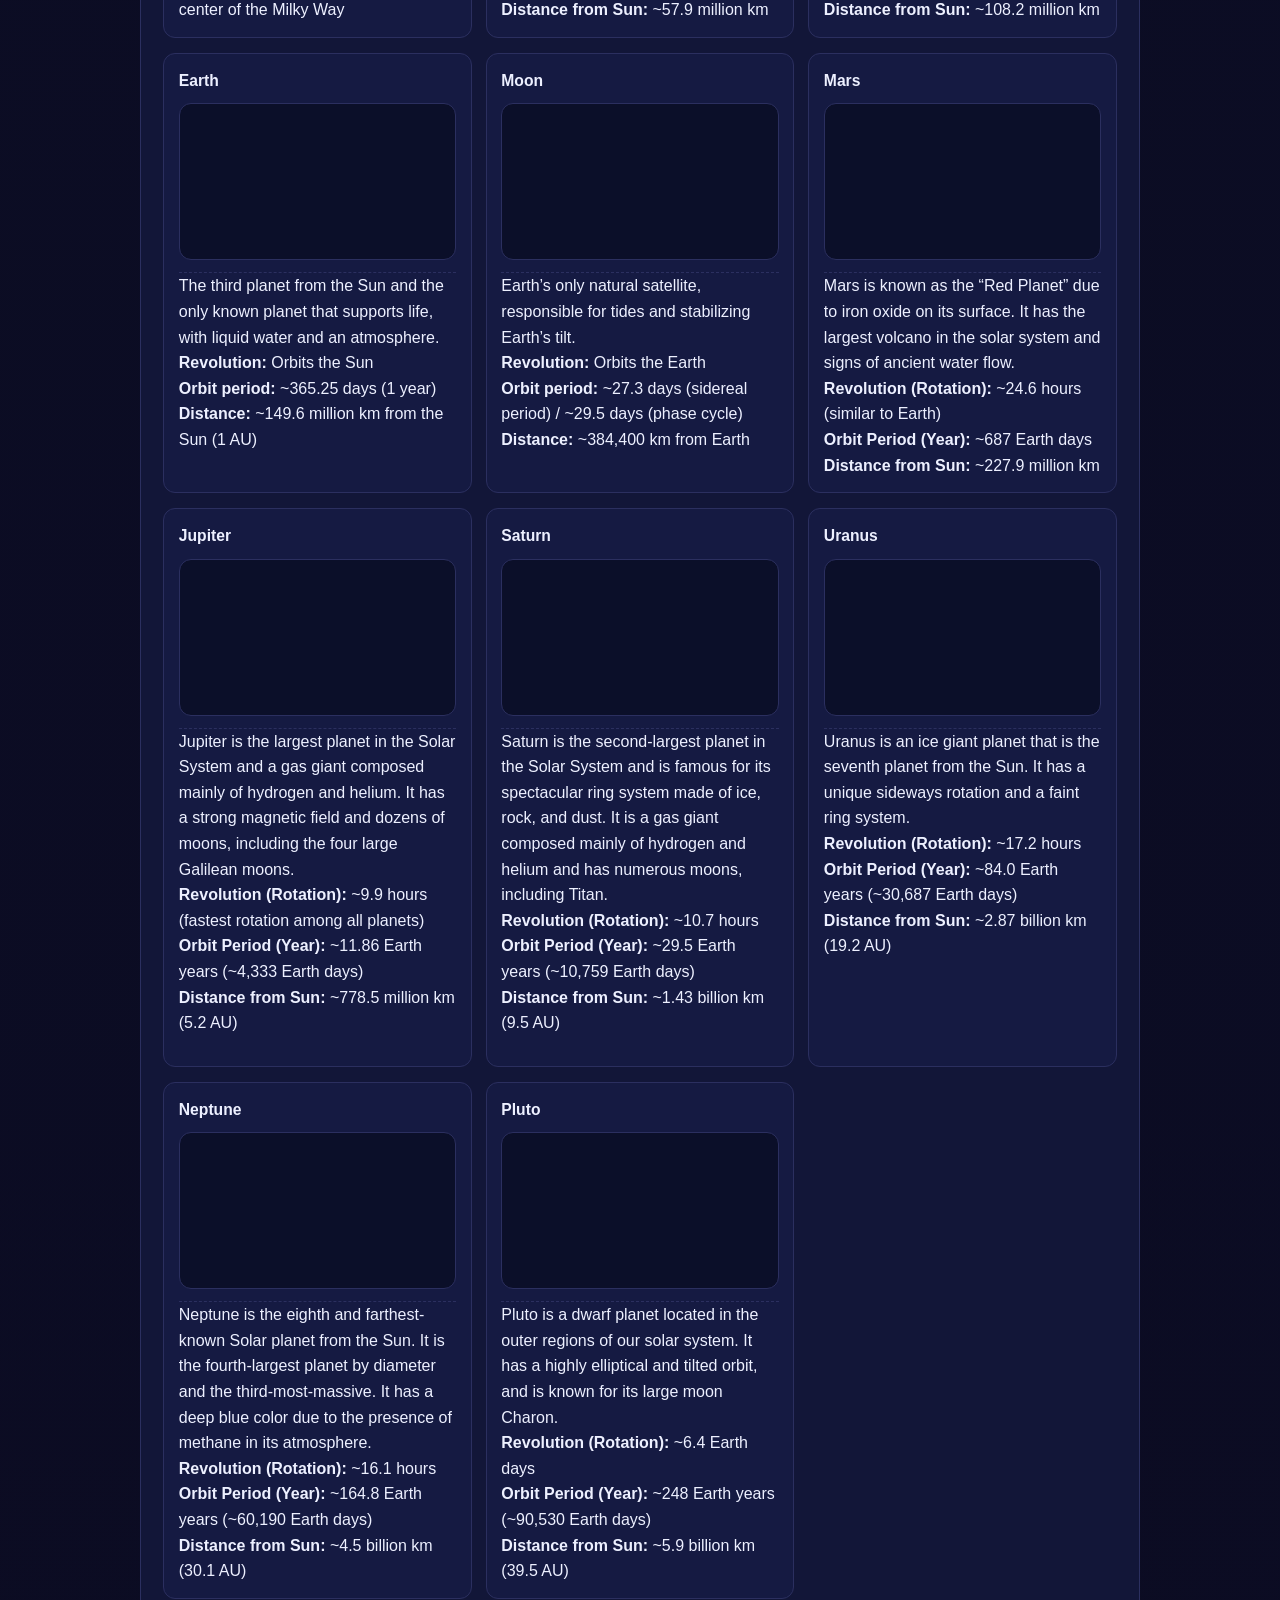
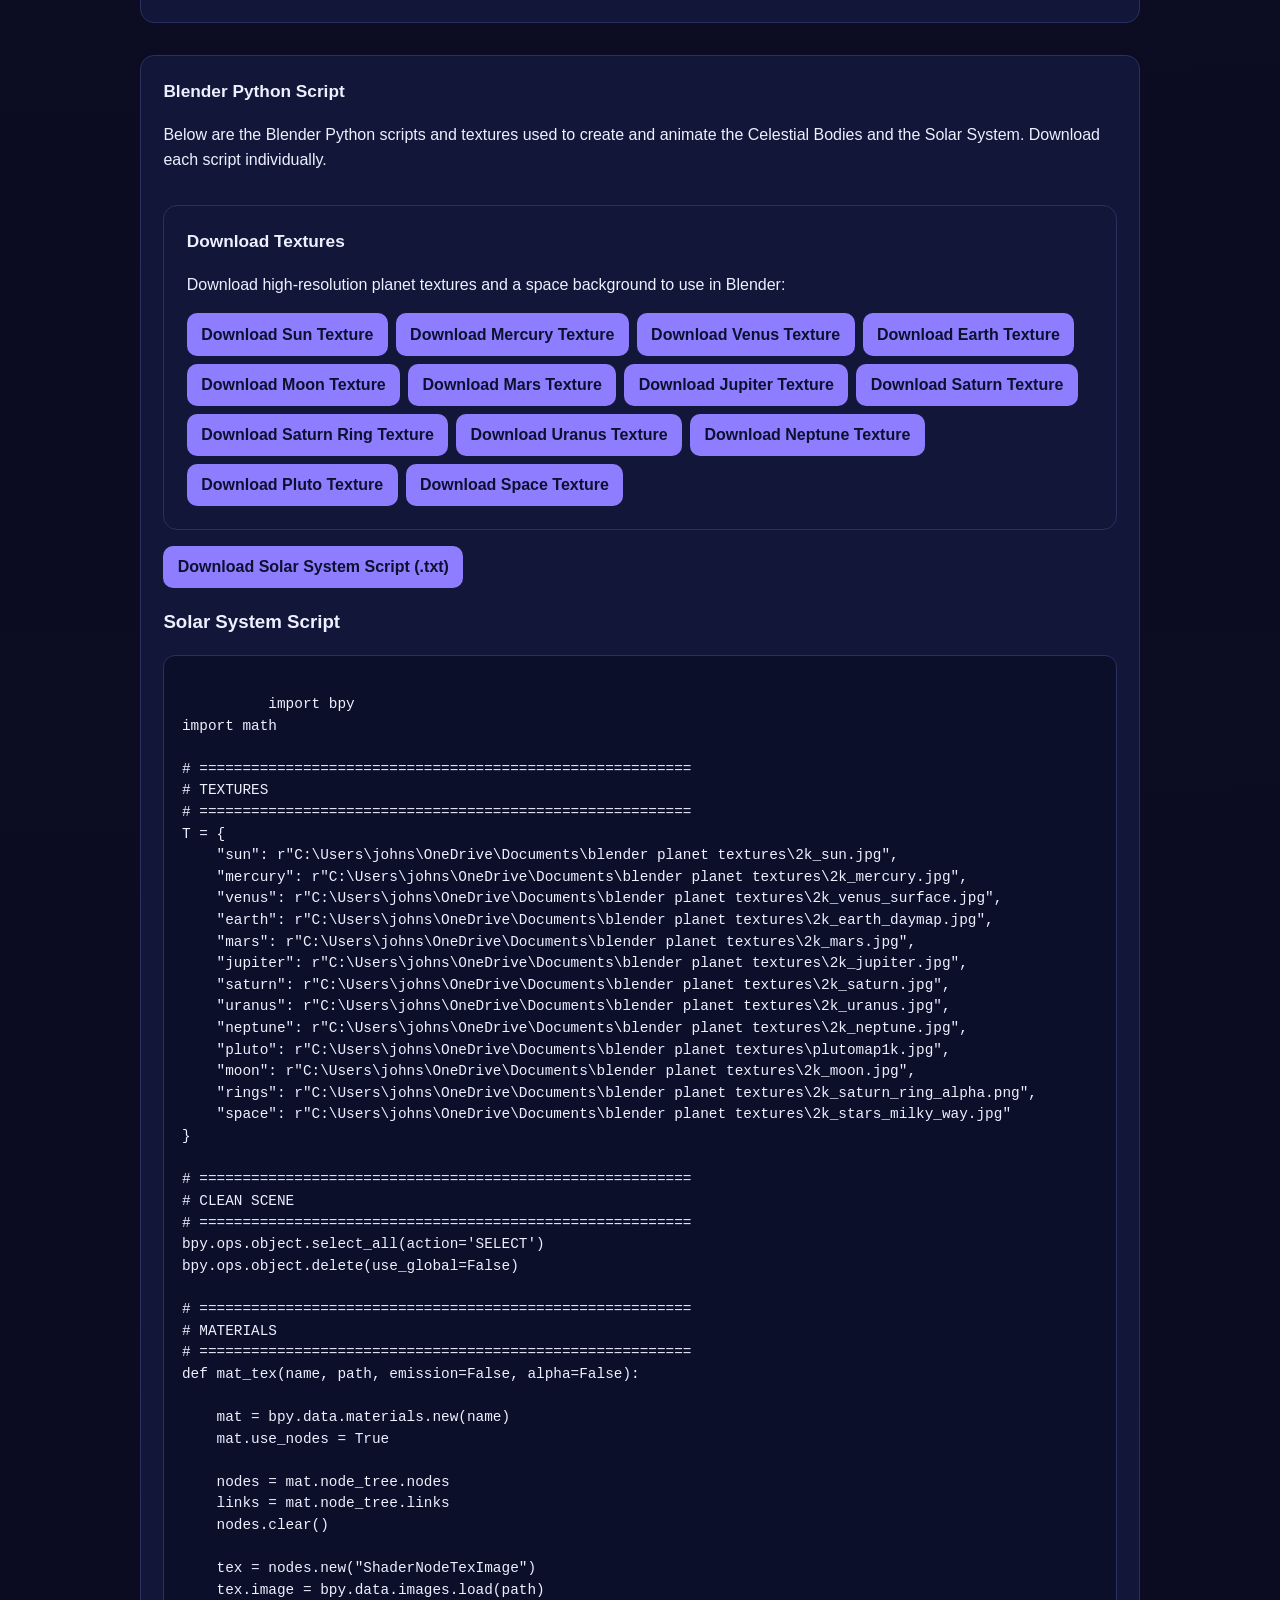
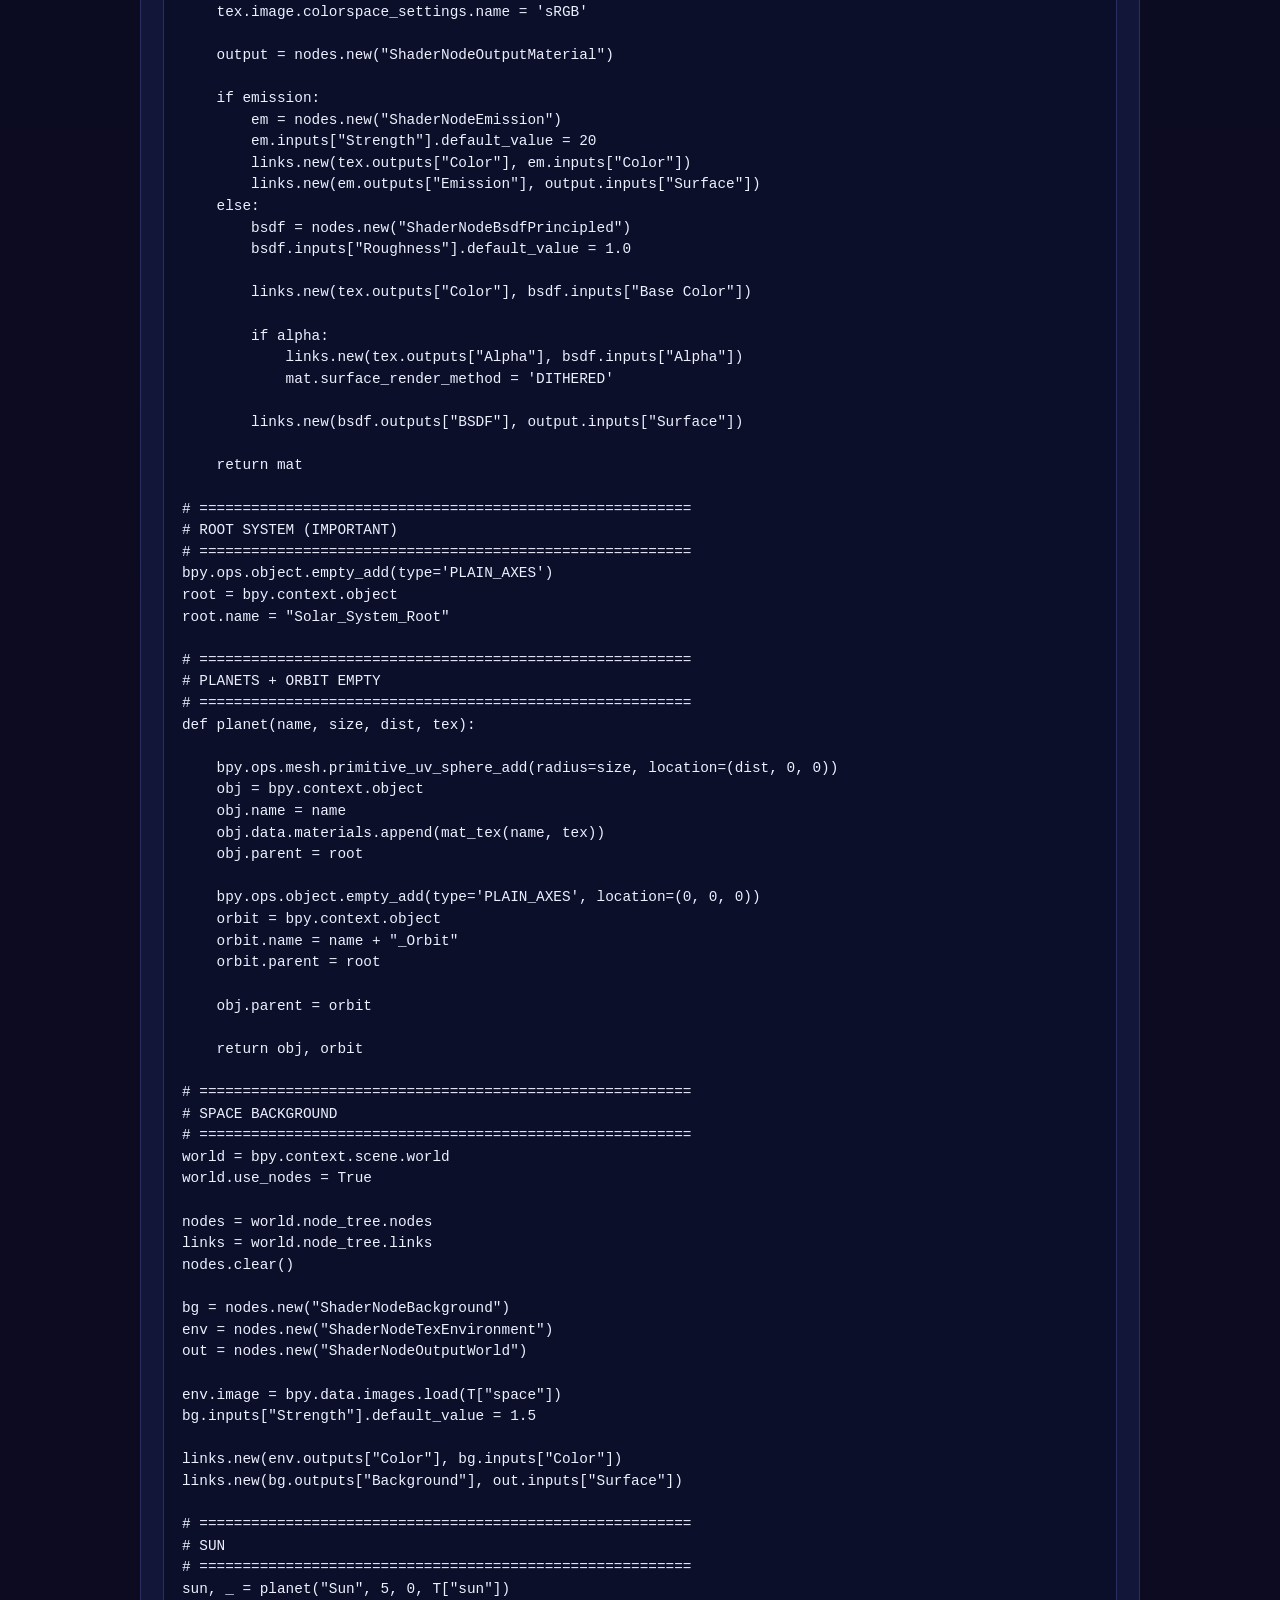
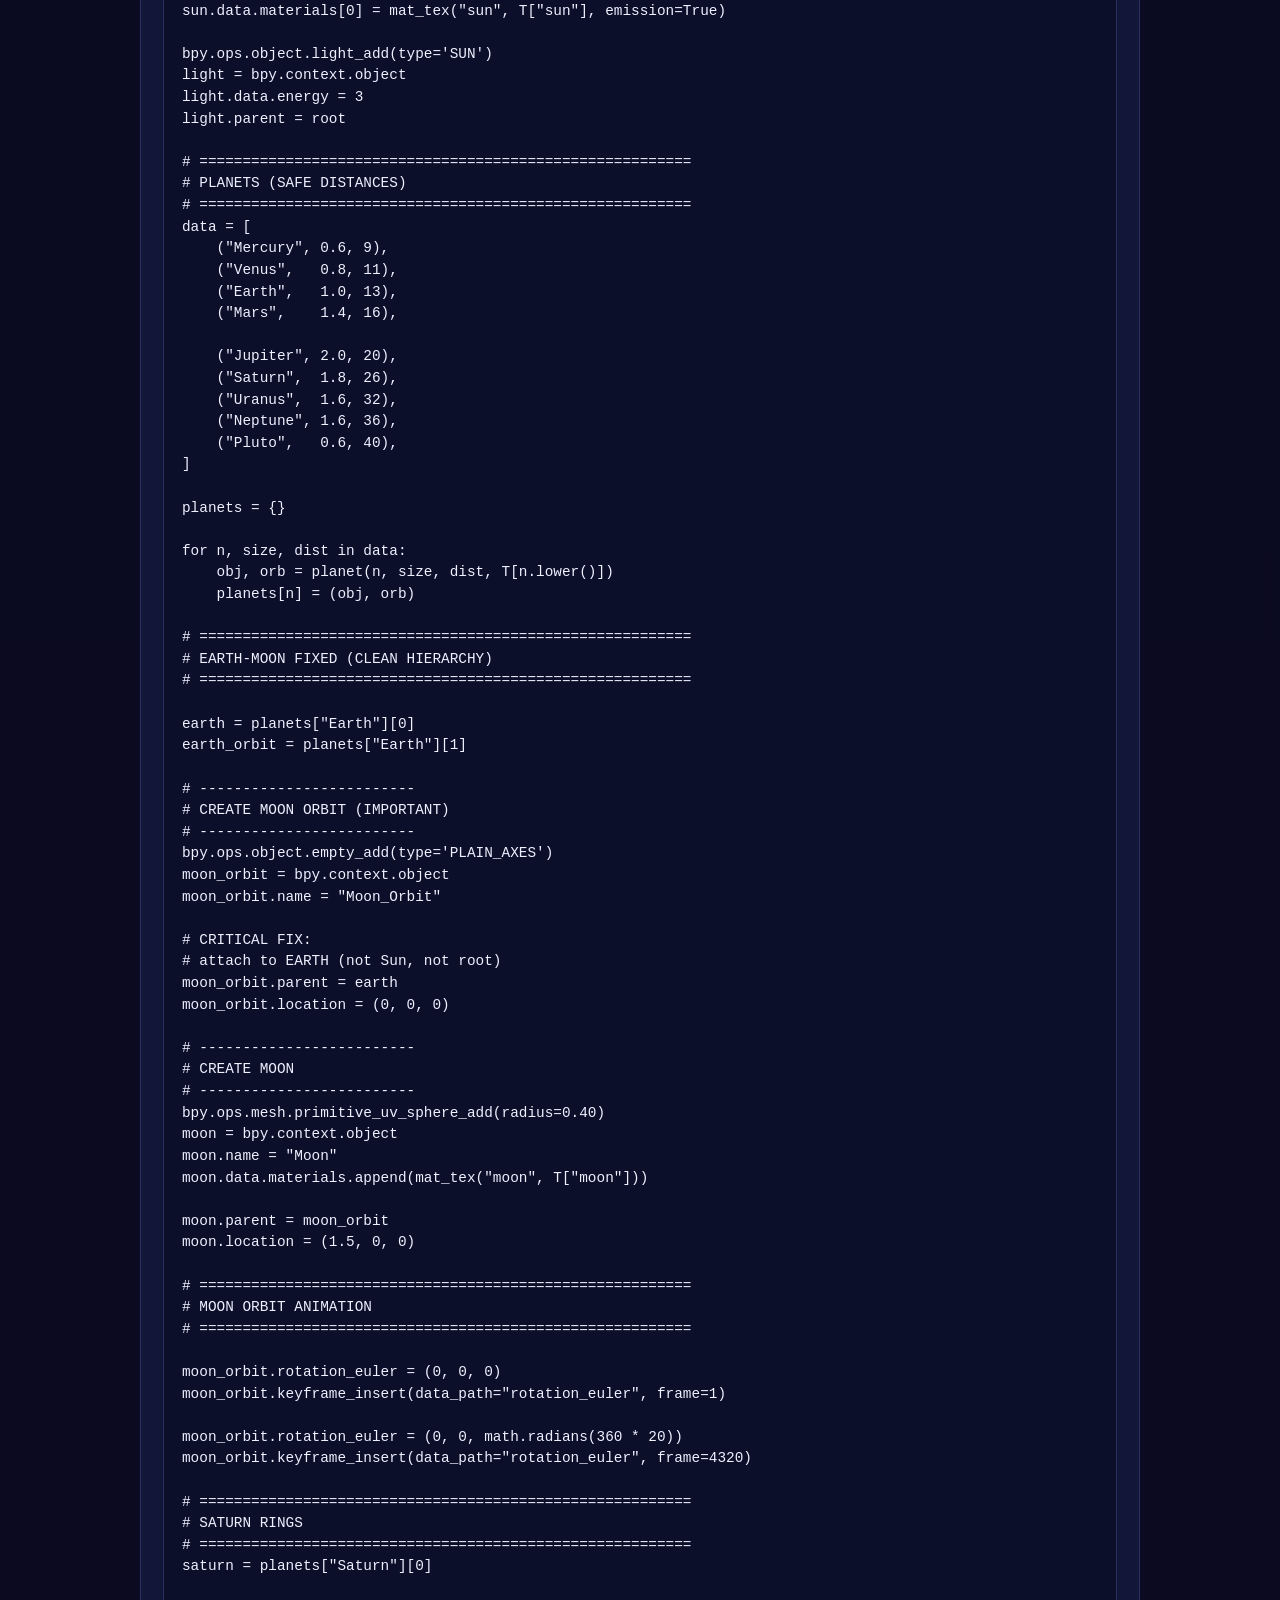
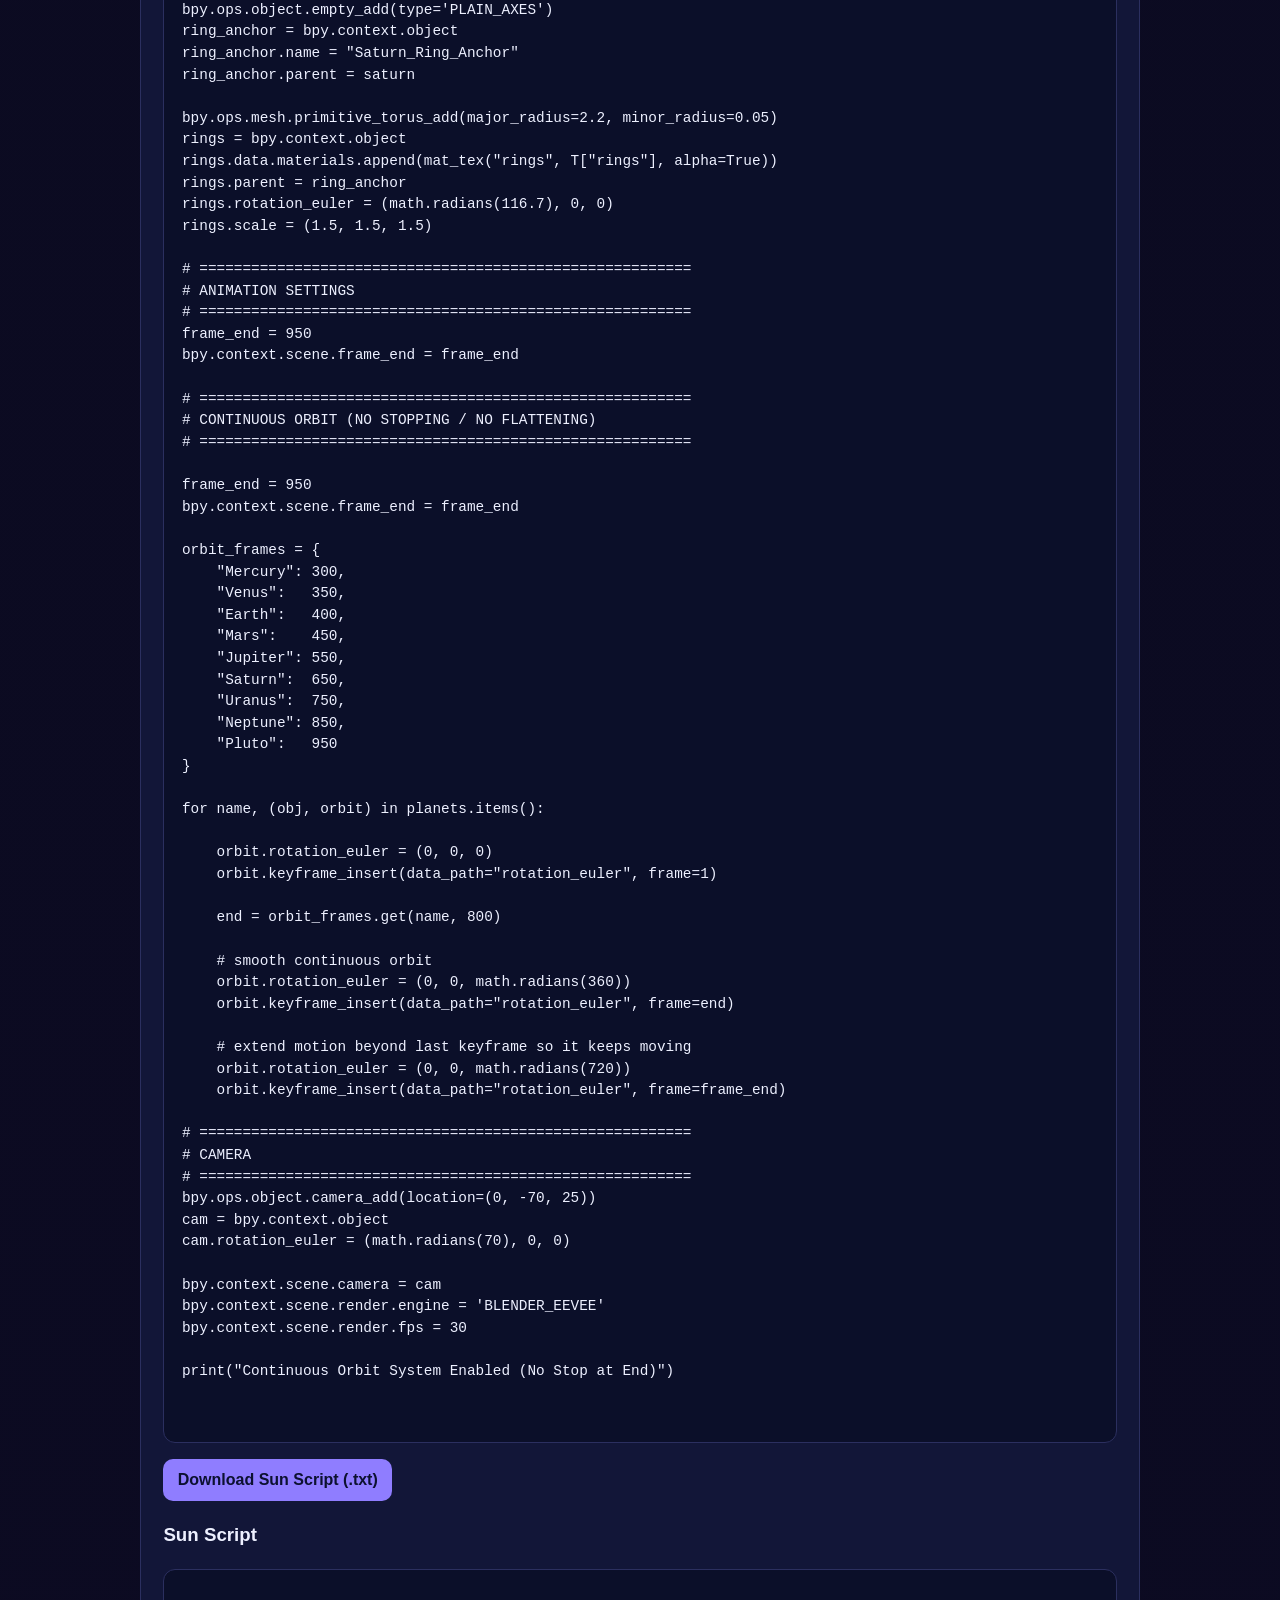
==== commit a531085a: "Week 8 Update.3" ====
--- a/blender-animation.html
+++ b/blender-animation.html
@@ -342,6 +342,269 @@
     </section>
 
     <p>
+      <a class="button" href="blender-solarsystem-script.txt" download>Download Solar System Script (.txt)</a>
+      <h3>Solar System Script</h3>
+      <pre class="code-block">
+        <code>
+          import bpy
+import math
+
+# =========================================================
+# TEXTURES
+# =========================================================
+T = {
+    "sun": r"C:\Users\johns\OneDrive\Documents\blender planet textures\2k_sun.jpg",
+    "mercury": r"C:\Users\johns\OneDrive\Documents\blender planet textures\2k_mercury.jpg",
+    "venus": r"C:\Users\johns\OneDrive\Documents\blender planet textures\2k_venus_surface.jpg",
+    "earth": r"C:\Users\johns\OneDrive\Documents\blender planet textures\2k_earth_daymap.jpg",
+    "mars": r"C:\Users\johns\OneDrive\Documents\blender planet textures\2k_mars.jpg",
+    "jupiter": r"C:\Users\johns\OneDrive\Documents\blender planet textures\2k_jupiter.jpg",
+    "saturn": r"C:\Users\johns\OneDrive\Documents\blender planet textures\2k_saturn.jpg",
+    "uranus": r"C:\Users\johns\OneDrive\Documents\blender planet textures\2k_uranus.jpg",
+    "neptune": r"C:\Users\johns\OneDrive\Documents\blender planet textures\2k_neptune.jpg",
+    "pluto": r"C:\Users\johns\OneDrive\Documents\blender planet textures\plutomap1k.jpg",
+    "moon": r"C:\Users\johns\OneDrive\Documents\blender planet textures\2k_moon.jpg",
+    "rings": r"C:\Users\johns\OneDrive\Documents\blender planet textures\2k_saturn_ring_alpha.png",
+    "space": r"C:\Users\johns\OneDrive\Documents\blender planet textures\2k_stars_milky_way.jpg"
+}
+
+# =========================================================
+# CLEAN SCENE
+# =========================================================
+bpy.ops.object.select_all(action='SELECT')
+bpy.ops.object.delete(use_global=False)
+
+# =========================================================
+# MATERIALS
+# =========================================================
+def mat_tex(name, path, emission=False, alpha=False):
+
+    mat = bpy.data.materials.new(name)
+    mat.use_nodes = True
+
+    nodes = mat.node_tree.nodes
+    links = mat.node_tree.links
+    nodes.clear()
+
+    tex = nodes.new("ShaderNodeTexImage")
+    tex.image = bpy.data.images.load(path)
+    tex.image.colorspace_settings.name = 'sRGB'
+
+    output = nodes.new("ShaderNodeOutputMaterial")
+
+    if emission:
+        em = nodes.new("ShaderNodeEmission")
+        em.inputs["Strength"].default_value = 20
+        links.new(tex.outputs["Color"], em.inputs["Color"])
+        links.new(em.outputs["Emission"], output.inputs["Surface"])
+    else:
+        bsdf = nodes.new("ShaderNodeBsdfPrincipled")
+        bsdf.inputs["Roughness"].default_value = 1.0
+
+        links.new(tex.outputs["Color"], bsdf.inputs["Base Color"])
+
+        if alpha:
+            links.new(tex.outputs["Alpha"], bsdf.inputs["Alpha"])
+            mat.surface_render_method = 'DITHERED'
+
+        links.new(bsdf.outputs["BSDF"], output.inputs["Surface"])
+
+    return mat
+
+# =========================================================
+# ROOT SYSTEM (IMPORTANT)
+# =========================================================
+bpy.ops.object.empty_add(type='PLAIN_AXES')
+root = bpy.context.object
+root.name = "Solar_System_Root"
+
+# =========================================================
+# PLANETS + ORBIT EMPTY
+# =========================================================
+def planet(name, size, dist, tex):
+
+    bpy.ops.mesh.primitive_uv_sphere_add(radius=size, location=(dist, 0, 0))
+    obj = bpy.context.object
+    obj.name = name
+    obj.data.materials.append(mat_tex(name, tex))
+    obj.parent = root
+
+    bpy.ops.object.empty_add(type='PLAIN_AXES', location=(0, 0, 0))
+    orbit = bpy.context.object
+    orbit.name = name + "_Orbit"
+    orbit.parent = root
+
+    obj.parent = orbit
+
+    return obj, orbit
+
+# =========================================================
+# SPACE BACKGROUND
+# =========================================================
+world = bpy.context.scene.world
+world.use_nodes = True
+
+nodes = world.node_tree.nodes
+links = world.node_tree.links
+nodes.clear()
+
+bg = nodes.new("ShaderNodeBackground")
+env = nodes.new("ShaderNodeTexEnvironment")
+out = nodes.new("ShaderNodeOutputWorld")
+
+env.image = bpy.data.images.load(T["space"])
+bg.inputs["Strength"].default_value = 1.5
+
+links.new(env.outputs["Color"], bg.inputs["Color"])
+links.new(bg.outputs["Background"], out.inputs["Surface"])
+
+# =========================================================
+# SUN
+# =========================================================
+sun, _ = planet("Sun", 5, 0, T["sun"])
+sun.data.materials[0] = mat_tex("sun", T["sun"], emission=True)
+
+bpy.ops.object.light_add(type='SUN')
+light = bpy.context.object
+light.data.energy = 3
+light.parent = root
+
+# =========================================================
+# PLANETS (SAFE DISTANCES)
+# =========================================================
+data = [
+    ("Mercury", 0.6, 9),
+    ("Venus",   0.8, 11),
+    ("Earth",   1.0, 13),
+    ("Mars",    1.4, 16),
+
+    ("Jupiter", 2.0, 20),
+    ("Saturn",  1.8, 26),
+    ("Uranus",  1.6, 32),
+    ("Neptune", 1.6, 36),
+    ("Pluto",   0.6, 40),
+]
+
+planets = {}
+
+for n, size, dist in data:
+    obj, orb = planet(n, size, dist, T[n.lower()])
+    planets[n] = (obj, orb)
+
+# =========================================================
+# EARTH-MOON FIXED (CLEAN HIERARCHY)
+# =========================================================
+
+earth = planets["Earth"][0]
+earth_orbit = planets["Earth"][1]
+
+# -------------------------
+# CREATE MOON ORBIT (IMPORTANT)
+# -------------------------
+bpy.ops.object.empty_add(type='PLAIN_AXES')
+moon_orbit = bpy.context.object
+moon_orbit.name = "Moon_Orbit"
+
+# CRITICAL FIX:
+# attach to EARTH (not Sun, not root)
+moon_orbit.parent = earth
+moon_orbit.location = (0, 0, 0)
+
+# -------------------------
+# CREATE MOON
+# -------------------------
+bpy.ops.mesh.primitive_uv_sphere_add(radius=0.40)
+moon = bpy.context.object
+moon.name = "Moon"
+moon.data.materials.append(mat_tex("moon", T["moon"]))
+
+moon.parent = moon_orbit
+moon.location = (1.5, 0, 0)
+
+# =========================================================
+# MOON ORBIT ANIMATION
+# =========================================================
+
+moon_orbit.rotation_euler = (0, 0, 0)
+moon_orbit.keyframe_insert(data_path="rotation_euler", frame=1)
+
+moon_orbit.rotation_euler = (0, 0, math.radians(360 * 20))
+moon_orbit.keyframe_insert(data_path="rotation_euler", frame=4320)
+
+# =========================================================
+# SATURN RINGS
+# =========================================================
+saturn = planets["Saturn"][0]
+
+bpy.ops.object.empty_add(type='PLAIN_AXES')
+ring_anchor = bpy.context.object
+ring_anchor.name = "Saturn_Ring_Anchor"
+ring_anchor.parent = saturn
+
+bpy.ops.mesh.primitive_torus_add(major_radius=2.2, minor_radius=0.05)
+rings = bpy.context.object
+rings.data.materials.append(mat_tex("rings", T["rings"], alpha=True))
+rings.parent = ring_anchor
+rings.rotation_euler = (math.radians(116.7), 0, 0)
+rings.scale = (1.5, 1.5, 1.5)
+
+# =========================================================
+# ANIMATION SETTINGS
+# =========================================================
+frame_end = 950
+bpy.context.scene.frame_end = frame_end
+
+# =========================================================
+# CONTINUOUS ORBIT (NO STOPPING / NO FLATTENING)
+# =========================================================
+
+frame_end = 950
+bpy.context.scene.frame_end = frame_end
+
+orbit_frames = {
+    "Mercury": 300,
+    "Venus":   350,
+    "Earth":   400,
+    "Mars":    450,
+    "Jupiter": 550,
+    "Saturn":  650,
+    "Uranus":  750,
+    "Neptune": 850,
+    "Pluto":   950
+}
+
+for name, (obj, orbit) in planets.items():
+
+    orbit.rotation_euler = (0, 0, 0)
+    orbit.keyframe_insert(data_path="rotation_euler", frame=1)
+
+    end = orbit_frames.get(name, 800)
+
+    # smooth continuous orbit
+    orbit.rotation_euler = (0, 0, math.radians(360))
+    orbit.keyframe_insert(data_path="rotation_euler", frame=end)
+
+    # extend motion beyond last keyframe so it keeps moving
+    orbit.rotation_euler = (0, 0, math.radians(720))
+    orbit.keyframe_insert(data_path="rotation_euler", frame=frame_end)
+
+# =========================================================
+# CAMERA
+# =========================================================
+bpy.ops.object.camera_add(location=(0, -70, 25))
+cam = bpy.context.object
+cam.rotation_euler = (math.radians(70), 0, 0)
+
+bpy.context.scene.camera = cam
+bpy.context.scene.render.engine = 'BLENDER_EEVEE'
+bpy.context.scene.render.fps = 30
+
+print("Continuous Orbit System Enabled (No Stop at End)")
+        </code>
+      </pre>
+    </p>
+
+    <p>
         <a class="button" href="blender-sun-script.txt" download>Download Sun Script (.txt)</a>
       </p>
       <h3>Sun Script</h3>
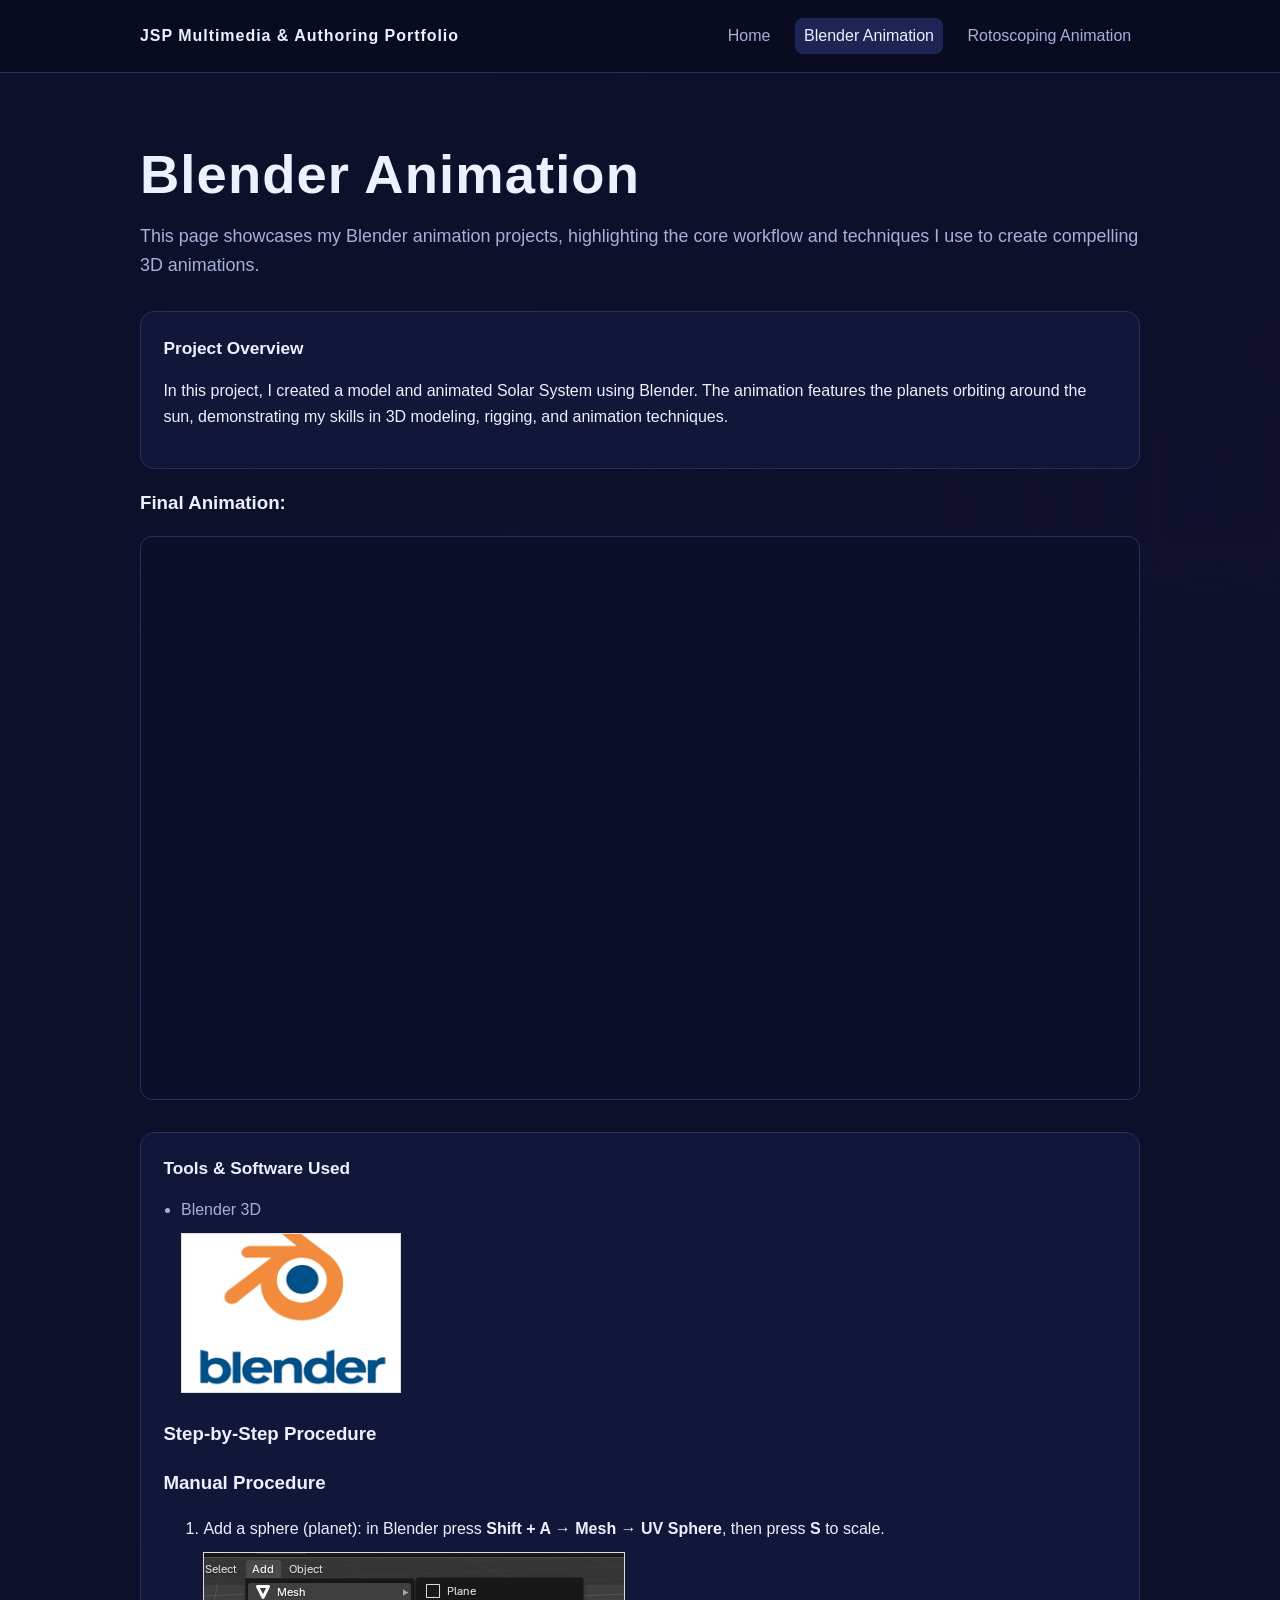
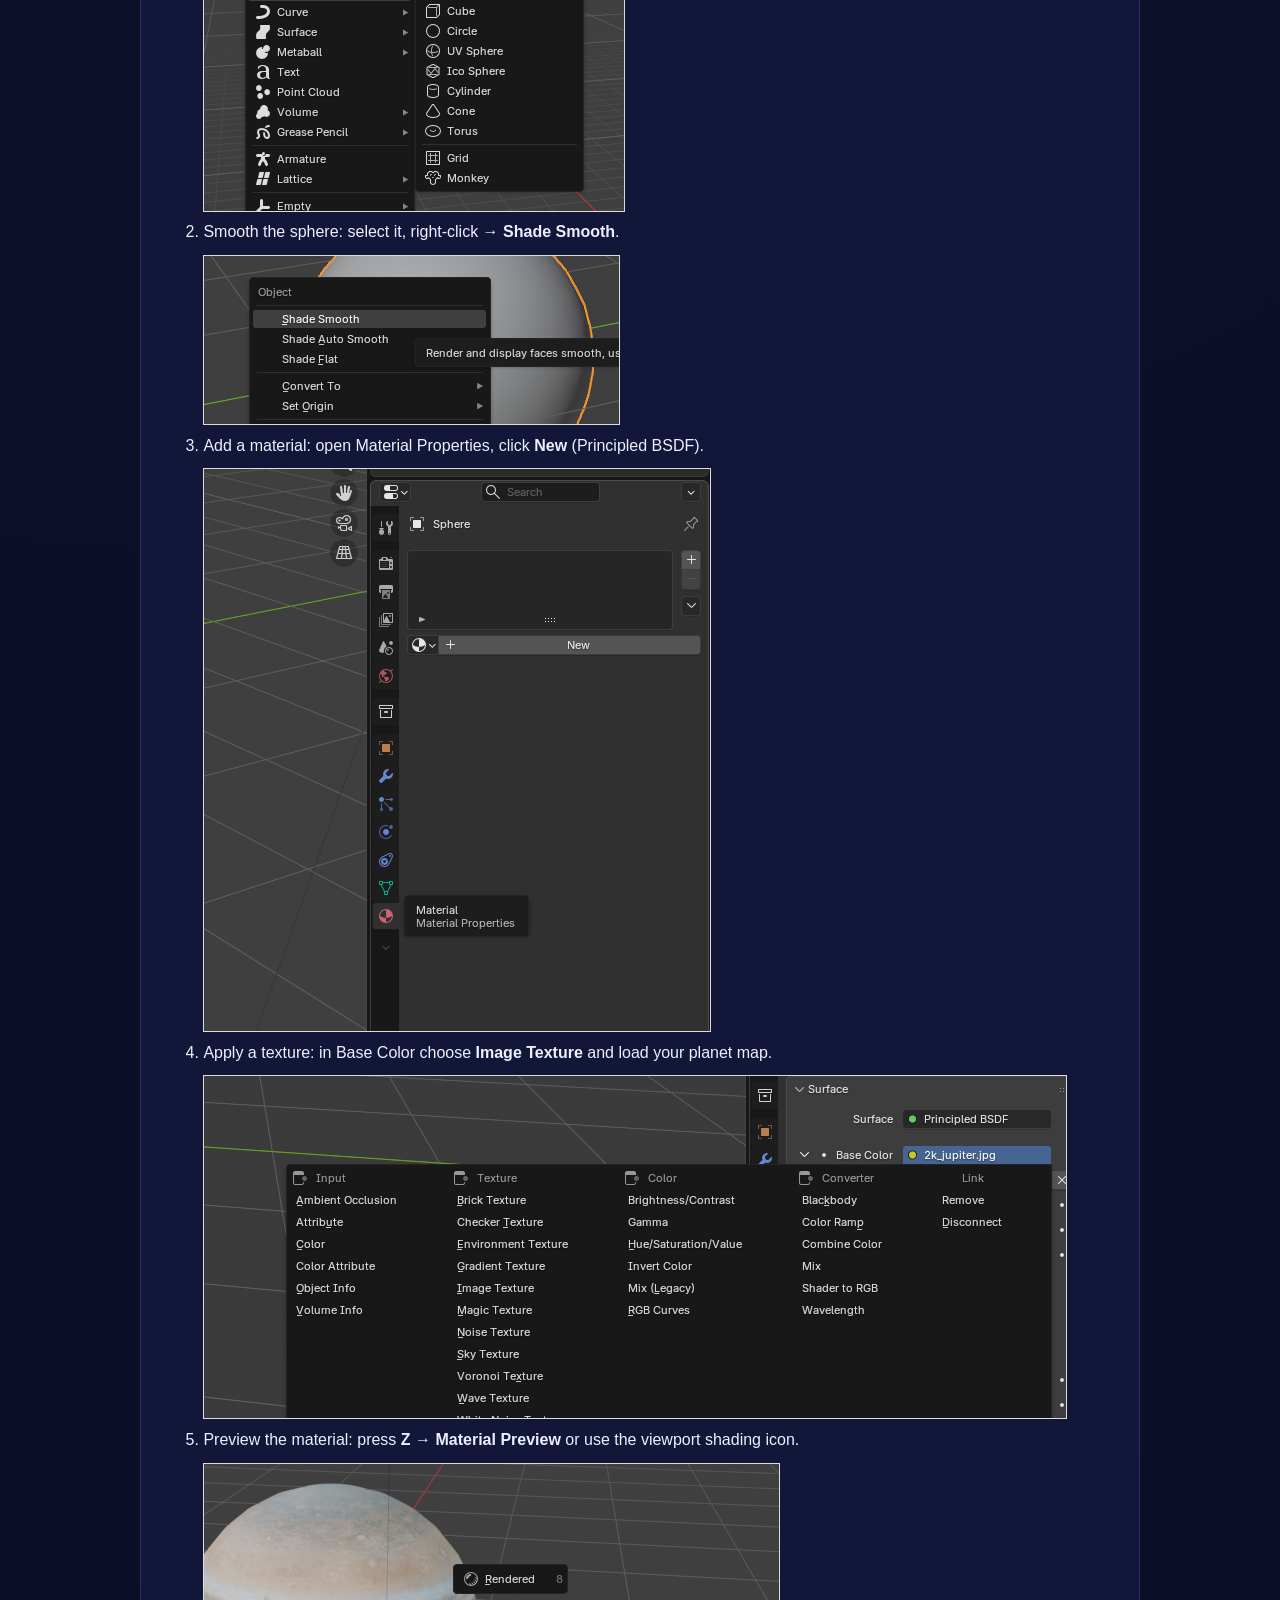
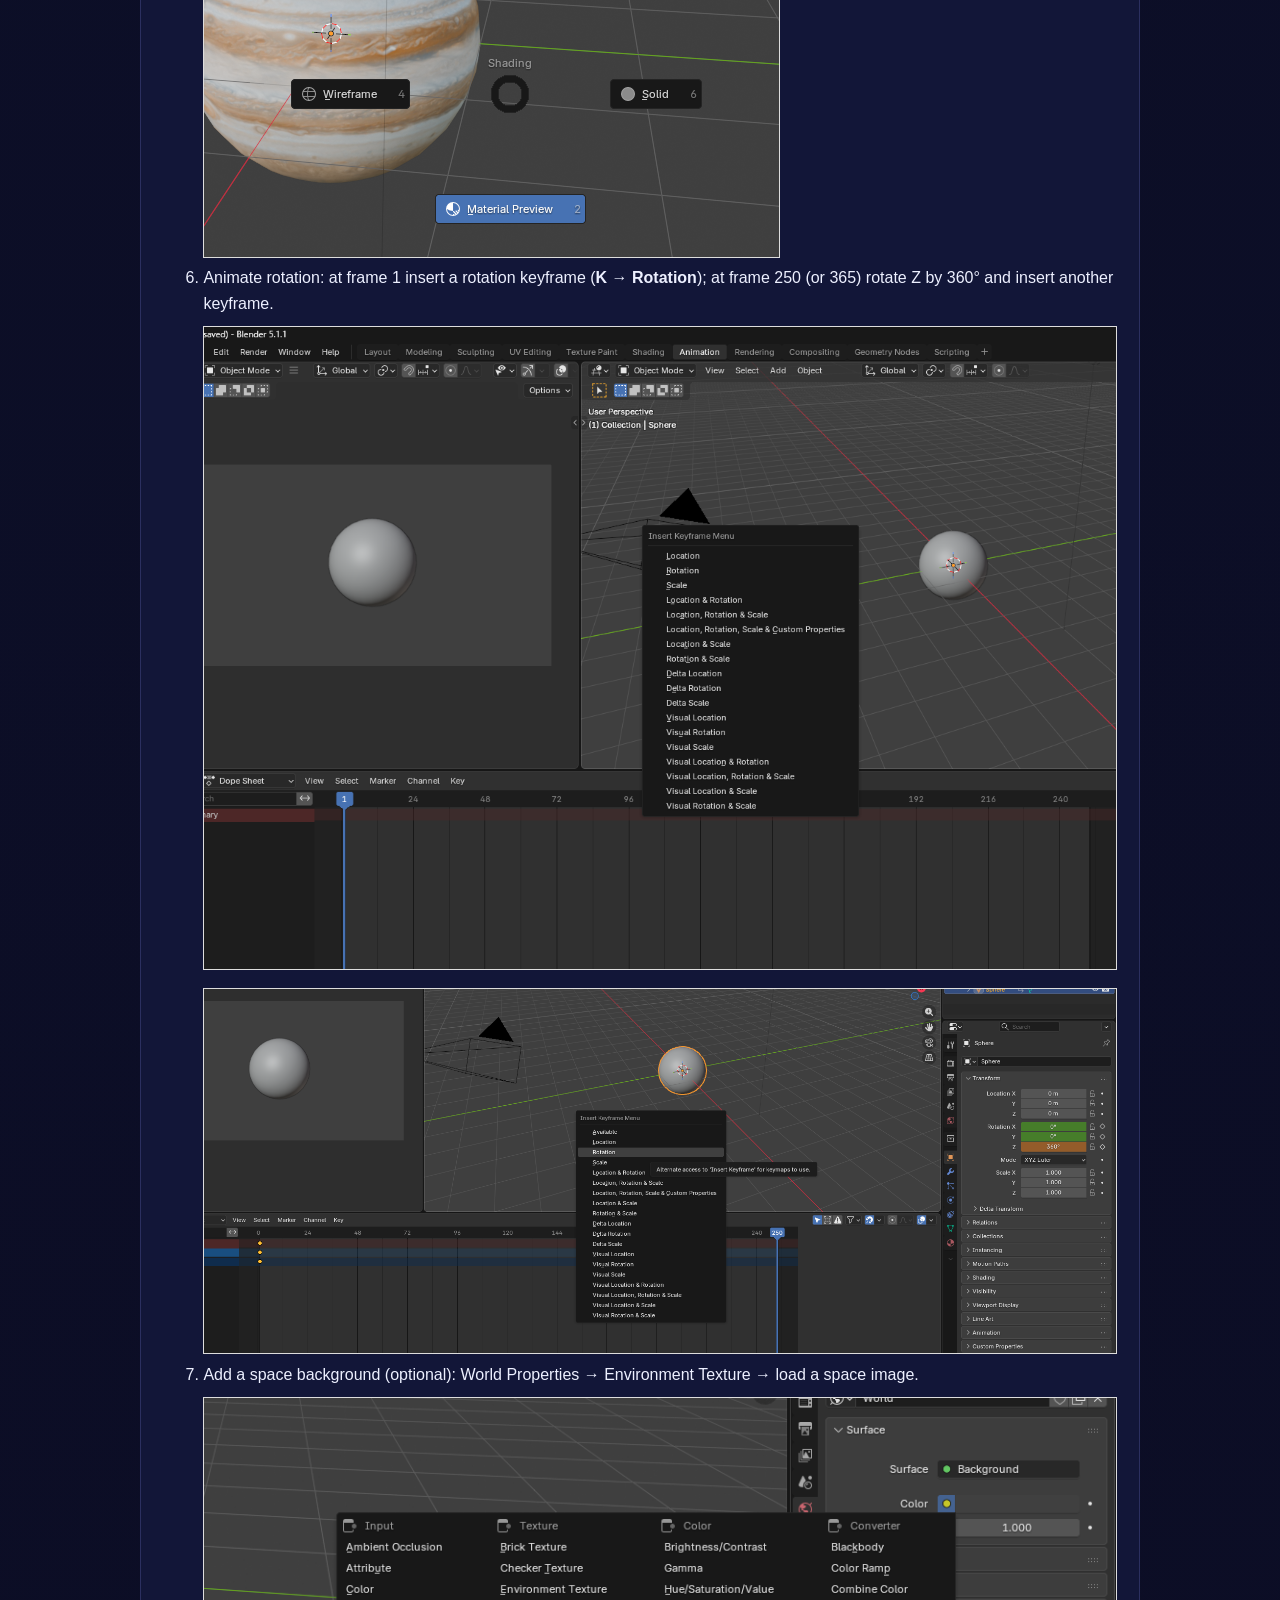
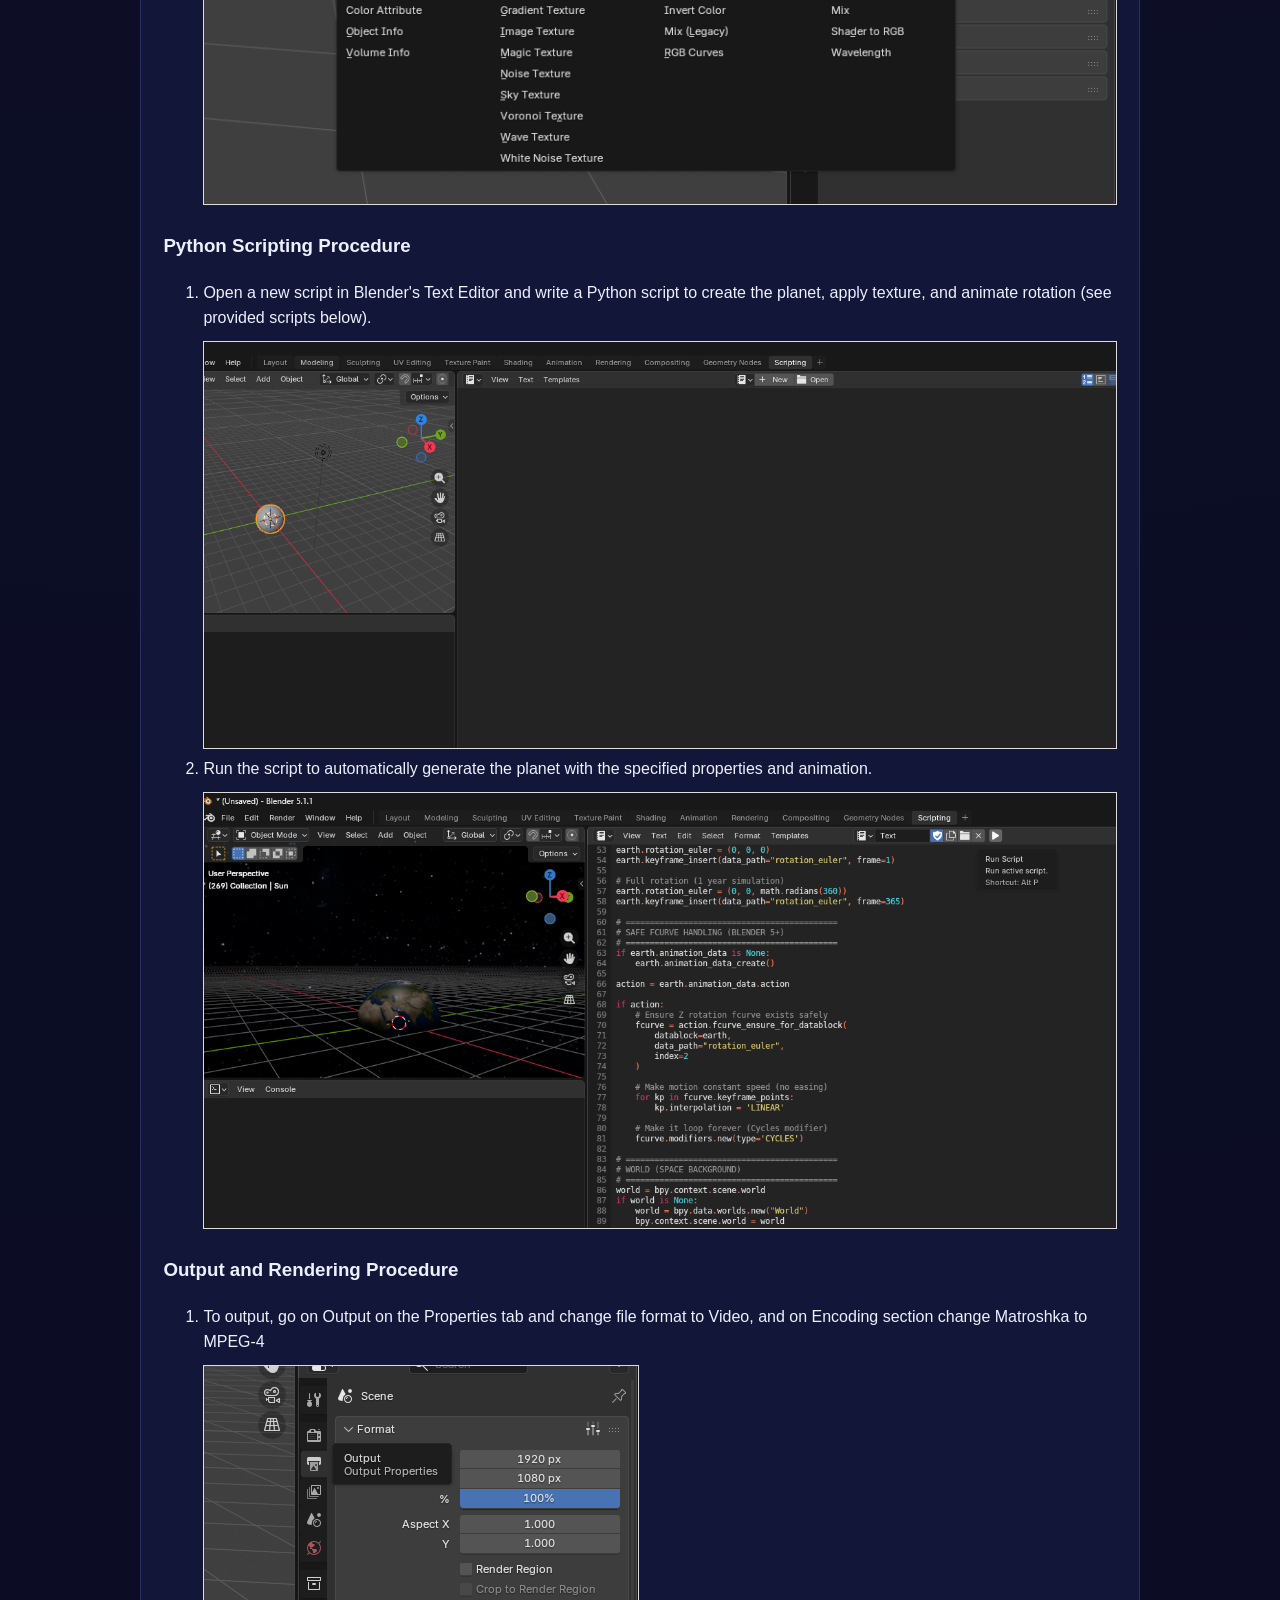
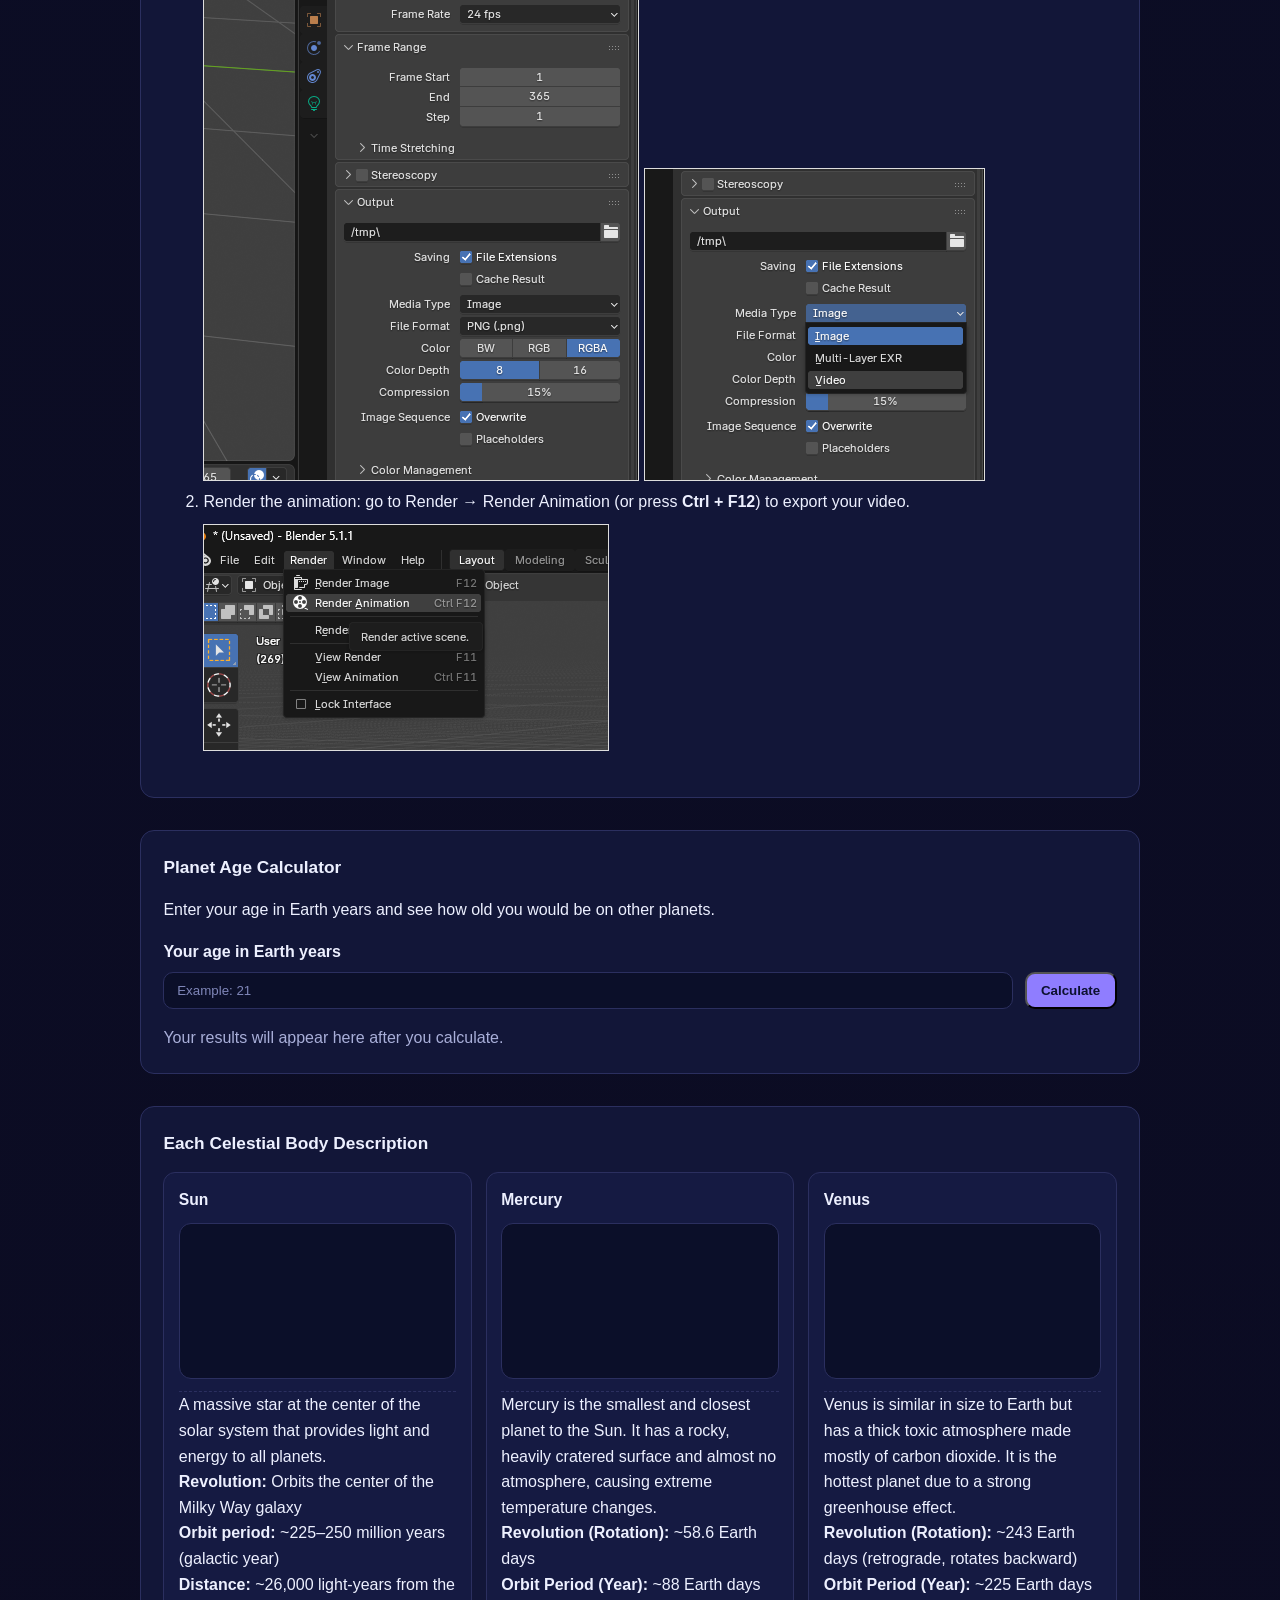
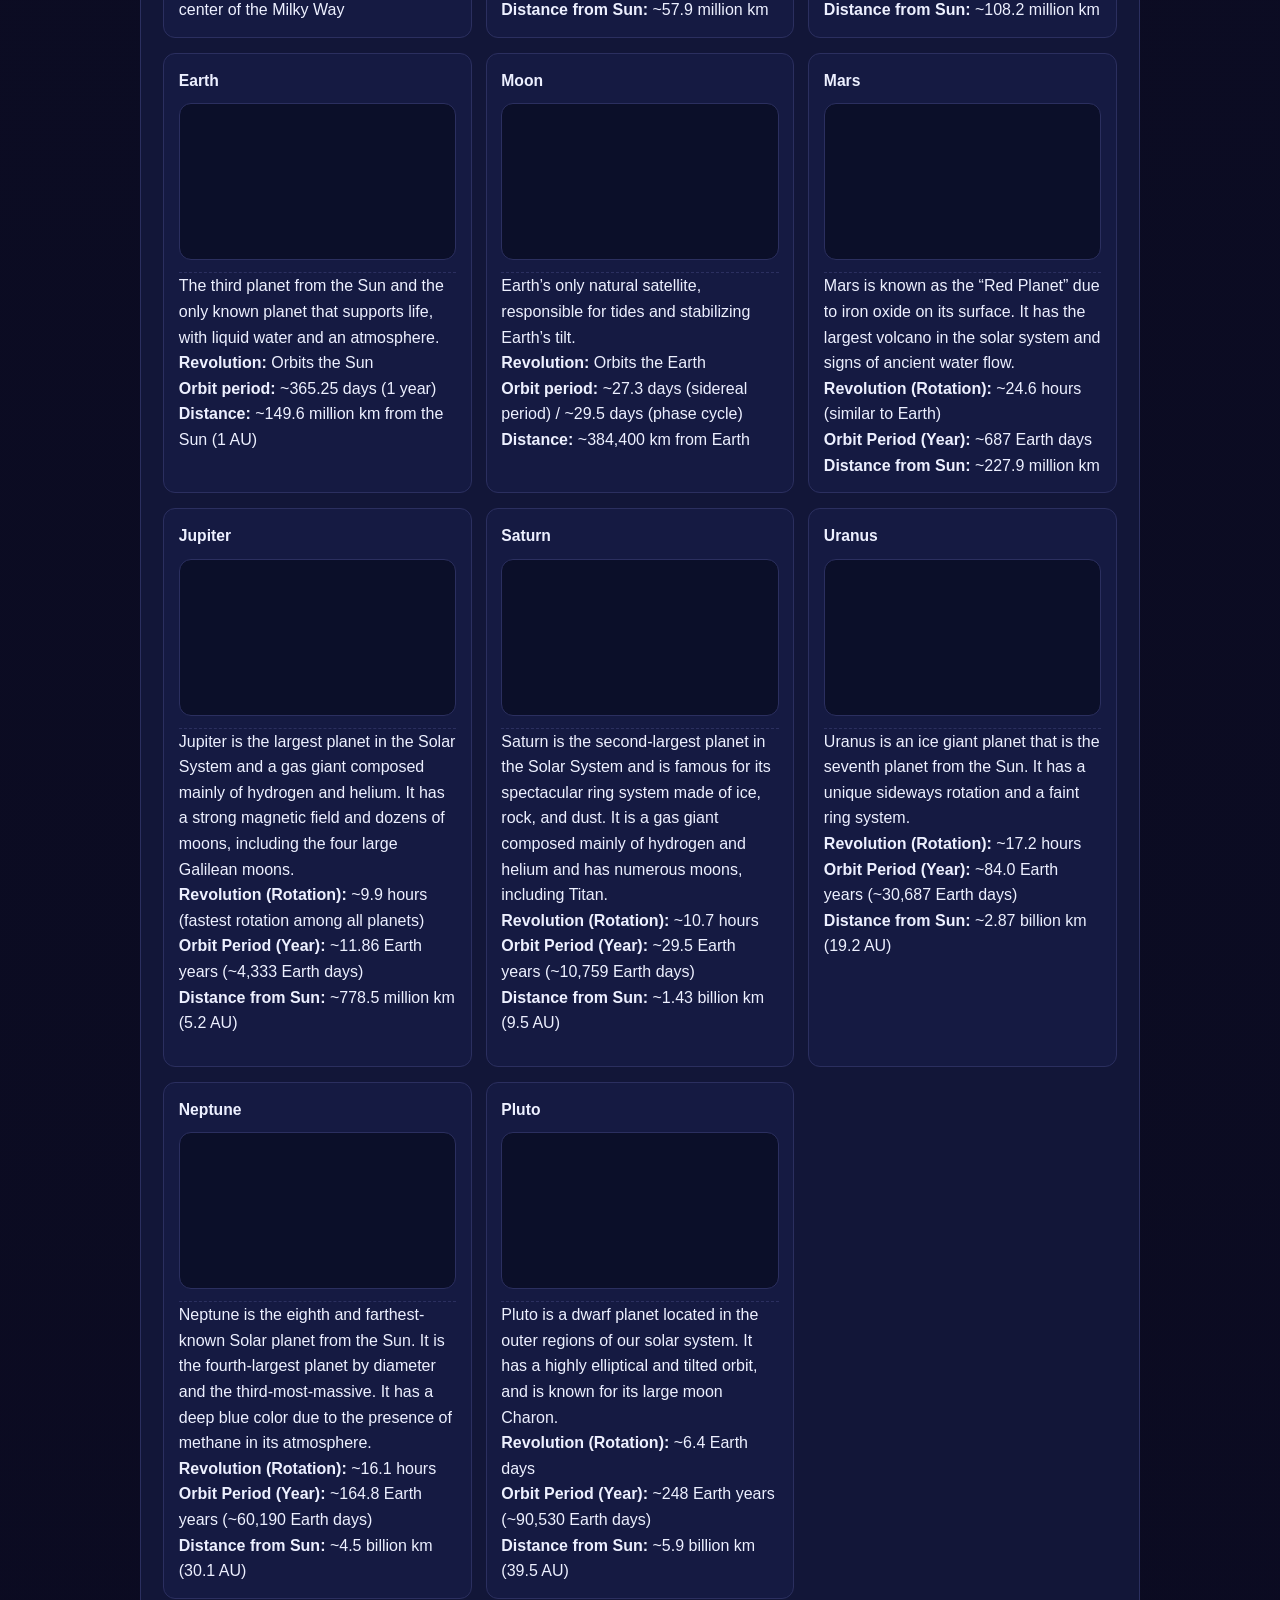
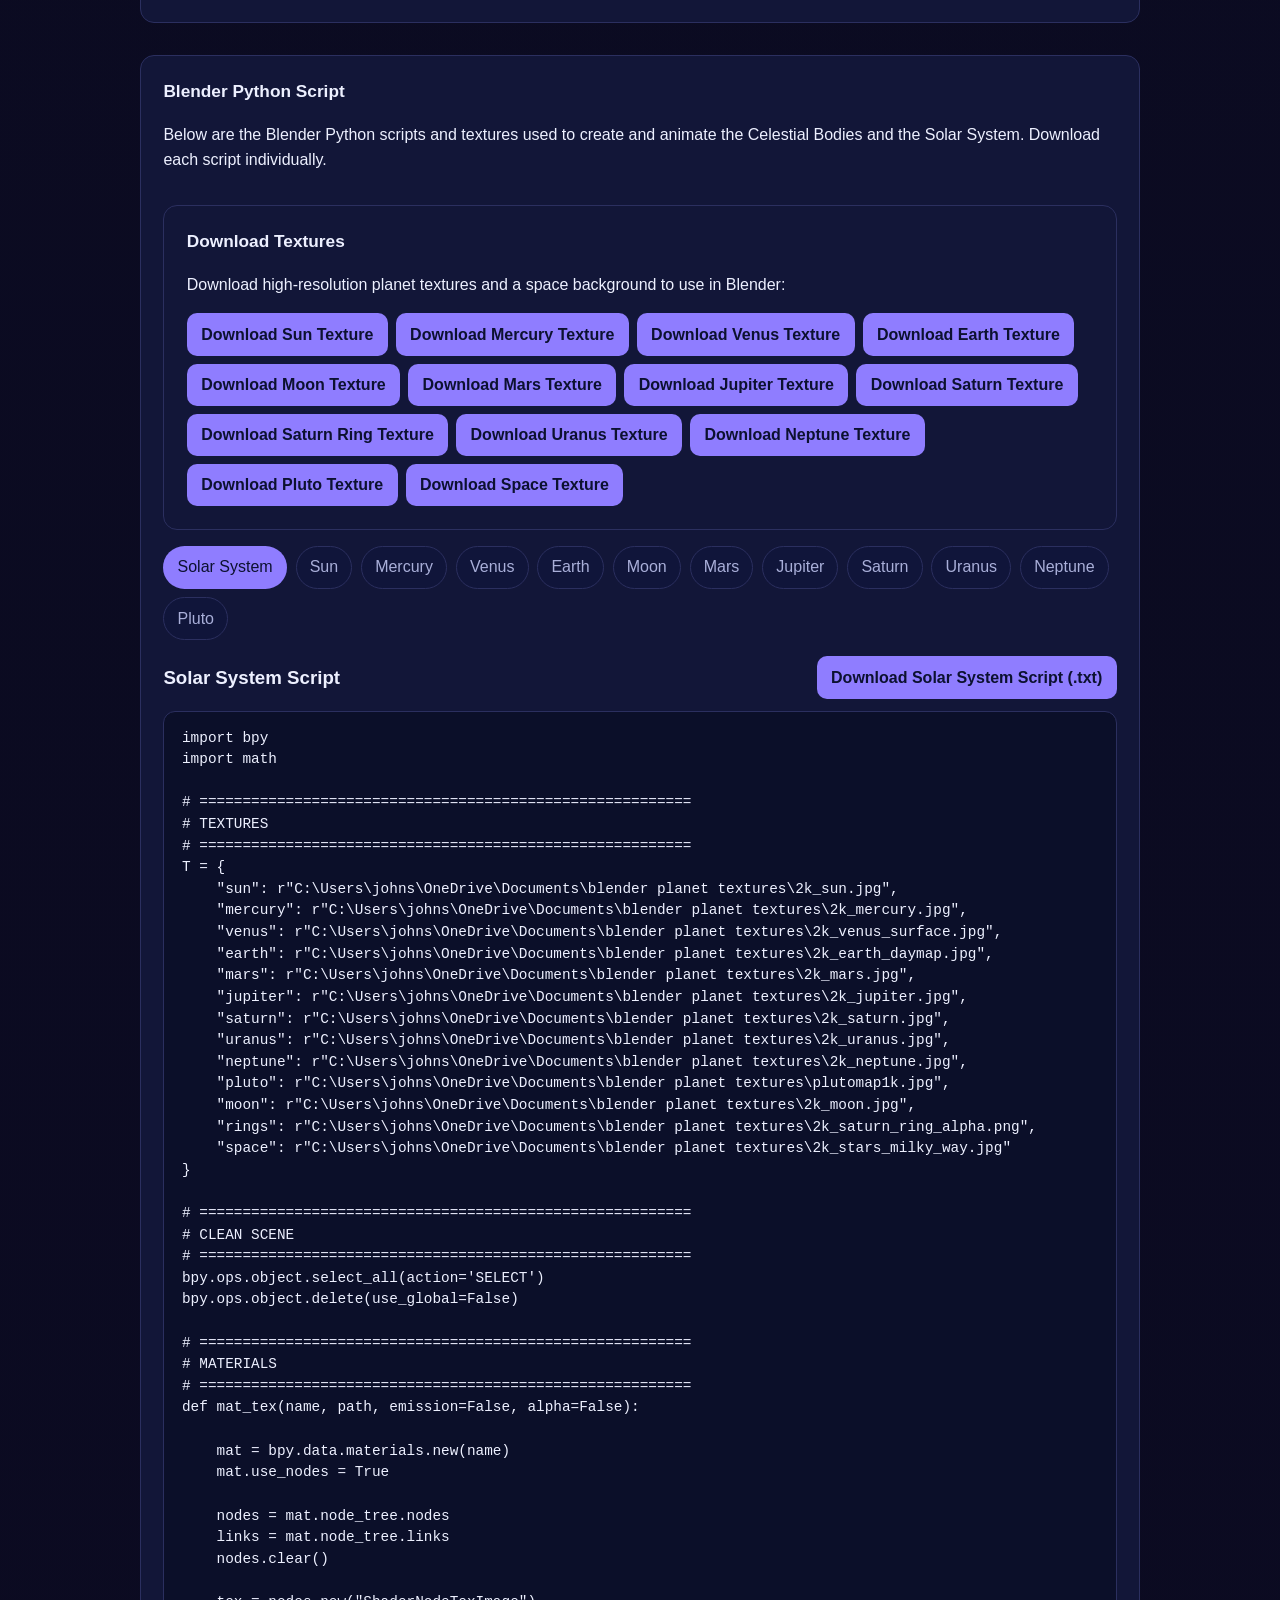
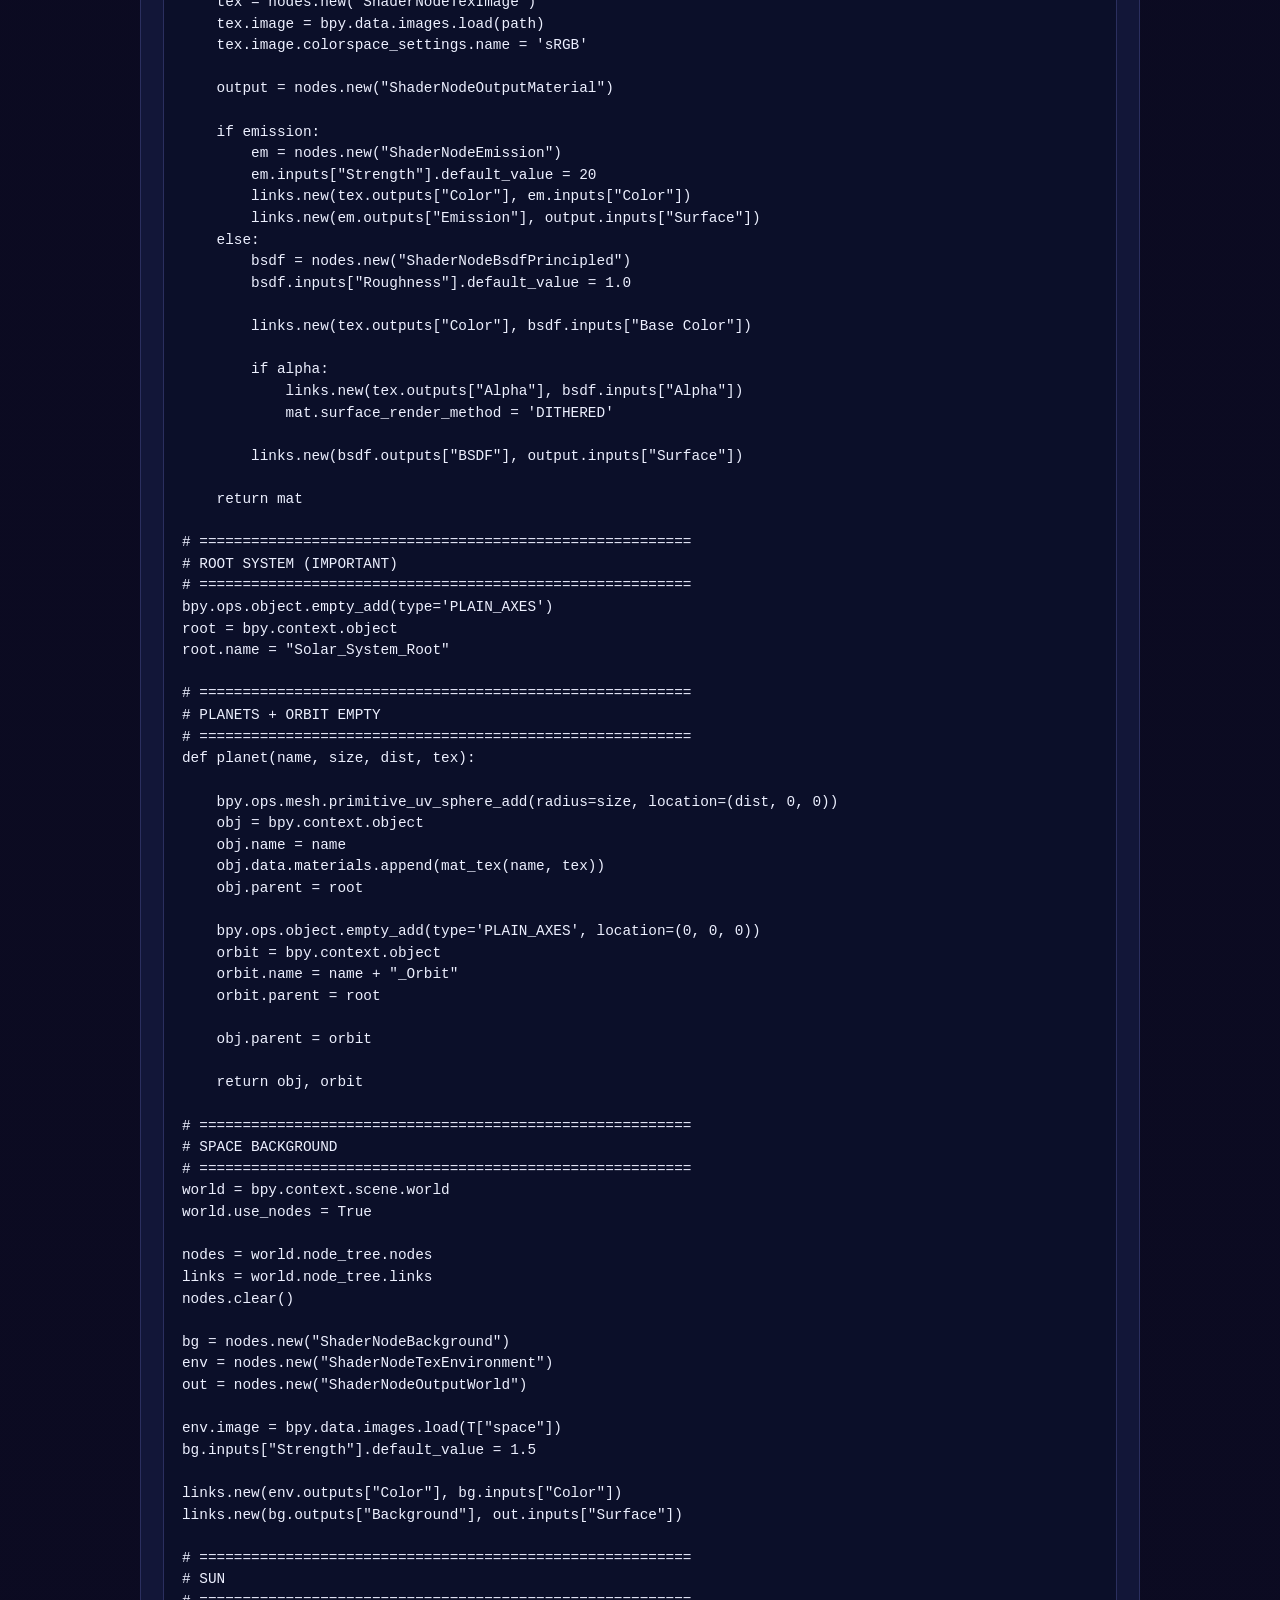
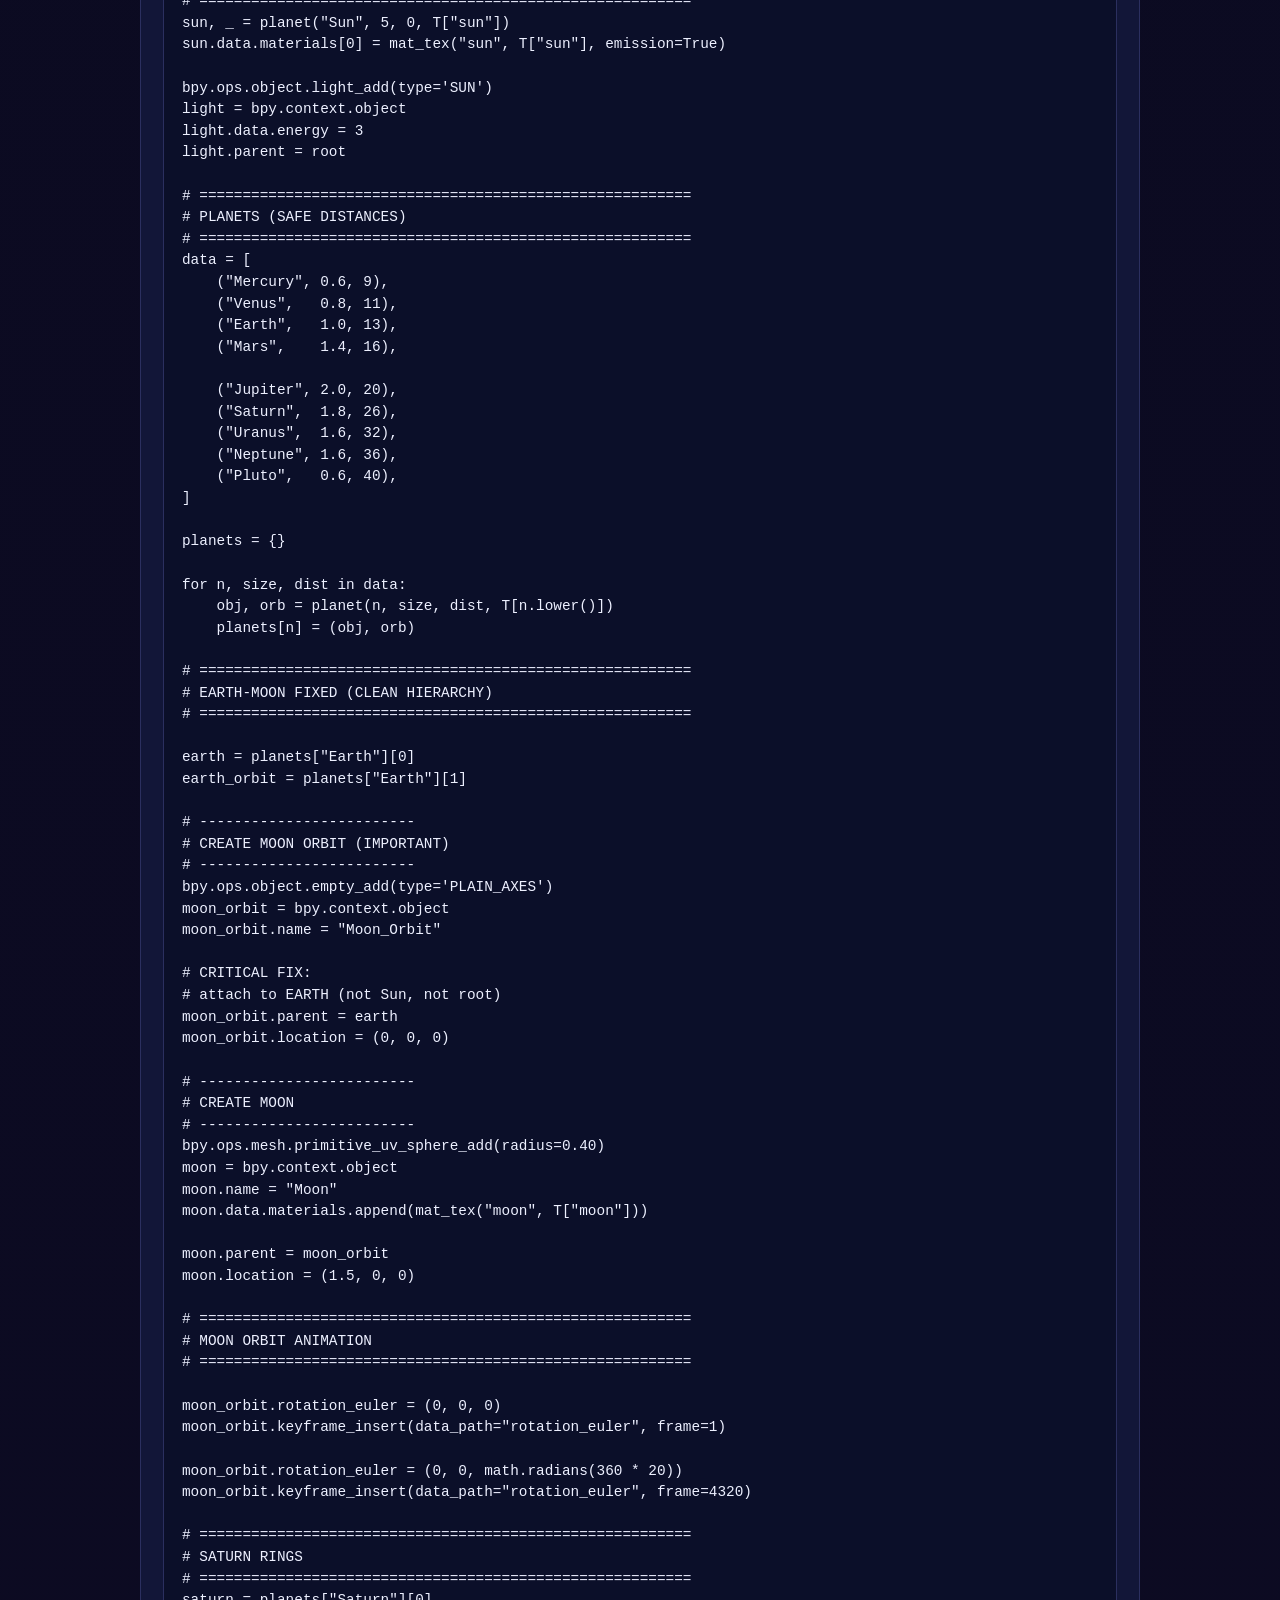
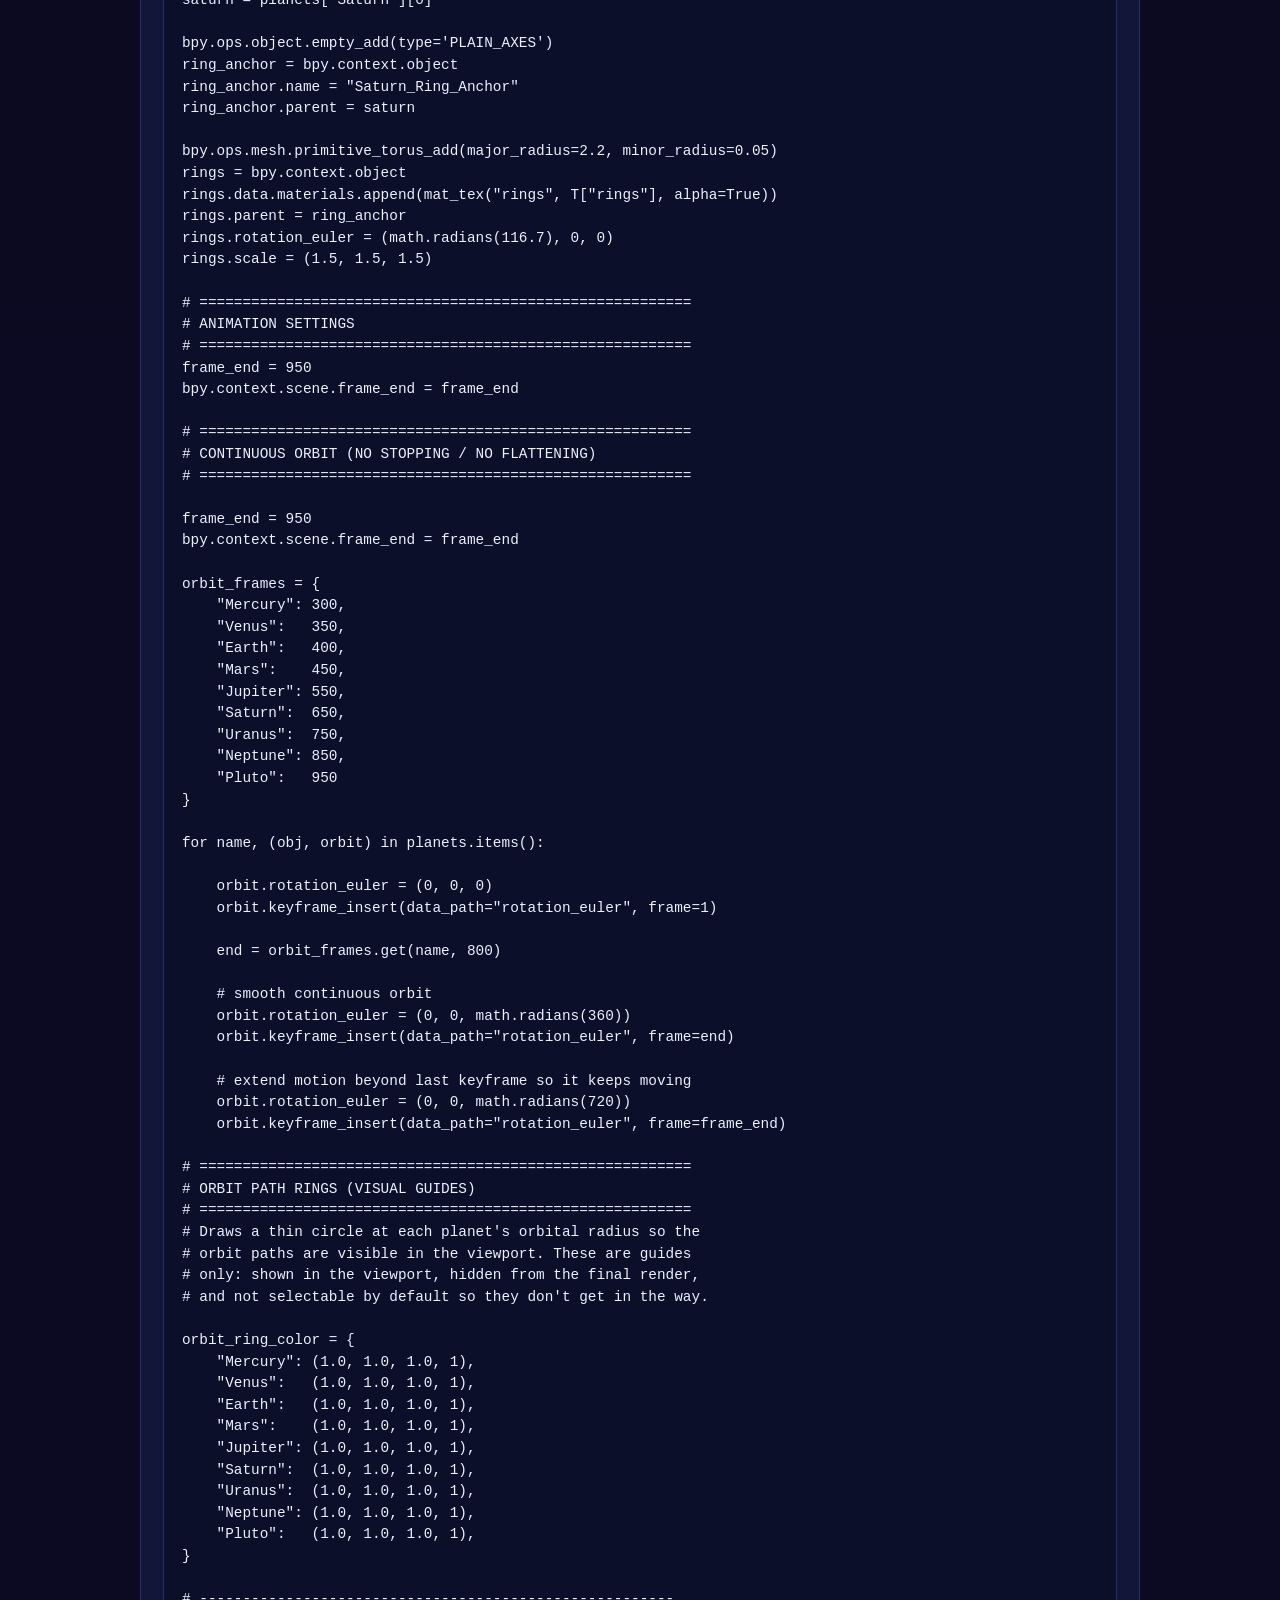
==== commit bd22662a: "Final Progress" ====
--- a/blender-animation.html
+++ b/blender-animation.html
@@ -341,998 +341,93 @@
       </div>
     </section>
 
-    <p>
-      <a class="button" href="blender-solarsystem-script.txt" download>Download Solar System Script (.txt)</a>
-      <h3>Solar System Script</h3>
-      <pre class="code-block">
-        <code>
-          import bpy
-import math
-
-# =========================================================
-# TEXTURES
-# =========================================================
-T = {
-    "sun": r"C:\Users\johns\OneDrive\Documents\blender planet textures\2k_sun.jpg",
-    "mercury": r"C:\Users\johns\OneDrive\Documents\blender planet textures\2k_mercury.jpg",
-    "venus": r"C:\Users\johns\OneDrive\Documents\blender planet textures\2k_venus_surface.jpg",
-    "earth": r"C:\Users\johns\OneDrive\Documents\blender planet textures\2k_earth_daymap.jpg",
-    "mars": r"C:\Users\johns\OneDrive\Documents\blender planet textures\2k_mars.jpg",
-    "jupiter": r"C:\Users\johns\OneDrive\Documents\blender planet textures\2k_jupiter.jpg",
-    "saturn": r"C:\Users\johns\OneDrive\Documents\blender planet textures\2k_saturn.jpg",
-    "uranus": r"C:\Users\johns\OneDrive\Documents\blender planet textures\2k_uranus.jpg",
-    "neptune": r"C:\Users\johns\OneDrive\Documents\blender planet textures\2k_neptune.jpg",
-    "pluto": r"C:\Users\johns\OneDrive\Documents\blender planet textures\plutomap1k.jpg",
-    "moon": r"C:\Users\johns\OneDrive\Documents\blender planet textures\2k_moon.jpg",
-    "rings": r"C:\Users\johns\OneDrive\Documents\blender planet textures\2k_saturn_ring_alpha.png",
-    "space": r"C:\Users\johns\OneDrive\Documents\blender planet textures\2k_stars_milky_way.jpg"
-}
-
-# =========================================================
-# CLEAN SCENE
-# =========================================================
-bpy.ops.object.select_all(action='SELECT')
-bpy.ops.object.delete(use_global=False)
-
-# =========================================================
-# MATERIALS
-# =========================================================
-def mat_tex(name, path, emission=False, alpha=False):
-
-    mat = bpy.data.materials.new(name)
-    mat.use_nodes = True
-
-    nodes = mat.node_tree.nodes
-    links = mat.node_tree.links
-    nodes.clear()
-
-    tex = nodes.new("ShaderNodeTexImage")
-    tex.image = bpy.data.images.load(path)
-    tex.image.colorspace_settings.name = 'sRGB'
-
-    output = nodes.new("ShaderNodeOutputMaterial")
-
-    if emission:
-        em = nodes.new("ShaderNodeEmission")
-        em.inputs["Strength"].default_value = 20
-        links.new(tex.outputs["Color"], em.inputs["Color"])
-        links.new(em.outputs["Emission"], output.inputs["Surface"])
-    else:
-        bsdf = nodes.new("ShaderNodeBsdfPrincipled")
-        bsdf.inputs["Roughness"].default_value = 1.0
-
-        links.new(tex.outputs["Color"], bsdf.inputs["Base Color"])
-
-        if alpha:
-            links.new(tex.outputs["Alpha"], bsdf.inputs["Alpha"])
-            mat.surface_render_method = 'DITHERED'
-
-        links.new(bsdf.outputs["BSDF"], output.inputs["Surface"])
-
-    return mat
-
-# =========================================================
-# ROOT SYSTEM (IMPORTANT)
-# =========================================================
-bpy.ops.object.empty_add(type='PLAIN_AXES')
-root = bpy.context.object
-root.name = "Solar_System_Root"
-
-# =========================================================
-# PLANETS + ORBIT EMPTY
-# =========================================================
-def planet(name, size, dist, tex):
-
-    bpy.ops.mesh.primitive_uv_sphere_add(radius=size, location=(dist, 0, 0))
-    obj = bpy.context.object
-    obj.name = name
-    obj.data.materials.append(mat_tex(name, tex))
-    obj.parent = root
-
-    bpy.ops.object.empty_add(type='PLAIN_AXES', location=(0, 0, 0))
-    orbit = bpy.context.object
-    orbit.name = name + "_Orbit"
-    orbit.parent = root
-
-    obj.parent = orbit
-
-    return obj, orbit
-
-# =========================================================
-# SPACE BACKGROUND
-# =========================================================
-world = bpy.context.scene.world
-world.use_nodes = True
-
-nodes = world.node_tree.nodes
-links = world.node_tree.links
-nodes.clear()
-
-bg = nodes.new("ShaderNodeBackground")
-env = nodes.new("ShaderNodeTexEnvironment")
-out = nodes.new("ShaderNodeOutputWorld")
-
-env.image = bpy.data.images.load(T["space"])
-bg.inputs["Strength"].default_value = 1.5
-
-links.new(env.outputs["Color"], bg.inputs["Color"])
-links.new(bg.outputs["Background"], out.inputs["Surface"])
-
-# =========================================================
-# SUN
-# =========================================================
-sun, _ = planet("Sun", 5, 0, T["sun"])
-sun.data.materials[0] = mat_tex("sun", T["sun"], emission=True)
-
-bpy.ops.object.light_add(type='SUN')
-light = bpy.context.object
-light.data.energy = 3
-light.parent = root
-
-# =========================================================
-# PLANETS (SAFE DISTANCES)
-# =========================================================
-data = [
-    ("Mercury", 0.6, 9),
-    ("Venus",   0.8, 11),
-    ("Earth",   1.0, 13),
-    ("Mars",    1.4, 16),
-
-    ("Jupiter", 2.0, 20),
-    ("Saturn",  1.8, 26),
-    ("Uranus",  1.6, 32),
-    ("Neptune", 1.6, 36),
-    ("Pluto",   0.6, 40),
-]
-
-planets = {}
-
-for n, size, dist in data:
-    obj, orb = planet(n, size, dist, T[n.lower()])
-    planets[n] = (obj, orb)
-
-# =========================================================
-# EARTH-MOON FIXED (CLEAN HIERARCHY)
-# =========================================================
-
-earth = planets["Earth"][0]
-earth_orbit = planets["Earth"][1]
-
-# -------------------------
-# CREATE MOON ORBIT (IMPORTANT)
-# -------------------------
-bpy.ops.object.empty_add(type='PLAIN_AXES')
-moon_orbit = bpy.context.object
-moon_orbit.name = "Moon_Orbit"
-
-# CRITICAL FIX:
-# attach to EARTH (not Sun, not root)
-moon_orbit.parent = earth
-moon_orbit.location = (0, 0, 0)
-
-# -------------------------
-# CREATE MOON
-# -------------------------
-bpy.ops.mesh.primitive_uv_sphere_add(radius=0.40)
-moon = bpy.context.object
-moon.name = "Moon"
-moon.data.materials.append(mat_tex("moon", T["moon"]))
-
-moon.parent = moon_orbit
-moon.location = (1.5, 0, 0)
-
-# =========================================================
-# MOON ORBIT ANIMATION
-# =========================================================
-
-moon_orbit.rotation_euler = (0, 0, 0)
-moon_orbit.keyframe_insert(data_path="rotation_euler", frame=1)
-
-moon_orbit.rotation_euler = (0, 0, math.radians(360 * 20))
-moon_orbit.keyframe_insert(data_path="rotation_euler", frame=4320)
-
-# =========================================================
-# SATURN RINGS
-# =========================================================
-saturn = planets["Saturn"][0]
-
-bpy.ops.object.empty_add(type='PLAIN_AXES')
-ring_anchor = bpy.context.object
-ring_anchor.name = "Saturn_Ring_Anchor"
-ring_anchor.parent = saturn
-
-bpy.ops.mesh.primitive_torus_add(major_radius=2.2, minor_radius=0.05)
-rings = bpy.context.object
-rings.data.materials.append(mat_tex("rings", T["rings"], alpha=True))
-rings.parent = ring_anchor
-rings.rotation_euler = (math.radians(116.7), 0, 0)
-rings.scale = (1.5, 1.5, 1.5)
-
-# =========================================================
-# ANIMATION SETTINGS
-# =========================================================
-frame_end = 950
-bpy.context.scene.frame_end = frame_end
-
-# =========================================================
-# CONTINUOUS ORBIT (NO STOPPING / NO FLATTENING)
-# =========================================================
-
-frame_end = 950
-bpy.context.scene.frame_end = frame_end
-
-orbit_frames = {
-    "Mercury": 300,
-    "Venus":   350,
-    "Earth":   400,
-    "Mars":    450,
-    "Jupiter": 550,
-    "Saturn":  650,
-    "Uranus":  750,
-    "Neptune": 850,
-    "Pluto":   950
-}
-
-for name, (obj, orbit) in planets.items():
-
-    orbit.rotation_euler = (0, 0, 0)
-    orbit.keyframe_insert(data_path="rotation_euler", frame=1)
-
-    end = orbit_frames.get(name, 800)
-
-    # smooth continuous orbit
-    orbit.rotation_euler = (0, 0, math.radians(360))
-    orbit.keyframe_insert(data_path="rotation_euler", frame=end)
-
-    # extend motion beyond last keyframe so it keeps moving
-    orbit.rotation_euler = (0, 0, math.radians(720))
-    orbit.keyframe_insert(data_path="rotation_euler", frame=frame_end)
-
-# =========================================================
-# CAMERA
-# =========================================================
-bpy.ops.object.camera_add(location=(0, -70, 25))
-cam = bpy.context.object
-cam.rotation_euler = (math.radians(70), 0, 0)
-
-bpy.context.scene.camera = cam
-bpy.context.scene.render.engine = 'BLENDER_EEVEE'
-bpy.context.scene.render.fps = 30
-
-print("Continuous Orbit System Enabled (No Stop at End)")
-        </code>
-      </pre>
-    </p>
-
-    <p>
-        <a class="button" href="blender-sun-script.txt" download>Download Sun Script (.txt)</a>
-      </p>
-      <h3>Sun Script</h3>
-      <pre class="code-block"><code>
-import bpy
-import math
-
-# ============================================
-# TEXTURE PATHS
-# ============================================
-sun_texture_path = r"INSERT YOUR PATH HERE"
-space_texture_path = r"INSERT YOUR PATH HERE"
-
-# ============================================
-# CLEAN SCENE
-# ============================================
-bpy.ops.object.select_all(action='SELECT')
-bpy.ops.object.delete(use_global=False)
-
-# ============================================
-# CREATE SUN
-# ============================================
-bpy.ops.mesh.primitive_uv_sphere_add(radius=1, location=(0, 0, 0))
-sun = bpy.context.active_object
-sun.name = "Sun"
-
-sun.scale = (2, 2, 2)
-bpy.ops.object.shade_smooth()
-
-# ============================================
-# SUN MATERIAL (EMISSION + TEXTURE)
-# ============================================
-mat = bpy.data.materials.new(name="SunMaterial")
-mat.use_nodes = True
-
-nodes = mat.node_tree.nodes
-links = mat.node_tree.links
-nodes.clear()
-
-output = nodes.new(type='ShaderNodeOutputMaterial')
-emission = nodes.new(type='ShaderNodeEmission')
-tex = nodes.new(type='ShaderNodeTexImage')
-
-try:
-    tex.image = bpy.data.images.load(sun_texture_path)
-    links.new(tex.outputs['Color'], emission.inputs['Color'])
-except:
-    pass
-
-emission.inputs['Strength'].default_value = 10
-
-links.new(emission.outputs['Emission'], output.inputs['Surface'])
-
-sun.data.materials.append(mat)
-
-# ============================================
-# ANIMATION (500 FRAMES)
-# ============================================
-bpy.context.scene.frame_start = 1
-bpy.context.scene.frame_end = 500
-
-sun.rotation_euler = (0, 0, 0)
-sun.keyframe_insert("rotation_euler", frame=1)
-
-sun.rotation_euler = (0, 0, math.radians(360))
-sun.keyframe_insert("rotation_euler", frame=500)
-
-# ============================================
-# BLENDER 5+ SAFE FCURVE SYSTEM
-# ============================================
-if sun.animation_data is None:
-    sun.animation_data_create()
-
-action = sun.animation_data.action
-
-if action:
-    fcurve = action.fcurve_ensure_for_datablock(
-        datablock=sun,
-        data_path="rotation_euler",
-        index=2
-    )
-
-    for kp in fcurve.keyframe_points:
-        kp.interpolation = 'LINEAR'
-
-    fcurve.modifiers.new(type='CYCLES')
-
-# ============================================
-# WORLD BACKGROUND (SAFE)
-# ============================================
-world = bpy.context.scene.world
-
-if world is None:
-    world = bpy.data.worlds.new("World")
-    bpy.context.scene.world = world
-
-world.use_nodes = True
-
-wnodes = world.node_tree.nodes
-wlinks = world.node_tree.links
-wnodes.clear()
-
-w_output = wnodes.new(type='ShaderNodeOutputWorld')
-w_bg = wnodes.new(type='ShaderNodeBackground')
-w_tex = wnodes.new(type='ShaderNodeTexEnvironment')
-
-try:
-    w_tex.image = bpy.data.images.load(space_texture_path)
-    wlinks.new(w_tex.outputs['Color'], w_bg.inputs['Color'])
-except:
-    pass
-
-wlinks.new(w_bg.outputs['Background'], w_output.inputs['Surface'])
-      </code></pre> 
-
-      <p>
-        <a class="button" href="blender-mercury-script.txt" download>Download Mercury Script (.txt)</a>
-      </p>
-      <h3>Mercury Script</h3>
-      <pre class="code-block"><code>
-import bpy
-import math
-
-tex_path = r"INSERT PATH HERE"
-space_path = r"INSERT PATH HERE"
-
-# Clean scene
-bpy.ops.object.select_all(action='SELECT')
-bpy.ops.object.delete(use_global=False)
-
-# Planet
-bpy.ops.mesh.primitive_uv_sphere_add(radius=0.4, location=(4, 0, 0))
-mercury = bpy.context.active_object
-mercury.name = "Mercury"
-bpy.ops.object.shade_smooth()
-
-# Material
-mat = bpy.data.materials.new("MercuryMat")
-mat.use_nodes = True
-nodes = mat.node_tree.nodes
-links = mat.node_tree.links
-nodes.clear()
-
-out = nodes.new("ShaderNodeOutputMaterial")
-bsdf = nodes.new("ShaderNodeBsdfPrincipled")
-tex = nodes.new("ShaderNodeTexImage")
-
-try:
-    tex.image = bpy.data.images.load(tex_path)
-    links.new(tex.outputs["Color"], bsdf.inputs["Base Color"])
-except:
-    pass
-
-links.new(bsdf.outputs["BSDF"], out.inputs["Surface"])
-mercury.data.materials.append(mat)
-
-# Animation
-mercury.rotation_euler = (0, 0, 0)
-mercury.keyframe_insert("rotation_euler", frame=1)
-
-mercury.rotation_euler = (0, 0, math.radians(360))
-mercury.keyframe_insert("rotation_euler", frame=88)
-
-if mercury.animation_data is None:
-    mercury.animation_data_create()
-
-action = mercury.animation_data.action
-if action:
-    fcurve = action.fcurve_ensure_for_datablock(
-        datablock=mercury,
-        data_path="rotation_euler",
-        index=2
-    )
-    for kp in fcurve.keyframe_points:
-        kp.interpolation = 'LINEAR'
-    fcurve.modifiers.new(type='CYCLES')
-
-# World
-world = bpy.data.worlds.new("World") if not bpy.context.scene.world else bpy.context.scene.world
-bpy.context.scene.world = world
-world.use_nodes = True
-
-wnodes = world.node_tree.nodes
-wlinks = world.node_tree.links
-wnodes.clear()
-
-wout = wnodes.new("ShaderNodeOutputWorld")
-wbg = wnodes.new("ShaderNodeBackground")
-wtex = wnodes.new("ShaderNodeTexEnvironment")
-
-wtex.image = bpy.data.images.load(space_path)
-
-wlinks.new(wtex.outputs["Color"], wbg.inputs["Color"])
-wlinks.new(wbg.outputs["Background"], wout.inputs["Surface"])
-      </code></pre>
-
-      <p>
-        <a class="button" href="blender-venus-script.txt" download>Download Venus Script (.txt)</a>
-      </p>
-      <h3>Venus Script</h3>
-      <pre class="code-block"><code>
-import bpy
-import math
-
-tex_path = r"INSERT PATH HERE"
-space_path = r"INSERT PATH HERE"
-
-bpy.ops.object.select_all(action='SELECT')
-bpy.ops.object.delete(use_global=False)
-
-bpy.ops.mesh.primitive_uv_sphere_add(radius=0.6, location=(7, 0, 0))
-venus = bpy.context.active_object
-venus.name = "Venus"
-bpy.ops.object.shade_smooth()
-
-# Material
-mat = bpy.data.materials.new("VenusMat")
-mat.use_nodes = True
-nodes = mat.node_tree.nodes
-links = mat.node_tree.links
-nodes.clear()
-
-out = nodes.new("ShaderNodeOutputMaterial")
-bsdf = nodes.new("ShaderNodeBsdfPrincipled")
-tex = nodes.new("ShaderNodeTexImage")
-
-try:
-    tex.image = bpy.data.images.load(tex_path)
-    links.new(tex.outputs["Color"], bsdf.inputs["Base Color"])
-except:
-    pass
-
-links.new(bsdf.outputs["BSDF"], out.inputs["Surface"])
-venus.data.materials.append(mat)
-
-# Animation
-venus.rotation_euler = (0, 0, 0)
-venus.keyframe_insert("rotation_euler", frame=1)
-
-venus.rotation_euler = (0, 0, math.radians(-360))
-venus.keyframe_insert("rotation_euler", frame=225)
-
-if venus.animation_data is None:
-    venus.animation_data_create()
-
-action = venus.animation_data.action
-if action:
-    fcurve = action.fcurve_ensure_for_datablock(
-        datablock=venus,
-        data_path="rotation_euler",
-        index=2
-    )
-    for kp in fcurve.keyframe_points:
-        kp.interpolation = 'LINEAR'
-    fcurve.modifiers.new(type='CYCLES')
-
-# World (same structure)
-world = bpy.data.worlds.new("World") if not bpy.context.scene.world else bpy.context.scene.world
-bpy.context.scene.world = world
-world.use_nodes = True
-
-wnodes = world.node_tree.nodes
-wlinks = world.node_tree.links
-wnodes.clear()
-
-wout = wnodes.new("ShaderNodeOutputWorld")
-wbg = wnodes.new("ShaderNodeBackground")
-wtex = wnodes.new("ShaderNodeTexEnvironment")
-
-wtex.image = bpy.data.images.load(space_path)
-
-wlinks.new(wtex.outputs["Color"], wbg.inputs["Color"])
-wlinks.new(wbg.outputs["Background"], wout.inputs["Surface"])
-      </code></pre>
-
-      <p>
-        <a class="button" href="blender-mars-script.txt" download>Download Mars Script (.txt)</a>
-      </p>
-      <h3>Mars Script</h3>
-      <pre class="code-block"><code>
-import bpy
-import math
-
-tex_path = r"INSERT PATH HERE"
-space_path = r"INSERT PATH HERE"
-
-bpy.ops.object.select_all(action='SELECT')
-bpy.ops.object.delete(use_global=False)
-
-bpy.ops.mesh.primitive_uv_sphere_add(radius=0.55, location=(10, 0, 0))
-mars = bpy.context.active_object
-mars.name = "Mars"
-bpy.ops.object.shade_smooth()
-
-# Material
-mat = bpy.data.materials.new("MarsMat")
-mat.use_nodes = True
-nodes = mat.node_tree.nodes
-links = mat.node_tree.links
-nodes.clear()
-
-out = nodes.new("ShaderNodeOutputMaterial")
-bsdf = nodes.new("ShaderNodeBsdfPrincipled")
-tex = nodes.new("ShaderNodeTexImage")
-
-try:
-    tex.image = bpy.data.images.load(tex_path)
-    links.new(tex.outputs["Color"], bsdf.inputs["Base Color"])
-except:
-    pass
-
-links.new(bsdf.outputs["BSDF"], out.inputs["Surface"])
-mars.data.materials.append(mat)
-
-# Animation
-mars.rotation_euler = (0, 0, 0)
-mars.keyframe_insert("rotation_euler", frame=1)
-
-mars.rotation_euler = (0, 0, math.radians(360))
-mars.keyframe_insert("rotation_euler", frame=687)
-
-if mars.animation_data is None:
-    mars.animation_data_create()
-
-action = mars.animation_data.action
-if action:
-    fcurve = action.fcurve_ensure_for_datablock(
-        datablock=mars,
-        data_path="rotation_euler",
-        index=2
-    )
-    for kp in fcurve.keyframe_points:
-        kp.interpolation = 'LINEAR'
-    fcurve.modifiers.new(type='CYCLES')
-
-# World
-world = bpy.data.worlds.new("World") if not bpy.context.scene.world else bpy.context.scene.world
-bpy.context.scene.world = world
-world.use_nodes = True
-
-wnodes = world.node_tree.nodes
-wlinks = world.node_tree.links
-wnodes.clear()
-
-wout = wnodes.new("ShaderNodeOutputWorld")
-wbg = wnodes.new("ShaderNodeBackground")
-wtex = wnodes.new("ShaderNodeTexEnvironment")
-
-wtex.image = bpy.data.images.load(space_path)
-
-wlinks.new(wtex.outputs["Color"], wbg.inputs["Color"])
-wlinks.new(wbg.outputs["Background"], wout.inputs["Surface"])
-      </code></pre>
-
-      <p>
-        <a class="button" href="blender-moon-script.txt" download>Download Moon Script (.txt)</a>
-      </p>
-      <h3>Moon Script</h3>
-      <pre class="code-block"><code>
-import bpy
-import math
-
-# ============================================
-# TEXTURE PATHS
-# ============================================
-moon_texture_path = r"INSERT YOUR PATH HERE"
-space_texture_path = r"INSERT YOUR PATH HERE"
-
-# ============================================
-# CLEAN SCENE
-# ============================================
-bpy.ops.object.select_all(action='SELECT')
-bpy.ops.object.delete(use_global=False)
-
-# ============================================
-# CREATE MOON
-# ============================================
-bpy.ops.mesh.primitive_uv_sphere_add(radius=1, location=(0, 0, 0))
-moon = bpy.context.active_object
-moon.name = "Moon"
-bpy.ops.object.shade_smooth()
-
-# ============================================
-# MOON MATERIAL
-# ============================================
-mat = bpy.data.materials.new(name="MoonMaterial")
-mat.use_nodes = True
-
-nodes = mat.node_tree.nodes
-links = mat.node_tree.links
-nodes.clear()
-
-output = nodes.new(type='ShaderNodeOutputMaterial')
-bsdf = nodes.new(type='ShaderNodeBsdfPrincipled')
-tex = nodes.new(type='ShaderNodeTexImage')
-
-try:
-    tex.image = bpy.data.images.load(moon_texture_path)
-    links.new(tex.outputs['Color'], bsdf.inputs['Base Color'])
-except:
-    pass
-
-links.new(bsdf.outputs['BSDF'], output.inputs['Surface'])
-moon.data.materials.append(mat)
-
-# ============================================
-# ROTATION ANIMATION (27 FRAMES)
-# ============================================
-bpy.context.scene.frame_start = 1
-bpy.context.scene.frame_end = 27
-
-moon.rotation_euler = (0, 0, 0)
-moon.keyframe_insert(data_path="rotation_euler", frame=1)
-
-moon.rotation_euler = (0, 0, math.radians(360))
-moon.keyframe_insert(data_path="rotation_euler", frame=27)
-
-# ============================================
-# BLENDER 5+ SAFE FCURVE FIX
-# ============================================
-if moon.animation_data is None:
-    moon.animation_data_create()
-
-action = moon.animation_data.action
-
-if action:
-    fcurve = action.fcurve_ensure_for_datablock(
-        datablock=moon,
-        data_path="rotation_euler",
-        index=2
-    )
-
-    for kp in fcurve.keyframe_points:
-        kp.interpolation = 'LINEAR'
-
-    fcurve.modifiers.new(type='CYCLES')
-
-# ============================================
-# WORLD BACKGROUND (SAFE SETUP)
-# ============================================
-world = bpy.context.scene.world
-
-if world is None:
-    world = bpy.data.worlds.new("World")
-    bpy.context.scene.world = world
-
-world.use_nodes = True
-
-wnodes = world.node_tree.nodes
-wlinks = world.node_tree.links
-wnodes.clear()
-
-w_output = wnodes.new(type='ShaderNodeOutputWorld')
-w_bg = wnodes.new(type='ShaderNodeBackground')
-w_tex = wnodes.new(type='ShaderNodeTexEnvironment')
-
-try:
-    w_tex.image = bpy.data.images.load(space_texture_path)
-    wlinks.new(w_tex.outputs['Color'], w_bg.inputs['Color'])
-except:
-    pass
-
-wlinks.new(w_bg.outputs['Background'], w_output.inputs['Surface'])
-      </code></pre>
-
-      <p>
-        <a class="button" href="blender-earth-script.txt" download>Download Earth Script (.txt)</a>
-      </p>
-      <h3>Earth Script</h3>
-      <pre class="code-block"><code>
-import bpy
-import math
-
-# ============================================
-# TEXTURE PATHS
-# ============================================
-earth_texture_path = r"INSERT YOUR OWN HERE"
-space_texture_path = r"INSERT YOUR OWN HERE"
-
-# ============================================
-# CLEAN SCENE
-# ============================================
-bpy.ops.object.select_all(action='SELECT')
-bpy.ops.object.delete(use_global=False)
-
-# ============================================
-# CREATE EARTH
-# ============================================
-bpy.ops.mesh.primitive_uv_sphere_add(radius=1, location=(0, 0, 0))
-earth = bpy.context.active_object
-earth.name = "Earth"
-
-bpy.ops.object.shade_smooth()
-
-# ============================================
-# EARTH MATERIAL
-# ============================================
-mat = bpy.data.materials.new(name="EarthMaterial")
-mat.use_nodes = True
-
-nodes = mat.node_tree.nodes
-links = mat.node_tree.links
-nodes.clear()
-
-output = nodes.new(type='ShaderNodeOutputMaterial')
-bsdf = nodes.new(type='ShaderNodeBsdfPrincipled')
-tex = nodes.new(type='ShaderNodeTexImage')
-
-tex.image = bpy.data.images.load(earth_texture_path)
-
-links.new(tex.outputs['Color'], bsdf.inputs['Base Color'])
-links.new(bsdf.outputs['BSDF'], output.inputs['Surface'])
-
-earth.data.materials.append(mat)
-
-# ============================================
-# ANIMATION SETUP
-# ============================================
-bpy.context.scene.frame_start = 1
-bpy.context.scene.frame_end = 365
-
-# Clear rotation
-earth.rotation_euler = (0, 0, 0)
-earth.keyframe_insert(data_path="rotation_euler", frame=1)
-
-# Full rotation (1 year simulation)
-earth.rotation_euler = (0, 0, math.radians(360))
-earth.keyframe_insert(data_path="rotation_euler", frame=365)
-
-# ============================================
-# SAFE FCURVE HANDLING (BLENDER 5+)
-# ============================================
-if earth.animation_data is None:
-    earth.animation_data_create()
-
-action = earth.animation_data.action
-
-if action:
-    # Ensure Z rotation fcurve exists safely
-    fcurve = action.fcurve_ensure_for_datablock(
-        datablock=earth,
-        data_path="rotation_euler",
-        index=2
-    )
-
-    # Make motion constant speed (no easing)
-    for kp in fcurve.keyframe_points:
-        kp.interpolation = 'LINEAR'
-
-    # Make it loop forever (Cycles modifier)
-    fcurve.modifiers.new(type='CYCLES')
-
-# ============================================
-# WORLD (SPACE BACKGROUND)
-# ============================================
-world = bpy.context.scene.world
-if world is None:
-    world = bpy.data.worlds.new("World")
-    bpy.context.scene.world = world
-
-world.use_nodes = True
-
-wnodes = world.node_tree.nodes
-wlinks = world.node_tree.links
-wnodes.clear()
-
-w_output = wnodes.new(type='ShaderNodeOutputWorld')
-w_bg = wnodes.new(type='ShaderNodeBackground')
-w_tex = wnodes.new(type='ShaderNodeTexEnvironment')
-
-w_tex.image = bpy.data.images.load(space_texture_path)
-
-wlinks.new(w_tex.outputs['Color'], w_bg.inputs['Color'])
-wlinks.new(w_bg.outputs['Background'], w_output.inputs['Surface'])
-
-# ============================================
-# LIGHT
-# ============================================
-bpy.ops.object.light_add(type='SUN', location=(5, 5, 5))
-      </code></pre>
-
-      <p>
-        <a class="button" href="blender-jupiter-script.txt" download>Download Jupiter Script (.txt)</a>
-      </p>
-      <h3>Jupiter Script</h3>
-      <pre class="code-block"><code>
-import bpy
-import math
-
-# ============================================
-# TEXTURE PATHS
-# ============================================
-jupiter_texture_path = r"INSERT YOUR JUPITER TEXTURE HERE"
-space_texture_path = r"INSERT YOUR SPACE TEXTURE HERE"
-
-# ============================================
-# CLEAN SCENE
-# ============================================
-bpy.ops.object.select_all(action='SELECT')
-bpy.ops.object.delete(use_global=False)
-
-# ============================================
-# CREATE JUPITER
-# ============================================
-bpy.ops.mesh.primitive_uv_sphere_add(radius=1, location=(0, 0, 0))
-jupiter = bpy.context.active_object
-jupiter.name = "Jupiter"
-
-# Scale Jupiter
-jupiter.scale = (4.0, 4.0, 4.0)
-
-bpy.ops.object.shade_smooth()
-
-# ============================================
-# JUPITER MATERIAL
-# ============================================
-mat = bpy.data.materials.new(name="JupiterMaterial")
-mat.use_nodes = True
-
-nodes = mat.node_tree.nodes
-links = mat.node_tree.links
-nodes.clear()
-
-output = nodes.new(type='ShaderNodeOutputMaterial')
-bsdf = nodes.new(type='ShaderNodeBsdfPrincipled')
-tex = nodes.new(type='ShaderNodeTexImage')
-
-tex.image = bpy.data.images.load(jupiter_texture_path)
-
-links.new(tex.outputs['Color'], bsdf.inputs['Base Color'])
-links.new(bsdf.outputs['BSDF'], output.inputs['Surface'])
-
-jupiter.data.materials.append(mat)
-
-# ============================================
-# CREATE MOONS
-# ============================================
-moons = [
-    ("Io", 0.5, -8),
-    ("Europa", 0.4, -10),
-    ("Ganymede", 0.8, -12),
-    ("Callisto", 0.7, -15),
-]
-
-moon_objects = []
-
-for name, scale, y_pos in moons:
-    bpy.ops.mesh.primitive_uv_sphere_add(radius=1, location=(0, y_pos, 0))
-    moon = bpy.context.active_object
-    moon.name = name
-
-    # Scale moon
-    moon.scale = (scale, scale, scale)
-
-    bpy.ops.object.shade_smooth()
-
-    # Simple material (no texture)
-    m_mat = bpy.data.materials.new(name=f"{name}_Material")
-    m_mat.use_nodes = True
-    moon.data.materials.append(m_mat)
-
-    moon_objects.append(moon)
-
-# ============================================
-# ANIMATION SETTINGS
-# ============================================
-scene = bpy.context.scene
-scene.frame_start = 1
-scene.frame_end = 300  # Jupiter rotation cycle
-
-# ============================================
-# JUPITER ROTATION (LINEAR + LOOP)
-# ============================================
-jupiter.rotation_euler = (0, 0, 0)
-jupiter.keyframe_insert(data_path="rotation_euler", frame=1)
-
-jupiter.rotation_euler = (0, 0, math.radians(360))
-jupiter.keyframe_insert(data_path="rotation_euler", frame=300)
-
-# Ensure animation data
-if jupiter.animation_data is None:
-    jupiter.animation_data_create()
-
-action = jupiter.animation_data.action
-
-if action:
-    fcurve = action.fcurves.find("rotation_euler", index=2)
-
-    if fcurve:
-        for kp in fcurve.keyframe_points:
-            kp.interpolation = 'LINEAR'
-
-        fcurve.modifiers.new(type='CYCLES')
-
-# ============================================
-# LIGHT
-# ============================================
-bpy.ops.object.light_add(type='SUN', location=(10, 10, 10))
-
-# ============================================
-# WORLD (SPACE BACKGROUND)
-# ============================================
-world = bpy.context.scene.world
-if world is None:
-    world = bpy.data.worlds.new("World")
-    bpy.context.scene.world = world
-
-world.use_nodes = True
-
-wnodes = world.node_tree.nodes
-wlinks = world.node_tree.links
-wnodes.clear()
-
-w_output = wnodes.new(type='ShaderNodeOutputWorld')
-w_bg = wnodes.new(type='ShaderNodeBackground')
-w_tex = wnodes.new(type='ShaderNodeTexEnvironment')
-
-w_tex.image = bpy.data.images.load(space_texture_path)
-
-wlinks.new(w_tex.outputs['Color'], w_bg.inputs['Color'])
-wlinks.new(w_bg.outputs['Background'], w_output.inputs['Surface'])
-      </code></pre>
-
-      
+      <div class="script-picker" aria-label="Script selector">
+        <button class="script-tab is-active" type="button" data-script="blender-solarsystem-script.txt" data-title="Solar System Script">Solar System</button>
+        <button class="script-tab" type="button" data-script="blender-sun-script.txt" data-title="Sun Script">Sun</button>
+        <button class="script-tab" type="button" data-script="blender-mercury-script.txt" data-title="Mercury Script">Mercury</button>
+        <button class="script-tab" type="button" data-script="blender-venus-script.txt" data-title="Venus Script">Venus</button>
+        <button class="script-tab" type="button" data-script="blender-earth-script.txt" data-title="Earth Script">Earth</button>
+        <button class="script-tab" type="button" data-script="blender-moon-script.txt" data-title="Moon Script">Moon</button>
+        <button class="script-tab" type="button" data-script="blender-mars-script.txt" data-title="Mars Script">Mars</button>
+        <button class="script-tab" type="button" data-script="blender-jupiter-script.txt" data-title="Jupiter Script">Jupiter</button>
+        <button class="script-tab" type="button" data-script="blender-saturn-script.txt" data-title="Saturn Script">Saturn</button>
+        <button class="script-tab" type="button" data-script="blender-uranus-script.txt" data-title="Uranus Script">Uranus</button>
+        <button class="script-tab" type="button" data-script="blender-neptune-script.txt" data-title="Neptune Script">Neptune</button>
+        <button class="script-tab" type="button" data-script="blender-pluto-script.txt" data-title="Pluto Script">Pluto</button>
+      </div>
+
+      <div class="script-viewer">
+        <div class="script-viewer-header">
+          <h3 id="script-title">Solar System Script</h3>
+          <a id="script-download" class="button" href="blender-solarsystem-script.txt" download>Download Solar System Script (.txt)</a>
+        </div>
+        <pre class="code-block"><code id="script-code"></code></pre>
+      </div>
 
     </section>
 
   </main>
+
+  <script>
+    (function () {
+      var tabs = Array.prototype.slice.call(document.querySelectorAll('.script-tab'));
+      var title = document.getElementById('script-title');
+      var download = document.getElementById('script-download');
+      var code = document.getElementById('script-code');
+      var currentSource = null;
+
+      function loadScript(source) {
+        if (currentSource === source) {
+          return;
+        }
+
+        currentSource = source;
+        code.textContent = 'Loading...';
+
+        fetch(source)
+          .then(function (response) {
+            if (!response.ok) {
+              throw new Error('Failed to load ' + source);
+            }
+
+            return response.text();
+          })
+          .then(function (text) {
+            if (currentSource === source) {
+              code.textContent = text;
+            }
+          })
+          .catch(function () {
+            if (currentSource === source) {
+              code.textContent = 'Unable to load ' + source + '.';
+            }
+          });
+      }
+
+      function setActiveTab(tab) {
+        tabs.forEach(function (item) {
+          var isActive = item === tab;
+          item.classList.toggle('is-active', isActive);
+          item.setAttribute('aria-pressed', String(isActive));
+        });
+
+        title.textContent = tab.getAttribute('data-title');
+        download.href = tab.getAttribute('data-script');
+        download.textContent = 'Download ' + tab.getAttribute('data-title') + ' (.txt)';
+        loadScript(tab.getAttribute('data-script'));
+      }
+
+      tabs.forEach(function (tab) {
+        tab.addEventListener('click', function () {
+          setActiveTab(tab);
+        });
+      });
+
+      if (tabs.length > 0) {
+        setActiveTab(tabs[0]);
+      }
+    })();
+  </script>
 
   <footer class="site-footer">
     <div class="site-shell footer-row">
@@ -1342,3 +437,4 @@
   </footer>
 </body>
 </html>
+
--- a/assets/css/site.css
+++ b/assets/css/site.css
@@ -151,6 +151,53 @@
   margin: 0;
   padding-left: 1.1rem;
   color: var(--muted);
+}
+
+.script-picker {
+  display: flex;
+  flex-wrap: wrap;
+  gap: 0.55rem;
+  margin-top: 1rem;
+}
+
+.script-tab {
+  appearance: none;
+  border: 1px solid var(--line);
+  background: #10153a;
+  color: var(--muted);
+  border-radius: 999px;
+  padding: 0.48rem 0.82rem;
+  font: inherit;
+  cursor: pointer;
+  transition: transform 0.15s ease, background-color 0.15s ease, color 0.15s ease, border-color 0.15s ease;
+}
+
+.script-tab:hover {
+  transform: translateY(-1px);
+  color: var(--text);
+  border-color: #4a5291;
+}
+
+.script-tab.is-active {
+  background: var(--accent);
+  color: #0c1130;
+  border-color: transparent;
+}
+
+.script-viewer {
+  margin-top: 1rem;
+}
+
+.script-viewer-header {
+  display: flex;
+  align-items: center;
+  justify-content: space-between;
+  gap: 1rem;
+  flex-wrap: wrap;
+}
+
+.script-viewer-header h3 {
+  margin: 0;
 }
 
 .code-block {
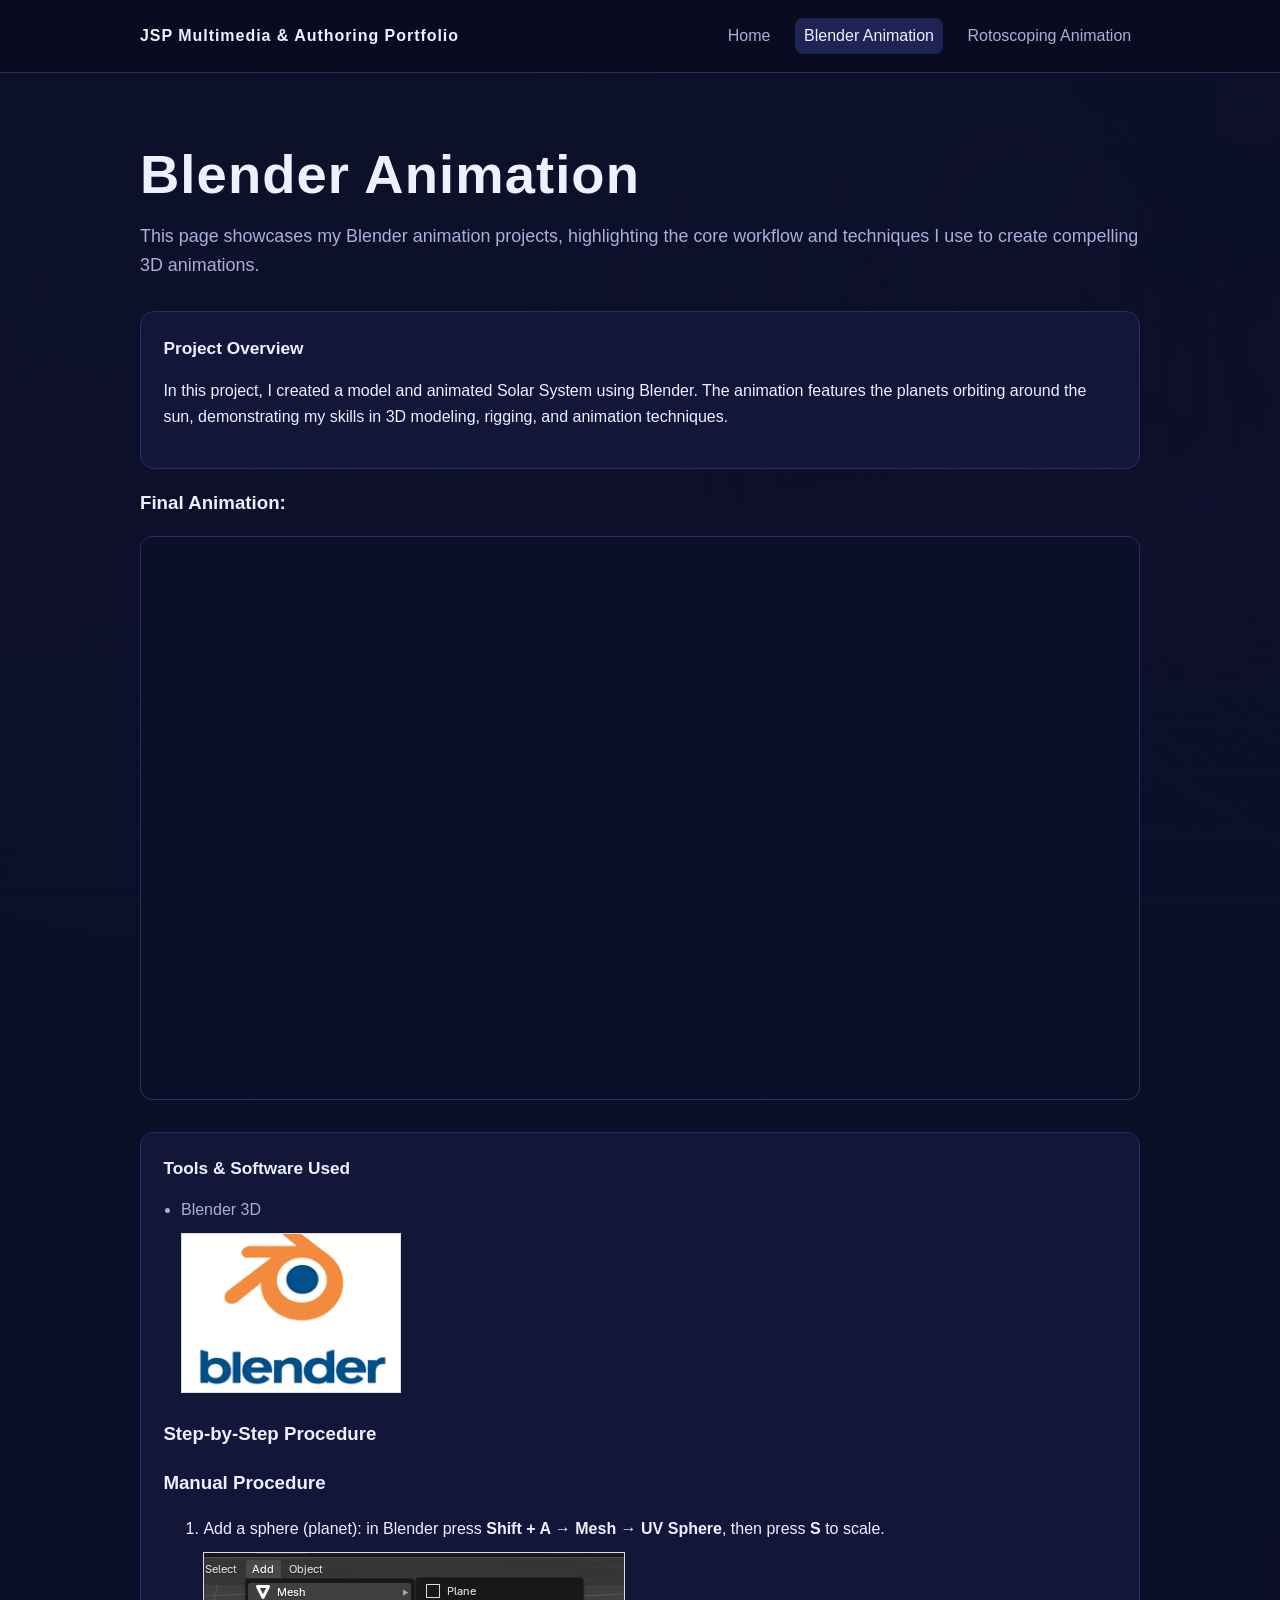
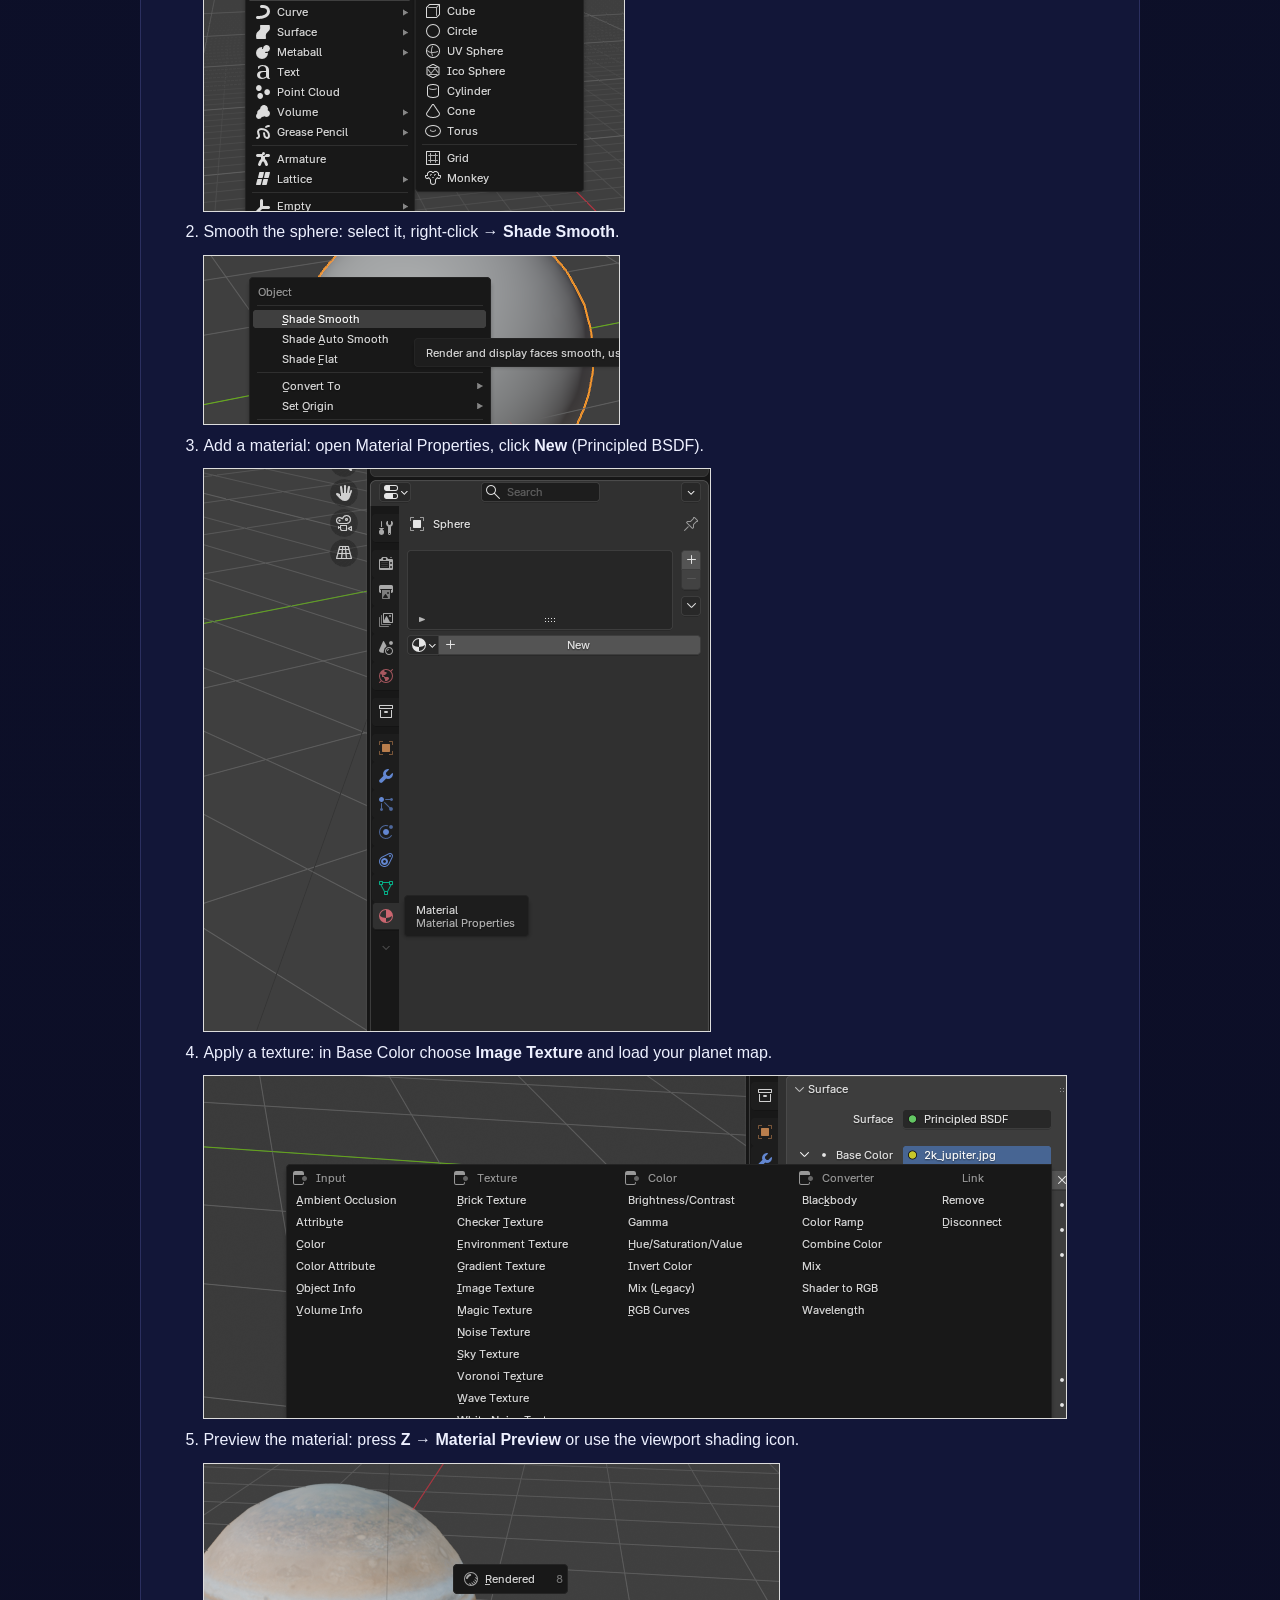
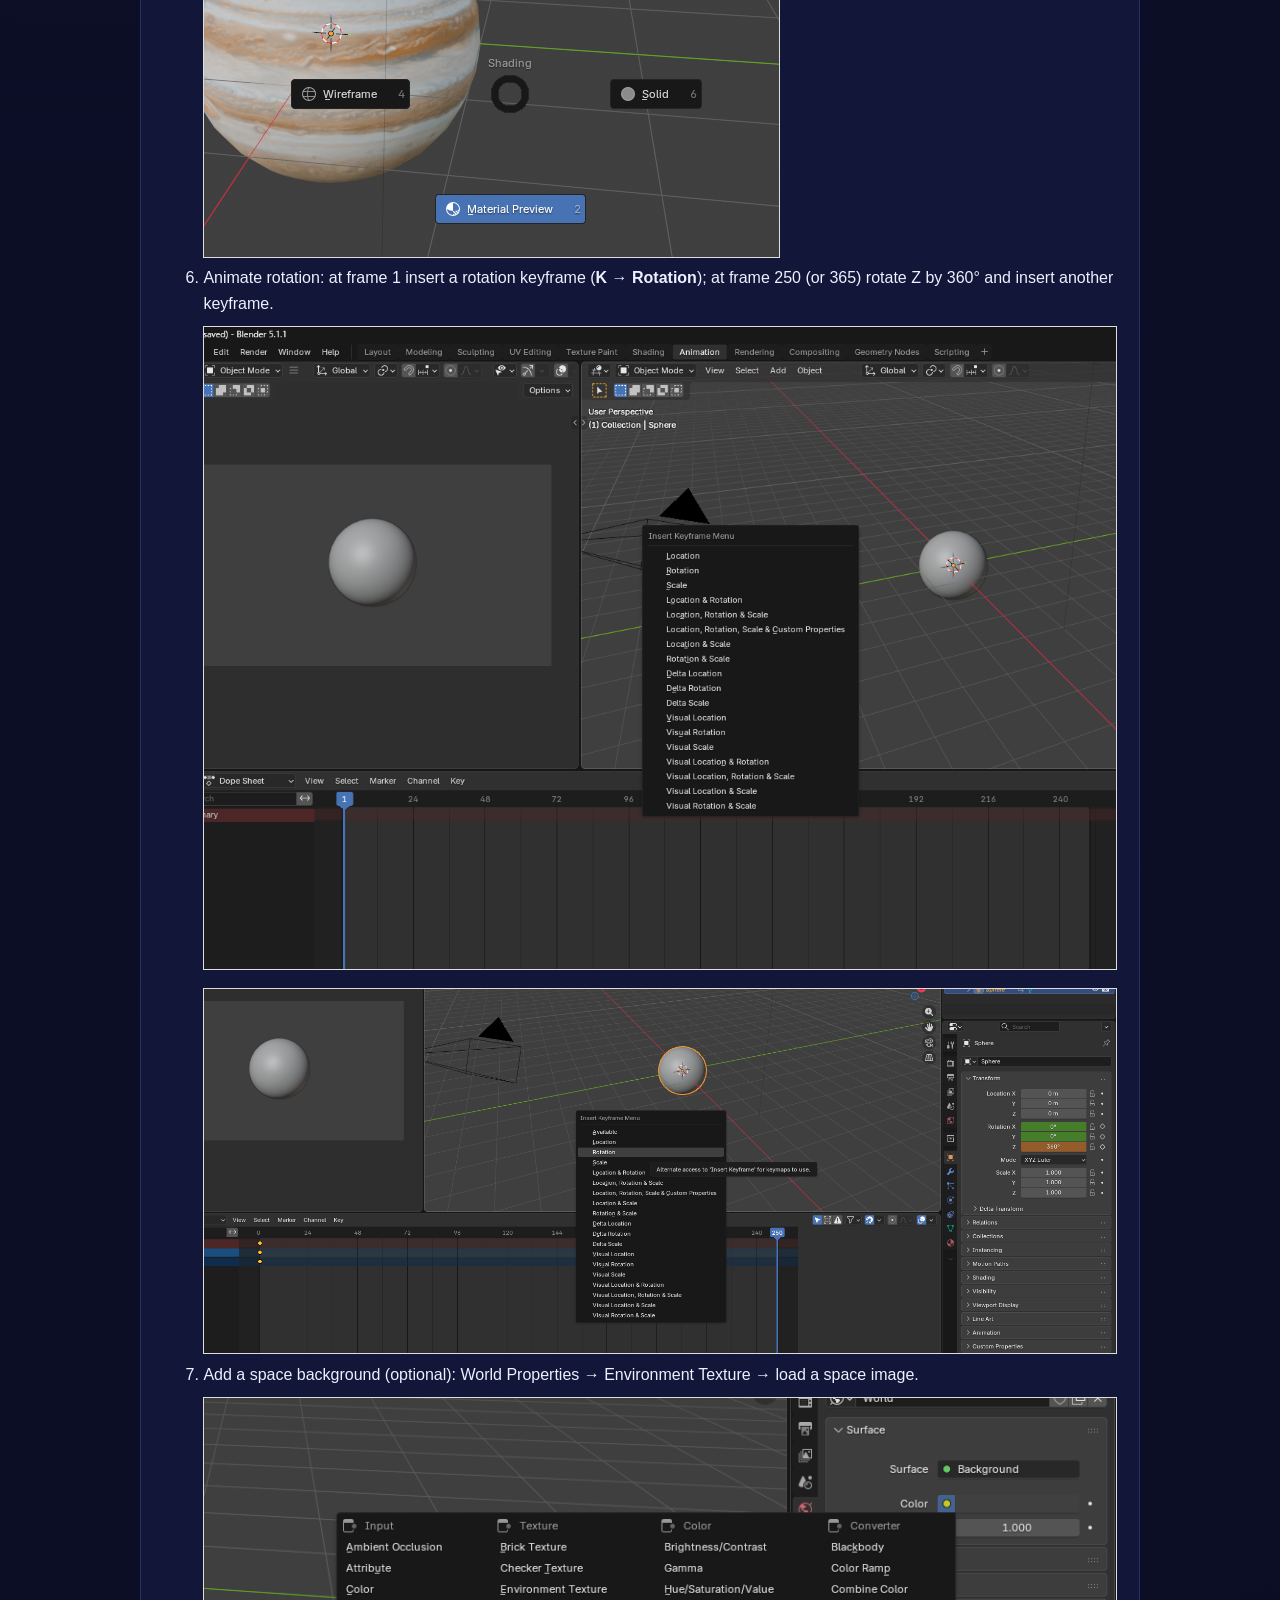
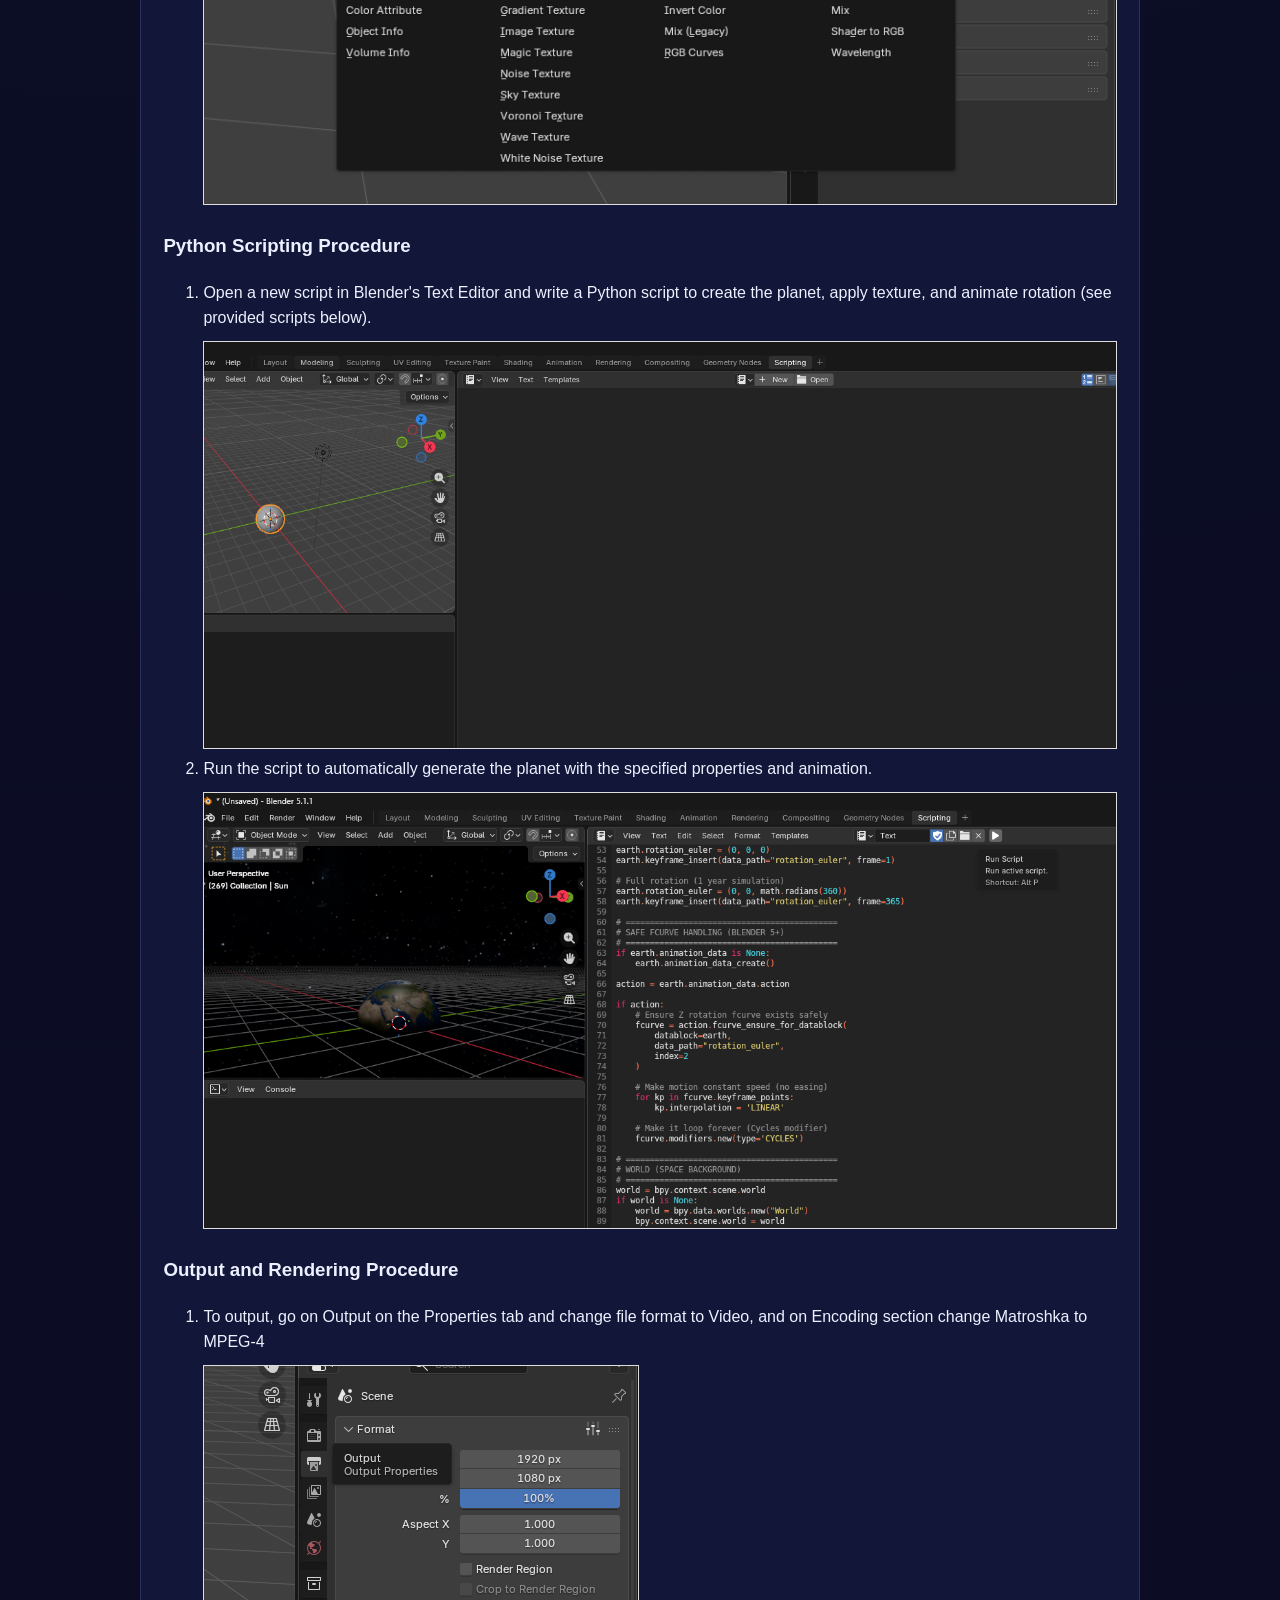
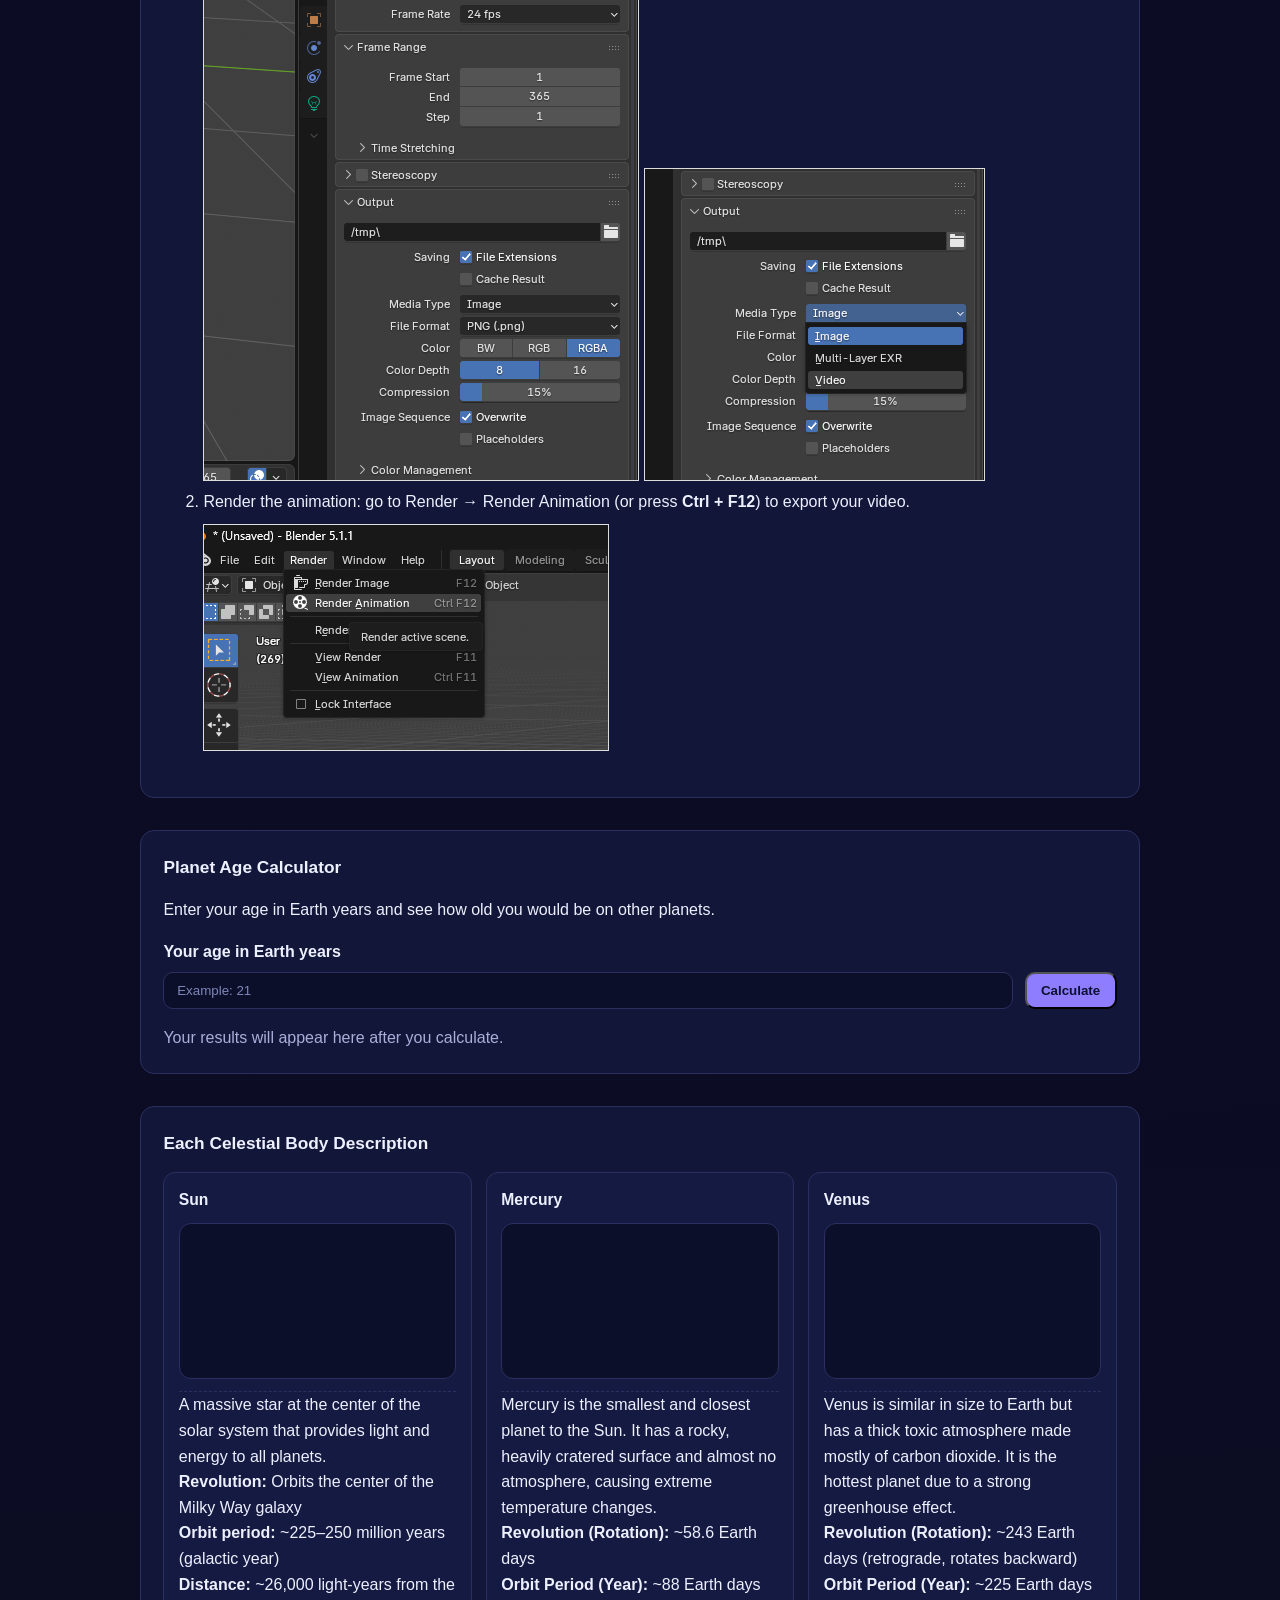
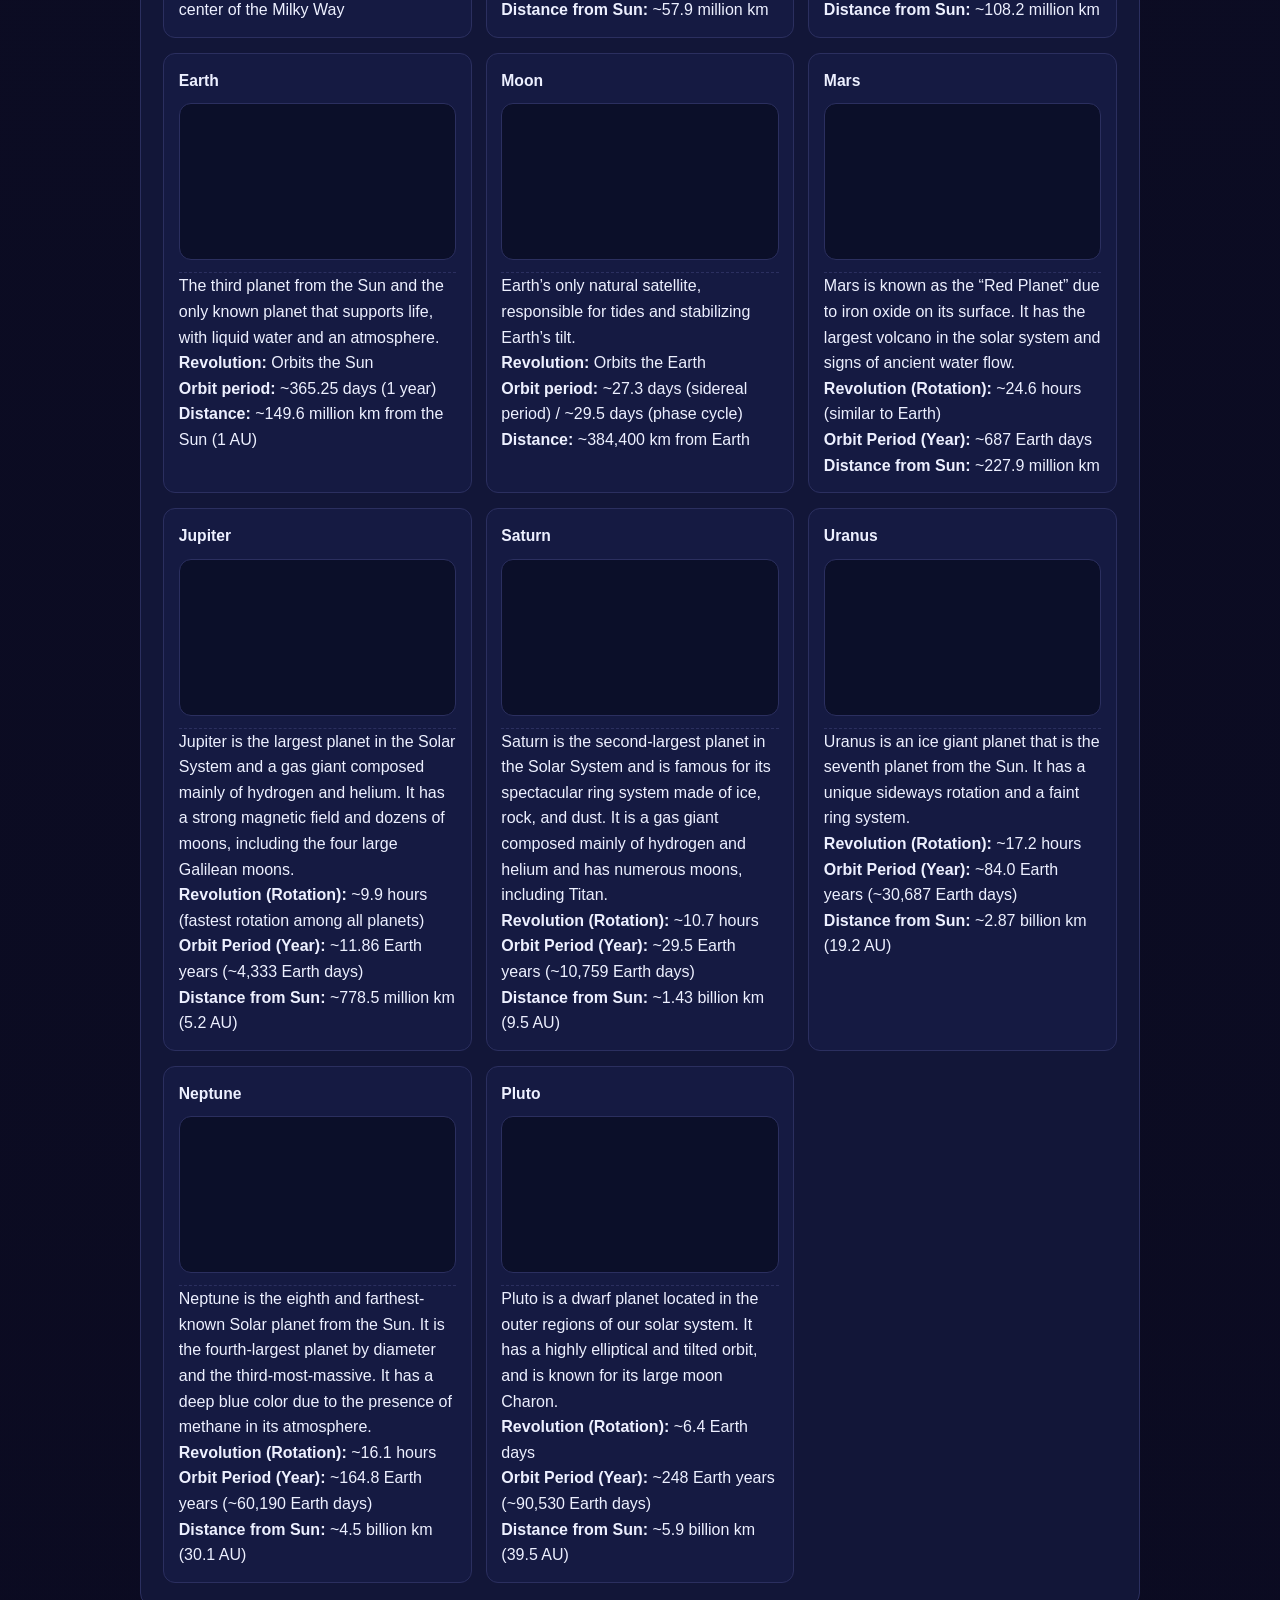
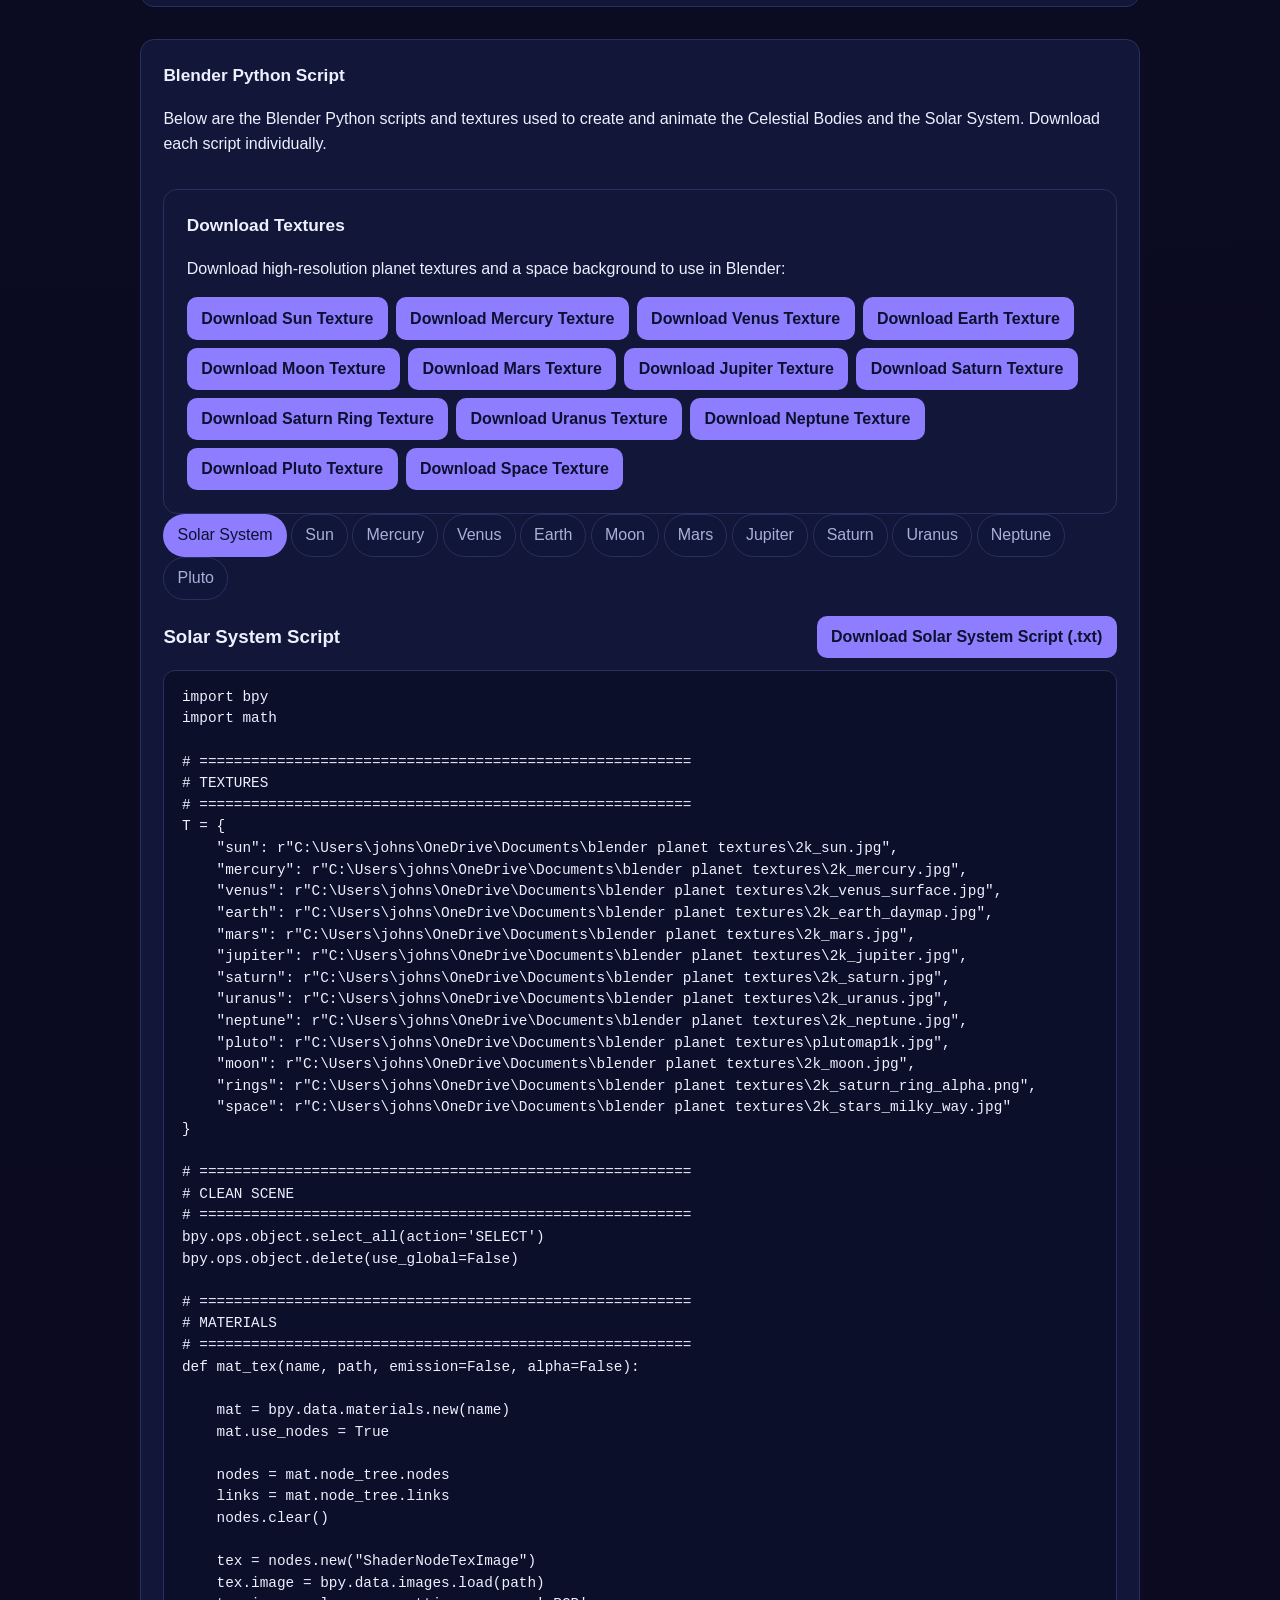
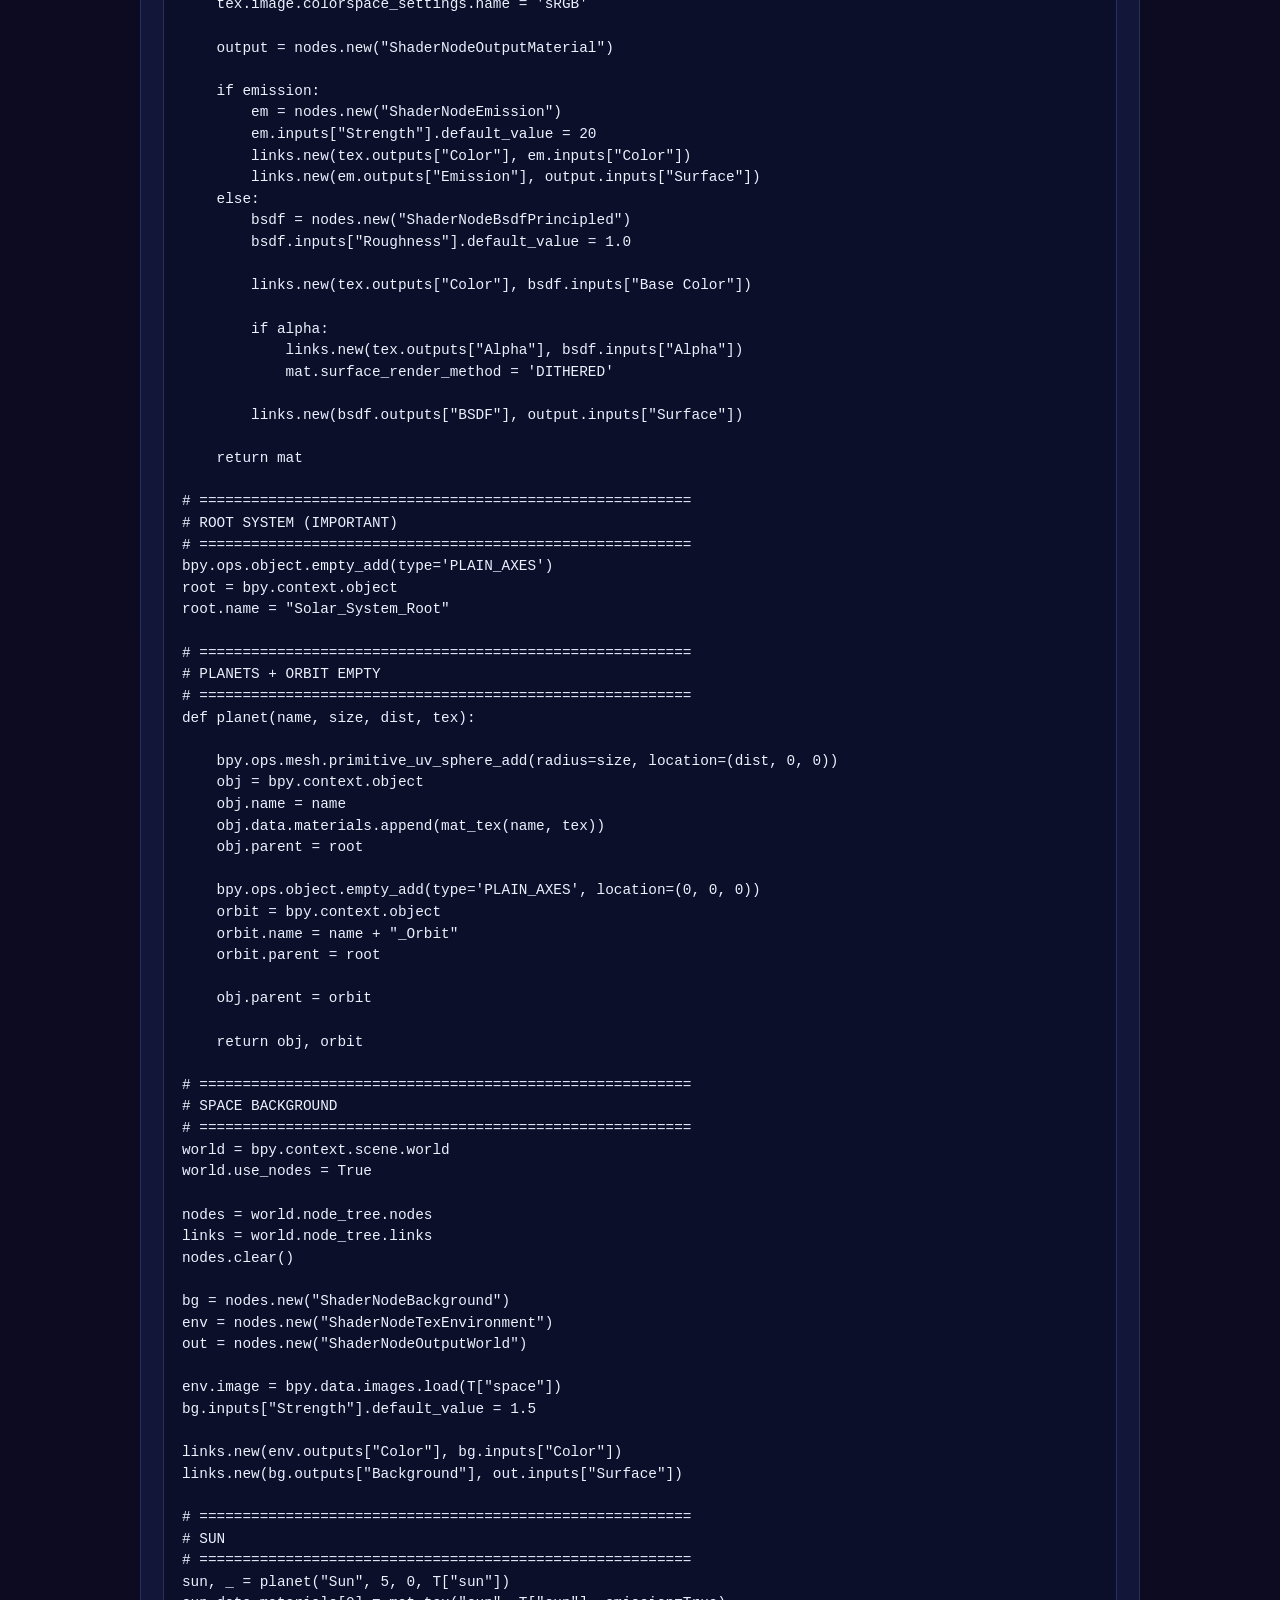
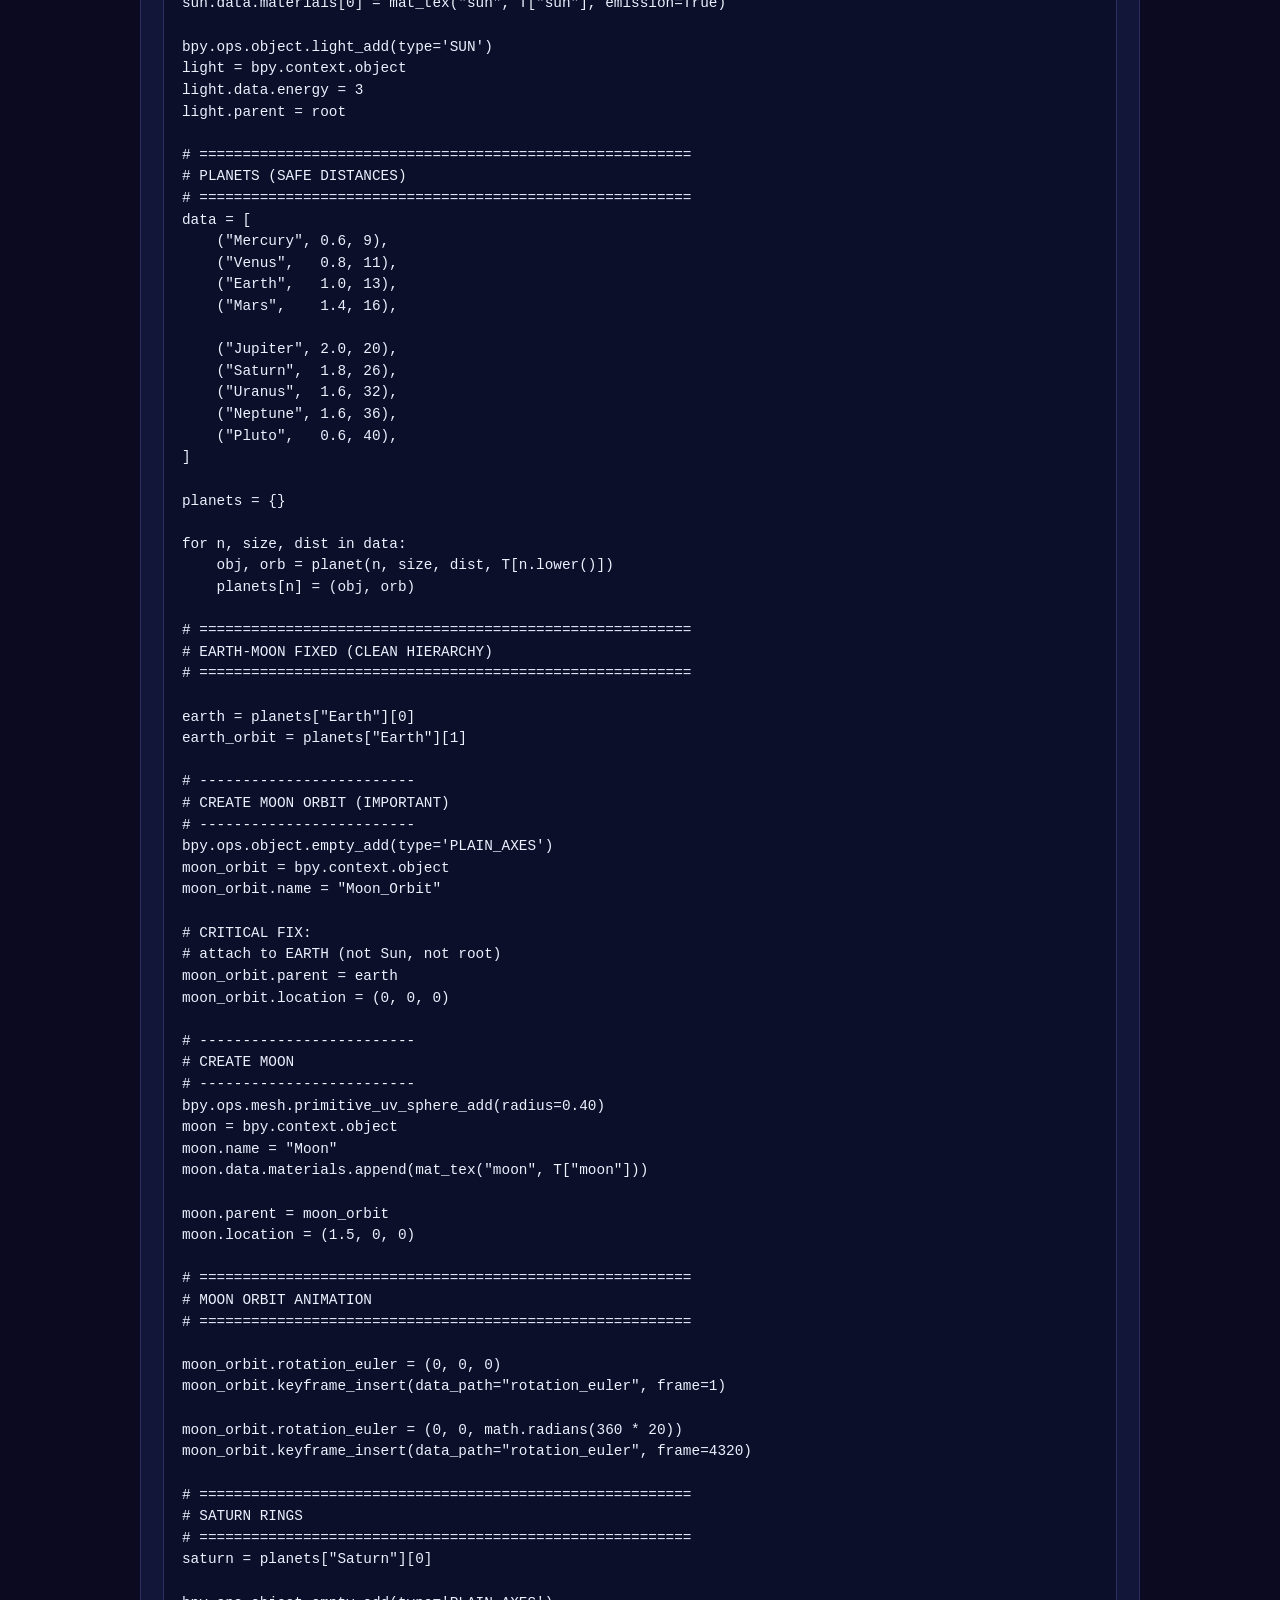
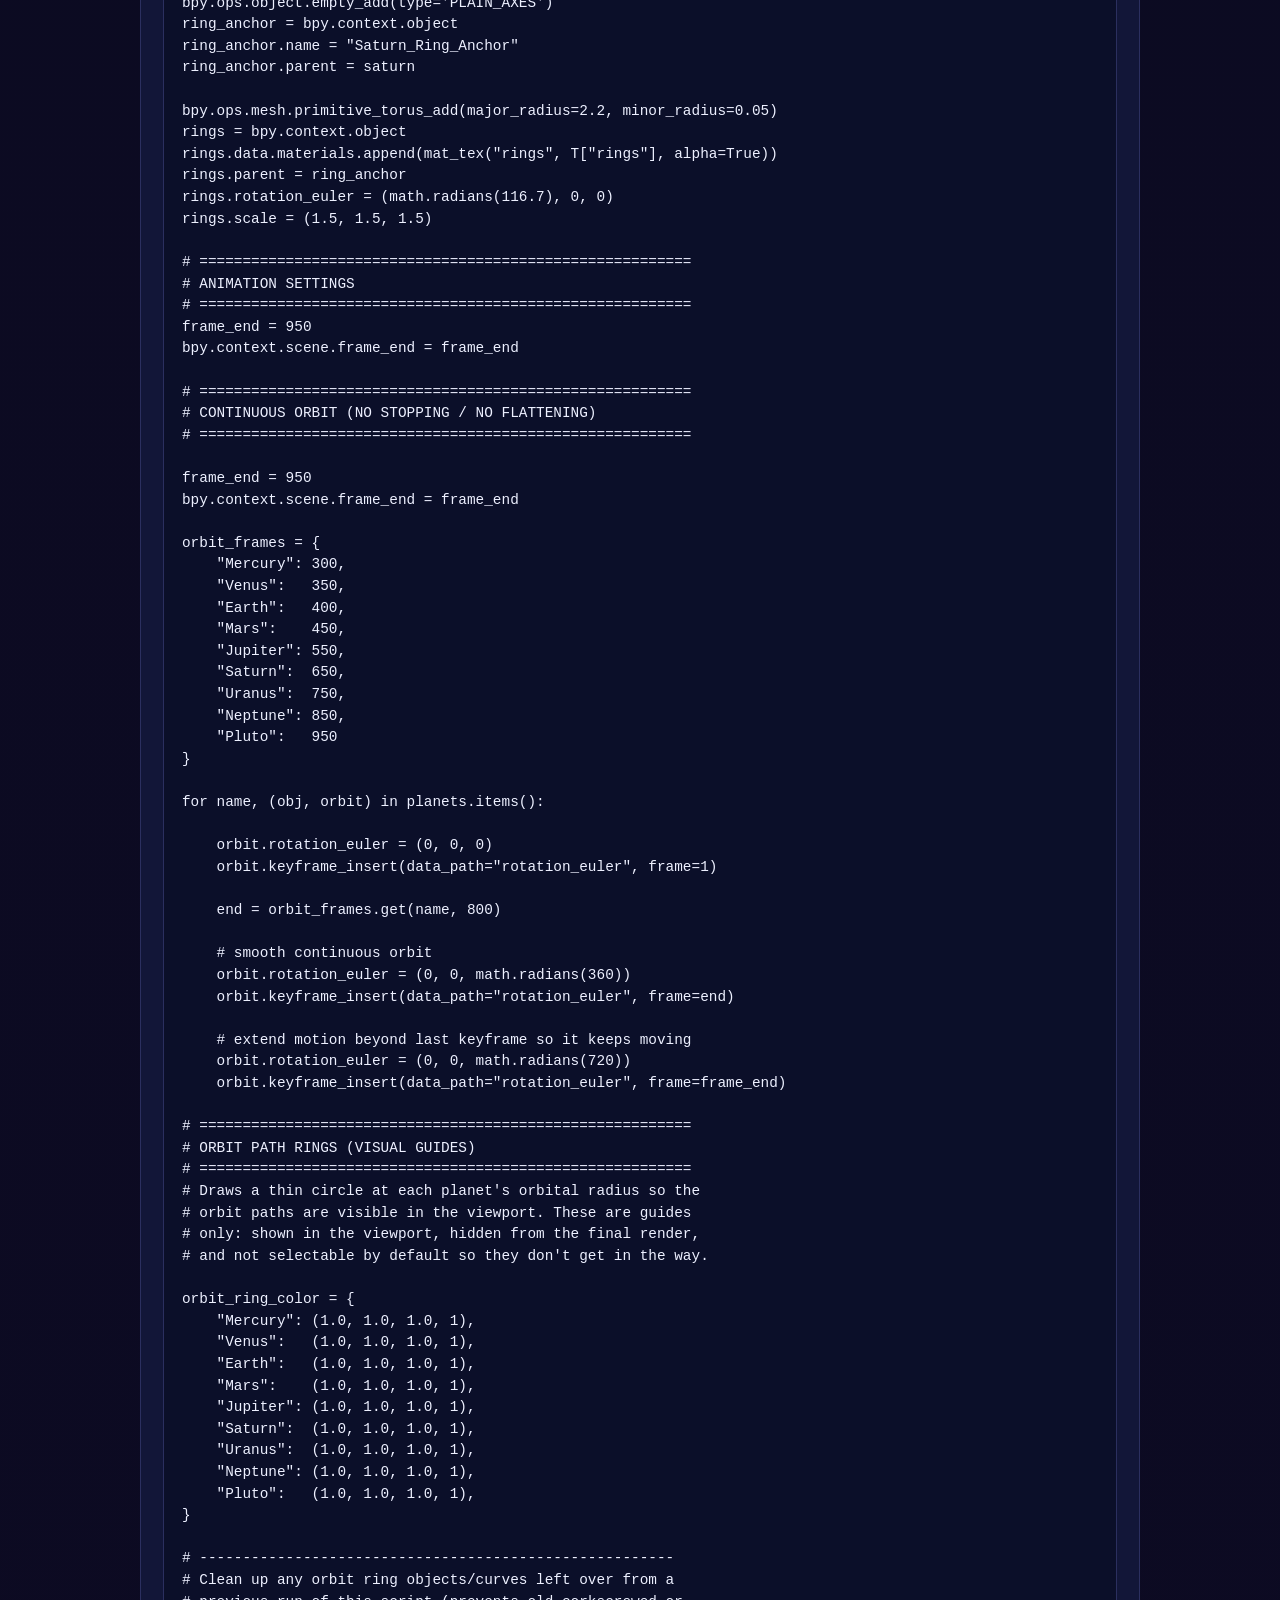
==== commit 38ce1f78: "Small fix" ====
--- a/blender-animation.html
+++ b/blender-animation.html
@@ -255,7 +255,7 @@
           <p class="desc-slot">Jupiter is the largest planet in the Solar System and a gas giant composed mainly of hydrogen and helium. It has a strong magnetic field and dozens of moons, including the four large Galilean moons.<br>
             <strong>Revolution (Rotation):</strong> ~9.9 hours (fastest rotation among all planets)<br>
             <strong>Orbit Period (Year):</strong> ~11.86 Earth years (~4,333 Earth days)<br>
-            <strong>Distance from Sun:</strong> ~778.5 million km (5.2 AU)</p>
+            <strong>Distance from Sun:</strong> ~778.5 million km (5.2 AU)
           </p>
         </article>
 
@@ -341,7 +341,7 @@
       </div>
     </section>
 
-      <div class="script-picker" aria-label="Script selector">
+      <div role="group" aria-label="Script selector">
         <button class="script-tab is-active" type="button" data-script="blender-solarsystem-script.txt" data-title="Solar System Script">Solar System</button>
         <button class="script-tab" type="button" data-script="blender-sun-script.txt" data-title="Sun Script">Sun</button>
         <button class="script-tab" type="button" data-script="blender-mercury-script.txt" data-title="Mercury Script">Mercury</button>
